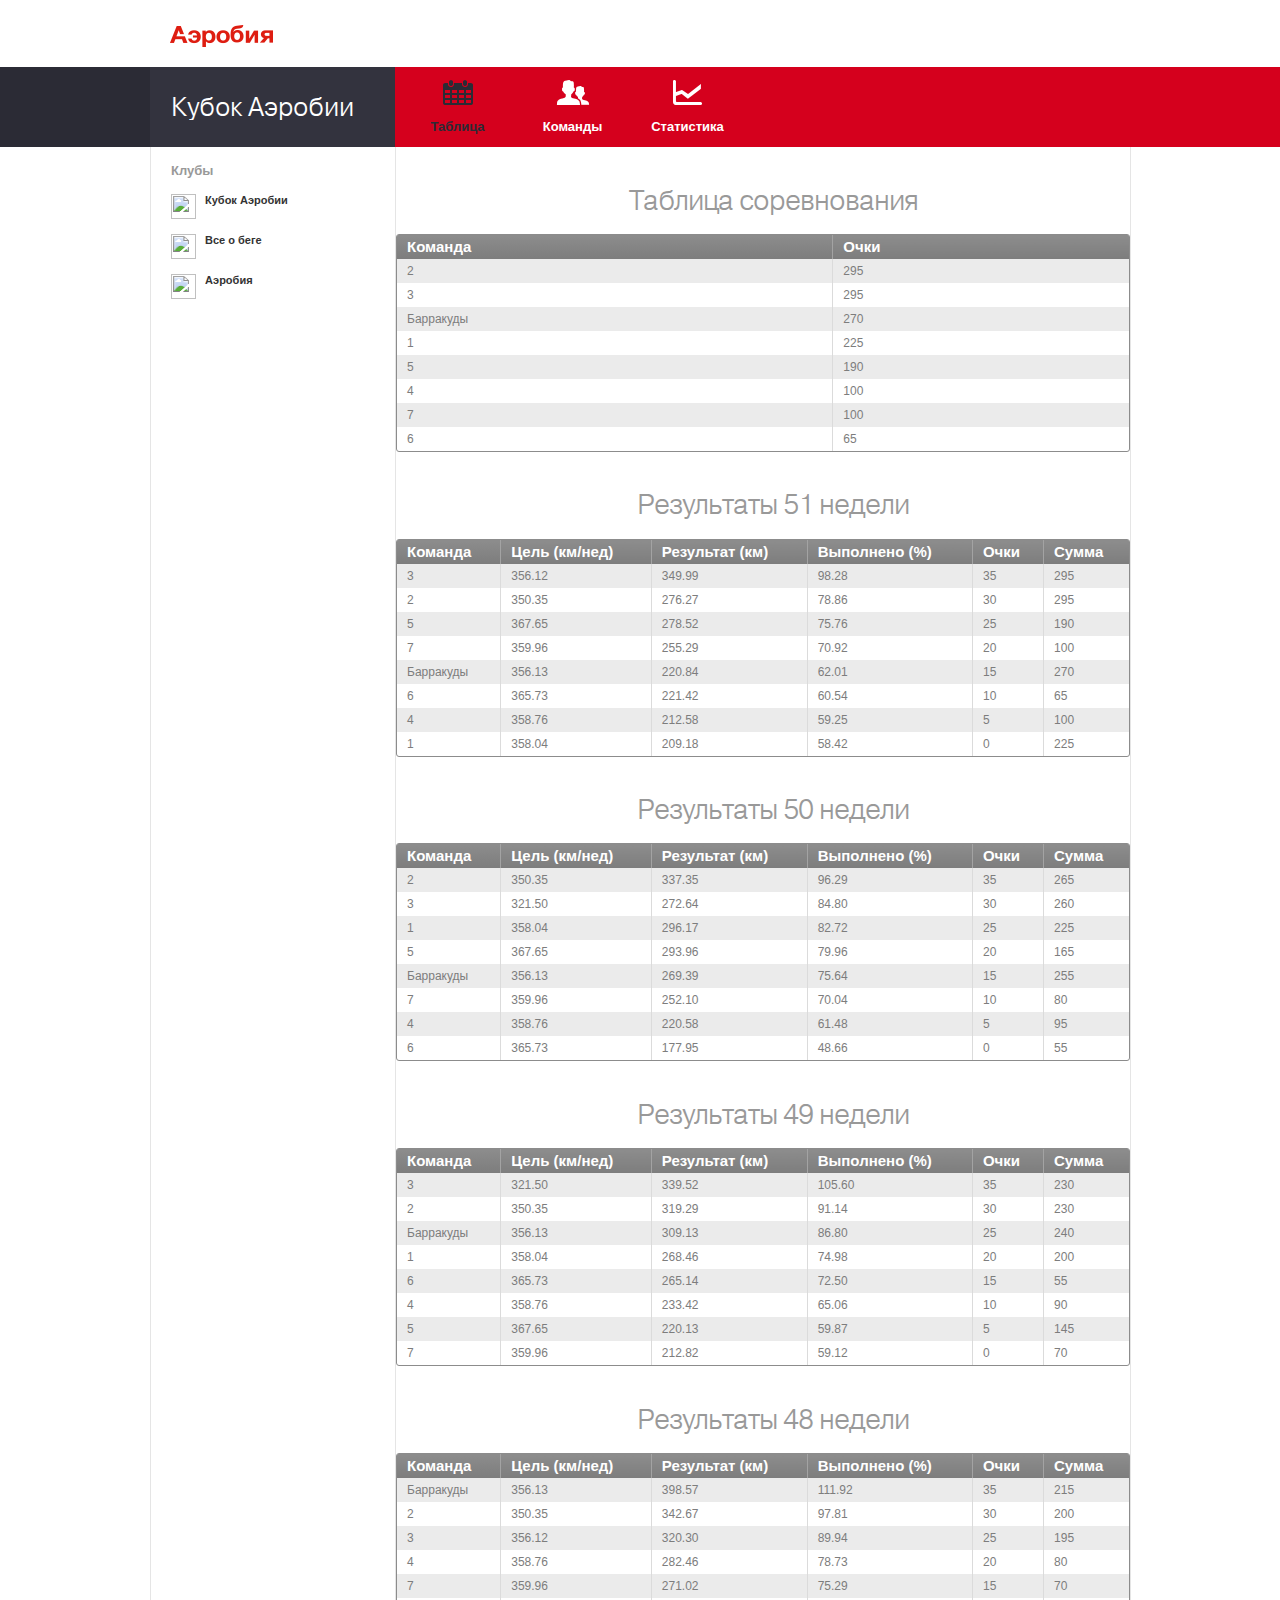
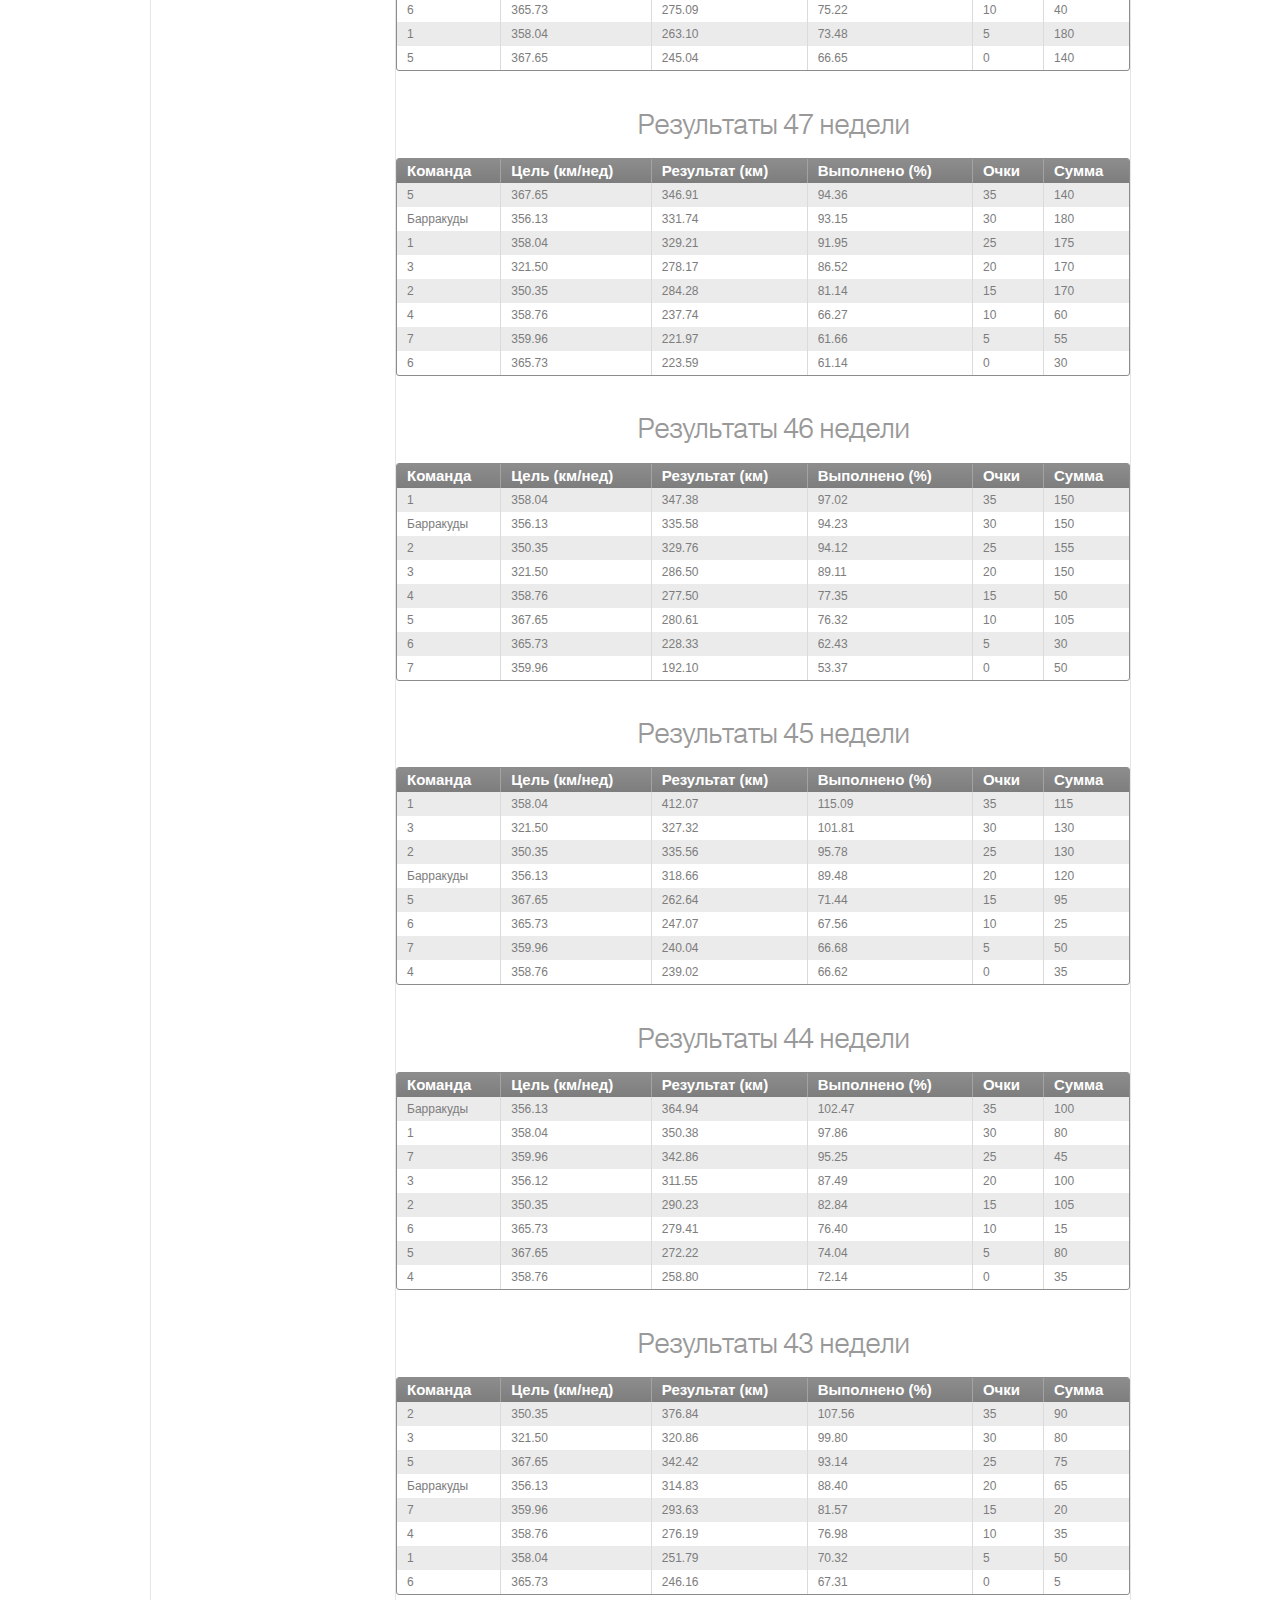
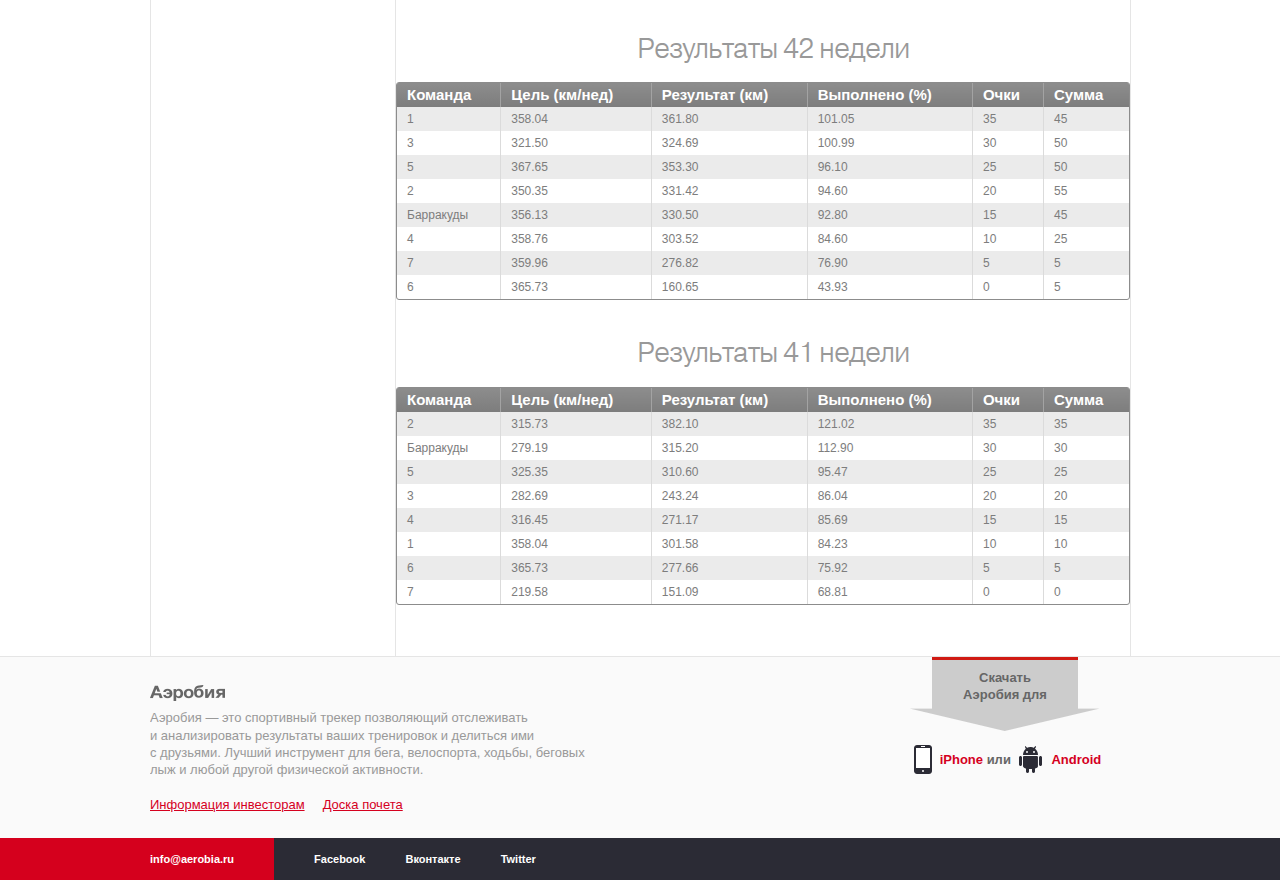
==== html/index.html @ 33ae4dfa "add longest distance runner to stats" ====
﻿<!DOCTYPE html>
<html lang="ru">
<head>
  <title>Соревнования на Кубок Аэробии | Таблица</title>
  <meta content="http://aerobia.ru/assets/aerobia-2ebacfbc9d1c2bc03bfab224ec470e42.gif" property="og:image" />
  <link href="assets/application-1fd0a358e6b9e12ee7c6518fefc54274.css" media="screen" rel="stylesheet" type="text/css" />
<style type="text/css">
.datagrid table { border-collapse: collapse; text-align: left; width: 100%; } .datagrid {font: normal 12px/150% Arial, Helvetica, sans-serif; background: #fff; overflow: hidden; border: 1px solid #8C8C8C; -webkit-border-radius: 3px; -moz-border-radius: 3px; border-radius: 3px; }.datagrid table td, .datagrid table th { padding: 3px 10px; }.datagrid table thead th {background:-webkit-gradient( linear, left top, left bottom, color-stop(0.05, #8C8C8C), color-stop(1, #7D7D7D) );background:-moz-linear-gradient( center top, #8C8C8C 5%, #7D7D7D 100% );filter:progid:DXImageTransform.Microsoft.gradient(startColorstr='#8C8C8C', endColorstr='#7D7D7D');background-color:#8C8C8C; color:#FFFFFF; font-size: 15px; font-weight: bold; border-left: 1px solid #A3A3A3; } .datagrid table thead th:first-child { border: none; }.datagrid table tbody td { color: #7D7D7D; border-left: 1px solid #DBDBDB;font-size: 12px;font-weight: normal; }.datagrid table tbody .alt td { background: #EBEBEB; color: #7D7D7D; }.datagrid table tbody td:first-child { border-left: none; }.datagrid table tbody tr:last-child td { border-bottom: none; }.datagrid table tfoot td div { border-top: 1px solid #8C8C8C;background: #EBEBEB;} .datagrid table tfoot td { padding: 3px 10px; font-size: 12px; background:-webkit-gradient( linear, left top, left bottom, color-stop(0.05, #8C8C8C), color-stop(1, #7D7D7D)); color:#FFFFFF } .datagrid table tfoot td div{ padding: 2px; }.datagrid table tfoot td ul { margin: 0; padding:0; list-style: none; text-align: right; }.datagrid table tfoot  li { display: inline; }.datagrid table tfoot li a { text-decoration: none; display: inline-block;  padding: 2px 8px; margin: 1px;color: #F5F5F5;border: 1px solid #8C8C8C;-webkit-border-radius: 3px; -moz-border-radius: 3px; border-radius: 3px; background:-webkit-gradient( linear, left top, left bottom, color-stop(0.05, #8C8C8C), color-stop(1, #7D7D7D) );background:-moz-linear-gradient( center top, #8C8C8C 5%, #7D7D7D 100% );filter:progid:DXImageTransform.Microsoft.gradient(startColorstr='#8C8C8C', endColorstr='#7D7D7D');background-color:#8C8C8C; }.datagrid table tfoot ul.active, .datagrid table tfoot ul a:hover { text-decoration: none;border-color: #7D7D7D; color: #F5F5F5; background: none; background-color:#8C8C8C;}div.dhtmlx_window_active, div.dhx_modal_cover_dv { position: fixed !important; }
</style>
</head>
<body>

<header>
  <div>
    <strong class="logo ru"><a href="index.html">Aerobia</a></strong>
  </div>
</header>

  <aside class="current user">
    <div>
      <div>
        <div class="name">
          <div>
            <strong>Кубок Аэробии</strong>
          </div>
        </div>
        <nav>
            <ul>
                <li class="workouts active"><a href="index.html"><span></span>Таблица</a></li>
                <!-- li class="users"><a href="workouts.html"><span></span>Тренировки</a></li -->
                <li class="friends"><a href="teams.html"><span></span>Команды</a></li>
                <li class="statistics"><a href="statistics.html"><span></span>Статистика</a></li>
            </ul>
        </nav>
      </div>
    </div>
  </aside>


<div class="middle">
  <div class="block">
  <div class="section">
    <table>
      <tr>
        <td class="aside">
          <!-- nav class="sub"><ul><li class="active"><span>Моя лента</span></li> <li><a href="http://aerobia.ru/favorites">Избранное</a></li></ul> <ul><li><a href="http://aerobia.ru/posts/best">Лучшее</a></li> <li><a href="http://aerobia.ru/posts">Общая лента</a></li></ul></nav -->
          <aside class="clubs separate">
  <h3><a href="http://aerobia.ru/my/clubs">Клубы</a></h3>
  <ul>
      <li>
        <a href="http://aerobia.ru/clubs/413" class="avatar"><img src="http://cdn.aerobia.ru/entities/413_cup3_thumbnail.jpg" /></a>
        <div>
          <b><a href="http://aerobia.ru/clubs/413">Кубок Аэробии</a></b>
        </div>
      </li>
      <li>
        <a href="http://aerobia.ru/clubs/153" class="avatar"><img src="http://cdn.aerobia.ru/entities/153_Boston-Running-Routes_thumbnail.jpg" /></a>
        <div>
          <b><a href="http://aerobia.ru/clubs/153">Все о беге</a></b>
        </div>
      </li>
      <li>
        <a href="http://aerobia.ru/clubs/190" class="avatar"><img src="http://cdn.aerobia.ru/entities/190_aerobia-watch-1_(1)_thumbnail.jpg" /></a>
        <div>
          <b><a href="http://aerobia.ru/clubs/190">Аэробия</a></b>
        </div>
      </li>
<!--      <li>
        <a href="http://aerobia.ru/clubs/388" class="avatar"><img src="http://cdn.aerobia.ru/entities/388_club1_thumbnail.jpg" /></a>
        <div>
          <b><a href="http://aerobia.ru/clubs/388">Веселые картинки</a></b>
        </div>
      </li>
      <li>
        <a href="http://aerobia.ru/clubs/389" class="avatar"><img src="http://cdn.aerobia.ru/entities/389_club2_thumbnail.jpg" /></a>
        <div>
          <b><a href="http://aerobia.ru/clubs/389">Мурзилки</a></b>
        </div>
      </li>
      <li>
        <a href="http://aerobia.ru/clubs/390" class="avatar"><img src="http://cdn.aerobia.ru/entities/390_club3_thumbnail.jpg" /></a>
        <div>
          <b><a href="http://aerobia.ru/clubs/390">Крокодил</a></b>
        </div>
      </li>
      <li>
        <a href="http://aerobia.ru/clubs/391" class="avatar"><img src="http://cdn.aerobia.ru/entities/391_club4_thumbnail.jpg" /></a>
        <div>
          <b><a href="http://aerobia.ru/clubs/391">Ленивые тюлени</a></b>
        </div>
      </li> -->
  </ul>
</aside>


        </td>
        <td>
                        <br />
            <br />
            <center>
                <h1>Таблица соревнования</h1>
            </center>
            <div class="datagrid"><table>
               <thead><tr><th>Команда</th><th>Очки</th></tr></thead>
               <tbody>
                 <tr class="alt"><td>2</td><td>295</td></tr>
                 <tr><td>3</td><td>295</td></tr>
                 <tr class="alt"><td>Барракуды</td><td>270</td></tr>
                 <tr><td>1</td><td>225</td></tr>
                 <tr class="alt"><td>5</td><td>190</td></tr>
                 <tr><td>4</td><td>100</td></tr>
                 <tr class="alt"><td>7</td><td>100</td></tr>
                 <tr><td>6</td><td>65</td></tr>
               </tbody>
            </table></div>
            <br />
            <br />
                        <center>
                <h1>Результаты 51 недели</h1>
            </center>
            <div class="datagrid"><table>
               <thead><tr><th>Команда</th><th>Цель (км/нед)</th><th>Результат (км)</th><th>Выполнено (%)</th><th>Очки</th><th>Сумма</th></tr></thead>
               <tbody>
                 <tr class="alt"><td>3</td><td>356.12</td><td>349.99</td><td>98.28</td><td>35</td><td>295</td></tr>
                 <tr><td>2</td><td>350.35</td><td>276.27</td><td>78.86</td><td>30</td><td>295</td></tr>
                 <tr class="alt"><td>5</td><td>367.65</td><td>278.52</td><td>75.76</td><td>25</td><td>190</td></tr>
                 <tr><td>7</td><td>359.96</td><td>255.29</td><td>70.92</td><td>20</td><td>100</td></tr>
                 <tr class="alt"><td>Барракуды</td><td>356.13</td><td>220.84</td><td>62.01</td><td>15</td><td>270</td></tr>
                 <tr><td>6</td><td>365.73</td><td>221.42</td><td>60.54</td><td>10</td><td>65</td></tr>
                 <tr class="alt"><td>4</td><td>358.76</td><td>212.58</td><td>59.25</td><td>5</td><td>100</td></tr>
                 <tr><td>1</td><td>358.04</td><td>209.18</td><td>58.42</td><td>0</td><td>225</td></tr>
               </tbody>
            </table></div>
            <br />
            <br />
            <center>
                <h1>Результаты 50 недели</h1>
            </center>
            <div class="datagrid"><table>
               <thead><tr><th>Команда</th><th>Цель (км/нед)</th><th>Результат (км)</th><th>Выполнено (%)</th><th>Очки</th><th>Сумма</th></tr></thead>
               <tbody>
                 <tr class="alt"><td>2</td><td>350.35</td><td>337.35</td><td>96.29</td><td>35</td><td>265</td></tr>
                 <tr><td>3</td><td>321.50</td><td>272.64</td><td>84.80</td><td>30</td><td>260</td></tr>
                 <tr class="alt"><td>1</td><td>358.04</td><td>296.17</td><td>82.72</td><td>25</td><td>225</td></tr>
                 <tr><td>5</td><td>367.65</td><td>293.96</td><td>79.96</td><td>20</td><td>165</td></tr>
                 <tr class="alt"><td>Барракуды</td><td>356.13</td><td>269.39</td><td>75.64</td><td>15</td><td>255</td></tr>
                 <tr><td>7</td><td>359.96</td><td>252.10</td><td>70.04</td><td>10</td><td>80</td></tr>
                 <tr class="alt"><td>4</td><td>358.76</td><td>220.58</td><td>61.48</td><td>5</td><td>95</td></tr>
                 <tr><td>6</td><td>365.73</td><td>177.95</td><td>48.66</td><td>0</td><td>55</td></tr>
               </tbody>
            </table></div>
            <br />
            <br />
            <center>
                <h1>Результаты 49 недели</h1>
            </center>
            <div class="datagrid"><table>
               <thead><tr><th>Команда</th><th>Цель (км/нед)</th><th>Результат (км)</th><th>Выполнено (%)</th><th>Очки</th><th>Сумма</th></tr></thead>
               <tbody>
                 <tr class="alt"><td>3</td><td>321.50</td><td>339.52</td><td>105.60</td><td>35</td><td>230</td></tr>
                 <tr><td>2</td><td>350.35</td><td>319.29</td><td>91.14</td><td>30</td><td>230</td></tr>
                 <tr class="alt"><td>Барракуды</td><td>356.13</td><td>309.13</td><td>86.80</td><td>25</td><td>240</td></tr>
                 <tr><td>1</td><td>358.04</td><td>268.46</td><td>74.98</td><td>20</td><td>200</td></tr>
                 <tr class="alt"><td>6</td><td>365.73</td><td>265.14</td><td>72.50</td><td>15</td><td>55</td></tr>
                 <tr><td>4</td><td>358.76</td><td>233.42</td><td>65.06</td><td>10</td><td>90</td></tr>
                 <tr class="alt"><td>5</td><td>367.65</td><td>220.13</td><td>59.87</td><td>5</td><td>145</td></tr>
                 <tr><td>7</td><td>359.96</td><td>212.82</td><td>59.12</td><td>0</td><td>70</td></tr>
               </tbody>
            </table></div>
            <br />
            <br />
            <center>
                <h1>Результаты 48 недели</h1>
            </center>
            <div class="datagrid"><table>
               <thead><tr><th>Команда</th><th>Цель (км/нед)</th><th>Результат (км)</th><th>Выполнено (%)</th><th>Очки</th><th>Сумма</th></tr></thead>
               <tbody>
                 <tr class="alt"><td>Барракуды</td><td>356.13</td><td>398.57</td><td>111.92</td><td>35</td><td>215</td></tr>
                 <tr><td>2</td><td>350.35</td><td>342.67</td><td>97.81</td><td>30</td><td>200</td></tr>
                 <tr class="alt"><td>3</td><td>356.12</td><td>320.30</td><td>89.94</td><td>25</td><td>195</td></tr>
                 <tr><td>4</td><td>358.76</td><td>282.46</td><td>78.73</td><td>20</td><td>80</td></tr>
                 <tr class="alt"><td>7</td><td>359.96</td><td>271.02</td><td>75.29</td><td>15</td><td>70</td></tr>
                 <tr><td>6</td><td>365.73</td><td>275.09</td><td>75.22</td><td>10</td><td>40</td></tr>
                 <tr class="alt"><td>1</td><td>358.04</td><td>263.10</td><td>73.48</td><td>5</td><td>180</td></tr>
                 <tr><td>5</td><td>367.65</td><td>245.04</td><td>66.65</td><td>0</td><td>140</td></tr>
               </tbody>
            </table></div>
            <br />
            <br />
            <center>
                <h1>Результаты 47 недели</h1>
            </center>
            <div class="datagrid"><table>
               <thead><tr><th>Команда</th><th>Цель (км/нед)</th><th>Результат (км)</th><th>Выполнено (%)</th><th>Очки</th><th>Сумма</th></tr></thead>
               <tbody>
                 <tr class="alt"><td>5</td><td>367.65</td><td>346.91</td><td>94.36</td><td>35</td><td>140</td></tr>
                 <tr><td>Барракуды</td><td>356.13</td><td>331.74</td><td>93.15</td><td>30</td><td>180</td></tr>
                 <tr class="alt"><td>1</td><td>358.04</td><td>329.21</td><td>91.95</td><td>25</td><td>175</td></tr>
                 <tr><td>3</td><td>321.50</td><td>278.17</td><td>86.52</td><td>20</td><td>170</td></tr>
                 <tr class="alt"><td>2</td><td>350.35</td><td>284.28</td><td>81.14</td><td>15</td><td>170</td></tr>
                 <tr><td>4</td><td>358.76</td><td>237.74</td><td>66.27</td><td>10</td><td>60</td></tr>
                 <tr class="alt"><td>7</td><td>359.96</td><td>221.97</td><td>61.66</td><td>5</td><td>55</td></tr>
                 <tr><td>6</td><td>365.73</td><td>223.59</td><td>61.14</td><td>0</td><td>30</td></tr>
               </tbody>
            </table></div>
            <br />
            <br />
            <center>
                <h1>Результаты 46 недели</h1>
            </center>
            <div class="datagrid"><table>
               <thead><tr><th>Команда</th><th>Цель (км/нед)</th><th>Результат (км)</th><th>Выполнено (%)</th><th>Очки</th><th>Сумма</th></tr></thead>
               <tbody>
                 <tr class="alt"><td>1</td><td>358.04</td><td>347.38</td><td>97.02</td><td>35</td><td>150</td></tr>
                 <tr><td>Барракуды</td><td>356.13</td><td>335.58</td><td>94.23</td><td>30</td><td>150</td></tr>
                 <tr class="alt"><td>2</td><td>350.35</td><td>329.76</td><td>94.12</td><td>25</td><td>155</td></tr>
                 <tr><td>3</td><td>321.50</td><td>286.50</td><td>89.11</td><td>20</td><td>150</td></tr>
                 <tr class="alt"><td>4</td><td>358.76</td><td>277.50</td><td>77.35</td><td>15</td><td>50</td></tr>
                 <tr><td>5</td><td>367.65</td><td>280.61</td><td>76.32</td><td>10</td><td>105</td></tr>
                 <tr class="alt"><td>6</td><td>365.73</td><td>228.33</td><td>62.43</td><td>5</td><td>30</td></tr>
                 <tr><td>7</td><td>359.96</td><td>192.10</td><td>53.37</td><td>0</td><td>50</td></tr>
               </tbody>
            </table></div>
            <br />
            <br />
            <center>
                <h1>Результаты 45 недели</h1>
            </center>
            <div class="datagrid"><table>
               <thead><tr><th>Команда</th><th>Цель (км/нед)</th><th>Результат (км)</th><th>Выполнено (%)</th><th>Очки</th><th>Сумма</th></tr></thead>
               <tbody>
                 <tr class="alt"><td>1</td><td>358.04</td><td>412.07</td><td>115.09</td><td>35</td><td>115</td></tr>
                 <tr><td>3</td><td>321.50</td><td>327.32</td><td>101.81</td><td>30</td><td>130</td></tr>
                 <tr class="alt"><td>2</td><td>350.35</td><td>335.56</td><td>95.78</td><td>25</td><td>130</td></tr>
                 <tr><td>Барракуды</td><td>356.13</td><td>318.66</td><td>89.48</td><td>20</td><td>120</td></tr>
                 <tr class="alt"><td>5</td><td>367.65</td><td>262.64</td><td>71.44</td><td>15</td><td>95</td></tr>
                 <tr><td>6</td><td>365.73</td><td>247.07</td><td>67.56</td><td>10</td><td>25</td></tr>
                 <tr class="alt"><td>7</td><td>359.96</td><td>240.04</td><td>66.68</td><td>5</td><td>50</td></tr>
                 <tr><td>4</td><td>358.76</td><td>239.02</td><td>66.62</td><td>0</td><td>35</td></tr>
               </tbody>
            </table></div>
            <br />
            <br />
            <center>
                <h1>Результаты 44 недели</h1>
            </center>
            <div class="datagrid"><table>
               <thead><tr><th>Команда</th><th>Цель (км/нед)</th><th>Результат (км)</th><th>Выполнено (%)</th><th>Очки</th><th>Сумма</th></tr></thead>
               <tbody>
                 <tr class="alt"><td>Барракуды</td><td>356.13</td><td>364.94</td><td>102.47</td><td>35</td><td>100</td></tr>
                 <tr><td>1</td><td>358.04</td><td>350.38</td><td>97.86</td><td>30</td><td>80</td></tr>
                 <tr class="alt"><td>7</td><td>359.96</td><td>342.86</td><td>95.25</td><td>25</td><td>45</td></tr>
                 <tr><td>3</td><td>356.12</td><td>311.55</td><td>87.49</td><td>20</td><td>100</td></tr>
                 <tr class="alt"><td>2</td><td>350.35</td><td>290.23</td><td>82.84</td><td>15</td><td>105</td></tr>
                 <tr><td>6</td><td>365.73</td><td>279.41</td><td>76.40</td><td>10</td><td>15</td></tr>
                 <tr class="alt"><td>5</td><td>367.65</td><td>272.22</td><td>74.04</td><td>5</td><td>80</td></tr>
                 <tr><td>4</td><td>358.76</td><td>258.80</td><td>72.14</td><td>0</td><td>35</td></tr>
               </tbody>
            </table></div>
            <br />
            <br />
            <center>
                <h1>Результаты 43 недели</h1>
            </center>
            <div class="datagrid"><table>
               <thead><tr><th>Команда</th><th>Цель (км/нед)</th><th>Результат (км)</th><th>Выполнено (%)</th><th>Очки</th><th>Сумма</th></tr></thead>
               <tbody>
                 <tr class="alt"><td>2</td><td>350.35</td><td>376.84</td><td>107.56</td><td>35</td><td>90</td></tr>
                 <tr><td>3</td><td>321.50</td><td>320.86</td><td>99.80</td><td>30</td><td>80</td></tr>
                 <tr class="alt"><td>5</td><td>367.65</td><td>342.42</td><td>93.14</td><td>25</td><td>75</td></tr>
                 <tr><td>Барракуды</td><td>356.13</td><td>314.83</td><td>88.40</td><td>20</td><td>65</td></tr>
                 <tr class="alt"><td>7</td><td>359.96</td><td>293.63</td><td>81.57</td><td>15</td><td>20</td></tr>
                 <tr><td>4</td><td>358.76</td><td>276.19</td><td>76.98</td><td>10</td><td>35</td></tr>
                 <tr class="alt"><td>1</td><td>358.04</td><td>251.79</td><td>70.32</td><td>5</td><td>50</td></tr>
                 <tr><td>6</td><td>365.73</td><td>246.16</td><td>67.31</td><td>0</td><td>5</td></tr>
               </tbody>
            </table></div>
            <br />
            <br />
            <center>
                <h1>Результаты 42 недели</h1>
            </center>
            <div class="datagrid"><table>
               <thead><tr><th>Команда</th><th>Цель (км/нед)</th><th>Результат (км)</th><th>Выполнено (%)</th><th>Очки</th><th>Сумма</th></tr></thead>
               <tbody>
                 <tr class="alt"><td>1</td><td>358.04</td><td>361.80</td><td>101.05</td><td>35</td><td>45</td></tr>
                 <tr><td>3</td><td>321.50</td><td>324.69</td><td>100.99</td><td>30</td><td>50</td></tr>
                 <tr class="alt"><td>5</td><td>367.65</td><td>353.30</td><td>96.10</td><td>25</td><td>50</td></tr>
                 <tr><td>2</td><td>350.35</td><td>331.42</td><td>94.60</td><td>20</td><td>55</td></tr>
                 <tr class="alt"><td>Барракуды</td><td>356.13</td><td>330.50</td><td>92.80</td><td>15</td><td>45</td></tr>
                 <tr><td>4</td><td>358.76</td><td>303.52</td><td>84.60</td><td>10</td><td>25</td></tr>
                 <tr class="alt"><td>7</td><td>359.96</td><td>276.82</td><td>76.90</td><td>5</td><td>5</td></tr>
                 <tr><td>6</td><td>365.73</td><td>160.65</td><td>43.93</td><td>0</td><td>5</td></tr>
               </tbody>
            </table></div>
            <br />
            <br />
            <center>
                <h1>Результаты 41 недели</h1>
            </center>
            <div class="datagrid"><table>
               <thead><tr><th>Команда</th><th>Цель (км/нед)</th><th>Результат (км)</th><th>Выполнено (%)</th><th>Очки</th><th>Сумма</th></tr></thead>
               <tbody>
                 <tr class="alt"><td>2</td><td>315.73</td><td>382.10</td><td>121.02</td><td>35</td><td>35</td></tr>
                 <tr><td>Барракуды</td><td>279.19</td><td>315.20</td><td>112.90</td><td>30</td><td>30</td></tr>
                 <tr class="alt"><td>5</td><td>325.35</td><td>310.60</td><td>95.47</td><td>25</td><td>25</td></tr>
                 <tr><td>3</td><td>282.69</td><td>243.24</td><td>86.04</td><td>20</td><td>20</td></tr>
                 <tr class="alt"><td>4</td><td>316.45</td><td>271.17</td><td>85.69</td><td>15</td><td>15</td></tr>
                 <tr><td>1</td><td>358.04</td><td>301.58</td><td>84.23</td><td>10</td><td>10</td></tr>
                 <tr class="alt"><td>6</td><td>365.73</td><td>277.66</td><td>75.92</td><td>5</td><td>5</td></tr>
                 <tr><td>7</td><td>219.58</td><td>151.09</td><td>68.81</td><td>0</td><td>0</td></tr>
               </tbody>
            </table></div>
            <br />
            <br />
            <br />
        </td>
      </tr>
    </table>
  </div>
</div>


</div>

<footer>
  <div>

    <p class="download">
  <span>Скачать<br> Аэробия для</span> <a href="https://itunes.apple.com/ru/app/aerobia/id566375588?ls=1&amp;mt=8" class="iphone">iPhone</a> или <a href="https://play.google.com/store/apps/details?id=lv.scada.aerobia" class="android">Android</a>
</p>

    <div class="description">
      <h3 class="aerobia ru">Аэробия</h3>
      Аэробия&nbsp;&mdash; это спортивный трекер позволяющий отслеживать и&nbsp;анализировать результаты ваших тренировок и&nbsp;делиться ими с&nbsp;друзьями. Лучший инструмент для бега, велоспорта, ходьбы, беговых лыж и&nbsp;любой другой физической активности.

    </div>

    <a href="http://aerobia.ru/investor">Информация инвесторам</a>&nbsp;&nbsp;&nbsp;&nbsp;
    <a href="http://aerobia.ru/wall">Доска почета</a>
  </div>
</footer>

<div class="foobar">
  <div>
    <div>
      <!--p class="copyright"><a href="http://www.scada.lv/" class="scada" target="_blank">Сервис создан в <i>Scada</i></a></p-->
      <ul>
        <li class="feedback"><a href="mailto:info@aerobia.ru">info@aerobia.ru</a></li>
        <li><a href="http://www.facebook.com/Aerobia" target="_blank">Facebook</a></li>
        <li><a href="http://vk.com/aerobia" target="_blank">Вконтакте</a></li>
        <li><a href="https://twitter.com/Aerobiaru" target="_blank">Twitter</a></li>
        <!--li class="terms"><a href="http://aerobia.ru/terms_of_service">Пользовательское соглашение</a></li-->
      </ul>
    </div>
  </div>
</div>


</body>
</html>
---- html/assets/application-1fd0a358e6b9e12ee7c6518fefc54274.css ----
html,body,div,span,object,iframe,h1,h2,h3,h4,h5,h6,p,blockquote,pre,abbr,address,cite,code,del,dfn,em,img,ins,kbd,q,samp,small,strong,sub,sup,var,b,i,dl,dt,dd,ol,ul,li,fieldset,form,label,legend,table,caption,tbody,tfoot,thead,tr,th,td,article,aside,figure,footer,header,hgroup,menu,nav,section,menu,time,mark,audio,video{margin:0;padding:0;border:0;outline:0;font-size:100%;vertical-align:baseline;background:transparent}h1,h2,h3,h4,h5,h6{font-weight:normal}article,aside,figure,figcaption,footer,header,hgroup,nav,section{display:block}ul{list-style:none}ol{list-style-position:inside}blockquote,q{quotes:none}blockquote:before,blockquote:after,q:before,q:after{content:'';content:none;display:none}i,em,var{font-style:normal}table{border-collapse:collapse;border-spacing:0;font-size:1em}hr{display:block;height:1px;border:0;border-top:1px solid #e0ddde;margin:20px 0;padding:0}input,select{vertical-align:middle}table{empty-cells:show;font-size:1em}table th{vertical-align:top;text-align:left;font-weight:normal}table td{vertical-align:top}select,input,textarea{font:99% sans-serif}a:hover,a:active{outline:none}:focus{outline:0}::-moz-selection{background:#fff2a8;color:#000;text-shadow:none}::selection{background:#fff2a8;color:#000;text-shadow:none}img{border:0;-ms-interpolation-mode:bicubic;vertical-align:middle}svg:not(:root){overflow:hidden}sub,sup{font-size:75%;line-height:0;position:relative;vertical-align:baseline}sup{top:-0.5em}sub{bottom:-0.25em}figure{margin:0}fieldset{border:0;margin:0;padding:0}legend{border:0;*margin-left:-7px;padding:0;white-space:normal}button,input,select,textarea{font-size:100%;margin:0;vertical-align:baseline;*vertical-align:middle}button,input{line-height:normal}button,input[type="button"],input[type="reset"],input[type="submit"]{cursor:pointer;-webkit-appearance:button;*overflow:visible}button[disabled],input[disabled]{cursor:default}input[type="checkbox"],input[type="radio"]{box-sizing:border-box;padding:0;*width:13px;*height:13px}input[type="search"]{-webkit-appearance:textfield;-moz-box-sizing:content-box;-webkit-box-sizing:content-box;box-sizing:content-box}input[type="search"]::-webkit-search-decoration,input[type="search"]::-webkit-search-cancel-button{-webkit-appearance:none}button::-moz-focus-inner,input::-moz-focus-inner{border:0;padding:0}textarea{overflow:auto;vertical-align:top;resize:vertical}.chromeframe{position:absolute;top:0;z-index:50;padding:.2em 0;width:100%;text-align:center;background:#CCC;color:#000}.hidden{display:none}.invisible{visibility:hidden}.visuallyhidden{position:absolute !important;clip:rect(1px 1px 1px 1px);clip:rect(1px, 1px, 1px, 1px)}.clear{clear:both}.clearfix:after{content:'.';display:block;height:0;clear:both;visibility:hidden}.clearfix{zoom:1}@font-face{font-family:'PragmaticaLight-Reg';src:url("../fonts/23F7FC_0_0.eot");src:url("../fonts/23F7FC_0_0.eot?") format("embedded-opentype"),url("../fonts/23F7FC_0_0.woff") format("woff"),url("../fonts/23F7FC_0_0.ttf") format("truetype")}@font-face{font-family:'icons';src:url("../fonts/fontawesome-webfont.eot?v=4.3.0");src:url("../fonts/fontawesome-webfont.eot?") format("embedded-opentype"),url("../fonts/fontawesome-webfont.woff2?v=4.3.0") format("woff2"),url("../fonts/fontawesome-webfont.woff?v=4.3.0") format("woff"),url("../fonts/fontawesome-webfont.ttf?v=4.3.0") format("truetype"),url("../fonts/fontawesome-webfont.svg?v=4.3.0") format("svg");font-weight:normal;font-style:normal}html{-webkit-font-smoothing:antialiased}html{font-size:100%}body{background:#FFF;color:#333;font:normal 13px/1.33 'Helvetica Neue', Helvetica, Arial, Tahoma, sans-serif}hr{clear:both}.i::before{display:inline-block;font-family:icons;text-rendering:auto;-moz-osx-font-smoothing:grayscale;-webkit-font-smoothing:antialiased}.i-comment::before{content:"\f075"}.i-like::before{content:"\f164"}.i-best::before{content:"\f02e"}.i-delete::before{content:"\f1f8"}.i-edit::before{content:"\f040"}.i-cancel::before{content:"\f00d"}.i-unlink::before{content:"\f127"}.i-favorite::before{content:"\f005"}.i-mail::before{content:"\f0e0"}.clickable{-webkit-user-select:none;-khtml-user-select:none;-moz-user-select:none;-ms-user-select:none;-o-user-select:none;user-select:none;cursor:pointer}a{color:#D5001E}a:hover,a:focus{color:#000}a.mention{color:#333;font-weight:bold;text-decoration:none}a.mention:hover,a.mention:focus{color:#000;text-decoration:underline}a.inherit,a.inherit:hover,a.inherit:focus{color:inherit;text-decoration:none}a.value{color:inherit;text-decoration:none}a.value:hover,a.value:focus{color:inherit;text-decoration:underline}a.iphone,a.android{display:inline-block;margin-left:5px;padding-left:26px;height:29px;background:url(mobile-5bdda84961dd72a1cecf2cad92606eaf.png) no-repeat 0 0;font-size:13px;text-decoration:none;line-height:29px}a.iphone.android,a.android.android{padding-left:32px;background-position:0 -39px}a.iphone:hover,a.android:hover{text-decoration:underline}a.editor{display:inline-block;padding-left:20px;height:18px;line-height:18px;background:url(icons-8de8df1d8214b55b916466f46935df7b.png) no-repeat 0 -2484px;color:#666;font-size:11px;font-weight:bold;text-decoration:none;white-space:nowrap}a.editor:hover{background-position:0 -2514px;color:#333}a.tool,span.tool{color:#A2A2A6;font-size:11px;font-weight:normal;text-decoration:none}a.tool:hover,a.tool:focus,span.tool:hover,span.tool:focus{color:#333}a.tool.icon.only,span.tool.icon.only{display:block;width:18px;height:18px;background:url(icons-8de8df1d8214b55b916466f46935df7b.png) no-repeat 9999px 9999px;white-space:nowrap;text-indent:-9999px}a.tool.icon.only.print,span.tool.icon.only.print{background-position:0 -479px}a.tool.icon.only.print:hover,span.tool.icon.only.print:hover{background-position:0 -509px}a.tool.icon.only.export,span.tool.icon.only.export{background-position:0 -419px}a.tool.icon.only.export:hover,span.tool.icon.only.export:hover{background-position:0 -449px}a.tool.icon.only.add,span.tool.icon.only.add{background-position:1px -599px}a.tool.icon.only.edit,span.tool.icon.only.edit{width:22px;height:22px;background-position:3px -957px;background-color:#FFF}a.tool.icon.only.edit:hover,span.tool.icon.only.edit:hover{background-position:3px -987px}a.tool.icon.only.delete,a.tool.icon.only.remove,span.tool.icon.only.delete,span.tool.icon.only.remove{background-position:0 -569px}a.tool.icon.only.delete,a.tool.icon.only.add,a.tool.icon.only.remove,span.tool.icon.only.delete,span.tool.icon.only.add,span.tool.icon.only.remove{background-color:#C7C7CA}a.tool.icon.only.delete:hover,a.tool.icon.only.add:hover,a.tool.icon.only.remove:hover,span.tool.icon.only.delete:hover,span.tool.icon.only.add:hover,span.tool.icon.only.remove:hover{background-color:#7F7F85}a.tool.icon.only.destroy,a.tool.icon.only.insert,a.tool.icon.only.edit2,span.tool.icon.only.destroy,span.tool.icon.only.insert,span.tool.icon.only.edit2{width:36px;height:24px;background-color:rgba(43,43,54,0.9)}a.tool.icon.only.edit2,span.tool.icon.only.edit2{background-position:50% -1701px}a.tool.icon.only.edit2:hover,span.tool.icon.only.edit2:hover{background-position:50% -1731px}a.tool.icon.only.destroy,span.tool.icon.only.destroy{background-position:50% -866px}a.tool.icon.only.destroy:hover,span.tool.icon.only.destroy:hover{background-position:50% -896px}a.tool.icon.only.insert,span.tool.icon.only.insert{background-position:50% -1446px}a.tool.icon.only.insert:hover,span.tool.icon.only.insert:hover{background-position:50% -1476px}a.tool-elevation{display:block;float:right;margin-bottom:-2px;width:16px;height:16px;background:url(icons-8de8df1d8214b55b916466f46935df7b.png) no-repeat 0 -2545px}a.tool2,span.tool2{font-size:11px;font-weight:bold;line-height:16px;white-space:nowrap}a.tool2.icon,span.tool2.icon{padding-left:20px;background:url(icons-8de8df1d8214b55b916466f46935df7b.png) no-repeat 9999px 9999px}a.tool2.icon.comment,span.tool2.icon.comment{background-position:0 -1420px}a.tool2.icon.like,span.tool2.icon.like{padding-left:18px;background-position:0 -1392px}button.tool4{padding:0;border:none;background:none;-webkit-appearance:none}a.tool4,span.tool4{-webkit-border-radius:2px;-moz-border-radius:2px;border-radius:2px;display:inline-block;padding:0 7px;height:28px;line-height:28px;border:1px solid #CCC;background:#FFF;text-decoration:none;text-align:left;color:#999;font-size:11px;font-weight:bold;white-space:nowrap;vertical-align:middle}a.tool4.icon,span.tool4.icon{padding-left:29px;background:#FFF url(icons-8de8df1d8214b55b916466f46935df7b.png) no-repeat 9999px 9999px}a.tool4.icon.edit,span.tool4.icon.edit{background-position:6px -1699px}a.tool4.icon.destroy,span.tool4.icon.destroy{background-position:6px -864px}a.tool4.icon.cancel,span.tool4.icon.cancel{background-position:6px -1939px}a.tool4.icon.actions,span.tool4.icon.actions{background-position:6px -164px}a.tool4.icon.only,span.tool4.icon.only{padding:0;width:28px;text-indent:-9999px}a.tool4.i,span.tool4.i{padding-left:0}a.tool4.i::before,span.tool4.i::before{width:28px;font-size:14px;font-weight:normal;text-align:center;vertical-align:top}a.tool4.i-only,span.tool4.i-only{padding:0;width:28px;overflow:hidden}a.tool4.i-only::before,span.tool4.i-only::before{display:block}a.tool4.attention,span.tool4.attention{color:#D5001D}a.tool4.strong,span.tool4.strong{border-color:#D5001D}a.tool4:hover,span.tool4:hover{background-color:#FAFAFA;color:#666;text-decoration:none}a.tool4.active,span.tool4.active{color:#D5001D}a.option{display:inline-block;padding-left:5px;padding-right:5px;height:24px;line-height:24px;background:rgba(43,43,54,0.9) url(icons-8de8df1d8214b55b916466f46935df7b.png) no-repeat 9999px 9999px;color:#FFF;text-decoration:none;white-space:nowrap;vertical-align:middle}a.option.icon.only{padding:0;width:36px;text-indent:-9999px}a.option.icon.only.edit{background-position:50% -1701px}a.option.icon.only.edit:hover{background-position:50% -1731px}a.option.icon.only.destroy{background-position:50% -866px}a.option.icon.only.destroy:hover{background-position:50% -896px}a.option.icon.only.insert{background-position:50% -1446px}a.option.icon.only.insert:hover{background-position:50% -1476px}a.option2{-webkit-border-radius:15px;-moz-border-radius:15px;border-radius:15px;display:inline-block;padding-left:10px;padding-right:10px;height:30px;line-height:30px;background:#FFF url(icons-8de8df1d8214b55b916466f46935df7b.png) no-repeat 9999px 9999px;background-color:rgba(255,255,255,0.7);color:#2B2B35;text-decoration:none;white-space:nowrap;vertical-align:middle}a.option2.icon.only{padding:0;width:30px;text-indent:-9999px}a.option2.icon.only.edit{background-position:50% -954px}a.option2.icon.only:hover{background-color:#FFF}span.upload-option{display:inline-block;vertical-align:middle}span.upload-option span.upload{position:relative;z-index:1;cursor:pointer}span.upload-option span.upload span{display:block;padding-left:5px;padding-right:5px;height:24px;line-height:24px;background:rgba(43,43,54,0.9) url(icons-8de8df1d8214b55b916466f46935df7b.png) no-repeat 9999px 9999px;color:#FFF;white-space:nowrap}span.upload-option.icon span span{padding-left:24px;background-position:3px -1446px}span.upload-option.icon:hover span span{background-position:3px -1476px}span.upload-option.icon.only span span{padding:0;width:36px;background-position:50% -1446px;text-indent:-9999px}span.upload-option.icon.only:hover span span{background-position:50% -1476px}span.upload-option2{display:inline-block;vertical-align:middle}span.upload-option2 span.upload{position:relative;z-index:1;cursor:pointer}span.upload-option2 span.upload span{-webkit-border-radius:15px;-moz-border-radius:15px;border-radius:15px;display:block;padding-left:10px;padding-right:10px;height:30px;line-height:30px;background:#FFF url(icons-8de8df1d8214b55b916466f46935df7b.png) no-repeat 9999px 9999px;background-color:rgba(255,255,255,0.7);color:#2B2B35;white-space:nowrap}span.upload-option2.icon span span{padding-left:30px;background-position:10px -1789px}span.upload-option2.icon.only span span{padding:0;width:30px;background-position:50% -1789px;text-indent:-9999px}span.upload-option2:hover span span{background-color:#FFF}a.tool3{display:inline-block;padding:7px 12px;border:1px solid transparent;background:url(button_icons-b25623d790e0b70f6c70fa12be751579.png) no-repeat 9999px 9999px;color:#666666;font-size:11px;font-weight:bold;line-height:normal;text-decoration:none}a.tool3:hover{border-color:#D1D2D6}a.tool3.photos{padding-left:32px;background-position:7px -317px}a.map{position:relative;z-index:1;display:block;padding:10px 100px 10px 10px;width:100px;min-height:35px;background:#A2A2A6 url(maps-0cf3faef47d9b96a5a7e748e59fb86af.png) no-repeat 9999px 9999px;color:#FFF;font-size:13px;text-decoration:none}a.map i{display:none}a.map.google{background-position:100% 10px}a.map.yandex{background-position:100% -104px}a.map:before{content:'';display:block;position:absolute;top:100%;right:12px;z-index:1;width:18px;height:10px;background:url(triangle-b4cd63483bc2ad893c1ebd800c029109.png) no-repeat 0 100%}a.map:hover,a.map:active,a.map:focus{-webkit-box-shadow:inset 0 0 10px rgba(0,0,0,0.5);-moz-box-shadow:inset 0 0 10px rgba(0,0,0,0.5);box-shadow:inset 0 0 10px rgba(0,0,0,0.5)}a.feedback{display:block;position:fixed;right:0;top:50%;z-index:150;margin-top:-71px;width:40px;height:142px;background:#2B2A37 url(feedback-b56503d8b6df34dd0c98b7f5391e58dd.png) no-repeat 0 50%;white-space:nowrap;text-indent:-9999px}a.feedback:hover,a.feedback:active,a.feedback:focus{width:42px}a.mobile{display:block;padding:5px;background:#E5E5E5;text-align:center;text-decoration:none;color:#666666}a.mobile b{font-weight:normal;text-decoration:underline}a.mobile:hover{color:#333;text-decoration:none}b a,p.controls a,h4 a,h5 a,span.controls a,ul.actions a,ul.summary a,div.controls a,div.achievement a,div.more a,div.toggle-fields a{color:#333}b a:hover,b a:focus,p.controls a:hover,p.controls a:focus,h4 a:hover,h4 a:focus,h5 a:hover,h5 a:focus,span.controls a:hover,span.controls a:focus,ul.actions a:hover,ul.actions a:focus,ul.summary a:hover,ul.summary a:focus,div.controls a:hover,div.controls a:focus,div.achievement a:hover,div.achievement a:focus,div.more a:hover,div.more a:focus,div.toggle-fields a:hover,div.toggle-fields a:focus{color:#000}h3 a,ul.actions2-simple a{color:#999}h3 a:hover,h3 a:focus,ul.actions2-simple a:hover,ul.actions2-simple a:focus{color:#999}h1 a,h2 a,h3 a,h4 a,h5 a,b a,span.datetime a,ul.actions a,ul.actions2-simple a{text-decoration:none}h1 a:hover,h2 a:hover,h3 a:hover,h4 a:hover,h5 a:hover,b a:hover,span.datetime a:hover,ul.actions a:hover,ul.actions2-simple a:hover{text-decoration:underline}input,select,textarea{font:normal 13px 'Helvetica Neue', Helvetica, Arial, Tahoma, sans-serif}select,textarea,input[type=text],input[type=search],input[type=url],input[type=email],input[type=number],input[type=password]{-webkit-box-shadow:inset 0 0 3px rgba(0,0,0,0.45);-moz-box-shadow:inset 0 0 3px rgba(0,0,0,0.45);box-shadow:inset 0 0 3px rgba(0,0,0,0.45);border:none;font-size:13px;color:#333}select:focus,textarea:focus,input[type=text]:focus,input[type=search]:focus,input[type=url]:focus,input[type=email]:focus,input[type=number]:focus,input[type=password]:focus{-webkit-box-shadow:inset 0 0 3px rgba(0,0,0,0.85);-moz-box-shadow:inset 0 0 3px rgba(0,0,0,0.85);box-shadow:inset 0 0 3px rgba(0,0,0,0.85)}select.stretch,textarea.stretch,input[type=text].stretch,input[type=search].stretch,input[type=url].stretch,input[type=email].stretch,input[type=number].stretch,input[type=password].stretch{-webkit-box-sizing:border-box;-moz-box-sizing:border-box;box-sizing:border-box;width:100%}select.invalid,textarea.invalid,input[type=text].invalid,input[type=search].invalid,input[type=url].invalid,input[type=email].invalid,input[type=number].invalid,input[type=password].invalid{background-color:#F6C5C5}select.invalid:focus,textarea.invalid:focus,input[type=text].invalid:focus,input[type=search].invalid:focus,input[type=url].invalid:focus,input[type=email].invalid:focus,input[type=number].invalid:focus,input[type=password].invalid:focus{-webkit-box-shadow:inset 0 0 3px #D5001D;-moz-box-shadow:inset 0 0 3px #D5001D;box-shadow:inset 0 0 3px #D5001D}select.success,textarea.success,input[type=text].success,input[type=search].success,input[type=url].success,input[type=email].success,input[type=number].success,input[type=password].success{background-color:#cfecda}select.success:focus,textarea.success:focus,input[type=text].success:focus,input[type=search].success:focus,input[type=url].success:focus,input[type=email].success:focus,input[type=number].success:focus,input[type=password].success:focus{-webkit-box-shadow:inset 0 0 3px #009A3D;-moz-box-shadow:inset 0 0 3px #009A3D;box-shadow:inset 0 0 3px #009A3D}select[disabled],textarea[disabled],input[type=text][disabled],input[type=search][disabled],input[type=url][disabled],input[type=email][disabled],input[type=number][disabled],input[type=password][disabled]{background-color:#E5E5E5;color:#BBB}select,input[type=text],input[type=url],input[type=email],input[type=number],input[type=password]{padding:9px 6px}input[type=search]{padding:7px 20px 7px 6px;background:url(input-a98bbea6bd7edf872ba5a9dd8789642f.png) no-repeat 100% -75px}input[type=number],input[size='7']{width:70px}input.date{width:150px;background-image:url(input-a98bbea6bd7edf872ba5a9dd8789642f.png);background-repeat:no-repeat;background-position:100% 10px}input.separate{margin-right:15px}input.ti{padding-top:13px;padding-bottom:13px;visibility:hidden}input.loading{background:url(ajax-loader-8ae80bfae7d7b6df843d775969f204b1.gif) no-repeat 95% 50%}select{background:#FFF url(icons-8de8df1d8214b55b916466f46935df7b.png) no-repeat 100% 8px;-webkit-padding-end:20px;-webkit-border-radius:0;-moz-border-radius:0;border-radius:0;-webkit-appearance:none}textarea{padding-left:5px;overflow:auto;line-height:18px}textarea.autogrow{overflow:hidden}textarea.grown{overflow:hidden;resize:none}::-webkit-input-placeholder,input.placeholder{color:#BBB}button,a.button,a.sport,span.button,span.upload span.button,input[type=submit]{-webkit-transition:0.1s linear all;-moz-transition:0.1s linear all;-ms-transition:0.1s linear all;-o-transition:0.1s linear all;transition:0.1s linear all;display:inline-block;padding:11px 23px 12px;border:none;background-color:#A2A2A6;text-decoration:none;text-align:center;color:#FFF;font-size:11px;font-weight:bold;line-height:normal;white-space:nowrap;cursor:pointer;overflow:visible}button,a.button,span.button,span.upload span.button,input[type=submit]{-webkit-border-radius:2px;-moz-border-radius:2px;border-radius:2px}button,input[type=submit]{color:#FFF}button i,a.button i,a.sport i,input[type=submit] i,span.upload span.button i{font-weight:normal}button:hover,button:active,button:focus,a.button:hover,a.button:active,a.button:focus,a.sport:hover,a.sport:active,a.sport:focus,input[type=submit]:hover,input[type=submit]:active,input[type=submit]:focus,span.upload span.button:hover,span.upload span.button:active,span.upload span.button:focus{-webkit-box-shadow:inset 0 0 10px rgba(0,0,0,0.5);-moz-box-shadow:inset 0 0 10px rgba(0,0,0,0.5);box-shadow:inset 0 0 10px rgba(0,0,0,0.5)}button:hover,a.button:hover,a.sport:hover,input[type=submit]:hover,span.upload span.button:hover{color:#FFF;text-decoration:none}button:active,a.button:active,a.sport:active,input[type=submit]:active,span.upload span.button:active{position:relative;top:1px;z-index:1}button.hidden,a.button.hidden,a.sport.hidden,input[type=submit].hidden,span.upload span.button.hidden{display:none}button.warning,button.new,button.sport.active,a.button.warning,a.button.new,a.button.sport.active,a.sport.warning,a.sport.new,a.sport.sport.active,input[type=submit].warning,input[type=submit].new,input[type=submit].sport.active,span.upload span.button.warning,span.upload span.button.new,span.upload span.button.sport.active{background-color:#D6171E}button.strong,a.button.strong,a.sport.strong,input[type=submit].strong,span.upload span.button.strong{background-color:#2A2B35}button.strong:hover,a.button.strong:hover,a.sport.strong:hover,input[type=submit].strong:hover,span.upload span.button.strong:hover{color:#CCC}button.destroy,a.button.destroy,a.sport.destroy,input[type=submit].destroy,span.upload span.button.destroy{background-color:#D5001D}button.disabled,a.button.disabled,a.sport.disabled,input[type=submit].disabled,span.upload span.button.disabled{background-color:#E4E4E5;cursor:default}button.disabled:hover,button.disabled:active,a.button.disabled:hover,a.button.disabled:active,a.sport.disabled:hover,a.sport.disabled:active,input[type=submit].disabled:hover,input[type=submit].disabled:active,span.upload span.button.disabled:hover,span.upload span.button.disabled:active{-webkit-box-shadow:inset 0 0 0 transparent;-moz-box-shadow:inset 0 0 0 transparent;box-shadow:inset 0 0 0 transparent}button.sport,a.button.sport,a.sport.sport,input[type=submit].sport,span.upload span.button.sport{padding:0}button.more,a.button.more,a.sport.more,input[type=submit].more,span.upload span.button.more{background-color:#F0F0F0;color:#666}button.more:hover,a.button.more:hover,a.sport.more:hover,input[type=submit].more:hover,span.upload span.button.more:hover{color:#333}button.small,a.button.small,a.sport.small,input[type=submit].small,span.upload span.button.small{padding:4px 10px 5px}button.enter,a.button.enter,a.sport.enter,input[type=submit].enter,span.upload span.button.enter{padding:10px 5px}button{padding:0}button span{display:block;padding:4px 15px}button.simple{padding:11px 23px 12px}span.button{background-color:#E4E4E5;cursor:default}a.button.wait,span.button.wait{-moz-transition:none;-webkit-transition:none;-o-transition:color 0 ease-in;transition:none;background-repeat:no-repeat;background-position:13px 50%}a.button.vkontakte,a.button.odnoklassniki,a.button.facebook,a.button.social,span.button.vkontakte,span.button.odnoklassniki,span.button.facebook,span.button.social{padding-left:38px;padding-right:7px;width:155px;text-align:left;white-space:nowrap}a.button.vkontakte,span.button.vkontakte{background:#5B80A8 url(social_icons-1c05ca24d338d930742cbb267c263673.png) no-repeat 6px -65px}a.button.vkontakte.wait,span.button.vkontakte.wait{background-image:url(spinner_vkontakte-b016f277235e0ca1eba655152633f496.gif)}a.button.facebook,span.button.facebook{background:#425595 url(social_icons-1c05ca24d338d930742cbb267c263673.png) no-repeat 6px 3px}a.button.facebook.wait,span.button.facebook.wait{background-image:url(spinner_facebook-c22d766c1e962ece655760202d520055.gif)}a.button.twitter,span.button.twitter{background:#00ACED url(social_icons-1c05ca24d338d930742cbb267c263673.png) no-repeat 6px -135px}a.button.odnoklassniki,span.button.odnoklassniki{background:#F98B10 url(social_icons-1c05ca24d338d930742cbb267c263673.png) no-repeat 6px -205px}a.button.icon,span.button.icon{padding:11px 7px 12px 38px;background-image:url(button_icons-b25623d790e0b70f6c70fa12be751579.png);background-repeat:no-repeat;background-position:9999px 9999px;text-align:left}a.button.icon.only,span.button.icon.only{padding-left:0;padding-right:0;width:21px;text-align:left;text-indent:-9999px}a.button.icon.only.edit,a.button.icon.only.destroy,a.button.icon.only.geolocation,span.button.icon.only.edit,span.button.icon.only.destroy,span.button.icon.only.geolocation{background-image:url(icons-8de8df1d8214b55b916466f46935df7b.png);background-repeat:no-repeat}a.button.icon.only.edit,span.button.icon.only.edit{background-position:50% -1077px}a.button.icon.only.destroy,span.button.icon.only.destroy{background-position:50% -897px}a.button.icon.only.geolocation,span.button.icon.only.geolocation{background-position:50% -1547px}a.button.icon.workout,span.button.icon.workout{background-position:10px 8px}a.button.icon.import,span.button.icon.import{background-position:8px -35px}a.button.icon.export,span.button.icon.export{background-position:8px -353px}a.button.icon.email,span.button.icon.email{background-position:10px -150px}a.button.icon.previous,span.button.icon.previous{background-position:3px -76px}a.button.icon.next,span.button.icon.next{background-position:3px -116px}a.button.icon.backward,span.button.icon.backward{background-position:3px -196px}a.button.icon.forward,span.button.icon.forward{background-position:3px -236px}a.button.icon.gallery,span.button.icon.gallery{background-position:8px -312px}a.button.icon.vkontakte.only,a.button.icon.facebook.only,a.button.icon.odnoklassniki.only,a.button.icon.social.only,span.button.icon.vkontakte.only,span.button.icon.facebook.only,span.button.icon.odnoklassniki.only,span.button.icon.social.only{width:38px;background-image:url(social_icons-1c05ca24d338d930742cbb267c263673.png)}a.button.icon.vkontakte,span.button.icon.vkontakte{background-color:#5B80A8;background-position:6px -66px}a.button.icon.facebook,span.button.icon.facebook{background-color:#425595;background-position:6px 4px}a.button.icon.odnoklassniki,span.button.icon.odnoklassniki{background-color:#F98B10;background-position:6px -205px;margin-left:4px}a.button.icon.message,span.button.icon.message{background-image:url(icons-8de8df1d8214b55b916466f46935df7b.png);background-repeat:no-repeat;background-position:10px -2235px}a.button.stretch{display:block;text-align:center}a.button.stretch.icon{text-align:left}a.button.loading{cursor:default}a.button.loading:hover,a.button.loading:active,a.button.loading:focus{-webkit-box-shadow:none;-moz-box-shadow:none;box-shadow:none}span.upload{display:block;overflow:hidden}span.upload input{-ms-filter:"progid:DXImageTransform.Microsoft.Alpha(Opacity = 0)";filter:progid:DXImageTransform.Microsoft.gradient(enabled = false);filter:alpha(opacity=0);-khtml-opacity:0;-moz-opacity:0;opacity:0;position:absolute;top:0;right:0;margin:0;border:solid transparent;border-width:0 0 100px 200px;-moz-transform:translate(-300px, 0) scale(4);direction:ltr;cursor:pointer}span.upload span.button{float:left;position:relative;z-index:1;padding:7px;overflow:hidden}span.upload span.button.small{padding:4px 10px 5px}span.upload i{float:left;padding:6px;max-width:188px;color:#999;font-size:11px;overflow:hidden;text-overflow:ellipsis;white-space:nowrap}label.invalid,span.invalid{color:#D5001D}span.error{color:#999;font-size:10px}i.hint,p.hint,table.hint{color:#999;font-size:11px}a.hint{color:#999;text-decoration:none}a.hint:hover,a.hint:focus{color:#999}p.hint{padding-top:3px}table.hint td{padding:0 0 0 10px;vertical-align:middle;line-height:1.17}table.hint td:first-child{padding-left:0}table.form th{padding:21px 10px 21px 2px;font-weight:bold}table.form th i{font-weight:normal}table.form td{padding:14px 20px 14px 0}table.form td p.info{color:#666;font-size:11px}table.form td.merge{padding-right:10px}table.form tr th,table.form tr td{border-top:1px solid #EDEDEE}table.form tr:first-child th,table.form tr:first-child td{border-top:none}table.form tr.actions a{margin-right:10px}table.form tr.actions input{margin-right:15px}table.form tr.middle th,table.form tr.middle td{vertical-align:middle}table.form table.hint td{padding:0 0 0 10px}table.form table.hint td:first-child{padding-left:0}table.form p.destroy{padding:3px 0;font-size:11px}table.form p.destroy a{color:#666}table.form p.destroy a a:hover{color:#333}table.form div.boolean{padding:7px 0}table.form div.avatar{overflow:hidden;padding-bottom:5px}table.form div.avatar div.preview{position:relative;z-index:1;float:left;margin-right:15px;width:64px;height:64px;line-height:0;zoom:1}table.form div.avatar div.preview img{width:100%}table.form div.avatar div.preview span.progress{display:block;position:absolute;bottom:0;z-index:1;width:100%;height:0;background:#D5001D url(spinner_avatar-e4c9809f7454c2af6f986b5ec8f0172c.gif) no-repeat 9999px 9999px}table.form div.avatar div.preview span.progress.complete{background-position:50% 50%}table.form div.avatar div.tools{padding:5px 0 0;white-space:nowrap}table.form div.avatar div.tools a,table.form div.avatar div.tools span.upload{margin:0 7px 0 0}table.form div.avatar div.tools a.button,table.form div.avatar div.tools span.upload{display:inline-block;vertical-align:middle}table.form div.avatar div.tools a.button,table.form div.avatar div.tools span.button{padding:4px 10px 5px}table.form div.avatar div.tools a.hidden{display:none}table.form div.user img{width:40px;height:40px}table.form.vertical th,table.form.vertical td{border-left:1px solid #EDEDEE}table.form.vertical th:first-child,table.form.vertical td:first-child{border-left:none}table.form.vertical th{padding:14px 20px 10px 20px}table.form.vertical td{padding:0 20px 14px 20px}table.form.vertical tr td{border-top:none}table.checkboxes{border-bottom:1px solid #EDEDEE}table.checkboxes th,table.checkboxes td{padding:15px 10px}table.checkboxes th{font-weight:bold}table.checkboxes td.boolean{text-align:center}table.checkboxes td.checked{background-color:#F7F7F7}table.checkboxes tr th,table.checkboxes tr td{border-top:1px solid #EDEDEE;border-left:1px solid #EDEDEE}table.checkboxes tr th:first-child,table.checkboxes tr td:first-child,table.checkboxes tr td.merge{border-left:none}table.checkboxes tr td.merge{padding-left:0}table.checkboxes tbody td.boolean{vertical-align:middle}fieldset{margin-bottom:15px}fieldset legend{padding-bottom:10px;padding-left:20px;font-size:16px;color:#999}form.autosubmit input[type=submit],form.autosubmit div.actions{position:absolute;left:-9999px}form.horizontal input[type=submit]{padding:10px 23px}form.search{position:relative;z-index:1}form.search input[type=submit]{-ms-filter:"progid:DXImageTransform.Microsoft.Alpha(Opacity = 0)";filter:progid:DXImageTransform.Microsoft.gradient(enabled = false);filter:alpha(opacity=0);-khtml-opacity:0;-moz-opacity:0;opacity:0;position:absolute;top:0;right:0;z-index:1;padding:0;width:29px;height:29px}form.search input[type=search]{width:184px}form.field div.action{overflow:hidden}form.field div.action input[type=submit]{float:left}form.field div.action span.controls{float:right;padding-top:10px}form.inline-edit{margin-bottom:-1px}form.inline-edit input[type=text]{margin:0;padding:0;border:none;border-bottom:1px dotted transparent;width:100%;color:#999;outline:none;-webkit-appearance:none}form.inline-edit input[type=text],form.inline-edit input[type=text]:hover,form.inline-edit input[type=text]:focus{-webkit-box-shadow:none;-moz-box-shadow:none;box-shadow:none}form.inline-edit input[type=text]:hover,form.inline-edit input[type=text]:focus{border-bottom-color:#B3B3B3}form.inline-edit input[type=text].disabled{background:none}form.inline-edit input[type=submit]{position:absolute;left:-9999px}form.inline-edit input.h1{font-size:28px;font-family:'PragmaticaLight-Reg', 'Helvetica Neue', Helvetica, Arial, sans-serif;line-height:1.3;letter-spacing:-1px}form.inline-edit ::-webkit-input-placeholder,form.inline-edit input.placeholder{color:#999}ul.checkboxes{padding-top:7px}ul.checkboxes li{padding-bottom:7px;white-space:nowrap}ol.radio{margin-right:-15px;list-style:none}ol.radio li{display:inline-block;margin-right:15px;padding:7px 0;white-space:nowrap}ol.radio2{list-style:none}ol.radio2>li{padding:10px 0 10px 21px;border-top:1px solid #E5E5E5;text-indent:-21px}ol.radio2>li input[type=checkbox],ol.radio2>li input[type=radio]{margin-left:-3px;width:19px}ol.radio2>li p{margin-top:8px;color:#999;font-size:11px;text-indent:0}ol.radio2>li:first-child{border-top:none}ol.gender{margin-left:-20px}ol.gender li{display:inline-block;margin-left:20px;white-space:nowrap}ol.gender li input{-ms-filter:"progid:DXImageTransform.Microsoft.Alpha(Opacity = 0)";filter:progid:DXImageTransform.Microsoft.gradient(enabled = false);filter:alpha(opacity=0);-khtml-opacity:0;-moz-opacity:0;opacity:0;position:absolute;z-index:1}ol.gender li label{display:block;padding-left:30px;height:32px;line-height:32px;background:url(gender-07a48865a04fcb1eb7de20b21143bb2a.png) no-repeat 0 -120px;color:#A2A2A6;font-weight:bold;cursor:pointer}ol.gender li.female label{background-position:0 0}ol.gender li:hover label{background-position:0 -160px;color:#333}ol.gender li:hover.female label{background-position:0 -40px}ol.gender li.checked label{background-position:0 -200px;color:#333}ol.gender li.checked.female label{background-position:0 -80px}ol.progress{margin:0 -20px;list-style:none}ol.progress b{font-weight:normal}ol.progress img{width:25px;height:25px}ol.progress table{margin-top:2px}ol.progress table td{padding-right:5px;vertical-align:middle}ol.progress table:first-child{margin-top:0}ol.progress div.title,ol.progress div.importing,ol.progress div.error{padding:4px 0}ol.progress div.tools{padding:2px 0}ol.progress div.importing{padding-left:25px;background:url(spinner_modal-ee2966fe922a91cf6e60f30e222f136f.gif) no-repeat 0 50%;color:#999}ol.progress div.error{color:#D5001D}ol.progress li{padding:10px 20px;border-top:1px solid #E5E5E5}ol.progress li:first-child{border-top:none}ol.progress li:hover{background-color:#F0F0F0}ol.progress li.uploading div.title{padding:0 0 3px;overflow:hidden}ol.progress li.uploading div.title i{float:right}ol.progress li.uploading div.title b{float:left}ol.progress li.uploaded{overflow:hidden}ol.progress li.uploaded div.title{float:left;padding:0}ol.progress li.uploaded div.importing,ol.progress li.uploaded div.tools,ol.progress li.uploaded div.error{float:right}ol.progress li.imported div.title{padding:0}ol.progress li.error{overflow:hidden}ol.progress li.error p{color:#D5001D;font-size:11px}ol.progress li.error div.title{float:left}ol.progress li.error div.tools{float:right}ol.steps{clear:both;position:relative;z-index:1;margin:0 35px 25px;height:18px;border-bottom:1px solid #7F7F7F;list-style:none;counter-reset:li}ol.steps li{position:absolute;top:0;z-index:1;margin-left:-50px;width:100px;color:#CCC;text-align:center;font-size:11px;counter-increment:step}ol.steps li a{display:block;color:#CCC;text-decoration:none}ol.steps li a:hover{color:#FFF}ol.steps li a:before,ol.steps li div:before{-webkit-border-radius:50%;-moz-border-radius:50%;border-radius:50%;content:counter(step);display:block;margin:0 auto 10px;width:33px;height:33px;line-height:33px;border:1px solid #7F7F7F;background-color:#4F4F57;color:#FFF;font-size:13px;font-weight:bold}ol.steps li.i2{left:50%}ol.steps li.last-child{right:0;margin:0 -50px 0 0}ol.steps li.active,ol.steps li.active a,ol.steps li.active a:hover{color:#FFF;font-weight:bold}ol.steps li.clickable:hover{color:#FFF}ol.steps li.active a:before,ol.steps li.active div:before,ol.steps li.complete a:before,ol.steps li.complete div:before{border-color:#D5001D;background-color:#D5001D}div.steps{margin-bottom:15px;padding:15px 20px;height:60px;background-color:#4F4F57}ol.cloneable{margin:-5px 0 0 0;position:relative;z-index:1;list-style:none;zoom:1}ol.cloneable a.cloneable-minus{display:block;position:absolute;top:5px;right:47px;z-index:1;width:20px;height:20px;background:url(icons-8de8df1d8214b55b916466f46935df7b.png) no-repeat 50% -2363px;white-space:nowrap;text-indent:-9999px;visibility:hidden}ol.cloneable a.cloneable-minus:hover{background-position:50% -2393px}ol.cloneable a.cloneable-plus{-ms-filter:"progid:DXImageTransform.Microsoft.Alpha(Opacity = 30)";filter:progid:DXImageTransform.Microsoft.gradient(enabled = false);filter:alpha(opacity=30);-khtml-opacity:0.3;-moz-opacity:0.3;opacity:0.3;display:block;width:40px;height:31px;border:1px dashed #ACACAC;background:url(icons-8de8df1d8214b55b916466f46935df7b.png) no-repeat 50% -1572px;white-space:nowrap;text-indent:-9999px}ol.cloneable a.cloneable-plus:hover{-ms-filter:"progid:DXImageTransform.Microsoft.Alpha(Opacity = 100)";filter:progid:DXImageTransform.Microsoft.gradient(enabled = false);filter:alpha(opacity=100);-khtml-opacity:1;-moz-opacity:1;opacity:1}ol.cloneable li{position:relative;z-index:1;padding:5px 67px 0 0}ol.cloneable li.cloneable-plus{position:absolute;bottom:0;right:0;z-index:1;padding-right:0}ol.cloneable li:hover a.cloneable-minus{visibility:visible}ul.switches{float:left;max-width:692px;margin-bottom:30px;border-top:1px solid #E5E5E5;border-left:1px solid #E5E5E5}ul.switches li{float:left;position:relative;z-index:1;width:172px;border-right:1px solid #E5E5E5;border-bottom:1px solid #E5E5E5;color:#999;font-weight:bold}ul.switches li label{display:block;padding:7px 12px 5px 35px;min-height:33px;line-height:1.1}ul.switches li label.checked{background-color:#FAFAFA;color:#666}ul.switches li label.checked i{background-position:2px -278px}ul.switches li input[type=radio],ul.switches li input[type=checkbox]{-ms-filter:"progid:DXImageTransform.Microsoft.Alpha(Opacity = 0)";filter:progid:DXImageTransform.Microsoft.gradient(enabled = false);filter:alpha(opacity=0);-khtml-opacity:0;-moz-opacity:0;opacity:0;display:block;position:absolute;top:0;right:0;z-index:1;cursor:pointer}ul.switches li i{display:block;position:absolute;top:7px;left:7px;z-index:1;width:21px;height:21px;background:#A2A2A6 url(button_icons-b25623d790e0b70f6c70fa12be751579.png) no-repeat 9999px 9999px}ul.ui-autocomplete{-webkit-box-shadow:0 0 4px rgba(0,0,0,0.24);-moz-box-shadow:0 0 4px rgba(0,0,0,0.24);box-shadow:0 0 4px rgba(0,0,0,0.24);position:absolute;z-index:102 !important;max-height:300px;background:#FFF;overflow-y:auto;overflow-x:hidden}ul.ui-autocomplete li a{display:block;padding:5px;color:#999;overflow:hidden;text-decoration:none}ul.ui-autocomplete li a:hover{background:#F7F7F7;color:#666}ul.ui-autocomplete li a.ui-state-hover,ul.ui-autocomplete li a.ui-state-focus{background:#F7F7F7;color:#666}ul.ui-autocomplete li.ui-menu-user{border-top:1px solid #E5E5E5}ul.ui-autocomplete li.ui-menu-user:first-child{border-top:none}ul.ui-autocomplete li.ui-menu-user a{padding:12px}ul.ui-autocomplete li.ui-menu-user a b{color:#333}ul.ui-autocomplete li.ui-menu-user a span{display:block}ul.ui-autocomplete li.ui-menu-user a p{padding:5px 0 0 12px;overflow:hidden}ul.ui-autocomplete li.ui-menu-user a img.avatar{float:left;width:50px;height:50px}ul.actions{font-size:11px;line-height:16px}ul.actions li{display:inline-block;white-space:nowrap}ul.actions li i.icon{display:inline-block}ul.actions li i.icon.likes{background-position:100% -1360px;padding-left:0;padding-right:16px}ul.actions li a.tool2{color:#999;font-weight:normal}ul.actions li a.tool2:hover{color:#999}ul.actions li:before{content:'\00B7';display:inline;padding:0 2px;font-size:12px}ul.actions li:first-child:before{content:none}ul.actions li.datetime,ul.actions li time{color:#999}ul.actions li.hidden{display:none}ul.actions2{font-size:11px;line-height:16px}ul.actions2 li{display:inline-block;margin-right:7px;white-space:nowrap}ul.actions2 li.hidden{display:none}ul.meta{font-size:11px;line-height:16px}ul.meta a.datetime,ul.meta span.datetime,ul.meta time{color:#999;text-decoration:none}ul.meta a.datetime:hover{color:#999;text-decoration:underline}ul.meta i.icon{display:block}ul.meta select.customselect{padding:0;width:18px;height:16px;font-size:10px}ul.meta>li{float:left}ul.ti-list{-webkit-box-shadow:inset 0 0 3px rgba(0,0,0,0.45);-moz-box-shadow:inset 0 0 3px rgba(0,0,0,0.45);box-shadow:inset 0 0 3px rgba(0,0,0,0.45);padding:4px 1px 1px 4px;font-size:13px;cursor:text;overflow:hidden}ul.ti-list input{padding:3px 0;min-width:20px;width:100px;height:19px;border:none;line-height:19px;background-color:transparent;-webkit-appearance:caret}ul.ti-list input,ul.ti-list input:focus,ul.ti-list input:active{-webkit-box-shadow:none;-moz-box-shadow:none;box-shadow:none}ul.ti-list li{float:left;position:relative;z-index:1;display:block;margin:0 3px 3px 0;padding:0 18px 0 3px;height:25px;line-height:25px;color:#333;white-space:nowrap;overflow:hidden}ul.ti-list li span{position:absolute;top:0;right:3px;line-height:23px;font-size:18px;cursor:pointer}ul.ti-list li span:hover{color:#757578}ul.ti-list li.ti-token{-webkit-border-radius:2px;-moz-border-radius:2px;border-radius:2px;background-color:#A2A2A6;color:#FFF}ul.ti-list li.ti-selected-token{-ms-filter:"progid:DXImageTransform.Microsoft.Alpha(Opacity = 60)";filter:progid:DXImageTransform.Microsoft.gradient(enabled = false);filter:alpha(opacity=60);-khtml-opacity:0.6;-moz-opacity:0.6;opacity:0.6}ul.ti-list li>div{max-width:200px;overflow:hidden;text-overflow:ellipsis}ul.ti-list.ti-users{padding:5px 2px 2px 5px}ul.ti-list.ti-users li{margin:0 3px 3px 0;padding:3px 18px 3px 3px}ul.ti-list.ti-users li img{position:relative;top:-1px;z-index:1;margin-right:2px;width:25px;height:25px}ul.ti-list.ti-users li span{line-height:30px}ul.ti-list.ti-focused{-webkit-box-shadow:inset 0 0 3px rgba(0,0,0,0.85);-moz-box-shadow:inset 0 0 3px rgba(0,0,0,0.85);box-shadow:inset 0 0 3px rgba(0,0,0,0.85)}ul.ti-list.ti-disabled span{color:#CFCFCF;cursor:default}dl.options{position:relative;z-index:30;font-size:11px;font-weight:bold}dl.options dd{position:absolute;right:0;z-index:30;min-width:100%}dl.options dd a{display:block;padding:0 7px;height:30px;color:#999;line-height:30px;text-decoration:none;white-space:nowrap}dl.options dd a:hover{background-color:#A2A2A6;color:#FFF}dl.options dd:before{content:'';display:block;height:6px;line-height:6px;font-size:0}dl.options dd>div{-webkit-border-radius:3px;-moz-border-radius:3px;border-radius:3px;border:1px solid #CCC;background:#FFF;overflow:hidden}div.ti-dropdown{position:absolute;z-index:102 !important}div.ti-dropdown ul{max-height:300px;overflow:auto}div.ti-dropdown ul li{padding:5px;height:25px;line-height:25px;border-top:1px solid #E5E5E5;color:#333;overflow:hidden;white-space:nowrap;cursor:pointer}div.ti-dropdown ul li b{background:#FFFF99;font-weight:normal}div.ti-dropdown ul li img{float:left;margin-right:2px;width:25px;height:25px}div.ti-dropdown ul li.ti-selected{background:#F7F7F7}div.ti-dropdown ul li:hover{background:#F7F7F7;color:#999}div.ti-dropdown ul li:first-child{border-top:none}div.ti-dropdown ul,div.ti-dropdown p{-webkit-box-shadow:0 2px 5px rgba(0,0,0,0.15);-moz-box-shadow:0 2px 5px rgba(0,0,0,0.15);box-shadow:0 2px 5px rgba(0,0,0,0.15);border:1px solid #B2B2B2;border-top:none;background:#FFF}div.ti-dropdown>p{padding:3px;color:#999;font-size:11px}dl.select{display:inline-block;padding-left:1px;text-align:left;font-size:11px}dl.select a,dl.select a:hover{color:#333;text-decoration:none}dl.select dt{-webkit-transition:0.1s linear all;-moz-transition:0.1s linear all;-ms-transition:0.1s linear all;-o-transition:0.1s linear all;transition:0.1s linear all;display:block;padding:11px 33px 12px 23px;border:none;background:#A2A2A6 url(icons.png) no-repeat 100% 8px;text-decoration:none;color:#FFF;font-weight:bold;line-height:normal;white-space:nowrap;cursor:pointer}dl.select dt:hover,dl.select dt:active,dl.select dt:focus{-webkit-box-shadow:inset 0 0 10px rgba(0,0,0,0.5);-moz-box-shadow:inset 0 0 10px rgba(0,0,0,0.5);box-shadow:inset 0 0 10px rgba(0,0,0,0.5)}dl.select dt:hover{color:#FFF;text-decoration:none}dl.select dd{position:absolute;z-index:1;white-space:nowrap}dl.select dd ul{-webkit-box-shadow:0 0 4px rgba(0,0,0,0.24);-moz-box-shadow:0 0 4px rgba(0,0,0,0.24);box-shadow:0 0 4px rgba(0,0,0,0.24);max-height:210px;border:1px solid #C3C3C3;background:#FFF;overflow:auto}dl.select dd ul li a{display:block;padding:4px 23px 5px}dl.select dd ul li a:hover{background-color:#A2A2A6;color:#FFF}dl.select dd ul li.selected{display:none}dl.search-preview{-webkit-box-shadow:0 2px 5px rgba(0,0,0,0.5);-moz-box-shadow:0 2px 5px rgba(0,0,0,0.5);box-shadow:0 2px 5px rgba(0,0,0,0.5);position:absolute;z-index:10;background:#FFF;visibility:hidden}dl.search-preview ul{position:relative;padding-top:4px;max-height:210px;border-top:1px solid #F2F2F2;background:#FFF;overflow-y:auto;overflow-x:hidden}dl.search-preview ul li a{display:block;padding:6px 7px;color:#999;text-overflow:ellipsis;text-decoration:none;overflow:hidden;white-space:nowrap}dl.search-preview ul li a b{color:#333}dl.search-preview ul li a p{display:inline;overflow:hidden}dl.search-preview ul li a img.avatar{margin-right:5px;width:30px;height:30px}dl.search-preview ul li a.selected{background:#33333E}dl.search-preview ul li a.selected,dl.search-preview ul li a.selected b{color:#FFF}dl.search-preview dt{color:#999;font-size:14px;white-space:nowrap;overflow:hidden;text-overflow:ellipsis}dl.search-preview dt i{max-width:65%;display:inline-block;color:#333;text-overflow:ellipsis;vertical-align:bottom;overflow:hidden}dl.search-preview dt a{display:block;padding:7px;color:#999;text-decoration:none}dl.search-preview dt a.selected{background:#33333E}dl.search-preview dt a.selected,dl.search-preview dt a.selected i{color:#FFF}dl.search-preview dd>p{background:url(spinner_button-f9a5eeb43f32631baed7a342622cd47a.gif) no-repeat 9999px 9999px;margin-right:7px;padding:6px 0 6px 7px;color:#999;font-size:11px;overflow:hidden}dl.search-preview dd>p i{padding-right:5px}dl.search-preview dd>p a{color:#999}dl.search-preview dd>p a:hover{color:#333}dl.search-preview dd.loading>p{background-position:100% 50%}dl.search-preview dd.loading>p a{display:none}div.multiple-select{position:relative;z-index:1;overflow:hidden;width:694px;zoom:1}div.multiple-select a.multiple-add{position:absolute;left:333px;top:100px;z-index:1;display:block;width:30px;height:30px;background:url(button_icons-b25623d790e0b70f6c70fa12be751579.png) no-repeat 50% -478px}div.multiple-select a.multiple-add:hover{background-position:50% -518px}div.multiple-select ul{-webkit-box-shadow:inset 0 0 3px rgba(0,0,0,0.45);-moz-box-shadow:inset 0 0 3px rgba(0,0,0,0.45);box-shadow:inset 0 0 3px rgba(0,0,0,0.45);float:left;padding:15px;width:297px;height:200px;overflow:auto}div.multiple-select ul li{padding:5px}div.multiple-select ul li label{-webkit-user-select:none;-khtml-user-select:none;-moz-user-select:none;-ms-user-select:none;-o-user-select:none;user-select:none;display:block;cursor:pointer}div.multiple-select ul li label:hover span.multiple-checkbox,div.multiple-select ul li label:active span.multiple-checkbox,div.multiple-select ul li label:focus span.multiple-checkbox{-webkit-box-shadow:inset 0 0 10px rgba(0,0,0,0.5);-moz-box-shadow:inset 0 0 10px rgba(0,0,0,0.5);box-shadow:inset 0 0 10px rgba(0,0,0,0.5)}div.multiple-select ul li span.multiple-title{display:block;width:250px;white-space:nowrap;overflow:hidden;text-overflow:ellipsis}div.multiple-select ul li span.multiple-title img{margin-right:7px;width:35px;height:35px}div.multiple-select ul li span.multiple-checkbox{-webkit-border-radius:3px;-moz-border-radius:3px;border-radius:3px;display:block;float:right;margin-top:7px;width:32px;height:22px;background:#A2A2A6 url(icons-8de8df1d8214b55b916466f46935df7b.png) no-repeat 50% -1821px;overflow:hidden}div.multiple-select ul li span.multiple-checkbox input{position:absolute;left:-30px}div.multiple-select ul li.placeholder{visibility:hidden}div.multiple-select ul li.occupied{-ms-filter:"progid:DXImageTransform.Microsoft.Alpha(Opacity = 50)";filter:progid:DXImageTransform.Microsoft.gradient(enabled = false);filter:alpha(opacity=50);-khtml-opacity:0.5;-moz-opacity:0.5;opacity:0.5}div.multiple-select ul li.disabled span.multiple-checkbox{visibility:hidden}div.multiple-select ul li.disabled label{cursor:default}div.multiple-select ul.multiple-selected{float:right}div.multiple-select ul.multiple-selected li span.multiple-checkbox{background-color:#D5001D;background-position:50% -1851px}div.multiple-select div.transfer{-webkit-box-shadow:0 0 3px rgba(0,0,0,0.45);-moz-box-shadow:0 0 3px rgba(0,0,0,0.45);box-shadow:0 0 3px rgba(0,0,0,0.45);position:absolute;z-index:1;padding:5px;background:#FFF}div.multiple-select div.transfer img{margin-right:7px;width:35px;height:35px}div.multiple-select div.transfer span.multiple-checkbox{display:none}div.flash.error{padding:15px 20px;background-color:#DD7281;color:#FFF;font-size:18px}div.mapbar a.button,div.mapbar dl.select{margin-left:5px}div.mapbar a.button,div.mapbar dl.select dt{padding:4px 10px 5px;background-color:#4C4C53}div.mapbar dl.select dt{padding-right:20px;background-position:100% 3px}div.mapbar dl.select dd ul li a{padding-right:23px;padding-left:10px}div.mapbar select.select-map{font-size:11px;color:#fff;background:#4C4C53 url(icons.png) no-repeat 100% 3px;padding:5px 22px 5px 10px;cursor:pointer}div.progress{height:10px;line-height:0;background:#DCDCDD}div.progress>div{width:0;height:10px;line-height:0;background:#95959A}div.image-progress{position:absolute;z-index:2;height:3px;line-height:0;background:#2B2B35 url(spinner_aerobia-765403ed7be1ade8ce6c0ec9024ff6d8.gif) no-repeat 9999px 9999px}div.image-progress>div{width:0;height:3px;line-height:0;background:#D5001D}div.image-progress.complete{-ms-filter:"progid:DXImageTransform.Microsoft.Alpha(Opacity = 60)";filter:progid:DXImageTransform.Microsoft.gradient(enabled = false);filter:alpha(opacity=60);-khtml-opacity:0.6;-moz-opacity:0.6;opacity:0.6;background-color:#2B2B35;background-position:50% 50%}div.image-progress.complete>div{display:none}div.period-progress{overflow:hidden}div.period-progress i{display:block;float:right;height:18px;font-size:11px;color:#999}div.period-progress i:first-child{float:left}div.period-progress>div{clear:both;background:#E5E5E5}div.period-progress>div div{background:#D5001D}div.period-progress>div,div.period-progress>div div{height:7px;line-height:0}div.toolbar,div.tools,ul.tools{white-space:nowrap}div.toolbar a,div.tools a,ul.tools a{margin-left:7px;color:#999;font-size:11px}div.toolbar a:hover,div.tools a:hover,ul.tools a:hover{color:#666666}div.toolbar a.button,div.tools a.button,ul.tools a.button{margin-left:0;color:#FFF}div.toolbar a.button:hover,div.tools a.button:hover,ul.tools a.button:hover{color:#FFF}div.toolbar a.button,div.toolbar span.button,div.tools a.button,div.tools span.button,ul.tools a.button,ul.tools span.button{padding:4px 23px 5px}div.toolbar.short a.button,div.tools.short a.button,ul.tools.short a.button{padding-left:10px;padding-right:10px}div.filter{margin-bottom:30px}div.filter a.button,div.filter a.button.icon,div.filter span.button,div.filter span.button.icon{padding:4px 0 5px}div.filter div.previous{float:left;padding-right:20px;border-right:1px solid #E5E5E5}div.filter div.next{float:right;padding-left:20px;border-left:1px solid #E5E5E5}div.filter div.pages{display:block;text-align:center}div.filter div.pages a.button{width:70px}div.filter div.pages a.button.active{background-color:#2B2B35}div.filter div.bar{padding:0 20px;border-top:1px solid #E5E5E5;border-bottom:1px solid #E5E5E5;background:#FAFAFA;overflow:hidden}div.filter div.bar>div{padding-top:17px;padding-bottom:17px}div.filter-simple{padding:15px 20px;border-top:1px solid #E5E5E5;border-bottom:1px solid #E5E5E5;background:#FAFAFA;overflow:hidden}div.filter-simple a.button{padding-top:4px;padding-bottom:5px}div.filter-simple a.button.active{background-color:#2B2B35}div.filter-simple p.position{float:right;color:#999;line-height:22px;white-space:nowrap}div.filter-simple p.position i{display:inline-block;padding:0 2px;min-width:18px;background:#E8E8E8;color:#333;text-align:center}div.filter-simple:first-child{border-top:none}div.bar2{padding-right:7px;line-height:14px;font-size:11px}div.bar2 i{color:#999}div.bar2 span{position:absolute;top:0;left:100%;z-index:1;padding-left:15px}div.bar2>div{position:relative;z-index:1;height:14px;background:#CCC;white-space:nowrap}div.bar2>div:before{content:'';display:block;position:absolute;right:-8px;top:0;z-index:1;width:8px;height:14px;background:url(bar-27b721a9451f10508ebc06e847519118.png) no-repeat 0 0}div.bar2.current div,div.bar2.active div{background-color:#D01A12}div.bar2.current div:before,div.bar2.active div:before{background-position:0 -15px}div.bar-small{font-size:11px;font-weight:bold;line-height:16px}div.bar-small div{height:2px;border-bottom:2px solid #CCC;line-height:0}div.bar-small.current div,div.bar-small.active div{border-bottom-color:#D5001D}div.tabs{padding:17px 20px 13px;border-bottom:1px solid #E5E5E5;background:#FAFAFA;overflow:hidden}div.tabs a.button{display:block;padding:4px 0 5px}div.tabs a.button.active{background-color:#2B2B35}div.tabs ul li{float:left;margin:0 4px 4px 0}div.field{margin-bottom:15px}div.field div.label{margin-bottom:3px}div.agree{padding-left:21px;text-indent:-21px}div.agree input[type=checkbox]{margin-left:-3px;width:19px}div.actions a{margin-right:10px}div.actions input[type=button],div.actions input[type=submit]{margin-right:15px}div.actions.center{text-align:center}div.actions.center a:first-child{margin-left:10px}div.actions.center input:first-child{margin-left:15px}div.social-login{margin:5px 0 15px;padding-top:14px;border-top:1px solid #EDEDEE}div.social-login i{display:block;margin-top:-24px;padding-bottom:16px;font-weight:bold;line-height:16px;text-align:center}div.social-login i span{padding:0 5px;background:#FFF;color:#999}div.social-login a{display:block;float:left}div.social-login a.facebook{float:right}div.social-login>div{overflow:hidden}div.pagination{overflow:hidden}div.pagination a{color:#999;text-decoration:none}div.pagination a:hover,div.pagination a:focus{color:#333;text-decoration:underline}div.pagination a.page,div.pagination span.page,div.pagination a.previous,div.pagination a.next,div.pagination span.previous,div.pagination span.next{-webkit-border-radius:2px;-moz-border-radius:2px;border-radius:2px}div.pagination a,div.pagination span.page,div.pagination span.gap,div.pagination span.previous,div.pagination span.next{display:inline-block;height:22px;line-height:22px}div.pagination a.page,div.pagination span.page{padding:0 5px;min-width:11px;text-align:center}div.pagination a.previous,div.pagination a.next,div.pagination span.previous,div.pagination span.next{-webkit-transition:0.1s linear all;-moz-transition:0.1s linear all;-ms-transition:0.1s linear all;-o-transition:0.1s linear all;transition:0.1s linear all;margin-left:5px;width:21px;background:#A2A2A6 url(button_icons-b25623d790e0b70f6c70fa12be751579.png) no-repeat 9999px 9999px;text-decoration:none;color:#FFF;font-size:11px;font-weight:bold;white-space:nowrap;text-indent:-9999px;cursor:pointer}div.pagination a.previous.previous,div.pagination a.next.previous,div.pagination span.previous.previous,div.pagination span.next.previous{background-position:3px -76px}div.pagination a.previous.next,div.pagination a.next.next,div.pagination span.previous.next,div.pagination span.next.next{background-position:3px -116px}div.pagination a.previous:hover,div.pagination a.previous:active,div.pagination a.previous:focus,div.pagination a.next:hover,div.pagination a.next:active,div.pagination a.next:focus{-webkit-box-shadow:inset 0 0 10px rgba(0,0,0,0.5);-moz-box-shadow:inset 0 0 10px rgba(0,0,0,0.5);box-shadow:inset 0 0 10px rgba(0,0,0,0.5)}div.pagination a.previous:hover,div.pagination a.next:hover{color:#FFF;text-decoration:none}div.pagination span.page{background-color:#D0D0D2;color:#666}div.pagination span.gap{color:#999}div.pagination span.previous,div.pagination span.next{background-color:#E4E4E5}div.pagination p.nav{float:right;padding-left:40px}div.pagination p.pages{overflow:hidden;text-align:right}div.searcher{position:absolute;z-index:10}div.searcher ul{max-height:300px;background:#FFF;overflow-y:auto;overflow-x:hidden}div.searcher ul li{border-top:1px solid #E5E5E5}div.searcher ul li:first-child{border-color:transparent}div.searcher ul li a{display:block;padding:12px;color:#999;overflow:hidden;text-decoration:none}div.searcher ul li a b{color:#333}div.searcher ul li a span{display:block}div.searcher ul li a p{padding:5px 0 0 12px;overflow:hidden}div.searcher ul li a img.avatar{float:left;width:50px;height:50px}div.searcher ul li a:hover{color:#999}div.searcher ul li a:hover{background:#F7F7F7}div.searcher>div{-webkit-box-shadow:0 2px 5px rgba(0,0,0,0.5);-moz-box-shadow:0 2px 5px rgba(0,0,0,0.5);box-shadow:0 2px 5px rgba(0,0,0,0.5)}div.searcher>div>p{border-top:1px solid #E5E5E5;background:#F7F7F7 url(spinner_button-f9a5eeb43f32631baed7a342622cd47a.gif) no-repeat 9999px 9999px;padding:12px;font-size:11px;overflow:hidden}div.searcher>div>p i{display:block;float:right;color:#999}div.searcher.loading>div>p{background-position:12px 50%}div.searcher.loading>div>p a{display:none}div.slider{-webkit-border-radius:3px;-moz-border-radius:3px;border-radius:3px;-webkit-box-shadow:inset 0 1px 3px rgba(0,0,0,0.3);-moz-box-shadow:inset 0 1px 3px rgba(0,0,0,0.3);box-shadow:inset 0 1px 3px rgba(0,0,0,0.3);position:relative;margin:3px;height:6px;border-right:1px solid #CCC;background-color:#F0F0F0;text-align:left;line-height:0;font-size:0}div.slider a.ui-slider-handle{position:absolute;top:-5px;z-index:2;margin-left:-7px;width:14px;height:14px;background:url(input-a98bbea6bd7edf872ba5a9dd8789642f.png) no-repeat 0 -200px;cursor:default;line-height:0;font-size:0}div.slider div.ui-slider-range{-webkit-border-radius:3px;-moz-border-radius:3px;border-radius:3px;-webkit-box-shadow:inset 0 1px 3px rgba(0,0,0,0.3);-moz-box-shadow:inset 0 1px 3px rgba(0,0,0,0.3);box-shadow:inset 0 1px 3px rgba(0,0,0,0.3);display:block;position:absolute;top:0;z-index:1;height:6px;border-left:1px solid #CEAC67;background-color:#D6141E;line-height:0;font-size:0}div.slider div.ui-slider-range-min{left:0}div.slider div.ui-slider-range-max{right:0}div.pac-container{-webkit-box-shadow:0 0 4px rgba(0,0,0,0.24);-moz-box-shadow:0 0 4px rgba(0,0,0,0.24);box-shadow:0 0 4px rgba(0,0,0,0.24);background:#FFF;border:none;overflow:hidden}div.pac-container div.pac-item{padding:5px}div.pac-container div.pac-item:hover,div.pac-container div.pac-item.pac-selected{background:#F7F7F7}div.locator{margin-bottom:11px;padding-bottom:1px}div.locator input.location{display:block;margin-bottom:10px;padding:7px 6px 7px 24px;background:#FFF url(icons-8de8df1d8214b55b916466f46935df7b.png) no-repeat 4px -1509px}div.locator input.location[disabled]{background-color:#E5E5E5}div.locator p{padding-bottom:5px;color:#666;font-size:11px}div.locator p b{font-weight:normal}div.locator div.map{margin-bottom:10px;background:#F1F1F1}div.locator div.map div.mapbar{left:auto;right:5px;top:5px;margin:0;padding:0;width:auto}div.editor{border:1px solid #CCC}div.editor div.mentions{-webkit-box-shadow:none;-moz-box-shadow:none;box-shadow:none}div.editor-tools{padding:8px 0 8px 5px;min-height:28px;background:#F0F0F0;overflow:hidden}div.editor-tools span.editor-tools{float:left;margin-right:8px;height:26px;border:1px solid #CCC;border-left:none;font-size:0;white-space:nowrap}div.editor-tools span.editor-tool{display:inline-block;width:26px;height:26px;border-left:1px solid #CCC;background:#F6F6F6 url(markup-c2a767230aaf58ca1c1251d676af2563.png) no-repeat 999px 999px;font-size:11px;overflow:hidden;text-indent:100%;cursor:pointer}div.editor-tools span.editor-tool.editor-tool-b{background-position:50% -2px}div.editor-tools span.editor-tool.editor-tool-i{background-position:50% -32px}div.editor-tools span.editor-tool.editor-tool-a{background-position:50% -61px}div.editor-tools span.editor-tool.editor-tool-h2{background-position:50% -122px}div.editor-tools span.editor-tool.editor-tool-h3{background-position:50% -152px}div.editor-tools span.editor-tool.editor-tool-h4{background-position:50% -182px}div.editor-tools span.editor-tool.editor-tool-h5{background-position:50% -212px}div.editor-tools span.editor-tool.editor-tool-ul{background-position:50% -302px}div.editor-tools span.editor-tool.editor-tool-ol{background-position:50% -272px}div.editor-tools span.editor-tool.editor-tool-q{background-position:50% -332px}div.editor-tools span.editor-tool.editor-tool-hr{background-position:50% -362px}div.editor-tools span.editor-tool:hover{-webkit-box-shadow:inset 0 0 5px rgba(0,0,0,0.1);-moz-box-shadow:inset 0 0 5px rgba(0,0,0,0.1);box-shadow:inset 0 0 5px rgba(0,0,0,0.1)}#flash{position:fixed;top:-3px;left:50%;margin-left:-480px;height:1px;width:960px;z-index:1000;text-align:center}#flash>li{-webkit-box-shadow:0 0 5px rgba(0,0,0,0.4);-moz-box-shadow:0 0 5px rgba(0,0,0,0.4);box-shadow:0 0 5px rgba(0,0,0,0.4);-ms-filter:"progid:DXImageTransform.Microsoft.Alpha(Opacity = 90)";filter:progid:DXImageTransform.Microsoft.gradient(enabled = false);filter:alpha(opacity=90);-khtml-opacity:0.9;-moz-opacity:0.9;opacity:0.9;display:inline-block;margin-bottom:5px;padding:7px 10px;min-width:255px;color:#FFF;cursor:pointer}#flash>li:hover{-ms-filter:"progid:DXImageTransform.Microsoft.Alpha(Opacity = 100)";filter:progid:DXImageTransform.Microsoft.gradient(enabled = false);filter:alpha(opacity=100);-khtml-opacity:1;-moz-opacity:1;opacity:1}#flash>li.notice{background:#009A3D}#flash>li.alert{background:#FF7D00}#flash>li.error{background:#D5001D}#flash>li.info{background:#008CD2}#flash>li.wait{padding-left:35px;background:url(http://aerobia.ru/assets/wait.gif) #A2A2A6 no-repeat 10px 12px;text-align:left}#flash>li a,#flash>li a:hover{color:#000}#flash>li em{font-style:italic}#flash>li p{padding-top:3px;font-size:10px;text-align:left}html[lang=ru] a.feedback{background-image:url(feedback_ru-0659bc56fc6f162feed852d6d42dcccf.png)}div.modal-overlay{position:fixed;top:0;left:0;z-index:100;width:100%;height:100%;background-color:#2B2B35}table.modal{position:absolute;top:0;left:0;z-index:100;width:100%;height:100%}table.modal.modal-scrollable{position:fixed}table.modal td.modal{vertical-align:middle}table.modal table.modal-wrapper{margin:0 auto}div.modal{position:absolute;z-index:100}div.modal-window div.modal-tools{display:none;position:relative;z-index:1}div.modal-window div.modal-tools a.modal-close{position:absolute;top:0;right:0;z-index:1}.modal.default div.modal-window>div{-webkit-box-shadow:0 0 10px rgba(0,0,0,0.5);-moz-box-shadow:0 0 10px rgba(0,0,0,0.5);box-shadow:0 0 10px rgba(0,0,0,0.5);border-top:3px solid #D5001D;background-color:#FFF}.modal.default div.modal-tools a.modal-close{display:block;top:3px;right:3px;width:16px;height:16px;background:url(icons.png) no-repeat 0 -60px;text-indent:-9999px;font-size:11px;white-space:nowrap}.modal.default div.modal-tools a.modal-close:hover{background-position:0 -30px}.modal.default div.modal-content{padding-bottom:1px}.modal.default select,.modal.default textarea,.modal.default input[type=text],.modal.default input[type=url],.modal.default input[type=email],.modal.default input[type=number],.modal.default input[type=password]{background-color:#E5E5E5}.modal.default select.invalid,.modal.default textarea.invalid,.modal.default input[type=text].invalid,.modal.default input[type=url].invalid,.modal.default input[type=email].invalid,.modal.default input[type=number].invalid,.modal.default input[type=password].invalid{background-color:#F6C5C5}.modal.default p.empty{margin-left:auto;margin-right:auto;max-width:489px}.modal.default table.form td.last-child{padding-right:0}.modal.default ul.ti-list{background-color:#E5E5E5}.modal.default div.header{padding:15px 20px;background:#4F4F57;color:#FFF;overflow:hidden}.modal.default div.header a{color:#FFF}.modal.default div.header a:hover{color:#FFF}.modal.default div.header h1{float:left;margin:0;font-size:30px;color:#FFF}.modal.default div.header ul{float:right;padding-top:15px}.modal.default div.header ul li{display:inline-block;margin-left:5px}.modal.default div.header div.destroy{float:right;padding-top:15px}.modal.default div.header form.search{float:right;margin-top:9px}.modal.default div.header form.search input[type=search]{width:250px;background-color:#4B4B55;background-position:100% -155px;color:#FFF}.modal.default div.section{padding:15px 20px}.modal.default div.section.no-padding{padding:0}.modal.default div.section.overflow{margin-bottom:15px;max-height:400px;overflow:auto}.modal.default div.wait{padding:15px 30px 15px 55px;background:#4F4F57 url(spinner_modal-ee2966fe922a91cf6e60f30e222f136f.gif) no-repeat 30px 18px;color:#FFF}.modal.default div.success{padding:15px 30px;background:#4F4F57;color:#FFF}.modal.default div.steps{margin:-15px -20px 0;padding:0 20px 20px}.modal.default div.mentions{background-color:#E5E5E5}.modal.default div.mentions div.mentions-mask b,.modal.default div.mentions div.mentions-mask i{background-color:#CCC}.modal.default div.mentions.invalid{background-color:#F6C5C5}.modal.video iframe{display:block}.modal.video div.modal-tools a.modal-close{display:block;position:fixed;top:18px;right:18px;z-index:101;width:25px;height:25px;background:url(enlarger-7a26ccd0430af2c7e42f983198b1a2c7.png) no-repeat 0 0;white-space:nowrap;text-indent:-9999px}.modal.video div.modal-tools a.modal-close:hover{background-position:0 -30px}.modal.video div.modal-window>div{padding:8px;background-color:#FFF}select.customselect{visibility:hidden}div.customselect *{margin:0;padding:0}div.customselect img{float:left;height:29px;margin:1px 5px 1px 0;border:1px solid transparent}div.customselect select{position:absolute;left:-9999px;visibility:visible}div.customselect a,div.customselect a:hover{color:#333;text-decoration:none}div.customselect dl{position:relative;z-index:1;white-space:nowrap}div.customselect dl.active{z-index:20}div.customselect dl.focus dt{border-color:#333}div.customselect dl span.custom,div.customselect dl span.custom span{display:block;background-repeat:no-repeat;background-position:-2px 50%}div.customselect dl span.custom span{padding-left:27px}div.customselect dl dt a,div.customselect dl dd a{display:block;padding:0 25px 0 10px;height:33px;line-height:33px;overflow:hidden;text-overflow:ellipsis}div.customselect dl dt{display:block}div.customselect dl dt a{padding-left:0;background:#E5E5E5 url(icons.png) no-repeat 100% 8px}div.customselect dl dt a>span{display:block;padding-left:10px;overflow:hidden;text-overflow:ellipsis}div.customselect dl dt span.custom{background-position:-2px 50%}div.customselect dl dt span.custom span{background-position:999px 999px}div.customselect dl dd{position:absolute;top:34px;z-index:10}div.customselect dl dd ul{-webkit-box-shadow:0 0 4px rgba(0,0,0,0.24);-moz-box-shadow:0 0 4px rgba(0,0,0,0.24);box-shadow:0 0 4px rgba(0,0,0,0.24);padding:5px 0;max-height:310px;border:1px solid #C3C3C3;background:#FFF;overflow:auto}div.customselect dl dd ul li a.active{background:#E4E4E5}div.customselect dl dd ul li a span.custom span{background-position:999px 999px}div.customselect dl dd ul li a:hover{background-color:#A2A2A6;color:#FFF}div.customselect dl dd ul li.selected a span.custom,div.customselect dl dd ul li a:hover span.custom{background-position:999px 999px}div.customselect dl dd ul li.selected a span.custom span,div.customselect dl dd ul li a:hover span.custom span{background-position:-2px 50%}div.customselect dl dd ul li.selected a{background-color:#2B2B35;color:#FFF}div.customselect dl dd ul li.separator{margin:5px 0;border-top:1px solid #C3C3C3;line-height:0}div.customselect dl.simple dt a{-webkit-box-shadow:inset 0 0 3px rgba(0,0,0,0.45);-moz-box-shadow:inset 0 0 3px rgba(0,0,0,0.45);box-shadow:inset 0 0 3px rgba(0,0,0,0.45)}div.customselect dl.simple dt a:focus,div.customselect dl.simple.focus dt a{-webkit-box-shadow:inset 0 0 3px rgba(0,0,0,0.85);-moz-box-shadow:inset 0 0 3px rgba(0,0,0,0.85);box-shadow:inset 0 0 3px rgba(0,0,0,0.85)}div.customselect dl.simple.invalid dt a{background-color:#F6C5C5}div.customselect dl.simple.invalid.focus dt a,div.customselect dl.simple.invalid dt a:focus{-webkit-box-shadow:inset 0 0 3px #D5001D;-moz-box-shadow:inset 0 0 3px #D5001D;box-shadow:inset 0 0 3px #D5001D}div.customselect dl.filter img{margin-left:-9px}div.customselect dl.filter:hover dt a,div.customselect dl.filter.focus dt a{background-color:#88888d}div.customselect dl.filter dt{border:none;font-size:11px;font-weight:bold}div.customselect dl.filter dt a{padding-right:33px;background:#A2A2A6 url(input-a98bbea6bd7edf872ba5a9dd8789642f.png) no-repeat 100% -110px;color:#FFF}div.customselect dl.filter dt a:hover{color:#FFF}div.customselect dl.filter dt a>span{border-right:2px solid #FFF}div.customselect dl.filter dt span.custom{background-position:999px 999px}div.customselect dl.filter dt span.custom span{background-position:-2px 50%}div.customselect dl.filter dd{top:34px}div.customselect dl.filter dd a{padding-right:43px}div.customselect dl.category-filter dt{border:none;font-size:11px;font-weight:bold}div.customselect dl.category-filter dt a{padding-right:35px;border:2px solid #FFF;background:#D5001D url(input-a98bbea6bd7edf872ba5a9dd8789642f.png) no-repeat 100% -110px;color:#FFF}div.customselect dl.category-filter dt a:hover{color:#FFF}div.customselect dl.category-filter dt a>span{border-right:2px solid #FFF}div.customselect dl.category-filter dt span.custom{background-position:999px 999px}div.customselect dl.category-filter dt span.custom span{background-position:-2px 50%}div.customselect dl.category-filter dd{top:35px}div.customselect dl.category-filter dd a{padding-right:43px}div.customselect dl.category-filter dd ul{-webkit-box-shadow:0 0 4px rgba(0,0,0,0.24);-moz-box-shadow:0 0 4px rgba(0,0,0,0.24);box-shadow:0 0 4px rgba(0,0,0,0.24);border-top:none}div.customselect dl.icons{font-size:11px;font-weight:bold}div.customselect dl.icons dt a,div.customselect dl.icons dd a{height:auto;line-height:normal}div.customselect dl.icons dt{width:auto !important;border:none}div.customselect dl.icons dt a{background:url(icons-8de8df1d8214b55b916466f46935df7b.png) no-repeat 100% 6px;padding:0 22px 0 5px;height:auto;line-height:normal;border:1px solid transparent;color:#666666}div.customselect dl.icons dt a:hover{border-color:#D1D2D6;color:#666666}div.customselect dl.icons dt span{padding:7px 0 7px 22px;background:url(icons-8de8df1d8214b55b916466f46935df7b.png) no-repeat 9999px 9999px;text-overflow:clip}div.customselect dl.icons dt span.privacy-friends{background-position:5px -1165px}div.customselect dl.icons dt span.privacy-all{background-position:5px -1235px}div.customselect dl.icons dt span.privacy-me{background-position:5px -1295px}div.customselect dl.icons dd{top:30px;right:0}div.customselect dl.icons dd a{padding:7px 22px 7px 27px;background:url(icons-8de8df1d8214b55b916466f46935df7b.png) no-repeat 9999px 9999px}div.customselect dl.icons dd a.privacy-friends{background-position:5px -1164px}div.customselect dl.icons dd a.privacy-all{background-position:5px -1234px}div.customselect dl.icons dd a.privacy-me{background-position:5px -1294px}div.customselect dl.icons dd ul{min-width:113px;border-color:#A2A2A6}div.customselect dl.icons dd ul li a:hover{background-color:#A2A2A6;color:#FFF}div.customselect dl.icons dd ul li.selected a{background-color:#2B2B35;color:#FFF}div.customselect dl.icons dd ul li a:hover.privacy-friends,div.customselect dl.icons dd ul li.selected a.privacy-friends{background-position:5px -1204px}div.customselect dl.icons dd ul li a:hover.privacy-all,div.customselect dl.icons dd ul li.selected a.privacy-all{background-position:5px -1264px}div.customselect dl.icons dd ul li a:hover.privacy-me,div.customselect dl.icons dd ul li.selected a.privacy-me{background-position:5px -1324px}div.customselect dl.icons dd ul li.selected{display:none}div.customselect dl.icons.active dt a{border-color:#D1D2D6;color:#666666}.ui-helper-hidden-accessible{border:0;clip:rect(0 0 0 0);height:1px;margin:-1px;overflow:hidden;padding:0;position:absolute;width:1px}.ui-datepicker .ui-widget input,.ui-datepicker .ui-widget select,.ui-datepicker .ui-widget textarea,.ui-datepicker .ui-widget button{font-size:1em}.ui-datepicker .ui-widget-content{border:1px solid #AAA;background:#FFF;color:#333}.ui-datepicker .ui-widget-content a{color:#333}.ui-datepicker .ui-widget-header{background:#D6171E;color:#FFF;font-weight:bold}.ui-datepicker .ui-widget-header a{color:#FFF}.ui-datepicker .ui-helper-hidden{display:none}.ui-datepicker .ui-helper-hidden-accessible{position:absolute !important;clip:rect(1px 1px 1px 1px);clip:rect(1px, 1px, 1px, 1px)}.ui-datepicker .ui-helper-reset{margin:0;padding:0;border:0;outline:0;line-height:1.3;text-decoration:none;font-size:100%;list-style:none}.ui-datepicker .ui-helper-clearfix:before,.ui-datepicker .ui-helper-clearfix:after{content:'';display:table}.ui-datepicker .ui-helper-clearfix:after{clear:both}.ui-datepicker .ui-helper-clearfix{zoom:1}.ui-datepicker .ui-helper-zfix{width:100%;height:100%;top:0;left:0;position:absolute;opacity:0;filter:Alpha(Opacity=0)}.ui-datepicker .ui-state-disabled{cursor:default !important}.ui-datepicker .ui-icon{display:block;text-indent:-99999px;overflow:hidden;background-repeat:no-repeat}.ui-datepicker .ui-widget-overlay{position:absolute;top:0;left:0;width:100%;height:100%}.ui-datepicker .ui-state-default,.ui-datepicker .ui-widget-content .ui-state-default,.ui-datepicker .ui-widget-header .ui-state-default{border:1px solid #E5E5E5;background:#E5E5E5;font-weight:normal;color:#333}.ui-datepicker .ui-state-default a,.ui-datepicker .ui-state-default a:link,.ui-datepicker .ui-state-default a:visited{color:#333;text-decoration:none}.ui-datepicker .ui-state-hover,.ui-datepicker .ui-widget-content .ui-state-hover,.ui-datepicker .ui-state-focus,.ui-datepicker .ui-widget-content .ui-state-focus{border:1px solid #A2A2A6;background:#E5E5E5;font-weight:normal;color:#333}.ui-datepicker .ui-widget-header .ui-state-hover,.ui-datepicker .ui-widget-header .ui-state-focus{border:none;background-color:transparent}.ui-datepicker .ui-state-hover a,.ui-datepicker .ui-state-hover a:hover{color:#333;text-decoration:none}.ui-datepicker .ui-state-active,.ui-datepicker .ui-widget-content .ui-state-active,.ui-datepicker .ui-widget-header .ui-state-active{border:1px solid #A2A2A6;background:#A2A2A6;font-weight:normal;color:#FFF}.ui-datepicker .ui-state-active a,.ui-datepicker .ui-state-active a:link,.ui-datepicker .ui-state-active a:visited{color:#FFF;text-decoration:none}.ui-datepicker .ui-widget a:active,.ui-datepicker .ui-widget input:active,.ui-datepicker .ui-widget select:active{outline:none}.ui-datepicker .ui-state-highlight,.ui-datepicker .ui-widget-content .ui-state-highlight,.ui-datepicker .ui-widget-header .ui-state-highlight{border:1px solid #A2A2A6;background:#FFF;color:#333}.ui-datepicker .ui-state-highlight a,.ui-datepicker .ui-widget-content .ui-state-highlight a,.ui-datepicker .ui-widget-header .ui-state-highlight a{color:#333}.ui-datepicker .ui-icon{width:16px;height:16px;background-image:url(ui/ui-icons_222222_256x240-2499d6545510a6df09704bddf580cc6f.png)}.ui-datepicker .ui-widget-header .ui-icon{background-image:url(ui/ui-icons_ffffff_256x240-824c107e0d4cca362bbfc8848f02bfa2.png)}.ui-datepicker .ui-state-active .ui-icon{background-image:url(ui/ui-icons_454545_256x240-edd770fc920a56a37aa06b2f03367700.png)}.ui-datepicker .ui-state-highlight .ui-icon{background-image:url(ui/ui-icons_2e83ff_256x240-fe17533514d6ce604d78473c778f2d40.png)}.ui-datepicker .ui-state-error .ui-icon,.ui-datepicker .ui-state-error-text .ui-icon{background-image:url(ui/ui-icons_cd0a0a_256x240-28198ae9c8f4bf69bc280c020d13a0c7.png)}.ui-datepicker .ui-icon-carat-1-n{background-position:0 0}.ui-datepicker .ui-icon-carat-1-ne{background-position:-16px 0}.ui-datepicker .ui-icon-carat-1-e{background-position:-32px 0}.ui-datepicker .ui-icon-carat-1-se{background-position:-48px 0}.ui-datepicker .ui-icon-carat-1-s{background-position:-64px 0}.ui-datepicker .ui-icon-carat-1-sw{background-position:-80px 0}.ui-datepicker .ui-icon-carat-1-w{background-position:-96px 0}.ui-datepicker .ui-icon-carat-1-nw{background-position:-112px 0}.ui-datepicker .ui-icon-carat-2-n-s{background-position:-128px 0}.ui-datepicker .ui-icon-carat-2-e-w{background-position:-144px 0}.ui-datepicker .ui-icon-triangle-1-n{background-position:0 -16px}.ui-datepicker .ui-icon-triangle-1-ne{background-position:-16px -16px}.ui-datepicker .ui-icon-triangle-1-e{background-position:-32px -16px}.ui-datepicker .ui-icon-triangle-1-se{background-position:-48px -16px}.ui-datepicker .ui-icon-triangle-1-s{background-position:-64px -16px}.ui-datepicker .ui-icon-triangle-1-sw{background-position:-80px -16px}.ui-datepicker .ui-icon-triangle-1-w{background-position:-96px -16px}.ui-datepicker .ui-icon-triangle-1-nw{background-position:-112px -16px}.ui-datepicker .ui-icon-triangle-2-n-s{background-position:-128px -16px}.ui-datepicker .ui-icon-triangle-2-e-w{background-position:-144px -16px}.ui-datepicker .ui-icon-arrow-1-n{background-position:0 -32px}.ui-datepicker .ui-icon-arrow-1-ne{background-position:-16px -32px}.ui-datepicker .ui-icon-arrow-1-e{background-position:-32px -32px}.ui-datepicker .ui-icon-arrow-1-se{background-position:-48px -32px}.ui-datepicker .ui-icon-arrow-1-s{background-position:-64px -32px}.ui-datepicker .ui-icon-arrow-1-sw{background-position:-80px -32px}.ui-datepicker .ui-icon-arrow-1-w{background-position:-96px -32px}.ui-datepicker .ui-icon-arrow-1-nw{background-position:-112px -32px}.ui-datepicker .ui-icon-arrow-2-n-s{background-position:-128px -32px}.ui-datepicker .ui-icon-arrow-2-ne-sw{background-position:-144px -32px}.ui-datepicker .ui-icon-arrow-2-e-w{background-position:-160px -32px}.ui-datepicker .ui-icon-arrow-2-se-nw{background-position:-176px -32px}.ui-datepicker .ui-icon-arrowstop-1-n{background-position:-192px -32px}.ui-datepicker .ui-icon-arrowstop-1-e{background-position:-208px -32px}.ui-datepicker .ui-icon-arrowstop-1-s{background-position:-224px -32px}.ui-datepicker .ui-icon-arrowstop-1-w{background-position:-240px -32px}.ui-datepicker .ui-icon-arrowthick-1-n{background-position:0 -48px}.ui-datepicker .ui-icon-arrowthick-1-ne{background-position:-16px -48px}.ui-datepicker .ui-icon-arrowthick-1-e{background-position:-32px -48px}.ui-datepicker .ui-icon-arrowthick-1-se{background-position:-48px -48px}.ui-datepicker .ui-icon-arrowthick-1-s{background-position:-64px -48px}.ui-datepicker .ui-icon-arrowthick-1-sw{background-position:-80px -48px}.ui-datepicker .ui-icon-arrowthick-1-w{background-position:-96px -48px}.ui-datepicker .ui-icon-arrowthick-1-nw{background-position:-112px -48px}.ui-datepicker .ui-icon-arrowthick-2-n-s{background-position:-128px -48px}.ui-datepicker .ui-icon-arrowthick-2-ne-sw{background-position:-144px -48px}.ui-datepicker .ui-icon-arrowthick-2-e-w{background-position:-160px -48px}.ui-datepicker .ui-icon-arrowthick-2-se-nw{background-position:-176px -48px}.ui-datepicker .ui-icon-arrowthickstop-1-n{background-position:-192px -48px}.ui-datepicker .ui-icon-arrowthickstop-1-e{background-position:-208px -48px}.ui-datepicker .ui-icon-arrowthickstop-1-s{background-position:-224px -48px}.ui-datepicker .ui-icon-arrowthickstop-1-w{background-position:-240px -48px}.ui-datepicker .ui-icon-arrowreturnthick-1-w{background-position:0 -64px}.ui-datepicker .ui-icon-arrowreturnthick-1-n{background-position:-16px -64px}.ui-datepicker .ui-icon-arrowreturnthick-1-e{background-position:-32px -64px}.ui-datepicker .ui-icon-arrowreturnthick-1-s{background-position:-48px -64px}.ui-datepicker .ui-icon-arrowreturn-1-w{background-position:-64px -64px}.ui-datepicker .ui-icon-arrowreturn-1-n{background-position:-80px -64px}.ui-datepicker .ui-icon-arrowreturn-1-e{background-position:-96px -64px}.ui-datepicker .ui-icon-arrowreturn-1-s{background-position:-112px -64px}.ui-datepicker .ui-icon-arrowrefresh-1-w{background-position:-128px -64px}.ui-datepicker .ui-icon-arrowrefresh-1-n{background-position:-144px -64px}.ui-datepicker .ui-icon-arrowrefresh-1-e{background-position:-160px -64px}.ui-datepicker .ui-icon-arrowrefresh-1-s{background-position:-176px -64px}.ui-datepicker .ui-icon-arrow-4{background-position:0 -80px}.ui-datepicker .ui-icon-arrow-4-diag{background-position:-16px -80px}.ui-datepicker .ui-icon-extlink{background-position:-32px -80px}.ui-datepicker .ui-icon-newwin{background-position:-48px -80px}.ui-datepicker .ui-icon-refresh{background-position:-64px -80px}.ui-datepicker .ui-icon-shuffle{background-position:-80px -80px}.ui-datepicker .ui-icon-transfer-e-w{background-position:-96px -80px}.ui-datepicker .ui-icon-transferthick-e-w{background-position:-112px -80px}.ui-datepicker .ui-icon-folder-collapsed{background-position:0 -96px}.ui-datepicker .ui-icon-folder-open{background-position:-16px -96px}.ui-datepicker .ui-icon-document{background-position:-32px -96px}.ui-datepicker .ui-icon-document-b{background-position:-48px -96px}.ui-datepicker .ui-icon-note{background-position:-64px -96px}.ui-datepicker .ui-icon-mail-closed{background-position:-80px -96px}.ui-datepicker .ui-icon-mail-open{background-position:-96px -96px}.ui-datepicker .ui-icon-suitcase{background-position:-112px -96px}.ui-datepicker .ui-icon-comment{background-position:-128px -96px}.ui-datepicker .ui-icon-person{background-position:-144px -96px}.ui-datepicker .ui-icon-print{background-position:-160px -96px}.ui-datepicker .ui-icon-trash{background-position:-176px -96px}.ui-datepicker .ui-icon-locked{background-position:-192px -96px}.ui-datepicker .ui-icon-unlocked{background-position:-208px -96px}.ui-datepicker .ui-icon-bookmark{background-position:-224px -96px}.ui-datepicker .ui-icon-tag{background-position:-240px -96px}.ui-datepicker .ui-icon-home{background-position:0 -112px}.ui-datepicker .ui-icon-flag{background-position:-16px -112px}.ui-datepicker .ui-icon-calendar{background-position:-32px -112px}.ui-datepicker .ui-icon-cart{background-position:-48px -112px}.ui-datepicker .ui-icon-pencil{background-position:-64px -112px}.ui-datepicker .ui-icon-clock{background-position:-80px -112px}.ui-datepicker .ui-icon-disk{background-position:-96px -112px}.ui-datepicker .ui-icon-calculator{background-position:-112px -112px}.ui-datepicker .ui-icon-zoomin{background-position:-128px -112px}.ui-datepicker .ui-icon-zoomout{background-position:-144px -112px}.ui-datepicker .ui-icon-search{background-position:-160px -112px}.ui-datepicker .ui-icon-wrench{background-position:-176px -112px}.ui-datepicker .ui-icon-gear{background-position:-192px -112px}.ui-datepicker .ui-icon-heart{background-position:-208px -112px}.ui-datepicker .ui-icon-star{background-position:-224px -112px}.ui-datepicker .ui-icon-link{background-position:-240px -112px}.ui-datepicker .ui-icon-cancel{background-position:0 -128px}.ui-datepicker .ui-icon-plus{background-position:-16px -128px}.ui-datepicker .ui-icon-plusthick{background-position:-32px -128px}.ui-datepicker .ui-icon-minus{background-position:-48px -128px}.ui-datepicker .ui-icon-minusthick{background-position:-64px -128px}.ui-datepicker .ui-icon-close{background-position:-80px -128px}.ui-datepicker .ui-icon-closethick{background-position:-96px -128px}.ui-datepicker .ui-icon-key{background-position:-112px -128px}.ui-datepicker .ui-icon-lightbulb{background-position:-128px -128px}.ui-datepicker .ui-icon-scissors{background-position:-144px -128px}.ui-datepicker .ui-icon-clipboard{background-position:-160px -128px}.ui-datepicker .ui-icon-copy{background-position:-176px -128px}.ui-datepicker .ui-icon-contact{background-position:-192px -128px}.ui-datepicker .ui-icon-image{background-position:-208px -128px}.ui-datepicker .ui-icon-video{background-position:-224px -128px}.ui-datepicker .ui-icon-script{background-position:-240px -128px}.ui-datepicker .ui-icon-alert{background-position:0 -144px}.ui-datepicker .ui-icon-info{background-position:-16px -144px}.ui-datepicker .ui-icon-notice{background-position:-32px -144px}.ui-datepicker .ui-icon-help{background-position:-48px -144px}.ui-datepicker .ui-icon-check{background-position:-64px -144px}.ui-datepicker .ui-icon-bullet{background-position:-80px -144px}.ui-datepicker .ui-icon-radio-on{background-position:-96px -144px}.ui-datepicker .ui-icon-radio-off{background-position:-112px -144px}.ui-datepicker .ui-icon-pin-w{background-position:-128px -144px}.ui-datepicker .ui-icon-pin-s{background-position:-144px -144px}.ui-datepicker .ui-icon-play{background-position:0 -160px}.ui-datepicker .ui-icon-pause{background-position:-16px -160px}.ui-datepicker .ui-icon-seek-next{background-position:-32px -160px}.ui-datepicker .ui-icon-seek-prev{background-position:-48px -160px}.ui-datepicker .ui-icon-seek-end{background-position:-64px -160px}.ui-datepicker .ui-icon-seek-start{background-position:-80px -160px}.ui-datepicker .ui-icon-seek-first{background-position:-80px -160px}.ui-datepicker .ui-icon-stop{background-position:-96px -160px}.ui-datepicker .ui-icon-eject{background-position:-112px -160px}.ui-datepicker .ui-icon-volume-off{background-position:-128px -160px}.ui-datepicker .ui-icon-volume-on{background-position:-144px -160px}.ui-datepicker .ui-icon-power{background-position:0 -176px}.ui-datepicker .ui-icon-signal-diag{background-position:-16px -176px}.ui-datepicker .ui-icon-signal{background-position:-32px -176px}.ui-datepicker .ui-icon-battery-0{background-position:-48px -176px}.ui-datepicker .ui-icon-battery-1{background-position:-64px -176px}.ui-datepicker .ui-icon-battery-2{background-position:-80px -176px}.ui-datepicker .ui-icon-battery-3{background-position:-96px -176px}.ui-datepicker .ui-icon-circle-plus{background-position:0 -192px}.ui-datepicker .ui-icon-circle-minus{background-position:-16px -192px}.ui-datepicker .ui-icon-circle-close{background-position:-32px -192px}.ui-datepicker .ui-icon-circle-triangle-e{background-position:-48px -192px}.ui-datepicker .ui-icon-circle-triangle-s{background-position:-64px -192px}.ui-datepicker .ui-icon-circle-triangle-w{background-position:-80px -192px}.ui-datepicker .ui-icon-circle-triangle-n{background-position:-96px -192px}.ui-datepicker .ui-icon-circle-arrow-e{background-position:-112px -192px}.ui-datepicker .ui-icon-circle-arrow-s{background-position:-128px -192px}.ui-datepicker .ui-icon-circle-arrow-w{background-position:-144px -192px}.ui-datepicker .ui-icon-circle-arrow-n{background-position:-160px -192px}.ui-datepicker .ui-icon-circle-zoomin{background-position:-176px -192px}.ui-datepicker .ui-icon-circle-zoomout{background-position:-192px -192px}.ui-datepicker .ui-icon-circle-check{background-position:-208px -192px}.ui-datepicker .ui-icon-circlesmall-plus{background-position:0 -208px}.ui-datepicker .ui-icon-circlesmall-minus{background-position:-16px -208px}.ui-datepicker .ui-icon-circlesmall-close{background-position:-32px -208px}.ui-datepicker .ui-icon-squaresmall-plus{background-position:-48px -208px}.ui-datepicker .ui-icon-squaresmall-minus{background-position:-64px -208px}.ui-datepicker .ui-icon-squaresmall-close{background-position:-80px -208px}.ui-datepicker .ui-icon-grip-dotted-vertical{background-position:0 -224px}.ui-datepicker .ui-icon-grip-dotted-horizontal{background-position:-16px -224px}.ui-datepicker .ui-icon-grip-solid-vertical{background-position:-32px -224px}.ui-datepicker .ui-icon-grip-solid-horizontal{background-position:-48px -224px}.ui-datepicker .ui-icon-gripsmall-diagonal-se{background-position:-64px -224px}.ui-datepicker .ui-icon-grip-diagonal-se{background-position:-80px -224px}                                                                                                                                                                                                                                                                                                                                                                                                                                                                                                                                                                                                                                                                                                                                                                                                                                                                                                                                                                                                                                                                                                                                                                                                                                                                                                                                                                                                                                                                                                                                                                                                                                                                                                                                                                                                                                                                                                                                                                                                                                                                                                                                                                                                                                                                                                                                                                                                                                                                                                                                                                                                                                                                                                                                                                                                                                                                                                                                                                                                                                                                                                                                                                                                                                                                                                                                                                                                                                                                                                                                                                                                                                                                                                                                                                                                                                                                                                                                                                                                                                                                                                                                                                                                                                                                                                                                                                                                                                                                                                                                                                                                                                                                                                                                                                                                                                                                                                                                                                                                                                                                                                                                                                                                                                                                                                                                                                                                                                                                                                                                                                                                                                                                                                                                                                                                                                                                                                                                                                                                                                                                                                                                                                                                                                                                                                                                                                                                                                                                                                                                                                                                                                                                                                                                                                                                                                                                                                                                                                                                                                                                                                                                                                                                                                                                                                                                                                                                                                                                                                                                                                                                                                                                                                                                                                                                                                                                                                                                                                                                                                                                                                                                                                                                                                                                                                                                                                                                                                                                                                                                                                                                                                                                                                                                                                                                                                                                                                                                                                                                                                                                                                                                                                                                                                                                                                                                                                                                                                                                                                                                                                                                                                                                                                                                                                                                                                                                                                                                                                                                                                                                                                                                                                                                                                                                                                                                                                                                                                                                                                                                                                                                                                                                                                                                                                                                                                                                                                                                                                                                                                                                                                                                                                                                                                                                                                                                                                                                                                                                                                                                                                                                                                                                                                                                                                                                                                                                                                                                                                                                                                                                                                                                                                                                                                                                                                                                                                                                                                                                                                                                                                                                                                                                                                                                                                                                                                                                                                                                                                                                                                                                                                                                                                                                                                                                                                                                                                                                                                                                                                                                                                                                                                                                                                                                                                                                                                                                                                                                                                                                                                                                                                                                                                                                                                                                                                                                                                                                                                                                                                                                                                                                                                                                                                                                                                                                                                                                                                                                                                                                                                                                                                                                                                                                                                                                                                                                                                                                                                                                                                                                                                                                                                                                                                                                                                                                                                                                                                                                                                                                                                                                                                                                                                                                                                                                                                                                                                                                                                                                                                                                                                                                                                                                                                                                                                                                                                                                                                                                                                                                                                                                                                                                                                                                                                                                                                                                                                                                                                                                                                                                                                                                                                                                                                                                                                                                                                                                                                                                                                                                                                                                                                                                                                                                                                                                                                                                                                                                                                                                                                                                                                                                                                                                                                                                                                                                                                                                                                                                                                                                                                                                                                                                                                                                                                                                                                                                                                                                                                                                                                                                                                                                                                                                                                                                                                                                                                                                                                                                                                                                                                                                                                                                                                                                                                                                                                                                                                                                                                                                                                                                                                                                                                                                                                                                                                                                                                                                                                                                                                                                                                                                                                                                                                                                                                                                                                                                                                                                                                                                                                                                                                                                                                                                                                                                                                                                                                                                                                                                                                                                                                                                                                                                                                                                                                                                                                                                                                                                                                                                                                                                                                                                                                                                                                                                                                                                                                                                                                                                                                                                                                                                                                                                                                                                                                                                                                                                                                                                                                                                                                                                                                                                                                                                                                                                                                                                                                                                                                                                                                                                                                                                                                                                                                                                                                                                                                                                                                                                                                                                                                                                                                                                                                                                                                                                                                                                                                                                                                                                                                                                                                                                                                                                                                                                                                                                                                                                                                                                                                                                                                                                                                                                                                                                                                                                                                                                                                                                                                                                                                                                                                                                                                                                                                                                                                                                                                                                                                                                                                                                                                                                                                                                                                                                                                                                                                                                                                                                                                                                                                                                                                                                                                                                                                                                                                                                                                                                                                                                                                                                                                                                                                                                                                                                                                                                                                                                                                                                                                                                                                                                                                                                                                                                                                                                                                                                                                                                                                                                                                                                                                                                                                                                                                                                                                                                                                                                                                                                                                                                                                                                                                                                                                                                                                                                                                                                                                                                                                                                                                                                                                                                                                                                                                                                                                                                                                                                                                                                                                                                                                                                                                                                                                                                                                                                                                                                                                                                                                                                                                                                                                                                                                                                                                                                                                                                                                                                                                                                                                                                                                                                                                                                                                                                                                                                                                                                                                                                                                                                                                                                                                                                                                                                                                                                                                                                                                                                                                                                                                                                                                                                                                                                                                                                                                                                                                                                                                                                                                                                                                                                                                                                                                                                                                                                                                                                                                                                                                                                                                                                                                                                                                                                                                                                                                                                                                                                                                                                                                                                                                                                                                                                                                                                                                                                                                                                                                                                                                                                                                                                                                                                                                                                                                                                                                                                                                                                                                                                                                                                                                                                                                                                                                                                                                                                                                                                                                                                                                                                                                                                                                                                                                                                                                                                                                                                                                                                                                                                                                                                                                                                                                                                                                                                                                                                                                                                                                                                                                                                                                                                                                                                                                                                                                                                                                                                                                                                                                                                                                                                                                                                                                                                                                                                                                                                                                                                                                                                                                                                                                                                                                                                                                                                                                                                                                                                                                                                                                                                                                                                                                                                                                                                                                                                                                                                                                                                                                                                                                                                                                                                                                                                                                                                                                                                                                                                                                                                                                                                                                                                                                                                                                                                                                                                                                                                                                                                                                                                                                                                                                                                                                                                                                                                                                                                                                                                                                                                                                                                                                                                                                                                                                                                                                                                                                                                                                                                                                                                                                                                                                                                                                                                                                                                                                                                                                                                                                                                                                                                                                                                                                                                                                                                                                                                                                                                                                                                                                                                                                                                                                                                                                                                                                                                                                                                                                                                                                                                                                                                                                                                                                                                                                                                                                                                                                                                                                                                                                                                                                                                                                                                                                                                                                                                                                                                                                                                                                                                                                                                                                                                                                                                                                                                                                                                                                                                                                                                                                                                                                                                                                                                                                                                                                                                                                                                                                                                                                                                                                                                                                                                                                                                                                                                                                                                                                                                                                                                                                                                                                                                                                                                                                                                                                                                                                                                                                                                                                                                                                                                                                                                                                                                                                                                                                                                                                                                                                                                                                                                                                                                                                                                                                                                                                                                                                                                                                                                                                                                                                                                                                                                                                                                                                                                                                                                                                                                                                                                                                                                                                                                                                                                                                                                                                                                                                                                                                                                                                                                                                                                                                                                                                                                                                                                                                                                                                                                                                                                                                                                                                                                                                                                                                                                                                                                                                                                                                                                                                                                                                                                                                                                                                                                                                                                                                                                                                                                                                                                                                                                                                                                                                                                                                                                                                                                                                                                                                                                                                                                                                                                                                                                                                                                                                                                                                                                                                                                                                                                                                                                                                                                                                                                                                                                                                                                                                                                                                                                                                                                                                                                                                                                                                                                                                                                                                                                                                                                                                                                                                                                                                                                                                                                                                                                                                                                                                                                                                                                                                                                                                                                                                                                                                                                                                                                                                                                                                                                                                                                                                                                                                                                                                                                                                                                                                                                                                                                                                                                                                                                                                                                                                                                                                                                                                                                                                                                                                                                                                                                                                                                                                                                                                                                                                                                                                                                                                                                                                                                                                                                                                                                                                                                                                                                                                                                                                                                                                                                                                                                                                                                                                                                                                                                                                                                                                                                                                                                                                                                                                                                                                                                                                                                                                                                                                                                                                                                                                                                                                                                                                                                                                                                                                                                                                                                                                                                                                                                                                                                                                                                                                                                                                                                                                                                                                                                                                                                                                                                                                                                                                                                                                                                                                                                                                                                                                                                                                                                                                                                                                                                                                                                                                                                                                                                                                                                                                                                                                                                                                                                                                                                                                                                                                                                                                                                                                                                                                                                                                                                                                                                                                                                                                                                                                                                                                                                                                                                                                                                                                                                                                                                                                                                                                                                                                                                                                                                                                                                                                                                                                                                                                                                                                                                                                                                                                                                                                                                                                                                                                                                                                                                                                                                                                                                                                                                                                                                                                                                                                                                                                                                                                                                                                                                                                                                                                                                                                                                                                                                                                                                                                                                                                                                                                                                                                                                                                                                                                                                                                                                                                                                                                                                                                                                                                                                                                                                                                                                                                                                                                                                                                                                                                                                                                                                                                                                                                                                                                                                                                                                                                                                                                                                                                                                                                                                                                                                                                                                                                                                                                                                                                                                                                                                                                                                                                                                                                                                                                                                                                                                                                                                                                                                                                                                                                                                                                                                                                                                                                                                                                                                                                                                                                                                                                                                                                                                                                                                                                                                                                                                                                                                                                                                                                                                                                                                                                                                                                                                                                                                                                                                                                                                                                                                                                                                                                                                                                                                                                                                                                                                                                                                                                                                                                                                                                                                                                                                                                                                                                                                                                                                                                                                                                                                                                                                                                                                                                                                                                                                                                                                                                                                                                                                                                                                                                                                                                                                                                                                                                                                                                                                                                                                                                                                                                                                                                                                                                                                                                                                                                                                                                                                                                                                                                                                                                                                                                                                                                                                                                                                                                                                                                                                                                                                                                                                                                                                                                                                                                                                                                                                                                                                                                                                                                                                                                                                                                                                                                                                                                                                                                                                                                                                                                                                                                                                                                                                                                                                                                                                                                                                                                                                                                                                                                                                                                                                                                                                                                                                                                                                                                                                                                                                                                                                                                                                                                                                                                                                                                                                                                                                                                                                                                                                                                                                                                                                                                                                                                                                                                                                                                                                                                                                                                                                                                                                                                                                                                                                                                                                                                                                                                                                                                                                                                                                                                                                                                                                                                                                                                                                                                                                                                                                                                                                                                                                                                                                                                                                                                                                                                                                                                                                                                                                                                                                                                                                                                                                                                                                                                                                                                                                                                                                                                                                                                                                                                                                                                                                                                                                                                                                                                                                                                                                                                                                                                                                                                                                                                                                                                                                                                                                                                                                                                                                                                                                                                                                                                                                                                                                                                                                                                                                                                                                                                                                                                                                                                                                                                                                                                                                                                                                                                                                                                                                                                                                                                                                                                                                                                                                                                                                                                                                                                                                                                                                                                                                                                                                                                                                                                                                                                                                                                                                                                                                                                                                                                                                                                                                                                                                                                                                                                                                                                                                                                                                                                                                                                                                                                                                                                                                                                                                                                                                                                                                                                                                                                                                                                                                                                                                                                                                                                                                                                                                                                                                                                                                                                                                                                                                                                                                                                                                                                                                                                                                                                                                                                                                                                                                                                                                                                                                                                                                                                                                                                                                                                                                                                                                                                                                                                                                                                                                                                                                                                                                                                                                                                                                                                                                                                                                                                                                                                                                                                                                                                                                                                                                                                                                                                                                                                                                                                                                                                                                                                                                                                                                                                                                                                                                                                                                                                                                                                                                                                                                                                                                                                                                                                                                                                                                                                                                                                                                                                                                                                                                                                                                                                                                                                                                                                                                                                                                                                                                                                                                                                                                                                                                                                                                                                                                                                                                                                                                                                                                                                                                                                                                                                                                                                                                                                                                                                                                                                                                                                                                                                                                                                                                                                                                                                                                                                                                                                                                                                                                                                                                                                                                                                                                                                                                                                                                                                                                                                                                                                                                                                                                                                                                                                                                                                                                                                                                                                                                                                                                                                                                                                                                                                                                                                                                                                                                                                                                                                                                                                                                                                                                                                                                                                                                                                                                                                                                                                                                                                                                                                                                                                                                                                                                                                                                                                                                                                                                                                                                                                                                                                                                                                                                                                                                                                                                                                                                                                                                                                                                                                                                                                                                                                                                                                                                                                                                                                                                                                                                                                                                                                                                                                                                                                                                                                                                                                                                                                                                                                                                                                                                                                                                                                                                                                                                                                                                                                                                                                                                                                                                                                                                                                                                                                                                                                                                                                                                                                                                                                                                                                                                                                                                                                                                                                                                                                                                                                                                                                                                                                                                                                                                                                                                                                                                                                                                                                                                                                                                                                                                                                                                                                                                                                                                                                                                                                                                                                                                                                                                                                                                                                                                                                                                                                                                                                                                                                                                                                                                                                                                                                                                                                                                                                                                                                                                                                                                                                                                                                                                                                                                                                                                                                                                                                                                                                                                                                                                                                                                                                                                                                                                                                                                                                                                                                                                                                                                                                                                                                                                                                                                                                                                                                                                                                                                                                                                                                                                                                                                                                                                                                                                                                                                                                                                                                                                                                                                                                                                                                                                                                                                                                                                                                                                                                                                                                                                                                                                           /*!
* jQuery UI Datepicker @VERSION
* http://jqueryui.com
*
* Copyright 2012 jQuery Foundation and other contributors
* Released under the MIT license.
* http://jquery.org/license
*
* http://docs.jquery.com/UI/Datepicker#theming
*/.ui-datepicker{-webkit-box-shadow:0 0 4px rgba(0,0,0,0.24);-moz-box-shadow:0 0 4px rgba(0,0,0,0.24);box-shadow:0 0 4px rgba(0,0,0,0.24);margin-top:2px;width:17em;display:none;background:#FFF;font-weight:normal;color:#333;font-size:11px}.ui-datepicker .ui-datepicker-calendar{margin:0;border-color:#CCC;border-style:solid;border-width:0 1px 1px}.ui-datepicker .ui-datepicker-header{position:relative;padding:.2em 0}.ui-datepicker .ui-datepicker-prev,.ui-datepicker .ui-datepicker-next{position:absolute;top:2px;width:1.8em;height:1.8em;cursor:pointer}.ui-datepicker .ui-datepicker-prev{left:2px}.ui-datepicker .ui-datepicker-next{right:2px}.ui-datepicker .ui-datepicker-prev span,.ui-datepicker .ui-datepicker-next span{display:block;position:absolute;left:50%;margin-left:-8px;top:50%;margin-top:-8px}.ui-datepicker .ui-datepicker-title{margin:0 2.3em;line-height:1.8em;text-align:center;white-space:nowrap}.ui-datepicker .ui-datepicker-title select{margin:1px;padding-top:3px;padding-bottom:3px;padding-left:3px;background-position:100% 2px;font-size:1em}.ui-datepicker select.ui-datepicker-month-year{width:100%}.ui-datepicker select.ui-datepicker-month,.ui-datepicker select.ui-datepicker-year{width:49%}.ui-datepicker table{width:100%;font-size:.9em;border-collapse:collapse;margin:0 0 .4em}.ui-datepicker th{padding:.7em .3em;text-align:center;font-weight:bold;border:0}.ui-datepicker td{border:0;padding:1px}.ui-datepicker td span,.ui-datepicker td a{display:block;padding:.2em;text-align:right;text-decoration:none}.ui-datepicker .ui-datepicker-buttonpane{background-image:none;margin:.7em 0 0 0;padding:0 .2em;border-left:0;border-right:0;border-bottom:0}.ui-datepicker .ui-datepicker-buttonpane button{float:right;margin:.5em .2em .4em;cursor:pointer;padding:.2em .6em .3em .6em;width:auto;overflow:visible}.ui-datepicker .ui-datepicker-buttonpane button.ui-datepicker-current{float:left}.ui-datepicker.ui-datepicker-multi{width:auto}.ui-datepicker-multi .ui-datepicker-group{float:left}.ui-datepicker-multi .ui-datepicker-group table{width:95%;margin:0 auto .4em}.ui-datepicker-multi-2 .ui-datepicker-group{width:50%}.ui-datepicker-multi-3 .ui-datepicker-group{width:33.3%}.ui-datepicker-multi-4 .ui-datepicker-group{width:25%}.ui-datepicker-multi .ui-datepicker-group-last .ui-datepicker-header{border-left-width:0}.ui-datepicker-multi .ui-datepicker-group-middle .ui-datepicker-header{border-left-width:0}.ui-datepicker-multi .ui-datepicker-buttonpane{clear:left}.ui-datepicker-row-break{clear:both;width:100%;font-size:0em}.ui-datepicker-rtl{direction:rtl}.ui-datepicker-rtl .ui-datepicker-prev{right:2px;left:auto}.ui-datepicker-rtl .ui-datepicker-next{left:2px;right:auto}.ui-datepicker-rtl .ui-datepicker-prev:hover{right:1px;left:auto}.ui-datepicker-rtl .ui-datepicker-next:hover{left:1px;right:auto}.ui-datepicker-rtl .ui-datepicker-buttonpane{clear:right}.ui-datepicker-rtl .ui-datepicker-buttonpane button{float:left}.ui-datepicker-rtl .ui-datepicker-buttonpane button.ui-datepicker-current{float:right}.ui-datepicker-rtl .ui-datepicker-group{float:right}.ui-datepicker-rtl .ui-datepicker-group-last .ui-datepicker-header{border-right-width:0;border-left-width:1px}.ui-datepicker-rtl .ui-datepicker-group-middle .ui-datepicker-header{border-right-width:0;border-left-width:1px}.jcrop-holder{direction:ltr;text-align:left}.jcrop-vline,.jcrop-hline{background:#FFF url(Jcrop.gif) top left repeat;font-size:0;position:absolute}.jcrop-vline{height:100%;width:1px !important}.jcrop-hline{height:1px !important;width:100%}.jcrop-vline.right{right:0}.jcrop-hline.bottom{bottom:0}.jcrop-handle{background-color:#333;border:1px #eee solid;font-size:1px}.jcrop-tracker{height:100%;width:100%;-webkit-tap-highlight-color:transparent;-webkit-touch-callout:none;-webkit-user-select:none}.jcrop-handle.ord-n{left:50%;margin-left:-4px;margin-top:-4px;top:0}.jcrop-handle.ord-s{bottom:0;left:50%;margin-bottom:-4px;margin-left:-4px}.jcrop-handle.ord-e{margin-right:-4px;margin-top:-4px;right:0;top:50%}.jcrop-handle.ord-w{left:0;margin-left:-4px;margin-top:-4px;top:50%}.jcrop-handle.ord-nw{left:0;margin-left:-4px;margin-top:-4px;top:0}.jcrop-handle.ord-ne{margin-right:-4px;margin-top:-4px;right:0;top:0}.jcrop-handle.ord-se{bottom:0;margin-bottom:-4px;margin-right:-4px;right:0}.jcrop-handle.ord-sw{bottom:0;left:0;margin-bottom:-4px;margin-left:-4px}.jcrop-dragbar.ord-n,.jcrop-dragbar.ord-s{height:7px;width:100%}.jcrop-dragbar.ord-e,.jcrop-dragbar.ord-w{height:100%;width:7px}.jcrop-dragbar.ord-n{margin-top:-4px}.jcrop-dragbar.ord-s{bottom:0;margin-bottom:-4px}.jcrop-dragbar.ord-e{margin-right:-4px;right:0}.jcrop-dragbar.ord-w{margin-left:-4px}.jcrop-light .jcrop-vline,.jcrop-light .jcrop-hline{background:#FFF;filter:Alpha(opacity=70) !important;opacity:0.7 !important}.jcrop-light .jcrop-handle{-moz-border-radius:3px;-webkit-border-radius:3px;background-color:#000;border-color:#FFF;border-radius:3px}.jcrop-dark .jcrop-vline,.jcrop-dark .jcrop-hline{background:#000;filter:Alpha(opacity=70) !important;opacity:0.7 !important}.jcrop-dark .jcrop-handle{-moz-border-radius:3px;-webkit-border-radius:3px;background-color:#FFF;border-color:#000;border-radius:3px}.jcrop-holder img,img.jcrop-preview{max-width:none}div.enlarger a.enlarger-close{display:block;position:fixed;top:18px;right:18px;z-index:101;width:25px;height:25px;background:url(enlarger-7a26ccd0430af2c7e42f983198b1a2c7.png) no-repeat 0 0;white-space:nowrap;text-indent:-9999px}div.enlarger a.enlarger-close:hover{background-position:0 -30px}div.enlarger div.enlarger-nav a{display:block;position:absolute;top:0;z-index:1;width:8px;height:100%;white-space:nowrap;text-indent:-9999px}div.enlarger div.enlarger-nav a span{display:block;position:absolute;top:50%;z-index:1;margin-top:-25px;width:50px;height:50px;background:url(enlarger-7a26ccd0430af2c7e42f983198b1a2c7.png) no-repeat 9999px 9999px}div.enlarger div.enlarger-nav a.enlarger-previous{left:-50px;padding-right:49px}div.enlarger div.enlarger-nav a.enlarger-previous span{left:0;background-position:0 -254px}div.enlarger div.enlarger-nav a.enlarger-previous:hover span{background-position:0 -314px}div.enlarger div.enlarger-nav a.enlarger-previous.enlarger-disabled span{background-position:0 -374px}div.enlarger div.enlarger-nav a.enlarger-next{right:-50px;padding-left:49px}div.enlarger div.enlarger-nav a.enlarger-next span{right:0;background-position:100% -74px}div.enlarger div.enlarger-nav a.enlarger-next:hover span{background-position:100% -134px}div.enlarger div.enlarger-nav a.enlarger-next.enlarger-disabled span{background-position:100% -194px}div.enlarger div.enlarger-nav a.enlarger-disabled{cursor:default}div.enlarger div.enlarger-tools{position:fixed;bottom:20px;right:20px;z-index:100}div.enlarger div.enlarger-tools a{color:#FFF;text-decoration:none}div.enlarger div.enlarger-tools a:hover{color:#FFF;text-decoration:underline}div.enlarger div.enlarger-tools a.enlarger-edit{background:url(enlarger-7a26ccd0430af2c7e42f983198b1a2c7.png) no-repeat 100% -440px;padding:17px 25px 0 0}div.enlarger div.enlarger-tools a.enlarger-edit:hover{background-position:100% -490px}div.enlarger div.enlarger-title{position:fixed;top:20px;left:50px;right:50px;z-index:100;color:#FFF;font-size:14px;font-weight:bold;text-align:center;text-shadow:0 0 2px #2B2B35;text-overflow:ellipsis;white-space:nowrap;overflow:hidden}div.enlarger div.enlarger-image{overflow:hidden}div.enlarger div.enlarger-image img{width:100%}div.enlarger div.enlarger-container{display:none;position:fixed;top:50%;left:50%;z-index:100;padding:8px;background:#FFF url(spinner_aerobia-765403ed7be1ade8ce6c0ec9024ff6d8.gif) no-repeat 9999px 9999px}div.enlarger-overlay{position:fixed;top:0;left:0;z-index:100;width:100%;height:100%;background:#2B2B35 url(spinner_aerobia-765403ed7be1ade8ce6c0ec9024ff6d8.gif) no-repeat 50% 50%}.formatted p,article.post div.body p{margin:0 0 15px}.formatted h1,.formatted h2,.formatted h3,.formatted h4,article.post div.body h1,article.post div.body h2,article.post div.body h3,article.post div.body h4{margin:0 0 10px;padding:0;color:#333;font-size:13px;font-weight:bold;font-family:'Helvetica Neue', Helvetica, Arial, Tahoma, sans-serif;letter-spacing:normal}.formatted li,article.post div.body li{margin-bottom:5px}.formatted ul,.formatted ol,article.post div.body ul,article.post div.body ol{padding:0;margin:0 0 15px 25px}.formatted ul ul,.formatted ul ol,.formatted ol ol,.formatted ol ul,article.post div.body ul ul,article.post div.body ul ol,article.post div.body ol ol,article.post div.body ol ul{margin-bottom:0}.formatted ul,article.post div.body ul{list-style:disc}.formatted ol,article.post div.body ol{list-style:decimal}.formatted dl,article.post div.body dl{margin-bottom:15px}.formatted dt,article.post div.body dt{font-weight:bold}.formatted dd,article.post div.body dd{margin-left:9px}.formatted strong,article.post div.body strong{font-weight:bold}.formatted em,article.post div.body em{font-style:italic}.formatted abbr,article.post div.body abbr{font-size:90%;text-transform:uppercase;border-bottom:1px dotted #DDD;cursor:help}.formatted mark,article.post div.body mark{background:#FFF2A8}.formatted hr,article.post div.body hr{margin:18px 0;border:none;border-top:1px dotted #E5E5E5}.formatted blockquote,article.post div.body blockquote{padding:0 0 0 15px;margin:0 0 20px;border-left:5px solid #EEE}.formatted table,article.post div.body table{margin-bottom:15px}.formatted table th,article.post div.body table th{padding:0 5px 2px;border-left:1px dotted #E5E5E5;color:#999;font-size:11px}.formatted table td,article.post div.body table td{padding:5px;border-top:1px dotted #E5E5E5;border-left:1px dotted #E5E5E5}.formatted table th:first-child,.formatted table td:first-child,article.post div.body table th:first-child,article.post div.body table td:first-child{border-left:none}.formatted dl.newfeatures,article.post div.body dl.newfeatures{margin:15px 0}.formatted dl.newfeatures dt,article.post div.body dl.newfeatures dt{margin-bottom:2px;padding-left:20px;background:url(mdash-ee5a3d4769681b7569bed19871991c9a.png) no-repeat 0 8px;font-weight:normal}.formatted dl.newfeatures dd,article.post div.body dl.newfeatures dd{margin:0 0 15px 0;padding-left:20px}.formatted div.todo,article.post div.body div.todo{float:right;margin-left:100px;padding:10px;width:250px;background:#F0F0F0}.formatted div.todo h4,article.post div.body div.todo h4{margin:0 0 20px;padding:10px;background:#c9041d;color:#fff;font-size:13px;font-weight:bold}.formatted div.todo ul,article.post div.body div.todo ul{margin:20px;padding:0}.formatted div.todo ul li,article.post div.body div.todo ul li{margin:10px 0;list-style-type:square}html,body{height:100%}body{min-width:990px;background:#FAFAFA}body.blank{min-width:0;background:#FFF}h1,h2{margin-bottom:15px;color:#999;font-size:28px;letter-spacing:-1px}h1 a,h2 a{color:#999;text-decoration:none}h1 a:hover,h2 a:hover{color:#666666;text-decoration:none}h3{margin-bottom:10px;color:#999;font-size:13px;font-weight:bold}h4{font-weight:bold;color:#999}h5{font-weight:bold}h1,h2{font-family:'PragmaticaLight-Reg', 'Helvetica Neue', Helvetica, Arial, sans-serif}h3.aerobia{height:19px;line-height:19px;background:url(logo_small-d679a7624fe2eb73aeddbfa88a0f6e33.png) no-repeat 0 0;font-size:18px;text-indent:-9999px;white-space:nowrap}h3.aerobia.en{background:url(logo_small_en-85b077574dfc0363b0c2c86f802f4666.png) no-repeat 0 0}i.icon{display:block;padding-left:20px;background:url(icons-8de8df1d8214b55b916466f46935df7b.png) no-repeat 9999px 9999px;line-height:16px;white-space:nowrap}i.icon.privacy-friends{background-position:0 -1170px}i.icon.privacy-all,i.icon.privacy-public{background-position:0 -1240px}i.icon.privacy-me,i.icon.privacy-private{background-position:0 -1300px}i.icon.likes{background-position:0 -1360px}i.icon.only{padding:0;width:16px;height:16px;text-indent:-9999px}input.captcha{display:none}ul.languages li{display:inline-block}ul.languages li a{-webkit-transition:0.1s linear all;-moz-transition:0.1s linear all;-ms-transition:0.1s linear all;-o-transition:0.1s linear all;transition:0.1s linear all;display:block;width:70px;height:20px;line-height:20px;border:1px solid #3B3B43;background-color:#2B2B35;color:#FFF;font-size:11px;font-weight:bold;text-align:center}ul.languages li a:hover{border-color:#4B4B55;color:#FFF;text-decoration:none}table.user td{padding-left:15px;vertical-align:middle}table.user td:first-child{padding-left:0;vertical-align:top}div.priview.link,div.priview.video,a.priview.link,a.priview.video{display:block;margin-top:10px;padding:5px;background:#F7F7F7;color:#333;font-size:11px;text-decoration:none}div.priview.link h5,div.priview.video h5,a.priview.link h5,a.priview.video h5{color:#333}div.priview.link p.host,div.priview.video p.host,a.priview.link p.host,a.priview.video p.host{color:#666}div.priview.link p.description,div.priview.video p.description,a.priview.link p.description,a.priview.video p.description{margin-top:5px}div.priview.video,a.priview.video{overflow:hidden}div.priview.video iframe,a.priview.video iframe{margin-bottom:10px}div.priview.video img.thumbnail,div.priview.video a.thumbnail,a.priview.video img.thumbnail,a.priview.video a.thumbnail{float:left;margin-right:10px}div.priview.video a.thumbnail,a.priview.video a.thumbnail{position:relative;z-index:1;zoom:1;cursor:pointer}div.priview.video a.thumbnail i,a.priview.video a.thumbnail i{position:absolute;bottom:5px;left:5px;width:35px;height:26px;background:url(play-7872fcf0c727c8108d43141f67b014c4.png) no-repeat 0 0}div.priview.video p.description,a.priview.video p.description{overflow:hidden}a.link.priview:hover h5,a.video.priview:hover h5{text-decoration:underline}div.overlay{-ms-filter:"progid:DXImageTransform.Microsoft.Alpha(Opacity = 40)";filter:progid:DXImageTransform.Microsoft.gradient(enabled = false);filter:alpha(opacity=40);-khtml-opacity:0.4;-moz-opacity:0.4;opacity:0.4;position:absolute;z-index:100;width:100px;height:100px;background-color:#fff}div.sign-up{width:480px}div.sign-up input[type=text],div.sign-up input[type=email],div.sign-up input[type=password]{width:238px}div.sign-up input[type=submit]{min-width:116px}div.sign-up table.form{width:100%}div.sign-up table.form td{width:250px;padding-right:0}div.sign-up div.actions{padding:14px 0;border-top:1px solid #EDEDEE;overflow:hidden}div.sign-up div.actions a{margin:0}div.sign-up div.actions input[type=submit]{float:right;margin:0}div.sign-up div.actions div.agree,div.sign-up div.actions div.links{float:left;width:209px}div.sign-up div.actions div.links{padding-top:7px;font-weight:bold}div.middle{background:#FFF}div.text{width:800px}div.foobar{min-width:980px;height:42px;background:#2B2B35;color:#9E9EAB}div.foobar a{color:#FFF;font-weight:bold;text-decoration:none}div.foobar a:hover{color:#FFF;text-decoration:underline}div.foobar a.scada{display:block;padding-left:30px;background:url(scada-af38ad63a0c533c0bb51de1356f4bfb3.png) no-repeat 0 50%;color:#9E9EAB;font-weight:normal}div.foobar a.scada i{color:#FFF;font-weight:bold}div.foobar a.scada:hover{color:#9E9EAB;text-decoration:none}div.foobar a.scada:hover i{color:#FFF;text-decoration:underline}div.foobar p.copyright{float:right;padding:5px 20px;height:32px;line-height:32px}div.foobar ul li{float:left;padding-left:40px;height:42px;line-height:42px}div.foobar ul li.feedback{padding:0 40px 0 0;background:#D5001D;white-space:nowrap;overflow:hidden}div.foobar ul li.terms{padding-left:80px}div.foobar ul li.terms a{color:#898996}div.foobar ul li.terms a:hover{color:#898996}div.foobar>div{position:relative;left:-50%;z-index:5;height:42px;background:#D5001D}div.foobar>div>div{position:absolute;right:-490px;z-index:1;width:980px;height:42px;background:#2B2B35;font-size:11px;overflow:hidden}div.gallery-inline{position:relative;z-index:1;zoom:1;width:449px}div.gallery-inline span.quantity.gallery{display:block;position:absolute;bottom:0;right:0;z-index:2;min-width:15px}div.gallery-inline div.nav{display:none}div.gallery-inline a.photo img{position:relative;visibility:hidden}div.gallery-inline div.photos-2,div.gallery-inline div.photos-3,div.gallery-inline div.photos-4{position:relative;z-index:1;zoom:1;overflow:hidden}div.gallery-inline div.photos-2 a,div.gallery-inline div.photos-3 a,div.gallery-inline div.photos-4 a{position:absolute;z-index:1;display:block;overflow:hidden}div.gallery-inline div.photos-2 a img,div.gallery-inline div.photos-3 a img,div.gallery-inline div.photos-4 a img{width:100%}div.gallery-inline div.photos-2 a.hidden,div.gallery-inline div.photos-3 a.hidden,div.gallery-inline div.photos-4 a.hidden{display:none}div.gallery-inline div.photos-1 a{display:block;overflow:hidden}div.gallery-inline div.photos-1 a.photo-1{width:449px;max-height:316px}div.gallery-inline div.photos-1 a.photo-1 img{width:100%}div.gallery-inline div.photos-2{height:223px}div.gallery-inline div.photos-2 a.photo-1,div.gallery-inline div.photos-2 a.photo-2{width:223px;height:223px}div.gallery-inline div.photos-2 a.photo-1{top:0;left:0}div.gallery-inline div.photos-2 a.photo-2{top:0;left:226px}div.gallery-inline div.photos-3{height:309px}div.gallery-inline div.photos-3 a.photo-1,div.gallery-inline div.photos-3 a.photo-2{width:153px;height:153px}div.gallery-inline div.photos-3 a.photo-1{top:0;left:0}div.gallery-inline div.photos-3 a.photo-2{top:156px;left:0}div.gallery-inline div.photos-3 a.photo-3{left:156px;width:293px;height:100%}div.gallery-inline div.photos-3 a.photo-1 img,div.gallery-inline div.photos-3 a.photo-2 img{width:auto;height:100%}div.gallery-inline div.photos-3 a.photo-3 img{width:auto;height:100%}div.gallery-inline div.photos-4{height:316px}div.gallery-inline div.photos-4 a.photo-1{top:0;width:449px;height:216px}div.gallery-inline div.photos-4 a.photo-2,div.gallery-inline div.photos-4 a.photo-3,div.gallery-inline div.photos-4 a.photo-4{top:220px;width:147px;height:96px}div.gallery-inline div.photos-4 a.photo-2{left:0}div.gallery-inline div.photos-4 a.photo-3{left:151px}div.gallery-inline div.photos-4 a.photo-4{left:302px}div.users.liked{padding:5px 0;width:745px;overflow:hidden}div.users.liked ul.grid{float:left;border-top:1px solid #E5E5E5;border-left:1px solid #E5E5E5;overflow:hidden}div.users.liked ul.grid>li{float:left;padding:12px;width:223px;height:64px;border-top:none;border-right:1px solid #E5E5E5;border-bottom:1px solid #E5E5E5;border-left:none;overflow:hidden}div.users.liked ul.grid>li:hover{background:#F7F7F7}div.users.liked ul.grid>li a.avatar{float:left}div.users.liked ul.grid>li h4{overflow:hidden;text-overflow:ellipsis;white-space:nowrap}div.users.liked ul.grid>li p{color:#999}div.users.liked ul.grid>li div.info,div.users.liked ul.grid>li div.tools{margin-left:77px}div.users.liked ul.grid>li div.info{height:42px;overflow:hidden}div.users.liked div.pagination{clear:both;padding-top:10px}div.users.liked div.pagination p.pages{text-align:left}div.likes{margin-top:1px;padding:5px 10px;background-color:#F0F0F0;font-size:11px}aside h3,section h3{margin-bottom:15px;font-size:13px;font-weight:bold}footer{border-top:1px solid #E5E5E5}footer>div{margin:0 auto;padding:25px 0;width:980px;overflow:hidden}footer p.download{float:right;margin-top:-25px;width:250px;color:#666;font-weight:bold;text-align:center}footer p.download span{display:block;margin:0 auto;padding-top:12px;width:190px;height:76px;background:url(download-0c2d704af40f138fd43905968c1f529f.png) no-repeat 0 0;line-height:17px}footer div.description{width:450px;color:#999;line-height:1.33}footer div.description h3{margin-bottom:8px;color:#666;font-size:18px;font-weight:bold}form.post{border-bottom:4px solid #F6F6F6;background:url(spinner_aerobia_gray-55068647bc5a42c5c71b5d40345f14e3.gif) no-repeat -9999px -9999px}form.post ::-webkit-input-placeholder,form.post input.placeholder{color:#E5E5E5}form.post p.controls a.active,form.post p.controls a.active:hover{text-decoration:none;color:#333}form.post ol.photos img{width:85px;height:85px}form.post ol.photos div.menu{padding-left:5px}form.post ol.photos li.add,form.post ol.photos li.add span{width:95px;height:95px}form.post ol.photos div.progress b{padding-top:12px}form.post ol.photos div.progress>div{width:85px;height:85px}form.post div.w{clear:both;padding:20px;border-bottom:1px solid #E5E5E5;background:#FAFAFA}form.post div.post-tools{margin:-12px 0 8px;text-align:right}form.post div.mentions textarea{background:transparent}form.post div.identity{margin-bottom:3px}form.post div.overlay{-ms-filter:"progid:DXImageTransform.Microsoft.Alpha(Opacity = 60)";filter:progid:DXImageTransform.Microsoft.gradient(enabled = false);filter:alpha(opacity=60);-khtml-opacity:0.6;-moz-opacity:0.6;opacity:0.6;background:#FAFAFA url(spinner_aerobia_gray-55068647bc5a42c5c71b5d40345f14e3.gif) no-repeat 50% 50%}form.post div.options a.active{display:none}form.post div.action{margin:5px 0 0;zoom:1}form.post div.action input{margin:0;padding:8px 10px;float:left}form.post div.action select{position:absolute;padding-top:6px;padding-bottom:6px;background-position:100% 6px}form.post div.action a.tool3,form.post div.action div.customselect{margin-right:5px;float:left}form.post div.action>div{float:right}form.post div.action>div.options{float:left}form.post div.action:after{content:'.';display:block;height:0;clear:both;visibility:hidden}form.post div.destroy{margin-top:15px;font-size:11px;text-align:center}form.post div.wait{background:url(spinner_button-f9a5eeb43f32631baed7a342622cd47a.gif) no-repeat 50% 50%;min-height:20px}form.post div.priview{margin:5px 0 0}form.post div.priview a.delete{float:right}form.post div.priview.link,form.post div.priview.video{background:#FFF;border:1px solid #E5E5E5}form.post.short ::-webkit-input-placeholder,form.post.short input.placeholder,form.post.edit ::-webkit-input-placeholder,form.post.edit input.placeholder{color:#BBB}form.post.short div.mentions textarea,form.post.short div.mentions div.mentions-mask{min-height:18px}form.post.short div.mentions>div{min-height:18px}form.post.short div.full,form.post.short div.post-tools{display:none}form.post-editor{padding:20px}form.post-editor input.tags{visibility:hidden}form.post-editor input.title{font-weight:bold}form.post-editor select{width:50%}form.post-editor ol.photos{margin-bottom:-8px}form.post-editor ol.photos img{width:85px;height:85px}form.post-editor ol.photos div.menu{padding-left:5px}form.post-editor ol.photos li.add,form.post-editor ol.photos li.add span{width:95px;height:95px}form.post-editor ol.photos div.progress b{padding-top:12px}form.post-editor ol.photos div.progress>div{width:85px;height:85px}form.post-editor div.options{margin:5px 0 15px}form.post-editor div.options a.active{display:none}form.post-editor div.mentions>div,form.post-editor div.mentions textarea,form.post-editor div.mentions div.mentions-mask{min-height:330px}form.post-editor div.mentions textarea,form.post-editor div.mentions div.mentions-mask,form.post-editor div.mentions div.textarea-mask{width:437px}form.post-editor div.priview{margin-top:5px}form.post-editor div.priview a.delete{float:right}form.post-editor div.priview.link,form.post-editor div.priview.video{background:#FFF;border:1px solid #E5E5E5}form.post-editor div.field div.label{padding-bottom:5px}form.post-editor div.action{margin-bottom:20px;padding-top:20px;border-top:1px solid #E5E5E5;overflow:hidden}form.post-editor div.action button.simple{float:left;margin-right:10px;padding:8px 16px 9px}form.post-editor div.action a.button{float:right;margin:0;padding:8px 16px 9px}form.post-editor div.action span.links{float:right;padding-top:7px}ul.posts{background:#E5E5E5}ul.posts>li{margin-top:1px;padding:15px 20px;border-top:4px solid #F6F6F6;background:#FFF}ul.posts>li:first-child{margin-top:0;border-top:none}ul.posts span.label.now{display:block;float:right}ul.posts a.priview,ul.posts div.priview,ul.posts div.achievement,ul.posts div.likes:first-child{margin-top:15px}ul.posts section.comments:first-child>div{padding-top:15px}div.post-menu{position:relative;z-index:5;margin-left:auto;width:36px}div.post-menu ul{-webkit-box-shadow:0 0 5px rgba(0,0,0,0.4);-moz-box-shadow:0 0 5px rgba(0,0,0,0.4);box-shadow:0 0 5px rgba(0,0,0,0.4);display:none;position:absolute;top:30px;right:0;z-index:5;min-width:160px;background:#FFF;white-space:nowrap}div.post-menu ul a{display:block;padding:0 8px;height:30px;line-height:30px;color:#666666;font-size:11px;font-weight:bold;text-decoration:none;white-space:nowrap}div.post-menu ul a:hover{background-color:#FAFAFA;color:#666}div.post-menu ul a.i-delete{color:#D5001E}div.post-menu ul a::before{width:30px;height:30px;padding-right:3px;text-align:center;font-size:14px;font-weight:normal;vertical-align:top}div.post-menu ul>li{border-top:1px solid #F2F2F2}div.post-menu ul>li:first-child{border-top:none}div.post-menu ul::before{content:'';position:absolute;top:-40px;right:0;left:0;height:40px}div.post-menu>span{display:block;position:relative;top:-10px;left:12px;z-index:1;width:36px;height:40px;color:#CCC;line-height:36px;text-align:center}div.post-menu>span::before{content:"\f078";display:block;width:36px;height:36px;font-size:14px;font-family:icons;text-rendering:auto;-moz-osx-font-smoothing:grayscale;-webkit-font-smoothing:antialiased}div.post-menu:hover ul{display:block}div.post-menu:hover>span{color:#A2A2A6}div.post form.post{width:449px;border:none}div.post form.post div.w{padding:0;border-bottom:none;background:#FFF}div.post form.post div.mentions textarea,div.post form.post div.mentions div.mentions-mask{max-height:300px}div.post form.post div.mentions textarea{overflow:auto}div.post form.post div.mentions div.mentions-mask{overflow:hidden}div.post form.post div.priview.link,div.post form.post div.priview.video{background:#F7F7F7;border:none}section.posts p.empty,section.posts ul.empty{padding:350px 20px 100px;background:url(power-0c0058c77979c5cb6d66a51d9ea43c65.png) no-repeat 50% 112px}section.posts p.empty.home,section.posts ul.empty.home{background:url(empty_home-239a401bf7f954f53077cd33d066396e.gif) no-repeat 50% 50%;padding-top:260px}div.block section.posts div.actions{margin-top:15px}section.post{padding:15px 20px 20px}section.post div.likes:first-child{margin-top:15px}section.post section.comments:first-child>div{padding-top:15px}section.post.single{padding-top:5px}section.post.single div.post-menu>span{top:0;height:36px}section.post.single div.post-menu>ul{top:40px}section.post-participants{margin-bottom:-10px}section.post-participants a.loading{display:block;background:url(spinner_modal-ee2966fe922a91cf6e60f30e222f136f.gif) no-repeat 50% 50%;white-space:nowrap;text-indent:-9999px}section.post-participants section.comments{display:none}section.post-participants section.comments>div{padding-top:10px}section.post-participants>ul>li{padding:10px 0;border-top:1px solid #E5E5E5;font-size:11px}section.post-participants>ul>li a.avatar{float:left;margin-right:10px}section.post-participants>ul>li ul.actions2{float:left}section.post-participants>ul>li ul.meta{float:right;padding-top:7px}section.post-participants>ul>li:first-child{border-top:none}section.post-participants>ul>li>div{overflow:hidden}section.post-participants>ul>li>div>div{overflow:hidden}section.post-participants>div.more{padding:10px 0;border-top:1px solid #E5E5E5;font-size:11px}section.post-participants>div.more a{color:#999}section.post-participants>div.more a:hover{color:#333}article.post a.more{font-size:11px}article.post a.tool4.publish{padding-left:5px;padding-right:5px;border-color:#A2A2A6;background-color:#A2A2A6;color:#FFF}article.post a.tool4.publish:hover,article.post a.tool4.publish:active,article.post a.tool4.publish:focus{border-color:#2A2B35;background-color:#2A2B35}article.post a.button.stretch{margin-top:15px;padding:8px 23px 9px}article.post a.button.stretch:hover{-webkit-box-shadow:none;-moz-box-shadow:none;box-shadow:none;background-color:#292B34}article.post p.distance{margin:15px 0 0;color:#999;font-size:12px}article.post h4{margin:15px 0 0;color:#333;font-size:13px}article.post h4+div.body{margin-top:5px}article.post span.shares a.twitter,article.post span.shares a.odnoklassniki{-webkit-transition:opacity 0.25s ease-in-out;-moz-transition:opacity 0.25s ease-in-out;-ms-transition:opacity 0.25s ease-in-out;-o-transition:opacity 0.25s ease-in-out;transition:opacity 0.25s ease-in-out;visibility:hidden;opacity:0}article.post span.shares:hover a.twitter,article.post span.shares:hover a.odnoklassniki{visibility:visible;opacity:1}article.post span.map{display:block;position:relative}article.post span.map span.map-place,article.post span.map span.map-sport{display:block}article.post span.map span.map-place{position:absolute;top:152px;left:0;right:0;z-index:2;text-align:center;text-overflow:ellipsis;overflow:hidden}article.post span.map span.map-place span{display:inline-block;padding:0 12px;height:36px;line-height:36px;background:rgba(43,43,53,0.8);color:#fff;font-size:13px;font-weight:bold}article.post span.map span.map-sport{position:absolute;top:50%;left:50%;z-index:2;margin:-73px 0 0 -30px;width:60px;height:75px;background:url(sport_marker_plain-b2cd70518a65f0b50482ede0e695c179.png) no-repeat 0 0}article.post span.map img.map{position:relative;top:-25px;z-index:1;width:449px}article.post span.map,article.post span.map a{display:block;height:250px;overflow:hidden}article.post span.map.small,article.post span.map a.small{height:150px}article.post span.map.small img.map,article.post span.map a.small img.map{top:-75px}article.post table.user{width:100%}article.post table.user a{font-weight:bold}article.post table.user i{color:#666666;white-space:nowrap}article.post table.user br{display:none}article.post table.user span.datetime,article.post table.user time{color:#999;font-size:11px}article.post table.user td.post-menu{padding:0 0 0 5px;vertical-align:top}article.post table.user td.datetime{text-align:right;vertical-align:bottom}article.post table.user td:first-child{width:1%}article.post table.user.small{font-size:11px}article.post table.user.small img{width:30px;height:30px}article.post table.user.small td{padding-left:10px}article.post table.user.small td:first-child{padding-left:0}article.post table.overview td{width:49%}article.post table.overview td.overview-sport{width:2%}article.post a.inherit:hover table.overview{-webkit-box-shadow:inset 0 0 10px rgba(0,0,0,0.05);-moz-box-shadow:inset 0 0 10px rgba(0,0,0,0.05);box-shadow:inset 0 0 10px rgba(0,0,0,0.05)}article.post span.map,article.post table.overview,article.post div.tags,article.post div.meta,article.post div.body,article.post div.workout,article.post div.crosslink,article.post div.gallery-inline{margin-top:15px}article.post div.body{width:449px;word-wrap:break-word}article.post div.body img{max-width:100%}article.post div.body iframe{margin-top:5px}article.post div.body br+br+iframe{margin-top:0}article.post div.content{overflow:hidden}article.post div.gallery img{width:361px}article.post div.video.priview{padding:0;background:transparent}article.post div.video.priview iframe{display:block;margin:0}article.post div.tags{font-size:11px}article.post div.meta:after{content:'.';display:block;height:0;clear:both;visibility:hidden}article.post div.meta ul.actions,article.post div.meta ul.actions2{float:left}article.post div.meta ul.actions2 a{font-weight:bold}article.post div.meta ul.meta{float:right;padding-top:7px}article.post div.meta ul.meta>li{padding:0 0 0 7px}article.post div.meta div.customselect{margin:-3px 0}article.post div.meta div.customselect dl{line-height:16px}article.post div.meta div.customselect dl dt a{padding-left:0;padding-right:0;width:16px;height:20px;background:url(icons-8de8df1d8214b55b916466f46935df7b.png) no-repeat 9999px 9999px}article.post div.meta div.customselect dl dt a span{padding:0;height:20px;text-indent:-9999px}article.post div.meta div.customselect dl dt a span.privacy-friends{background-position:0 -1168px}article.post div.meta div.customselect dl dt a span.privacy-all,article.post div.meta div.customselect dl dt a span.privacy-public{background-position:0 -1238px}article.post div.meta div.customselect dl dt a span.privacy-me,article.post div.meta div.customselect dl dt a span.privacy-private{background-position:0 -1298px}article.post div.meta div.customselect dl.active dt a,article.post div.meta div.customselect dl dt a:hover{background-color:#A2A2A6;background-position:50% -1105px;border-color:#A2A2A6}article.post div.meta div.customselect dl.active dt a span,article.post div.meta div.customselect dl dt a:hover span{background:none}article.post div.meta div.customselect dl dd{top:22px}article.post div.meta div.customselect dl dd ul{-webkit-box-shadow:none;-moz-box-shadow:none;box-shadow:none;padding:0;border-width:1px 0}article.post div.meta div.customselect dl dd ul li{border-left:1px solid #A2A2A6;border-right:1px solid #A2A2A6}article.post div.meta div.customselect dl dd ul li a{padding:0 10px;height:24px;line-height:24px;background-image:none;color:#666666}article.post div.meta div.customselect dl dd ul li a:hover{background-color:#A2A2A6;color:#FFF}article.post div.meta div.customselect dl dd ul li.selected{display:block;border-left-color:#2B2B35;border-right-color:#2B2B35}article.post div.meta div.customselect dl dd ul li.selected a,article.post div.meta div.customselect dl dd ul li.selected a:hover{background-color:#2B2B35;color:#FFF;cursor:default}article.post div.meta div.customselect dl dd ul li:first-child{border-top:none}article.post div.meta.single{clear:both;margin-top:0;border-top:none}article.post>div.tools{padding-top:5px;overflow:hidden;text-align:right}article.post>div.tools span.draft{display:block;float:left;padding-top:5px;color:#999;font-size:13px;font-weight:bold}section.comments a.record-follow{display:inline-block;margin-bottom:10px;color:#999;font-size:11px;font-weight:bold;line-height:16px;text-decoration:none}section.comments a.record-follow:hover{text-decoration:underline}section.comments a.record-follow:hover,section.comments a.record-follow:focus{color:#999}section.comments form,section.comments ul.comments>li{margin-top:1px;padding:10px;background-color:#F0F0F0}section.comments ul.comments>li{overflow:hidden}section.comments ul.comments>li a.delete{visibility:hidden;float:right;position:relative;top:-5px;left:5px}section.comments ul.comments>li>div{max-width:429px}section.comments ul.comments>li:hover{background:#F7F7F7}section.comments ul.comments>li:hover a.delete{visibility:visible}section.comments ul.comments a.avatar{float:left;margin-right:13px}section.comments ul.comments a.avatar img{width:45px;height:45px}section.comments ul.comments div.body{margin-left:58px;font-size:11px}section.comments ul.comments div.body p{margin-bottom:3px;min-height:23px;word-wrap:break-word}section.comments form input[type=text],section.comments form textarea{background-color:#E5E5E5}section.comments form input[type=text]:focus,section.comments form textarea:focus{background-color:#FFF}section.comments form input[type=text][disabled],section.comments form textarea[disabled]{background-color:#E5E5E5}section.comments form textarea{line-height:1.33;height:57px;padding-top:8px;padding-bottom:7px;resize:none}section.comments form div.mentions textarea{padding:0;height:18px}section.comments form div.mentions textarea,section.comments form div.mentions textarea:focus,section.comments form div.mentions textarea[disabled]{background-color:transparent}section.comments form div.mentions textarea,section.comments form div.mentions div.mentions-mask{width:419px}section.comments form div.mentions>div,section.comments form div.mentions textarea,section.comments form div.mentions div.mentions-mask{min-height:18px;font-size:13px;line-height:18px}section.comments form div.actions{position:absolute;left:-9999px}section.comments form div.overlay{-ms-filter:"progid:DXImageTransform.Microsoft.Alpha(Opacity = 60)";filter:progid:DXImageTransform.Microsoft.gradient(enabled = false);filter:alpha(opacity=60);-khtml-opacity:0.6;-moz-opacity:0.6;opacity:0.6;background:#F0F0F0 url(spinner_modal-ee2966fe922a91cf6e60f30e222f136f.gif) no-repeat 50% 50%}section.comments form.mobile div.actions{position:static;margin:5px 0 0 !important;padding:0;text-align:right}section.comments form.mobile div.actions input[type=submit]{margin:0}section.comments div.likes{position:relative;z-index:1}section.comments div.more{margin-top:1px;font-size:11px}section.comments div.more a{display:block;padding:5px 10px;background-color:#F0F0F0}section.comments>ul.actions{float:right;padding-top:1px}section.comments.separate{margin:15px 0;padding:0 20px}div.comments-wrapper section.comments{margin-bottom:15px;padding:15px 20px 0;border-top:1px solid #E5E5E5}div.comments-wrapper:first-child section.comments{border-top:none}article.events div.calendar{border-bottom:1px solid #E5E5E5}article.events div.calendar td{height:70px}article.events div.empty{padding:350px 20px 100px;background:url(power-0c0058c77979c5cb6d66a51d9ea43c65.png) no-repeat 50% 112px;color:#999;text-align:center}form.event input.search{-webkit-box-shadow:none;-moz-box-shadow:none;box-shadow:none;position:absolute;top:17px;left:42px;z-index:2;padding:4px 6px;width:350px;border:1px solid #999;background:#FFF !important;font-size:12px}form.event a.tool3.photos{margin-top:8px}form.event ol.photos img{width:85px;height:85px}form.event ol.photos div.menu{padding-left:5px}form.event ol.photos li.add,form.event ol.photos li.add span{width:95px;height:95px}form.event ol.photos div.progress b{padding-top:12px}form.event ol.photos div.progress>div{width:85px;height:85px}form.event ol.cloneable{overflow:hidden}form.event ol.cloneable a.cloneable-minus{right:5px}form.event ol.cloneable input[type=text]{width:30px}form.event ol.cloneable li{float:left;padding-right:25px}form.event ol.cloneable li.cloneable-plus{position:static;padding-right:0}form.event fieldset.location{margin-bottom:5px}form.event fieldset.location input[type=text]{width:210px}form.event fieldset.location table.form{width:auto}form.event fieldset.location table.form th{width:auto}form.event fieldset.location table.form td{vertical-align:middle}form.event div.steps{margin-bottom:0}form.event div.map{z-index:1;height:335px;background:#F1F1F1}form.event div.location{position:relative;z-index:1}form.event div.event-post{margin-top:15px;padding:0 20px}form.event div.mentions textarea{background:transparent}form.event div.mentions textarea,form.event div.mentions div.mentions-mask{width:450px}form.event div.actions{padding-top:20px;border-top:1px solid #E5E5E5}aside.event p.timezone{text-align:right;font-size:11px;color:#999}aside.events h3 label input{float:right;margin-left:5px}aside.events ul li{margin-bottom:10px;overflow:hidden;line-height:1}aside.events ul li a{font-size:11px}aside.events ul li p{font-size:11px;color:#999}aside.events ul li a.sport{margin-right:9px;float:left}aside.events ul li>div{overflow:hidden}aside.events ul li#me-participating{max-height:175px;overflow:hidden}aside.events div.more{margin-top:10px;font-size:11px}aside.events div.more a{color:#999}aside.events div.more a:hover{color:#333}div.event.form{width:500px}div.event.form table.form{width:100%}div.event.form table.form th{width:137px}div.event.form dl.customselect dt,div.event.form dl.customselect dd{width:311px !important}div.event.form div.location{margin:0 -20px}div.event.form div.event-post{padding:0}div.event.form div.event-post table.form{border-top:1px solid #E5E5E5}article.event p.beta{-webkit-border-radius:4px;-moz-border-radius:4px;border-radius:4px;border:4px solid #a2a2a6;font-size:13px;color:#999;font-weight:bold;padding:15px 5px 15px 83px;margin:28px 21px;background-position:16px 18px;position:relative}article.event p.beta .triangle{left:22px;top:-13px;width:23px;height:13px;position:absolute;background:url(popup_triangle-08a2a6a977893efdad86623fa92698cd.png) no-repeat}article.event p.show a{color:#999;font-size:11px}article.event .location-description{margin:0 0 10px}article.event .location-description h3{margin:17px 0 5px}article.event h3 i{float:right}article.event ul.menu{width:auto;padding:0}article.event dl.event dt{font-weight:bold;margin-bottom:10px}article.event dl.event dt img{width:25px;height:25px;background-color:#D6171E}article.event dl.event ul.summary li{font-weight:bold}article.event dl.event ul.summary li p{font-weight:normal}article.event dl.event i{font-weight:normal;white-space:normal;word-wrap:break-word}article.event div.content{overflow:hidden}article.event div.content div.body{width:437px}article.event div.content div.body img{max-width:100%}article.event section.post.wide div.meta{padding:15px 15px 0 13px}article.event.event-description article.post div.body:first-child,article.event.event-description article.post div.gallery-inline:first-child{margin-top:0}article.event table.participant-list td{vertical-align:middle}article.event table.participant-list .tools{float:right}article.event div.participants ul li{margin-bottom:8px}article.event div.participants ul li td,article.event div.creator td{color:#333;padding-left:8px;vertical-align:middle}article.event div.participants ul li td a,article.event div.creator td a{font-size:11px}article.event div.participants ul li td:first-child,article.event div.creator td:first-child{vertical-align:top;padding-left:0}article.event div.participants ul li img,article.event div.creator img{width:35px;height:35px}article.event div.creator{margin-top:20px}article.event div.creator span{font-size:11px;color:#999}article.event div.countdown{padding-left:20px;color:#999;font-size:11px;font-weight:normal}article.event div.countdown time{display:block;color:#666;font-size:13px;font-weight:bold}#event-filter #select_sport,#event-filter #select_country,#event-filter #select_city{width:211px}ul.notices>li{padding:15px 20px;border-top:1px solid #E5E5E5;overflow:hidden}ul.notices>li img.avatar{float:left;margin-right:15px;width:50px;height:50px}ul.notices>li time{color:#999;display:block}ul.notices>li div.body{overflow:hidden;line-height:1.4;word-wrap:break-word;max-width:372px}ul.notices>li div.parent{margin-top:10px}ul.notices>li div.parent img.sport{float:left;margin-right:5px;width:20px;height:20px;background-color:#D6171E}ul.notices>li div.parent span.datetime{color:#999}ul.notices>li div.parent>span{display:table-cell;height:20px;vertical-align:middle;line-height:1;overflow:hidden}ul.notices>li:first-child{border-top:none}ul.notices>li>a{display:block;margin:-15px -20px;padding:15px 20px;text-decoration:none;color:inherit;overflow:hidden}ul.notices>li>a.new{background:#F0F0F0}ul.notices>li>a:hover{background:#F7F7F7}span.challenge-datetime{display:block;font-size:11px;color:#999}dl.challenge dt{font-weight:bold;padding-top:5px;margin-bottom:10px}dl.challenge dt img{width:25px;height:25px;background-color:#D6171E}dl.challenge dt>span{display:block;margin-top:6px}dl.challenge dt>span:first-child{margin-top:0}ul.challenge-result>li{margin-top:8px;overflow:hidden}ul.challenge-result>li:first-child{margin-top:0}ul.challenge-users li{margin-bottom:5px}ul.challenge-users li img{width:25px;height:25px}form.challenge a.tool3.photos{margin-top:8px}form.challenge ol.photos img{width:85px;height:85px}form.challenge ol.photos div.menu{padding-left:5px}form.challenge ol.photos li.add,form.challenge ol.photos li.add span{width:95px;height:95px}form.challenge ol.photos div.progress b{padding-top:12px}form.challenge ol.photos div.progress>div{width:85px;height:85px}form.challenge ol.cloneable select{width:246px}form.challenge table.form{width:100%}form.challenge table.form th{width:137px}form.challenge table.form td{vertical-align:middle}form.challenge fieldset.post{margin:0;padding:15px 20px 7px;border-top:1px solid #E5E5E5;border-bottom:1px solid #E5E5E5}form.challenge div.toggle-fields{margin-top:5px;font-size:11px;white-space:nowrap}form.challenge div.steps{margin-bottom:0}form.challenge div.mentions textarea{width:450px;background:transparent}form.challenge div.actions{padding-top:20px;border-top:1px solid #E5E5E5}.modal form.challenge{width:449px}.modal form.challenge fieldset.post{padding:15px 0 7px}form.challenge-clubs{margin:15px 0;padding:0 20px;width:694px}form.challenge-clubs select{width:327px}form.challenge-clubs div.multiple-select{width:694px}form.challenge-clubs div.multiple-select a.multiple-add{position:absolute;left:333px;top:100px;z-index:1}form.challenge-clubs div.multiple-select ul{padding:15px;width:297px}form.challenge-clubs div.field-club{float:left}form.challenge-clubs div.title{float:right;padding-top:15px;width:327px;text-align:right}form.challenge-clubs div.title h3{margin:0;float:left;text-align:left}form.challenge-clubs div.title p{padding-top:2px;color:#999;font-size:11px}form.challenge-clubs div.customselect-readonly{float:left;margin-bottom:15px;padding:1px;width:325px;background:#A2A2A6;color:#FFF;font-size:11px;font-weight:bold;line-height:31px;white-space:nowrap;overflow:hidden;text-overflow:ellipsis}form.challenge-clubs div.customselect-readonly img{float:left;width:29px;height:29px;border:1px solid transparent;margin-right:5px}.modal form.challenge-clubs{margin:0;padding:0}div.challenge-summary{margin-bottom:5px;color:#999;font-size:13px;overflow:hidden}div.challenge-summary span.sports{float:left;margin-right:8px;text-decoration:none;white-space:nowrap}div.challenge-summary span.sports a.sport{margin-left:1px}div.challenge-summary span.sports a.sport:first-child{margin-left:0}div.challenge-summary span{display:table-cell;height:25px;line-height:1;vertical-align:middle}div.challenge-winners h3{border-top:3px solid #F6F6F6;margin:0;padding:11px 20px 15px}div.challenge-winners ol{padding:20px;border-bottom:1px solid #E5E5E5;list-style:none}div.challenge-winners ol li{margin-top:25px}div.challenge-winners ol li:first-child{margin-top:0}div.challenge-winners blockquote{margin-top:15px;padding:15px 35px;background:#F0F0F0 url(quotes-1ab709fdf948257ae1e01ef1056e7895.png) no-repeat 13px 15px;color:#666;font-size:11px;line-height:1.45}div.challenge-winners table.user p{min-height:102px;font-size:18px}div.challenge-winners table.result{width:100%;white-space:nowrap}div.challenge-winners table.result th,div.challenge-winners table.result td{padding:0;text-align:center}div.challenge-winners table.result th{padding:0;font-size:11px;text-align:center}div.challenge-winners table.result td{padding:0;font-size:36px;text-align:center;font-weight:bold;line-height:1}div.challenge-winners table.result th:first-child,div.challenge-winners table.result th:last-child,div.challenge-winners table.result th.last-child{width:1%}div.challenge-winners table.user.winner{width:100%}div.challenge-winners table.user.winner a.avatar{display:block;width:152px;height:152px;overflow:hidden}div.challenge-winners table.user.winner a.avatar img{margin-left:-19px;height:152px}dl.challenge-result{margin-top:7px;width:230px}dl.challenge-result dt{margin-top:10px;font-size:11px}dl.challenge-result dt a{font-weight:bold}dl.challenge-result dt:first-child{margin-top:0}dl.challenge-result dd{margin-top:2px}aside.challenge ul.summary i{font-weight:bold;color:#333;white-space:normal}aside.challenge ul.summary li{color:#333}aside.challenge p.timezone{text-align:right;font-size:11px;color:#999}aside.challenge table.user{margin-top:18px}aside.challenge table.user span{font-size:11px;color:#999}aside.challenge table.user img{width:35px;height:35px}aside.challenge table.user td{color:#333;padding-left:8px;vertical-align:middle}aside.challenge table.user td a{font-size:11px}aside.challenge table.user td:first-child{vertical-align:top;padding-left:0}aside.challenge-prize div.description,aside.challenge-rules div.description{color:#333}aside.challenge-prize div.image,aside.challenge-rules div.image{margin:23px 0;min-height:182px;text-align:center}aside.challenge-prize p{margin-top:10px}aside.challenges>ul>li{margin-bottom:15px;overflow:hidden;line-height:1.1;font-size:11px}aside.challenges>ul>li h5{margin-bottom:2px}aside.challenges>ul>li span.sports{margin-right:9px;float:left}aside.challenges>ul>li span.datetime{color:#999}aside.challenges>ul>li>div{overflow:hidden}aside.challenges ul.challenges-participating>li{padding-top:15px;border-top:1px solid #E5E5E5}aside.challenges ul.challenges-participating>li:first-child{padding-top:0;border-top:none}aside.challenges ul.challenge-result{margin-top:9px;padding-left:5px}aside.challenges ul.challenge-result a.avatar{float:left}aside.challenges ul.challenge-result div.bar-small{margin-left:30px}aside.challenges div.more{margin-top:10px;font-size:11px}aside.challenges div.more a{color:#999}aside.challenges div.more a:hover{color:#333}aside.challenges-promotion>ul{margin-right:-20px}aside.challenges-promotion>ul>li{margin-bottom:20px;padding:20px 20px 0 0;border-top:1px solid #E5E5E5}aside.challenges-promotion>ul>li a.image{display:block;margin-bottom:10px;text-align:center}aside.challenges-promotion>ul>li h5{margin-bottom:7px}aside.challenges-promotion>ul>li span.quantity{display:block;margin-top:10px}aside.challenges-promotion>ul>li span.datetime{margin-top:7px;line-height:25px}aside.challenges-promotion>ul>li span.hidden{display:none}aside.challenges-promotion>ul>li div.period-progress{margin-top:7px}aside.challenges-promotion>ul>li:first-child{padding-top:0;border-top:none}section.challenge-post article.post div.body:first-child,section.challenge-post article.post div.gallery-inline:first-child{margin-top:0}section.challenge-post div.prize{margin:15px 0 0 0}section.challenge-post div.prize span{color:#999;font-weight:bold}section.challenges table.list span.quantity{display:block;margin-top:2px;float:right}section.challenges table.list span.datetime{margin-top:5px;line-height:25px}section.challenges table.list span.label{display:block;position:absolute;z-index:1;padding:0 3px;background:#D6171E;color:#FFF;font-size:10px;font-weight:bold}section.challenges table.list span.hidden{display:none}section.challenges table.list h5{margin-bottom:7px}section.challenges table.list p{margin-top:7px}section.challenges table.list a.sponsor{display:block;float:right;margin-top:-22px}section.challenges table.list a.sponsor img{height:22px}section.challenges table.list td{padding:15px 5px}section.challenges table.list td.last-child{padding-right:20px}section.challenges table.list div.info{min-height:50px}section.challenges table.list div.period-progress{margin-top:5px;width:230px}section.challenges div.filter-simple{border-top:none}section.challenges div.filter-simple a.button{padding-left:0;padding-right:0;width:90px}section.challenges div.pagination,article.challenge div.pagination{border-top:1px solid #E5E5E5;padding:18px 20px 18px 0}section.challenge-winner{border-top:1px solid #E5E5E5;border-bottom:4px solid #F6F6F6}section.challenge-winner h3,section.challenge-winner p{margin-bottom:13px}section.challenge-winner h3{font-size:18px;font-weight:normal}section.challenge-winner p{font-size:16px}section.challenge-winner a.avatar{display:block;width:152px;height:152px;overflow:hidden}section.challenge-winner a.avatar img{margin-left:-19px;height:152px}section.challenge-winner span.result{font-size:30px;font-weight:bold;white-space:nowrap}section.challenge-winner span.result abbr{color:#999;font-size:24px;font-weight:normal}section.challenge-winner table td{padding-left:20px;vertical-align:middle}section.challenge-winner table td:first-child{padding-left:0}section.challenge-winner:first-child{border-top:none}section.challenge-winner>div{border-bottom:1px solid #E5E5E5;padding:20px}article.challenge h3{margin:10px 0;padding:0 20px}article.challenge a.distance{display:block;padding:0 13px;height:33px;line-height:33px;background:#D0D0D2;color:#2B2A35;font-size:18px;text-decoration:none;text-align:right}article.challenge a.distance:hover{color:#2B2A35;text-decoration:underline}article.challenge table.list{border-top:1px solid #E5E5E5}article.challenge table.list td{vertical-align:middle}article.challenge table.list td.pos,article.challenge table.list td.data{color:#A2A1A6;font-size:18px}article.challenge table.list td.data{color:#A2A1A6;font-size:18px;line-height:33px;white-space:nowrap}article.challenge table.list td.result{font-size:18px;line-height:0.8;white-space:nowrap;vertical-align:bottom;text-align:right}article.challenge table.list td.result abbr{color:#999}article.challenge table.list td.last-child{padding-right:20px}article.challenge table.list tr.current td{background:transparent}article.challenge table.list tr.current div.bar2>div{background-color:#D5001D}article.challenge table.list tr.current div.bar2>div:before{background-position:0 -15px}article.challenge table.list tr:hover td{background-color:#F9F9F9}article.challenge table.list:first-child{border-top:none}article.challenge table.challenge-users td{padding:0 0 5px 10px;vertical-align:middle}article.challenge table.challenge-users td:first-child{padding-left:0}article.challenge table.challenge-users td.result{color:#999;text-align:right;white-space:nowrap}article.challenge table.challenge-users td.avatar img{width:25px;height:25px}article.challenge table.challenge-results{border-top:1px solid #E5E5E5}article.challenge table.challenge-results a.tool{display:block;float:right;visibility:hidden}article.challenge table.challenge-results>tbody>tr>td{padding:15px 5px;border-top:1px solid #E5E5E5}article.challenge table.challenge-results>tbody>tr>td.pos{padding-right:10px;padding-left:20px;color:#A2A1A6;font-size:18px;line-height:50px}article.challenge table.challenge-results>tbody>tr>td.last-child{padding-right:20px}article.challenge table.challenge-results>tbody>tr>td.info{height:34px}article.challenge table.challenge-results>tbody>tr>td.more{text-align:right;vertical-align:bottom}article.challenge table.challenge-results>tbody>tr.info>td{padding-bottom:0}article.challenge table.challenge-results>tbody>tr.info>td.image{padding-bottom:15px}article.challenge table.challenge-results>tbody>tr.info>td.club{padding-bottom:10px}article.challenge table.challenge-results>tbody>tr.merge>td{padding-bottom:5px}article.challenge table.challenge-results>tbody>tr.result>td{padding-top:2px;border:none}article.challenge table.challenge-results>tbody>tr.result>td.value{font-size:18px;line-height:0.8;white-space:nowrap;vertical-align:bottom;text-align:right}article.challenge table.challenge-results>tbody>tr.result>td.value abbr{color:#999}article.challenge table.challenge-results>tbody:first-child td{border:none}article.challenge table.challenge-results>tbody:hover a.tool{visibility:visible}article.challenge table.challenge-results>tbody:hover>tr>td{background-color:#F9F9F9}article.challenge table.challenge-results div.more{font-size:11px}article.challenge table.challenge-results div.more a{color:#999}article.challenge table.challenge-results div.more a:hover{color:#333}article.challenge div.filter-simple{border-top:1px solid #E5E5E5}article.challenge div.filter-simple a.button{padding-left:0;padding-right:0;width:70px}article.challenge div.filter-simple+table.list,article.challenge div.filter-simple+table.challenge-results{border-top:none}article.challenge div.info{min-height:37px}article.challenge:first-child table.challenge-results,article.challenge:first-child div.filter-simple{border-top:none}#challenges-filter #select_sport,#challenges-filter #select-type{width:240px}#challenges-filter #select-gender{width:179px}.inventory-description i{font-weight:bold;color:#333}#inventories .empty{padding:350px 20px 100px;background:url(power.png) no-repeat 50% 112px;color:#999;text-align:center}.inventories .list .inventory-group{overflow:hidden}.inventories .list .inventory-group>div{float:left;border-bottom:1px solid #E5E5E5;border-left:1px solid #E5E5E5;width:244px;min-height:226px;text-align:center;padding-top:20px}.inventories .list .inventory-group>div.item:hover{background-color:#fafafa}.inventories .list .inventory-group>div>a{display:block;height:150px;overflow:hidden}.inventories .list .inventory-group>div img{width:200px;height:200px;margin-top:-25px}.inventories .list .inventory-group>div .image-placeholder{width:200px;height:150px;background-color:#eee;margin:0 auto}.inventories .list .inventory-group>div p{max-height:34px;overflow:hidden;margin-top:10px}.inventories .list .inventory-group>div p a{color:#333;font-weight:bold;text-decoration:none}.inventories .list .inventory-group>div .distance{color:#999}.inventories .list .inventory-group>div:first-child{border-left:0}.inventories .total-distance{color:#999;padding:15px 0 30px 20px}.inventories article.post div.body{margin-top:0}.inventories .content img.inventory-image{max-width:100%;margin:15px 0 15px}form.inventory{width:449px}form.inventory div.mentions textarea{background:transparent}form.inventory table{width:100%}form.inventory table th{width:137px}form.inventory table td{padding:14px 0}form.inventory table td.last-child{vertical-align:middle}form.inventory fieldset.post{margin:0;padding:15px 0 7px;border-top:1px solid #EDEDEE;border-bottom:1px solid #EDEDEE}form.inventory ol.photos img{width:85px;height:85px}form.inventory ol.photos div.menu{padding-left:5px}form.inventory ol.photos li.add,form.inventory ol.photos li.add span{width:95px;height:95px}form.inventory ol.photos div.progress b{padding-top:12px}form.inventory ol.photos div.progress>div{width:85px;height:85px}form.inventory a.tool3.photos{margin-top:8px}aside.inventory li{margin-bottom:12px}aside.inventory li>a,aside.inventory div.description{display:table-cell;vertical-align:top}aside.inventory div.description{padding-left:10px;line-height:1.17;vertical-align:middle}aside.inventory div.description a{color:#333;font-size:11px;font-weight:bold;text-decoration:none}aside.inventory div.description a:hover{text-decoration:underline}aside.inventory div.description i{display:block;margin-top:5px;color:#999;font-size:11px}form.club input.ti{visibility:hidden}form.club span.destroy{float:left;padding:8px 0}form.club ol.radio2{margin-top:-5px;border-bottom:1px solid #E5E5E5}form.club table.form{margin-bottom:15px;width:100%;border-bottom:1px solid #EDEDEE}form.club table.form th{width:170px}form.club div.field div.label{margin-bottom:10px;font-weight:bold}form.club div.field:first-child{margin-top:15px}form.club div.field.agree{padding-bottom:15px;border-bottom:1px solid #EDEDEE}form.club div.actions{margin-top:20px !important}.modal form.club{width:440px}table.club td{padding-left:10px;vertical-align:middle}table.club td span.quantity{display:block;margin-top:2px;color:#999;font-size:11px}table.club td b{display:block;max-width:130px;max-height:36px;color:#999;overflow:hidden;text-overflow:ellipsis}table.club td.avatar{width:64px;vertical-align:top}table.club td:first-child{padding-left:0}div.grid table.club{width:100%}aside.clubs>ul>li{margin-bottom:15px;overflow:hidden;line-height:1.1;font-size:11px}aside.clubs>ul>li b{display:block;margin-bottom:2px}aside.clubs>ul>li a.avatar{float:left;margin-right:9px}aside.clubs>ul>li a.avatar img{width:25px;height:25px}aside.clubs>ul>li span.quantity,aside.clubs>ul>li span.datetime{color:#999}aside.clubs>ul>li>div{overflow:hidden}a.messages-more{display:block;margin-top-:1px;padding:5px 20px;background:#F6F6F6;color:#999;font-size:11px;text-align:center;text-decoration:none}a.messages-more:hover{color:#999;text-decoration:underline}ul.conversations>li{position:relative;z-index:1;padding:15px 20px;min-height:30px;border-top:1px solid #E5E5E5;font-size:11px}ul.conversations>li b{display:block;margin-bottom:3px;margin-right:20px;white-space:nowrap;overflow:hidden;text-overflow:ellipsis}ul.conversations>li p{line-height:14px;white-space:nowrap;overflow:hidden;text-overflow:ellipsis}ul.conversations>li p.reply:before{content:'';display:inline-block;width:14px;height:12px;background:url(icons-8de8df1d8214b55b916466f46935df7b.png) no-repeat 50% -1887px;vertical-align:middle}ul.conversations>li time{float:right;margin-left:5px;color:#999;white-space:nowrap}ul.conversations>li span.quantity{-webkit-border-radius:7px;-moz-border-radius:7px;border-radius:7px;display:block;position:absolute;right:20px;top:15px;z-index:1;padding:0 3px;min-width:9px;height:15px;line-height:14px;background-color:#A2A2A6;color:#FFF;font-size:11px;font-weight:bold;text-align:center}ul.conversations>li span.avatar{float:left;padding-right:10px;width:30px;height:30px}ul.conversations>li span.avatar img{width:30px;height:30px}ul.conversations>li span.avatar.couple,ul.conversations>li span.avatar.multi{position:relative}ul.conversations>li span.avatar.couple img,ul.conversations>li span.avatar.multi img{position:absolute}ul.conversations>li span.avatar.couple img.i1{top:3px;left:3px;z-index:3}ul.conversations>li span.avatar.couple img.i2{top:-3px;left:-3px;z-index:2}ul.conversations>li span.avatar.multi img.i1{top:3px;left:3px;z-index:3}ul.conversations>li span.avatar.multi img.i2{top:0;left:0;z-index:2}ul.conversations>li span.avatar.multi img.i3{top:-3px;left:-3px;z-index:1}ul.conversations>li div.info{overflow:hidden}ul.conversations>li>a{display:block;margin:-15px -20px;padding:15px 20px;min-height:30px}ul.conversations>li>a,ul.conversations>li:hover>a,ul.conversations>li:focus>a{color:inherit;text-decoration:none}ul.conversations>li:hover{background-color:#F9F9F9}ul.conversations>li:first-child{border-top:none}ul.conversations>li.active{background-color:#F0F0F0}ul.messages li{padding:15px 20px;border-top:1px solid #E5E5E5;overflow:hidden}ul.messages li a.avatar{float:left;margin-right:15px}ul.messages li a.avatar img{width:50px;height:50px}ul.messages li span.datetime{float:right;padding-top:2px;color:#999;font-size:11px}ul.messages li p{margin-top:5px;width:384px;word-wrap:break-word}ul.messages li div.content{overflow:hidden}ul.messages li:first-child{border-top:none}form.message,form.message2{padding:15px 20px}form.message div.field,form.message2 div.field{margin-bottom:5px}form.message div.action,form.message2 div.action{margin-right:-20px;overflow:hidden}form.message div.action div.submit,form.message2 div.action div.submit{float:right;position:relative;z-index:1;padding-right:20px;visibility:hidden}form.message div.action div.submit label,form.message2 div.action div.submit label{margin-right:20px;color:#999;font-size:11px}form.message div.action div.submit label i,form.message2 div.action div.submit label i{font-size:14px}form.message div.action div.submit input[type=submit],form.message2 div.action div.submit input[type=submit]{padding-left:0;padding-right:0;width:100px}form.message div.action div.submit.on,form.message2 div.action div.submit.on{left:120px}form.message div.action div.submit.ready,form.message2 div.action div.submit.ready{-webkit-transition:0.15s linear all;-moz-transition:0.15s linear all;-ms-transition:0.15s linear all;-o-transition:0.15s linear all;transition:0.15s linear all;visibility:visible}.modal form.message2{padding:0;width:449px}form.message{border-top:1px solid #E5E5E5;background:#FAFAFA}form.message:first-child{border-top:none}form.message2 img.avatar{float:left;margin-right:15px;width:50px;height:50px}form.message2 textarea{float:right;width:377px}form.message2 div.field{zoom:1}form.message2 div.field:after{content:'.';display:block;height:0;clear:both;visibility:hidden}form.conversation{padding:15px 20px}.modal form.conversation{padding:0;width:449px}div.all{margin-top:10px;font-size:11px}div.all a{color:#999}div.all a:hover{color:#333}aside.conversations ul.conversations{margin:-15px -20px 0}aside.conversations ul.conversations li{border-top:none;border-bottom:1px solid #E5E5E5}aside.conversation-participants{border-bottom:4px solid #F6F6F6}aside.conversation-participants ul{padding:5px 20px;background:#FAFAFA;border-bottom:1px solid #E5E5E5}aside.conversation-participants ul li{display:inline}aside.conversation-toolbar{border-bottom:4px solid #F6F6F6}aside.conversation-toolbar p{padding:7px 0;color:#999}aside.conversation-toolbar p a{color:#999}aside.conversation-toolbar p a:hover{color:#333}aside.conversation-toolbar dl.options{float:right}aside.conversation-toolbar>div{padding:5px 20px;border-bottom:1px solid #E5E5E5;zoom:1}aside.conversation-toolbar>div:after{content:'.';display:block;height:0;clear:both;visibility:hidden}section.conversations ul.conversations{width:489px}section.conversations ul.conversations>li{min-height:40px;font-size:12px}section.conversations ul.conversations>li b{margin-bottom:10px}section.conversations ul.conversations>li span.avatar{padding-right:15px;width:40px;height:40px}section.conversations ul.conversations>li span.avatar img{width:40px;height:40px}p.info,dl.bests dt,ol.photos div.progress i,aside.user div.name strong,aside.user div.header strong{font-family:'PragmaticaLight-Reg', 'Helvetica Neue', Helvetica, Arial, sans-serif}h1 a.tag,h2 a.tag{display:block;overflow:hidden;text-overflow:ellipsis;max-width:449px}img.sport{background-color:#DCDCDD}img.hrm{margin-left:5px}span.highlight{background:#FFF2A8}span.time,span.datetime{white-space:nowrap}span.time b,span.datetime b{font-weight:bold}span.datetime.controls{font-weight:bold}span.time.ago{color:#666;font-size:11px}span.shares{display:block;margin:-2px 0;height:20px;font-size:0;white-space:nowrap}span.shares a{display:inline-block;margin:0 2px;width:20px;height:20px;background:url(social_sharing-9a95cc123dfa9c6d8e0fd42b8f377b5f.png) no-repeat -2px -2px;overflow:hidden}span.shares a.facebook{background-position:-2px -2px}span.shares a.vkontakte{background-position:-2px -27px}span.shares a.twitter{background-position:-2px -52px}span.shares a.odnoklassniki{background-position:-2px -77px}span.shares a.facebook:hover{background-position:-27px -2px}span.shares a.vkontakte:hover{background-position:-27px -27px}span.shares a.twitter:hover{background-position:-27px -52px}span.shares a.odnoklassniki:hover{background-position:-27px -77px}div.preload{width:16px;height:36px;background:url(spinner_button-f9a5eeb43f32631baed7a342622cd47a.gif) no-repeat 50%;margin:0 auto}div.loader{width:16px;height:14px;background:url(spinner_green_bg-4af0ee5aefa570edbf51e9eee4778e61.gif) no-repeat 0 50%}span.quantity.badge{-webkit-border-radius:50%;-moz-border-radius:50%;border-radius:50%;display:inline-block;background:#D5001D;min-width:37px;height:37px;line-height:37px;color:#FFF;font-size:18px;font-weight:bold;text-align:center}span.quantity.gallery{display:inline-block;padding:0 2px 0 25px;height:24px;line-height:24px;background:url(icons-8de8df1d8214b55b916466f46935df7b.png) no-repeat 5px -926px;background-color:rgba(43,43,54,0.9);color:#FFF;font-size:11px;font-weight:bold;white-space:nowrap}span.quantity.icon{display:inline-block;color:#999;font-size:16px;white-space:nowrap}span.quantity.icon.hidden{display:none}span.quantity.icon.users{padding-left:21px;background:url(icons-8de8df1d8214b55b916466f46935df7b.png) no-repeat 0 -1608px}span.quantity.icon.users.reverse{padding:0 21px 0 0;background:url(icons-8de8df1d8214b55b916466f46935df7b.png) no-repeat 100% -1608px}span.label.now{background:url(label-1fae19d94e289b0827542c46a89e3735.png) no-repeat 100% 0;color:#FFF;padding:0 11px 0 6px;line-height:17px;font-size:9px;font-weight:bold}span.label.completed{display:inline-block;padding:0 20px;height:27px;line-height:27px;background:#D5001D;color:#FFF;font-size:11px;font-weight:bold}p.download{color:#666;line-height:29px;font-weight:bold}p.empty{padding:50px 0;color:#999;text-align:center}p.info{color:#999;font-size:24px}p.time.ago{color:#666;font-size:11px}p.suggestions{margin-bottom:15px}p.help{margin:10px 0}p.help a{display:inline-block;padding-left:23px;min-height:16px;background:url(icons-8de8df1d8214b55b916466f46935df7b.png) no-repeat 0 -810px;color:#666;font-size:11px}p.help a:hover{background-position:0 -840px;color:#333}p.beta{padding-left:57px;background:url(beta-845f607609ea27026848985bde41409e.gif) no-repeat 0 50%;color:#999;font-size:11px;line-height:1.2}p.beta a{color:#999}p.beta a:hover{color:#666666}p.datetime{color:#666;font-size:11px}ul.menu{margin:20px 0;padding:0 20px}ul.menu a{display:block}ul.menu li{margin-bottom:10px}ul.menu li.simple{text-align:center}ul.menu li.simple a{display:inline;color:#999}ul.menu li.simple a:hover,ul.menu li.simple a:focus{color:#333}ul.info{color:#999;overflow:hidden}ul.info>li{float:left;padding-right:15px;white-space:nowrap;line-height:16px}ul.info>li i{display:inline-block;margin-right:-4px;padding-right:4px;width:16px;height:16px;background:url(icons-8de8df1d8214b55b916466f46935df7b.png) no-repeat 999px 999px;text-indent:-9999px}ul.info>li.workouts i{background-position:0 -270px}ul.info>li.time i{background-position:0 -300px}ul.info>li.distance i{background-position:0 -330px}ul.friends>li{padding:15px 20px;border-top:1px solid #E5E5E5;overflow:hidden}ul.friends>li a.avatar,ul.friends>li img.avatar{float:left}ul.friends>li h4{color:#333}ul.friends>li h4.overflowed{max-width:125px;overflow:hidden;text-overflow:ellipsis}ul.friends>li a.tool{float:right;margin-top:-3px}ul.friends>li p{color:#999}ul.friends>li ul.info,ul.friends>li div.info{margin-left:77px}ul.friends>li div.tools{float:right;margin-top:-3px}ul.friends>li div.tools a.button{padding-left:5px;padding-right:5px;min-width:80px;text-align:center}ul.friends>li div.info{padding-top:3px;min-height:42px}ul.friends>li.private,ul.friends>li.private h4{color:#999}ul.friends>li:first-child{border-top:none}ul.friends>li:hover{background:#F7F7F7}ul.invitations li.title{font-weight:bold;color:#999}ul.invitations li.title:hover{background-color:#fff}ul.invitations div.tools{text-align:center}ul.invitations div.tools a.link{display:block;margin:9px 0 0}ul.exports{margin:0 -20px}ul.exports h3{margin-bottom:3px;font-size:13px;font-weight:bold}ul.exports a.file,ul.exports a.garmin,ul.exports a.polar,ul.exports a.tcx,ul.exports a.gpx{display:block;margin-bottom:21px;height:180px;border:1px solid #DEDEE0;white-space:nowrap;text-indent:-9999px}ul.exports a.file:hover,ul.exports a.file:focus,ul.exports a.garmin:hover,ul.exports a.garmin:focus,ul.exports a.polar:hover,ul.exports a.polar:focus,ul.exports a.tcx:hover,ul.exports a.tcx:focus,ul.exports a.gpx:hover,ul.exports a.gpx:focus{border:1px solid #C4C4C7}ul.exports a.file{background:url(file-95d83e1ccc3b74a0e8fa7da86368b84e.png) no-repeat 50% 50%}ul.exports a.garmin{background:url(garmin-0cdf65ee2898f3c3d06281261a900e50.png) no-repeat 50% 50%}ul.exports a.polar{background:url(polar-d86e9d04b0b963a4c5942dbbc0dc7402.gif) no-repeat 50% 50%}ul.exports a.tcx{background:url(tcx-f54fdad23de80ab1bf075ecc7c0fefc9.png) no-repeat 50% 50%}ul.exports a.gpx{background:url(gpx-fad96890518785ec30e1c17fbd466f58.png) no-repeat 50% 50%}ul.exports span.gpx{display:block;margin-bottom:21px;height:180px;border:1px solid #F5F5F6;background:url(gpx_soon-86dd4e07d8c7e834d11c507a92d2d835.png) no-repeat 50% 50%;white-space:nowrap;text-indent:-9999px}ul.exports p{color:#666;line-height:1.5}ul.exports li{display:inline-block;padding:10px 20px;width:232px;vertical-align:top}ul.exports li.soon p{color:#D6D6D6}ul.imports{margin-left:-1px;border-bottom:1px solid #E5E5E5;background:url(grid-a04c08181a695843defb1b12232e6b7d.gif) repeat;overflow:hidden}ul.imports li{float:left;margin-left:1px;color:#999;font-size:11px}ul.imports li h3{margin-bottom:5px;color:#333;font-size:13px;font-weight:bold}ul.imports li a,ul.imports li>div{display:block;padding:35px 20px 0 20px;width:204px;height:84px}ul.imports li a:before,ul.imports li>div:before{content:'';float:right;display:block;background:url(import-bea5e8effa3f742eaec946216fbed45c.png) no-repeat 9999px 9999px;width:50px;height:50px}ul.imports li a:hover{background:#FAFAFA}ul.imports li.file a:before{background-position:7px -50px}ul.imports li.garmin a:before{background-position:0 0}ul.imports li.polar a:before{background-position:5px -150px}ul.imports li.timex a:before{background-position:5px -200px}ul.imports li.garmin-connect>a:before{background-position:0 -100px}ul.imports li.garmin-connect>div:before{background-position:0 -250px}ul.activities>li{padding:15px 20px;border-top:1px solid #E5E5E5}ul.activities:first-child li:first-child{border-top:none}ul.activities span.label.now{display:block;float:right;margin-left:3px}ul.activities ul.actions{margin-top:10px}ul.activities h4{margin-bottom:6px;padding-bottom:6px;border-bottom:1px solid #E5E5E5;color:#333;font-size:13px;line-height:1.2;overflow:hidden}ul.activities div.activity{overflow:hidden}ul.activities div.activity a.avatar{float:left;margin-right:12px}ul.activities div.activity div.gallery{float:right;margin-left:10px;position:relative;z-index:1;zoom:1}ul.activities div.activity div.gallery img{padding:5px;width:53px;height:53px;border:1px solid #E5E5E5;background-color:#FFF}ul.activities div.activity div.gallery span.quantity.gallery{display:block;position:absolute;bottom:6px;left:50%;z-index:10;margin-left:-21px;min-width:15px}ul.activities div.activity div.gallery a.tool{display:block;position:absolute;bottom:15px;right:21px;z-index:2;visibility:hidden}ul.activities div.activity div.gallery div.nav{display:none}ul.activities div.activity div.gallery div.overlay{-ms-filter:"progid:DXImageTransform.Microsoft.Alpha(Opacity = 70)";filter:progid:DXImageTransform.Microsoft.gradient(enabled = false);filter:alpha(opacity=70);-khtml-opacity:0.7;-moz-opacity:0.7;opacity:0.7;background:#2B2B35 url(spinner_modal-ee2966fe922a91cf6e60f30e222f136f.gif) 50% 50% no-repeat}ul.activities div.activity div.gallery a:hover img{border-color:#A3A2A6}ul.activities div.activity div.gallery:hover a.tool{visibility:visible}ul.activities div.activity div.notes{margin-top:7px;font-size:11px}ul.activities div.activity div.info{padding-top:3px;overflow:hidden}ul.activities div.activity div.info p a{font-weight:bold}ul.activities div.activity div.info p i{color:#666666;white-space:nowrap}ul.activities div.activity div.info p br{display:none}ul.activities div.achievement{margin-top:10px}ul.activities section.comments:first-child,ul.activities div.likes:first-child{margin-top:20px}ul.summary{margin:4px 0}ul.summary li{margin:3px 0;padding:8px 10px 9px;min-height:18px;background:#F0F0F0;line-height:18px;zoom:1}ul.summary li i{font-weight:normal;float:right;padding-left:5px;white-space:nowrap}ul.summary li span.achievement{display:inline-block;width:16px;height:18px;background:url(icons-8de8df1d8214b55b916466f46935df7b.png) no-repeat 1px -1050px;white-space:nowrap;text-indent:-999px}ul.summary li div.best{float:left;position:relative;z-index:1;line-height:1.2}ul.summary li div.best>div{display:none;position:absolute;bottom:-15px;left:100%;z-index:1;padding-left:10px;width:165px}ul.summary li div.best>div>div{-webkit-box-shadow:0 0 5px rgba(0,0,0,0.4);-moz-box-shadow:0 0 5px rgba(0,0,0,0.4);box-shadow:0 0 5px rgba(0,0,0,0.4);padding:10px 12px;background:#2B2B35;color:#FFF;font-size:11px;white-space:normal}ul.summary li div.best>div>span{display:block;position:absolute;bottom:20px;left:5px;width:5px;height:11px;background:url(arrows-54353df51e39694ba6586aa312087840.gif) no-repeat 0 -7px}ul.summary li div.best a{color:#999}ul.summary li div.best a:hover{color:#FFF}ul.summary li div.best p{margin-bottom:10px}ul.summary li div.best:hover{z-index:10}ul.summary li div.best:hover>div{display:block}ul.summary li:after{content:'.';display:block;height:0;clear:both;visibility:hidden}ul.summary li>a{font-size:11px;font-weight:bold;display:block;margin:-8px -10px -9px;padding:8px 10px 9px;text-decoration:none;overflow:hidden}ul.summary li.removed span.achievement{background-position:1px -540px}ul.summary li.unvisible{-ms-filter:"progid:DXImageTransform.Microsoft.Alpha(Opacity = 50)";filter:progid:DXImageTransform.Microsoft.gradient(enabled = false);filter:alpha(opacity=50);-khtml-opacity:0.5;-moz-opacity:0.5;opacity:0.5}ul.summary li>a:hover,ul.summary.hoverable li:hover{background-color:#DBDBDB}ul.participants li{margin-bottom:8px;overflow:hidden}ul.participants li img{width:35px;height:35px}ul.participants li a.avatar{float:left;margin-right:8px}ul.participants li div{display:table-cell;height:35px;vertical-align:middle;line-height:1}ul.participants li.deactive{-ms-filter:"progid:DXImageTransform.Microsoft.Alpha(Opacity = 50)";filter:progid:DXImageTransform.Microsoft.gradient(enabled = false);filter:alpha(opacity=50);-khtml-opacity:0.5;-moz-opacity:0.5;opacity:0.5}ol.photos{margin:0 -8px;overflow:hidden}ol.photos a:hover img{border-color:#A3A2A6}ol.photos div.menu{position:absolute;bottom:6px;left:3px;z-index:10;overflow:hidden;visibility:hidden}ol.photos div.menu a.tool{float:left;display:block;margin-left:3px}ol.photos li{position:relative;z-index:1;float:left;margin:8px;list-style:none;zoom:1}ol.photos li:hover a.tool,ol.photos li:hover div.menu{visibility:visible}ol.photos li.ui-sortable-helper{-webkit-box-shadow:0 0 10px rgba(0,0,0,0.4);-moz-box-shadow:0 0 10px rgba(0,0,0,0.4);box-shadow:0 0 10px rgba(0,0,0,0.4);cursor:move}ol.photos li.ui-sortable-helper a{cursor:move}ol.photos li.ui-sortable-placeholder{visibility:visible !important;background:#E5E5E5}ol.photos li>a.tool{display:block;position:absolute;bottom:6px;left:50%;z-index:10;margin-left:-18px;visibility:hidden}ol.photos li.add{position:relative;z-index:1;border:1px dashed #E5E5E5;background:#FFF;overflow:hidden;zoom:1}ol.photos li.add input{-ms-filter:"progid:DXImageTransform.Microsoft.Alpha(Opacity = 0)";filter:progid:DXImageTransform.Microsoft.gradient(enabled = false);filter:alpha(opacity=0);-khtml-opacity:0;-moz-opacity:0;opacity:0;position:absolute;top:0;right:0;margin:0;border:solid transparent;border-width:0 0 100px 200px;-moz-transform:translate(-300px, 0) scale(4);direction:ltr;cursor:pointer}ol.photos li.add span{-ms-filter:"progid:DXImageTransform.Microsoft.Alpha(Opacity = 30)";filter:progid:DXImageTransform.Microsoft.gradient(enabled = false);filter:alpha(opacity=30);-khtml-opacity:0.3;-moz-opacity:0.3;opacity:0.3;display:block;background:url(add_small-7732f410d6e94b9a4c4a721a2cfd0880.png) no-repeat 50% 50%;white-space:nowrap;text-indent:-9999px}ol.photos li.add:hover{border-color:#A3A2A6}ol.photos li.add:hover span{-ms-filter:"progid:DXImageTransform.Microsoft.Alpha(Opacity = 100)";filter:progid:DXImageTransform.Microsoft.gradient(enabled = false);filter:alpha(opacity=100);-khtml-opacity:1;-moz-opacity:1;opacity:1}ol.photos img,ol.photos div.progress{padding:5px;border:1px solid #E5E5E5;background-color:#FFF}ol.photos div.progress{height:auto;line-height:1.33}ol.photos div.progress b,ol.photos div.progress i{position:relative;z-index:2;display:block;white-space:nowrap}ol.photos div.progress i{font-size:28px;text-align:center;line-height:50px}ol.photos div.progress b{margin:0 5px;font-size:11px;overflow:hidden;text-overflow:ellipsis;text-align:center}ol.photos div.progress span{display:block;position:absolute;bottom:0;left:0;z-index:1;width:100%;background-color:#D5001D}ol.photos div.progress>div{position:relative;width:auto;height:auto;background:#2B2B35 url(spinner_avatar-e4c9809f7454c2af6f986b5ec8f0172c.gif) no-repeat 9999px 9999px;color:#FFF;line-height:1.33}ol.photos div.progress.clickable{cursor:pointer}ol.photos div.progress.error b{white-space:normal}ol.photos div.progress.error i{display:none}ol.photos div.progress.error span{display:none}ol.photos div.progress.error>div{background-color:#D5001D}ol.photos div.progress.complete b,ol.photos div.progress.complete i,ol.photos div.progress.complete span{display:none}ol.photos div.progress.complete>div{background-color:#D5001D;background-position:50% 50%}.tooltip-finish{background:transparent;border:0}dl.placemark{position:absolute;top:0;left:0;z-index:1;width:20px;height:20px;font-size:11px}dl.placemark dt{width:20px;height:20px;color:#fff;font-size:9px;line-height:20px;cursor:pointer;text-align:center}dl.placemark dd{display:none}dl.bests dt{margin-bottom:10px;color:#999;font-size:22px;font-family:'PragmaticaLight-Reg', 'Helvetica Neue', Helvetica, Arial, sans-serif;overflow:hidden}dl.bests dt i{float:right;padding-top:6px;line-height:1;white-space:nowrap}dl.bests dt img{width:25px;height:25px;background-color:#D6171E}dl.bests dt a.sport{background-color:#D6171E}dl.bests dt a.sport img{background-color:transparent}dl.bests dt span{color:#333;font-family:'Helvetica Neue', Helvetica, Arial, sans-serif;font-size:11px;font-weight:bold}dl.bests dt span img{margin-right:9px}dl.bests dd{margin-bottom:15px}form.privacy div.description{margin:20px 0;padding:0 20px;color:#999;font-weight:bold;line-height:1.33}form.workout a.plus,form.feedback a.plus{-ms-filter:"progid:DXImageTransform.Microsoft.Alpha(Opacity = 60)";filter:progid:DXImageTransform.Microsoft.gradient(enabled = false);filter:alpha(opacity=60);-khtml-opacity:0.6;-moz-opacity:0.6;opacity:0.6;display:block;float:left;width:40px;height:31px;border:1px dashed #ACACAC;background:url(icons-8de8df1d8214b55b916466f46935df7b.png) no-repeat 50% -1572px;white-space:nowrap;text-indent:-9999px}form.workout a.plus:hover,form.feedback a.plus:hover{-ms-filter:"progid:DXImageTransform.Microsoft.Alpha(Opacity = 100)";filter:progid:DXImageTransform.Microsoft.gradient(enabled = false);filter:alpha(opacity=100);-khtml-opacity:1;-moz-opacity:1;opacity:1}form.workout table.form,form.feedback table.form{width:100%}form.workout table.form th,form.feedback table.form th{width:170px}form.workout table.form td.middle,form.feedback table.form td.middle{vertical-align:middle}form.workout table.form td#inventory-select select,form.feedback table.form td#inventory-select select{float:left;margin-right:10px}form.workout div.customselect dl dt,form.workout div.customselect dl dd{width:317px !important}form#workouts_form td.inventory-select select{float:left;margin-right:10px}form#workouts_form a.plus{-ms-filter:"progid:DXImageTransform.Microsoft.Alpha(Opacity = 70)";filter:progid:DXImageTransform.Microsoft.gradient(enabled = false);filter:alpha(opacity=70);-khtml-opacity:0.7;-moz-opacity:0.7;opacity:0.7;display:none;float:left;width:40px;height:31px;border:1px dashed #ACACAC;background:url(icons-8de8df1d8214b55b916466f46935df7b.png) no-repeat 50% -1572px;white-space:nowrap;text-indent:-9999px}form#workouts_form a.plus:hover{-ms-filter:"progid:DXImageTransform.Microsoft.Alpha(Opacity = 100)";filter:progid:DXImageTransform.Microsoft.gradient(enabled = false);filter:alpha(opacity=100);-khtml-opacity:1;-moz-opacity:1;opacity:1}form.import fieldset{padding:25px 20px;border-top:1px solid #E5E5E5;border-bottom:1px solid #E5E5E5;background:#F0F0F0}form.user.parametrs{margin:15px 20px;background-color:#FAFAFA}form.user.parametrs h3{margin:0;padding:18px 20px;border-top:8px solid #D01A12;background:#4F4F57;color:#FFF;font-size:18px;font-weight:normal}form.user.parametrs ol.gender{margin:0;overflow:hidden}form.user.parametrs ol.gender li{margin:0;float:left}form.user.parametrs ol.gender li.female{float:right}form.user.parametrs table.form th{padding-top:27px;padding-bottom:27px;width:155px}form.user.parametrs table.form td{padding-top:20px;padding-bottom:20px}form.user.parametrs table.form.vertical{border-top:1px solid #EDEDEE;border-bottom:1px solid #EDEDEE}form.user.parametrs table.form.vertical th,form.user.parametrs table.form.vertical td{text-align:center}form.user.parametrs table.form.vertical td{padding-top:0;padding-right:0}form.user.parametrs table.form.vertical th{padding-bottom:10px}form.user.parametrs table.form.vertical th.weight,form.user.parametrs table.form.vertical th.height{padding-top:131px}form.user.parametrs table.form.vertical th.weight{background:url(weight-72ffc11e0d4f3f9611f4a91f07b459fe.png) no-repeat 50% 45px}form.user.parametrs table.form.vertical th.height{background:url(height-d1aa6b893e3e5b7619d900c18821db04.png) no-repeat 50% 20px}form.user.parametrs div.actions{margin:0;padding:20px;border-top:1px solid #EDEDEE}form.photo fieldset{margin-bottom:20px}form.photo ol.photos{margin:0;padding:17px 12px;background:#f0f0f0;border-top:1px solid #E5E5E5;border-bottom:1px solid #E5E5E5}form.photo ol.photos img{width:91px;height:91px}form.photo ol.photos div.progress b{padding-top:15px}form.photo ol.photos div.progress>div{width:91px;height:91px}form.photo div.actions{margin-top:30px;text-align:center}form.photo div.error{font-size:12px}table.list{width:100%}table.list a.button{padding-left:13px;padding-right:13px}table.list a.sport img{width:25px;height:25px}table.list span.time,table.list span.datetime{display:block}table.list th{padding:10px 5px;border-bottom:1px solid #E5E5E5;color:#999}table.list td{padding:10px 5px;border-top:1px solid #E5E5E5}table.list tr.separate td{padding-top:14px;background:url(separator-93a074903c25eeccbd6bb1899eeaab84.gif) repeat-x 0 0}table.list tr:first-child td{border-top:none}table.list tr:hover div.tools.invisible{visibility:visible}table.list thead th{padding:5px;background-color:#FAFAFA;font-size:11px}table.list tbody tr:hover td{background-color:#F9F9F9}table.list tbody tr.active a.sport{background-color:#D6171E}table.list tbody tr.active td{background-color:#F0F0F0}table.list tbody tr.active td.title{font-weight:bold}table.list tbody tr.current td{background-color:#FAFAFA}table.list tbody tr.ellipsis td{padding:6px 0 10px;background:transparent;text-align:center;line-height:1}table.list tbody tr.with-photos a.sport{background-image:url(icons-8de8df1d8214b55b916466f46935df7b.png);background-repeat:no-repeat;background-position:100% -1020px}table.list div.truncate{white-space:nowrap;overflow:hidden;text-overflow:ellipsis}table.list div.tools{padding-right:15px}table.list div.tools a.button{-moz-transition:none;-webkit-transition:none;-o-transition:color 0 ease-in;transition:none}table.list div.tools.invisible{visibility:hidden}div.grid{margin-bottom:10px;margin-left:-1px}div.grid ul{border-bottom:1px solid #E5E5E5;background:url(grid-a04c08181a695843defb1b12232e6b7d.gif) repeat;overflow:hidden}div.grid ul li{float:left;margin-left:1px;padding:15px 20px 15px 20px;width:204px}div.grid ul li:hover{background:#FAFAFA}table.summary{width:100%;border-top:1px solid #E5E5E5;font-size:11px;line-height:1}table.summary td{padding:10px 4px;border-bottom:1px solid #E5E5E5;vertical-align:middle}table.summary td.pos{width:1%}table.summary td.image{width:1%}table.summary td.data{text-align:right;white-space:nowrap}table.summary tr.current td{background-color:#FAFAFA}table.summary tr.ellipsis td{text-align:center;padding:1px 0 5px;line-height:1}table.overview{width:100%;background:#F7F7F7}table.overview img.sport{background-color:#D6171E}table.overview b{display:block;padding-top:8px;color:#666;font-size:28px;font-weight:normal;font-family:'PragmaticaLight-Reg', 'Helvetica Neue', Helvetica, Arial, sans-serif;line-height:1;white-space:nowrap}table.overview b:before{content:'\00a0';display:inline-block;width:33px;min-height:25px;background:url(labels-a8ffebf25437777baae9c05f952ea077.png) no-repeat 9999px 9999px}table.overview td{padding:17px;border-left:1px solid #E5E5E5;color:#999;font-size:14px;vertical-align:bottom;text-align:right}table.overview td:first-child{border:none}table.overview td.overview-sport{width:2%}table.overview td.overview-sport img{width:60px;height:60px}table.overview td.overview-time b:before{background-position:0 0}table.overview td.overview-calories b:before{background-position:0 -200px}table.overview td.overview-distance b:before{background-position:0 -400px}div.load-more{margin:11px 0;padding:0 20px;min-height:35px;text-align:center}div.load-more p{position:absolute;z-index:1;padding:9px 0;color:#999;white-space:nowrap}div.identities{padding:5px 20px;border-bottom:1px solid #E5E5E5;background:#F7F7F7;zoom:1}div.identities span{display:block;margin-right:5px;max-width:430px;height:25px;font-size:11px;color:#999;line-height:25px;overflow:hidden;text-overflow:ellipsis;white-space:nowrap}div.identities span b{color:#333}div.identities ul{float:left;margin-right:5px}div.identities ul li{white-space:nowrap}div.identities ul li a{display:block;color:#333;font-weight:bold;text-decoration:none}div.identities ul li a:hover,div.identities ul li a:focus{color:#000}div.identities ul li.active a,div.identities ul li.active div{padding-right:10px;background:url(icons-8de8df1d8214b55b916466f46935df7b.png) no-repeat 24px -1678px}div.identities ul li.deactive{display:none;position:absolute;z-index:50;margin-left:-6px}div.identities ul li.deactive a{-webkit-box-shadow:0 0 4px rgba(0,0,0,0.24);-moz-box-shadow:0 0 4px rgba(0,0,0,0.24);box-shadow:0 0 4px rgba(0,0,0,0.24);clear:both;padding:5px;border:1px solid #C3C3C3;background:#FFF}div.identities ul li.deactive>div{padding-top:3px}div.identities ul:hover li.deactive{display:block}div.identities:after{content:'.';display:block;height:0;clear:both;visibility:hidden}div.coming-soon{padding:200px 0;color:#999;font-size:16px;text-align:center}div.frgtd{width:auto !important}div.achievement{position:relative;z-index:1;padding:2px 0 0 24px;min-height:17px;background:url(text_icons-bcb389b35f43c41ee819fd9a4b9f8175.png) no-repeat 0 0;zoom:1}div.achievement a.bests{display:block;position:absolute;top:0;left:0;z-index:1;width:20px;height:20px;white-space:nowrap;text-indent:-9999px}div.under-construction{position:absolute;left:50%;z-index:5;margin:255px 0 0 -240px;padding:47px 5px 63px;width:470px;border-bottom:5px solid #D5001D;background:#2B2B35;background:rgba(43,43,53,0.8);color:#FFF;font-size:18px;text-align:center}div.under-construction h2{margin-bottom:28px;color:#FFF}div.description{margin-bottom:17px;line-height:1.5}div.description h1,div.description h2,div.description h3,div.description p.info{line-height:1.33}div.description p{margin-bottom:15px}div.calendar th{padding:5px;width:14%;border-bottom:1px solid #E5E5E5;border-left:1px solid #E5E5E5;background-color:#FAFAFA;color:#999;font-size:11px;position:relative}div.calendar td{width:14%;height:35px;border-top:1px solid #E5E5E5;border-left:1px solid #E5E5E5;color:#666}div.calendar th:first-child,div.calendar td:first-child{border-left:none}div.calendar tr:first-child td{border-top:none}div.calendar td.today{background-color:#FFF5CC}div.calendar td.notmonth{color:#CCC}div.calendar table{width:100%;font-size:12px}div.calendar i{display:block;float:left;padding:5px}div.calendar a.event-note{width:15px;height:15px;display:block;float:right;margin:2px 2px 0 0;background-image:url(icons-8de8df1d8214b55b916466f46935df7b.png);background-repeat:no-repeat;background-position:100% -1643px;text-indent:-9999px}div.calendar ul{margin-left:20px;padding:5px 5px 0;zoom:1}div.calendar ul li{float:left;position:relative;z-index:1;margin:0 5px 5px 0;color:#333}div.calendar ul li:hover{z-index:11}div.calendar ul li:hover div.info{display:block}div.calendar ul li a.sport{display:block}div.calendar ul li a.sport img{width:25px;height:25px}div.calendar ul li div.info{display:none;position:absolute;bottom:30px;right:0;z-index:1;min-width:215px;border-top:4px solid #D5001D;background:#FFF;line-height:1.5;white-space:nowrap}div.calendar ul li div.info p.title{padding-bottom:3px;font-weight:bold;line-height:1.2;white-space:normal}div.calendar ul li div.info>div{padding:10px 14px;border:1px solid #CCC;border-top:none}div.calendar ul li.with-photos a.sport{background-image:url(icons-8de8df1d8214b55b916466f46935df7b.png);background-repeat:no-repeat;background-position:100% -1020px}div.calendar ul:after{content:'.';display:block;height:0;clear:both;visibility:hidden}div.placemark{display:none;position:absolute;top:0;left:0;z-index:100}div.placemark>span{display:block;position:absolute;bottom:-5px;left:15px;z-index:1;width:12px;height:12px;line-height:0;background:url(workout_lap_bubble-84221fbaf9ce70773bc1c78bdd7dd652.png) no-repeat 0 100%}div.placemark>div{position:absolute;bottom:5px;left:25px;z-index:2;-webkit-box-shadow:0 0 5px rgba(0,0,0,0.4);-moz-box-shadow:0 0 5px rgba(0,0,0,0.4);box-shadow:0 0 5px rgba(0,0,0,0.4);background:#2B2B35;color:#FFF;font-size:11px;white-space:nowrap}div.placemark>div table th,div.placemark>div table td{padding:2px 5px;text-align:left;border-top:1px solid #404049}div.placemark>div table th{color:#999}div.placemark>div table td{padding-left:10px;background:#778469;border-color:#849078}div.placemark>div table tr:first-child th,div.placemark>div table tr:first-child td{padding-top:5px;border:none}div.placemark>div table tr:last-child th,div.placemark>div table tr:last-child td,div.placemark>div table tr.last-child th,div.placemark>div table tr.last-child td{padding-bottom:5px}div.map{position:relative;z-index:1;height:800px;background:#A2A2A6}div.map.shadow:before{content:'';display:block;position:absolute;z-index:9;width:100%;height:7px;line-height:0;background:url(shadow-04119d35da727e612e5aef3ee06945ae.png) repeat-x}div.map div.mapbar{position:absolute;left:50%;z-index:2;margin-left:-490px;padding-top:10px;width:980px;text-align:right}div.map div.map-sport{position:absolute;top:0;right:0;bottom:0;left:0;z-index:2;background:rgba(43,43,53,0.85);color:#FFF}div.map div.map-sport>div{position:absolute;top:50%;right:0;left:0;z-index:1;margin-top:-60px;text-align:center}div.map div.map-sport>div img{background-color:#D6171E}div.map div.map-sport>div span{display:block;padding-top:17px;font-size:32px}div.map div.leaflet-map-pane,div.map div.leaflet-control-container{z-index:1}div.map div.gm-sport-marker{margin:-63px 0 0 -19px;width:60px;height:80px;background:url(sport_marker-45f02b1d8cb7e9fa7b534aca07d88e0b.png) no-repeat 0 0}div.map div.ya-sport-marker{width:60px;height:80px;background:url(sport_marker-45f02b1d8cb7e9fa7b534aca07d88e0b.png) no-repeat 0 0}div.map div.ya-sport-marker>div{width:60px;height:80px;background-repeat:no-repeat;background-position:50% 0}div.blank{padding-bottom:80px;background:#2C2C36 url(blank-6315c5a6cde80e72d326676c67cd9ea0.jpg) repeat 50% 0}div.blank header,div.blank div.middle{background:none}div.blank table.middle{margin:0 auto}div.blank table.middle>tbody>tr>td{height:670px;vertical-align:middle}div.blank table.middle div.middle{-webkit-box-shadow:0 0 10px rgba(0,0,0,0.5);-moz-box-shadow:0 0 10px rgba(0,0,0,0.5);box-shadow:0 0 10px rgba(0,0,0,0.5);border-top:3px solid #D5001D;background-color:#FFF}div.blank table.middle div.middle div.header{padding:15px 30px;background:#4F4F57;color:#FFF;overflow:hidden}div.blank table.middle div.middle div.header a{color:#FFF}div.blank table.middle div.middle div.header a:hover{color:#FFF}div.blank table.middle div.middle div.header h1{float:left;margin:0;color:#FFF;font-size:36px}div.blank table.middle div.middle div.header ul{float:right;padding-top:23px}div.blank table.middle div.middle div.header ul li{display:inline-block;margin-left:5px}div.blank table.middle div.middle div.section{padding:16px 30px}div.blank table.middle div.sign-up div.section{padding-top:1px}div.middle{background:#FFF}div.countdown{color:#999;font-size:11px;font-weight:normal}div.countdown time{display:block;color:#666;font-size:13px;font-weight:bold}div.block h1,div.block h2{padding-left:20px}div.block span.quantity.badge{display:block;float:right;margin-right:20px}div.block form.search{margin:15px 0 20px 20px;width:210px}div.block td.aside,div.block td.additional{width:244px}div.block td.aside aside,div.block td.additional aside{width:204px}div.block td.aside nav.sub,div.block td.additional nav.sub{width:244px}div.block td.aside aside.friends.requests,div.block td.additional aside.friends.requests{width:auto}div.block td.aside p.help{padding:0 20px}div.block td.aside div.countdown{padding:0 20px}div.block td.aside aside{margin:15px 20px 20px 0;padding:0 0 0 20px}div.block td.aside aside.separate{border-top:1px solid #E5E5E5;padding-top:15px}div.block td.aside aside.separate:first-child{padding-top:0;border-top:none}div.block td.aside aside.add-photos{padding-top:70px}div.block td.additional div.locator div.map{height:350px}div.block td.additional aside{margin:15px 0 20px 20px;padding:0 20px 0 0}div.block td.additional aside.separate{border-top:1px solid #E5E5E5;padding-top:15px}div.block td.additional aside.friends.requests+aside.separate,div.block td.additional aside.separate:first-child{padding-top:0;border-top:none}div.block td.additional aside.friends.requests{margin:0 0 20px;padding:15px 10px 1px 20px}div.block td.content ol.radio2 li{padding-right:20px;padding-left:41px}div.block td.content form.inline-edit{margin-right:20px;margin-left:20px}div.block td.content div.field{padding-right:20px;padding-left:20px}div.block td.content div.field ol.radio2{margin-right:-20px;margin-left:-20px}div.block table.form{width:100%}div.block table.form th{padding-left:20px;width:220px}div.block table.checkboxes{width:100%}div.block table.checkboxes th{padding-left:20px;width:190px}div.block table.checkboxes td.boolean{width:110px}div.block table.list th:first-child,div.block table.list td:first-child{padding-left:20px}div.block div.section,div.block div.header>div{margin:0 auto;width:981px;padding-left:1px}div.block div.section>table,div.block div.header>div>table{width:100%;border-right:1px solid #E5E5E5}div.block div.section>table>tbody>tr>td,div.block div.header>div>table>tbody>tr>td{border-left:1px solid #E5E5E5}div.block div.section.separate>table>tbody>tr>td,div.block div.header>div.separate>table>tbody>tr>td{padding-top:20px}div.block div.header{border-bottom:1px solid #E5E5E5}div.block div.header>div>table>tbody>tr>td{padding-top:30px}div.block div.header a.bests{float:right;display:block;margin:-7px 20px 0 0;color:#999;font-size:11px;font-weight:bold;text-decoration:none;text-transform:uppercase;text-align:center;cursor:pointer}div.block div.header a.bests i{display:block;width:28px;height:35px;background:url(navigation_icons-161a9ad3f351945e93e539ef62ec3ff5.png) no-repeat 50% -400px}div.block div.header a.bests:hover{color:#666666}div.block div.header a.tool4{float:right;margin-right:20px}div.block div.header span.completed{display:block;float:right;margin:4px 20px 0 0}div.block div.header p.beta{float:right;margin-top:4px;padding-right:20px}div.block div.header td.aside,div.block div.header td.additional{height:52px}div.block div.header td.additional a.button{display:block;margin:-7px 20px 0}div.block div.header td.content form.search{width:449px}div.block div.header td.content form.search input[type=search]{width:423px}div.block div.header form.search,div.block div.header form.calendar{margin:0 0 0 20px}div.block div.header form.calendar select{margin-right:5px}div.block div.header div.filter{float:right;margin:-5px 20px 5px 0}div.block div.header div.filter div.customselect dl.active{z-index:101}div.block div.header div.filter div.customselect dl dt a{background-color:#FFF}div.block div.header div.toolbar{float:right;margin-top:7px}div.block div.header div.toolbar a{margin-right:15px}div.block div.header div.toolbar div.nav{display:inline-block;margin-right:15px;padding-left:5px}div.block div.header div.toolbar div.nav a,div.block div.header div.toolbar div.nav span{margin-right:5px}div.block div.header div.toolbar.compare-to{padding-right:40px}div.block div.header div.toolbar.compare-to a{padding:4px 0 5px;width:77px;margin-right:3px}div.block div.header div.toolbar.compare-to a.active{background-color:#2B2B35}div.block div.footer{overflow:hidden;padding:10px 20px;margin-bottom:5px;border-top:1px solid #EDEDEE}div.block div.footer p.total{float:left;color:#999;line-height:21px;white-space:nowrap}div.block div.actions{margin:30px 0;padding:0 20px;text-align:center}div.block div.actions a:first-child{margin-left:10px}div.block div.actions input:first-child{margin-left:15px}div.block section{width:auto}div.block section.cropper{width:740px}div.block section>div.description{margin:20px 0;padding:0 20px;color:#999;font-weight:bold;line-height:1.33}div.block section.connections,div.block section.sign-up{margin-top:10px}div.block section.connections div.error,div.block section.sign-up div.error{margin-top:-10px}div.social.friends{width:785px}div.social.friends h3{margin-bottom:15px}div.social.friends ul.friends{float:left;border-top:1px solid #E5E5E5;border-left:1px solid #E5E5E5;overflow:hidden}div.social.friends ul.friends>li{float:left;padding:12px;width:223px;height:64px;border-top:none;border-right:1px solid #E5E5E5;border-bottom:1px solid #E5E5E5;border-left:none;overflow:hidden}div.social.friends ul.friends>li input[type=checkbox]{float:right}div.social.friends div.checkable-list{margin-right:-17px;max-height:400px;overflow:auto}div.social.friends div.checkable-list ul.friends{max-width:744px}div.social.friends div.tools{float:right}div.social.friends div.tools a.select-all{padding-left:5px;padding-right:5px;min-width:100px;text-align:center}div.social.friends div.actions{padding-top:20px}div.social.friends div.pagination{margin-top:10px}div.social.friends div.pagination p.pages{text-align:left}div.workout.form,div.feedback.form{width:550px}div.workout.import{width:824px}div.workout.imports{width:735px}div.workout.imports div.section{margin-bottom:-1px;padding:0;overflow:hidden}div.workout.location{width:650px;position:relative}div.workout.location fieldset{margin-bottom:0}div.workout.location .location-modal-section{display:none}div.workout.location #place_search{width:250px;position:absolute;top:76px;left:42px;z-index:2;padding:3px 6px;font-size:12px;background:#fff;border:1px solid #999;-webkit-box-shadow:none;-moz-box-shadow:none;box-shadow:none}div.workout.location #map_container{height:350px;z-index:1}div.workout.location .mapbar{z-index:2;top:76px;position:absolute;right:46px}div.workout.location input[name=query]{width:250px;float:left}div.workout.location table.form{width:100%}div.workout.location table.form td i{padding:2px 0 0 7px;font-size:11px;color:#666;float:left}div.workout.location .recent span{font-weight:bold;display:block;margin-bottom:5px}div.video.show{margin-bottom:-1px;width:640px}div.video.show h1{width:600px;white-space:nowrap;overflow:hidden;text-overflow:ellipsis}div.video.show iframe{display:block}div.video.show div.section{padding:0}div.charts{position:relative;z-index:1}div.charts h4{margin-bottom:20px}div.charts ul.tabs{margin:0 auto;width:980px;height:22px;overflow:hidden}div.charts ul.tabs li{display:block;float:left;margin-right:4px;height:27px;line-height:22px}div.charts ul.tabs a{display:block;padding:0 5px;min-width:87px;height:27px;background-color:#65656D;color:#A7A7AB;font-size:11px;font-weight:bold;line-height:22px;text-align:center;text-decoration:none}div.charts ul.tabs a:hover{color:#A7A7AB}div.charts ul.tabs a:hover,div.charts ul.tabs a:active,div.charts ul.tabs a:focus{background-color:#4c4c53}div.charts ul.tabs a.active,div.charts ul.tabs a.active:hover,div.charts ul.tabs a.active:active,div.charts ul.tabs a.active:focus{background-color:#2B2B35;cursor:default}div.charts ul.legend{height:13px;font-size:11px;line-height:13px;text-align:center}div.charts ul.legend li{display:inline-block;padding:0 10px;white-space:nowrap}div.charts ul.legend li a{display:block;text-decoration:none}div.charts ul.legend li a:hover{-ms-filter:"progid:DXImageTransform.Microsoft.Alpha(Opacity = 80)";filter:progid:DXImageTransform.Microsoft.gradient(enabled = false);filter:alpha(opacity=80);-khtml-opacity:0.8;-moz-opacity:0.8;opacity:0.8}div.charts ul.legend li a.active span{background-position:-1px -241px}div.charts ul.legend li a.zoom{color:#FFF;text-decoration:underline}div.charts ul.legend li a.zoom:hover{color:#FFF}div.charts ul.legend li span{-webkit-border-radius:3px;-moz-border-radius:3px;border-radius:3px;background:url(icons-8de8df1d8214b55b916466f46935df7b.png) no-repeat 9999px 9999px;display:inline-block;margin-right:5px;width:13px;height:13px;vertical-align:top}div.charts div.xaxis{margin:0 auto;width:160px;height:22px;line-height:22px;font-size:11px;overflow:hidden}div.charts div.xaxis a{display:block;float:left;width:80px;background:#65656D;color:#A7A7AB;text-decoration:none;text-align:center}div.charts div.xaxis a:hover{color:#A7A7AB}div.charts div.xaxis a:hover,div.charts div.xaxis a:active,div.charts div.xaxis a:focus{-webkit-box-shadow:inset 0 0 10px rgba(0,0,0,0.5);-moz-box-shadow:inset 0 0 10px rgba(0,0,0,0.5);box-shadow:inset 0 0 10px rgba(0,0,0,0.5)}div.charts div.xaxis a.active{background:#2B2B35;cursor:default}div.charts div.xaxis a.active:hover,div.charts div.xaxis a.active:active,div.charts div.xaxis a.active:focus{-webkit-box-shadow:none;-moz-box-shadow:none;box-shadow:none}div.charts div.tools{position:absolute;top:0;right:0;z-index:10}div.charts div.tools>a,div.charts div.tools>dl{display:block;float:left;margin-left:7px}div.charts div.tools dl:hover dd{display:block}div.charts div.tools dl:hover span.export{background-position:0 -449px}div.charts div.tools dl dd{display:none;position:absolute;z-index:10;margin-left:-7px}div.charts div.tools dl dd a{display:block;margin:0;padding:0 10px;height:25px;line-height:25px;color:#FFF;text-decoration:none}div.charts div.tools dl dd a:hover{background-color:#23232c;color:#FFF;text-decoration:none}div.charts div.tools dl dd>div{padding-top:7px;background:url(arrows-54353df51e39694ba6586aa312087840.gif) no-repeat 2px 0}div.charts div.tools dl dd>div>ul{background:#2B2B35;color:#FFF}div.charts div.tools ul li{border-top:1px solid #3b3b44}div.charts div.tools ul li:first-child{border:none}div.invite{width:505px}div.invite div.actions{margin-top:30px}div.cropper{width:760px}div.cropper div.image{width:460px;text-align:center}div.cropper div.actions{margin-top:30px}div.cropper div.jcrop-holder{z-index:1;margin:0 auto}div.photos{width:620px}div.photos ol.photos{margin:0 -20px}div.gmmarker div.gmmarker-info{position:absolute;bottom:7px;left:-16px;height:49px;cursor:default;white-space:nowrap}div.gmmarker div.gmmarker-info>span{display:block;position:absolute;bottom:-7px;left:19px;width:13px;height:7px;background:url(people_marker-82b95dca0ea94e8b8008d35e5017984f.png) no-repeat -18px -49px}div.gmmarker div.gmmarker-info img.gmmarker-sport{display:block;margin:-4px 3px 0 0;width:20px;height:20px;float:left}div.gmmarker div.gmmarker-info a.gmmarker-avatar{display:block;float:left}div.gmmarker div.gmmarker-info a.gmmarker-avatar img{border:5px solid #FFF;width:39px;height:39px}div.gmmarker div.gmmarker-info>div{height:49px;background:#2B2B35;overflow:hidden;color:#D3D3E2;font-size:11px}div.gmmarker div.gmmarker-info>div a{color:#D3D3E2}div.gmmarker div.gmmarker-info>div a:hover{color:#FFF}div.gmmarker div.gmmarker-info>div i{display:none}div.gmmarker div.gmmarker-info>div span{display:block}div.gmmarker div.gmmarker-info>div>div{display:none;margin-left:49px;padding:8px 10px 0 9px;line-height:16px}div.gmmarker div.gmmarker-info:hover a.gmmarker-avatar img{border-color:#DE1C10}div.gmmarker div.gmmarker-info:hover>span{background-position:-18px -109px}div.gmmarker div.gmmarker-info:hover>div>div{display:block}div.gmcluster>div{padding:8px 8px 0 0;background:url(people_marker-82b95dca0ea94e8b8008d35e5017984f.png) no-repeat 0 -125px}div.gmcluster>div i{position:absolute;bottom:0;left:0;padding:2px;min-width:13px;background:#FFF;text-align:center}div.gmcluster>div img{border:5px solid #FFF;height:39px}div.gmcluster>div>div{height:49px;color:#2B2B35;font-size:11px;overflow:hidden}div.gmcluster>div:hover i{color:#D5001D}div.textarea{position:relative;z-index:2}div.mentions{-webkit-box-shadow:inset 0 0 3px rgba(0,0,0,0.45);-moz-box-shadow:inset 0 0 3px rgba(0,0,0,0.45);box-shadow:inset 0 0 3px rgba(0,0,0,0.45);padding:5px 4px;background:#fff;overflow:hidden}div.mentions>div{position:relative;z-index:1}div.mentions>div,div.mentions textarea,div.mentions div.mentions-mask{min-height:110px}div.mentions textarea{-webkit-box-shadow:none;-moz-box-shadow:none;box-shadow:none;position:absolute;top:0;left:0;z-index:2;margin:0;padding:0;max-width:100%;background:transparent;border:none;overflow:hidden;-webkit-appearance:none;resize:none}div.mentions textarea.invalid{-webkit-box-shadow:none;-moz-box-shadow:none;box-shadow:none;background:transparent}div.mentions textarea,div.mentions div.mentions-mask,div.mentions div.textarea-mask{width:439px;font-size:13px;line-height:18px}div.mentions div.mentions-mask,div.mentions div.textarea-mask{white-space:pre;white-space:pre-wrap;white-space:pre-line;white-space:-pre-wrap;white-space:-o-pre-wrap;white-space:-moz-pre-wrap;white-space:-hp-pre-wrap;word-wrap:break-word;color:transparent}div.mentions div.mentions-mask b,div.mentions div.textarea-mask b{background-color:#E5E5E5;font-weight:normal}div.mentions div.mentions-mask i,div.mentions div.textarea-mask i{border-bottom:1px solid #D5001D;background-color:#E5E5E5;font-weight:normal}div.mentions div.textarea-mask{position:absolute;top:0;left:0;z-index:1;visibility:hidden}div.mentions-autocomplete{position:absolute;right:5px;left:5px;z-index:50}div.mentions-autocomplete>div{-webkit-box-shadow:0 0 5px rgba(0,0,0,0.15);-moz-box-shadow:0 0 5px rgba(0,0,0,0.15);box-shadow:0 0 5px rgba(0,0,0,0.15);display:none;position:absolute;left:0;right:0;z-index:50;border:1px solid #CCC;background:#FFF}div.mentions-autocomplete ul li{padding:5px;height:25px;line-height:25px;border-top:1px solid #eee;overflow:hidden;white-space:nowrap;cursor:pointer}div.mentions-autocomplete ul li:first-child{border-top:none}div.mentions-autocomplete ul li:hover,div.mentions-autocomplete ul li.active{background-color:#f2f2f2}div.mentions-autocomplete ul li img{float:left;margin-right:5px;width:25px;height:25px}div.mentions-autocomplete ul li em{font-weight:bold;font-style:none}div.mentions-autocomplete ul li b{background:#ffff99;font-weight:normal}div.crosslink{padding:10px;border:1px solid #E5E5E5;background:#FAFAFA;overflow:hidden}div.crosslink a.image{float:left;margin-right:15px}div.crosslink img.sport{background-color:#A2A2A6}div.crosslink h5,div.crosslink div.sport{margin-bottom:7px}div.crosslink p{margin-top:7px;color:#999}div.crosslink p+p{margin-top:0}div.crosslink p.description{color:#333;font-size:11px;overflow:hidden}div.crosslink div.tools{float:right;padding-left:5px}div.crosslink div.tools a.button{margin-bottom:6px}div.crosslink div.tools p{margin:2px 0 0;font-size:11px;text-align:center;white-space:nowrap}div.crosslink div.sport{white-space:nowrap}div.crosslink>div{overflow:hidden}div.identity{white-space:nowrap}div.identity img{margin-right:5px}header{background:#FFF}header>div{margin:0 auto;width:980px;height:67px;font-size:14px}header strong.logo{float:left;width:235px;padding:11px 0 0 10px}header strong.logo a{display:block;width:161px;height:45px;background:url(logo-4384a5ce0447def38a035aea4cfc8f21.png) no-repeat 10px 50%;white-space:nowrap;text-indent:-9999px}header strong.logo.en a{background-image:url(logo_en-e2c0f8bddbbe31a6fd359d7203296053.png)}header nav{float:left;width:488px;height:67px;border-left:1px solid #E5E5E5;font-weight:bold}header nav a{color:#333;text-decoration:none}header nav a:hover,header nav a:focus{color:#000;text-decoration:underline}header nav i{display:block;position:absolute;top:-26px;left:50%;margin-left:-10px;padding:0 3px;height:14px;line-height:14px;background:#5CC4B2;color:#FFF;font-size:9px;font-weight:bold;text-transform:uppercase}header nav i:before{content:'';display:block;position:absolute;left:50%;bottom:-6px;margin-left:-3px;border:3px solid transparent;border-top-color:#5CC4B2;line-height:0}header nav ul{padding:26px 0 0 5px}header nav ul li{float:left;position:relative;z-index:1;padding:0 8px 5px 15px}header nav ul li.ticker{float:right;position:relative;top:-4px;z-index:1}header nav ul li.ticker a{display:block;padding:0 8px;height:21px;line-height:21px;background:#E5E5E5;color:#666666;font-size:11px;font-weight:normal}header nav ul li.ticker a:hover{background:#D5D5D5;color:#666666;text-decoration:none}header nav ul li.disable{color:#CCC}header p.download{float:left;padding:14px 30px 0;width:417px;height:61px;border-left:1px solid #E5E5E5;text-align:right}header p.download br{display:none}header div.user{float:right;padding:26px 0 0 20px;width:224px;height:41px;border-left:1px solid #E5E5E5}header div.user a{color:#333;text-decoration:none}header div.user a:hover,header div.user a:focus{color:#000;text-decoration:underline}header div.user dl:hover dd{display:block}header div.user dl dt{padding:0 0 12px 46px;font-weight:bold;white-space:nowrap;overflow:hidden;text-overflow:ellipsis}header div.user dl dt img{height:40px}header div.user dl dt a:first-child{display:block;position:absolute;z-index:1;margin:-12px 0 0 -46px}header div.user dl dd{display:none;position:absolute;z-index:10;width:223px;font-size:12px}header div.user dl dd a{color:#FFF;text-decoration:none}header div.user dl dd a:hover{background-color:#23232C;color:#FFF;text-decoration:none}header div.user dl dd>div{padding-top:7px;background:url(arrows-54353df51e39694ba6586aa312087840.gif) no-repeat 9px 0}header div.user dl dd>div>ul{background:#2B2B35;color:#FFF}header div.user ul.user-menu>li{border-top:1px solid #3b3b44}header div.user ul.user-menu>li:first-child{border:none}header div.user ul.user-menu>li>a{display:block;padding-left:35px;height:34px;background-image:url(icons-8de8df1d8214b55b916466f46935df7b.png);background-repeat:no-repeat;background-position:9999px 9999px;line-height:34px}header div.user ul.user-menu>li.entities{padding:5px}header div.user ul.user-menu>li.entities a{display:block;padding:5px 5px;overflow:hidden}header div.user ul.user-menu>li.entities a img{float:left;margin-right:5px;width:25px;height:25px}header div.user ul.user-menu>li.entities a span{display:block;width:188px;line-height:25px;overflow:hidden;text-overflow:ellipsis}header div.user ul.user-menu>li.entities ul{padding-top:5px}header div.user ul.user-menu>li.entities ul li{margin:0 -5px}header div.user ul.user-menu>li.profile a{background-position:8px -122px}header div.user ul.user-menu>li.settings a{background-position:8px -162px}header div.user ul.user-menu>li.sign-out a{background-position:8px -202px}header div.enter{float:right;position:relative;z-index:10;padding:5px 20px 15px 20px;width:204px;min-height:62px;background:#2B2B35;color:#FFF;font-size:11px}header div.enter h4{color:#FFF}header div.enter ul{margin-left:-14px;padding-top:10px;overflow:hidden}header div.enter ul a.button{display:block;padding-left:5px;padding-right:5px;background-color:#4F4F57;text-align:center}header div.enter ul li{float:left;padding-left:14px;width:95px}header div.enter table{width:100%}header div.enter table th,header div.enter table td{padding-top:20px;vertical-align:bottom}header div.enter table th{padding-right:10px;color:#95959A}header div.enter table td{width:122px}header div.enter table a{display:block;float:left}header div.enter table a.facebook{float:right}header div.gosearch{position:relative}header div.gosearch form{-webkit-border-radius:3px;-moz-border-radius:3px;border-radius:3px;position:absolute;top:18px;right:265px;z-index:10;width:0;height:30px;padding-left:30px;border:1px solid #CCC;background:#FFF}header div.gosearch form a.close{display:none;position:absolute;top:3px;right:1px;z-index:1;width:24px;height:24px;line-height:24px;background:url(icons-8de8df1d8214b55b916466f46935df7b.png) no-repeat 50% -2361px;color:#FFF;text-decoration:none;overflow:hidden;white-space:nowrap;text-indent:24px}header div.gosearch form a.close:hover{background-position:50% -2391px}header div.gosearch form label{display:block;position:absolute;top:0;left:0;z-index:1;width:30px;height:30px;background:url(icons-8de8df1d8214b55b916466f46935df7b.png) no-repeat 50% -2418px;overflow:hidden;white-space:nowrap;text-indent:30px;cursor:pointer}header div.gosearch form input[type=submit]{position:absolute;left:-9999px}header div.gosearch form input[type=text],header div.gosearch form input[type=search]{-webkit-box-shadow:none;-moz-box-shadow:none;box-shadow:none;padding-right:0;padding-left:0;width:100%;border:none;background:#FFF}header div.gosearch form input[type=text]:focus,header div.gosearch form input[type=search]:focus{-webkit-box-shadow:none;-moz-box-shadow:none;box-shadow:none}header div.gosearch form dl.search-preview{display:none;left:2px;right:2px}header div.gosearch form.active div.w>a,header div.gosearch form.active dl.search-preview{display:block}header div.gosearch form>div.w{padding-right:30px;height:30px;overflow:hidden}nav.sub{margin:20px 0}nav.sub ul{margin-bottom:20px;padding:0 13px 0 20px;font-size:11px;font-weight:bold}nav.sub ul li{margin-bottom:10px;padding-right:7px;background:url(arrows-54353df51e39694ba6586aa312087840.gif) no-repeat 9999px 9999px}nav.sub ul li i{float:right}nav.sub ul li a,nav.sub ul li span{display:block;padding:10px 13px}nav.sub ul li a{background-color:#A2A2A6}nav.sub ul li a:hover{background-color:#7F7F85}nav.sub ul li a,nav.sub ul li a:hover{color:#FFF;text-decoration:none}nav.sub ul li .i::before{float:right;font-size:14px;font-weight:normal;text-align:center;vertical-align:top;line-height:1}nav.sub ul li.active{background-position:100% 4px}nav.sub ul li.active a,nav.sub ul li.active a:hover,nav.sub ul li.active span{background-color:#2B2B35;color:#FFF}nav.sub ul li>div{-ms-filter:"progid:DXImageTransform.Microsoft.Alpha(Opacity = 50)";filter:progid:DXImageTransform.Microsoft.gradient(enabled = false);filter:alpha(opacity=50);-khtml-opacity:0.5;-moz-opacity:0.5;opacity:0.5;padding:10px 13px;background-color:#A2A2A6;color:#FFF}nav.sub ul.sports li a,nav.sub ul.sports li span{padding-left:33px;background-repeat:no-repeat;background-position:5px 50%}nav.sub ul+ul{margin-top:30px}aside.category{min-width:980px;background:#D5001D}aside.category>div{position:relative;left:-50%;z-index:5;height:80px;background:#2B2B35}aside.category>div>div{position:absolute;right:-490px;z-index:1;width:980px;height:80px;background:#D5001D}aside.category>div>div>span,aside.category h1{display:block;position:absolute;top:0;left:0;z-index:2;padding-left:21px;width:224px;height:80px;line-height:80px;background:#2B2B35;color:#FFF;white-space:nowrap;overflow:hidden;text-overflow:ellipsis}aside.category h1 a{color:#FFF}aside.category h1 a:hover{color:#FFF}aside.category ul.nav{position:absolute;right:265px;top:0;z-index:1;padding-top:11px;color:#2B2B35;font-size:13px;font-weight:bold;overflow:hidden}aside.category ul.nav li{float:left;text-align:center}aside.category ul.nav li i{display:block;padding-bottom:10px;width:78px;height:30px;background:url(navigation_icons-161a9ad3f351945e93e539ef62ec3ff5.png) no-repeat 9999px 9999px}aside.category ul.nav li a{color:#FFF;text-decoration:none;cursor:pointer}aside.category ul.nav li a:hover{color:#FFF;text-decoration:underline}aside.category ul.nav li.bests i{background-position:50% -320px}aside.category ul.nav li.active i{background-position:50% -360px}aside.category form.search{padding:23px 0 0 265px;width:335px}aside.category form.search input[type=search]{background:#AB061D url(input-a98bbea6bd7edf872ba5a9dd8789642f.png) no-repeat 100% -153px;padding:9px 20px 9px 12px;color:#FFF;width:298px}aside.category form.search input[type=submit]{top:30px;height:33px}aside.category form.search div.searcher{width:330px}aside.category form.filter{position:absolute;top:23px;left:265px;z-index:1}aside.category form.filter div.customselect{float:left;margin-right:18px}aside.cover{min-width:980px;background:#D5001D;color:#FFF}aside.cover>div{position:relative;left:-50%;z-index:1;height:180px;background:#2B2B35}aside.cover>div>div{position:absolute;right:-490px;z-index:1;width:979px;height:180px;background:#33333E}aside.cover form{position:absolute;right:21px;bottom:15px;z-index:10;overflow:hidden}aside.cover form input[type=submit]{float:right}aside.cover form a{float:left;margin-right:15px;line-height:36px}aside.cover form div.overlay{background:#2B2B35}aside.cover div.avatar{display:block;position:absolute;top:63px;left:0;z-index:5;padding:10px 10px 0;width:224px;min-height:179px;background:#FFF;color:#333}aside.cover div.avatar img{display:block;width:224px}aside.cover div.avatar div.menu{position:absolute;right:20px;top:20px;z-index:1}aside.cover div.avatar div.menu a.tool{display:inline-block;vertical-align:middle}aside.cover div.cover,aside.cover div.cover-edit{position:relative;z-index:1;width:979px;height:180px}aside.cover div.cover img,aside.cover div.cover-edit img{position:relative;z-index:1}aside.cover div.cover div.image,aside.cover div.cover-edit div.image{display:block;width:979px;height:180px;overflow:hidden}aside.cover div.cover div.menu,aside.cover div.cover-edit div.menu{position:absolute;top:21px;right:21px;z-index:1}aside.cover div.cover div.image-progress,aside.cover div.cover div.image-progress>div,aside.cover div.cover-edit div.image-progress,aside.cover div.cover-edit div.image-progress>div{height:6px}aside.cover div.cover-edit{position:absolute;top:0;z-index:2}aside.cover div.cover-edit div.hint{position:absolute;top:73px;left:0;right:0;z-index:2;text-align:center}aside.cover div.cover-edit div.hint>div{-webkit-border-radius:3px;-moz-border-radius:3px;border-radius:3px;display:inline-block;padding:0 10px 0 30px;height:30px;line-height:30px;background:rgba(43,43,54,0.7) url(icons-8de8df1d8214b55b916466f46935df7b.png) no-repeat 10px -1758px;color:#FFF;font-size:11px;font-weight:bold}aside.cover div.cover-edit div.draggable{position:absolute;z-index:3;cursor:move}aside.cover div.cover div.menu,aside.cover div.avatar div.menu{-ms-filter:"progid:DXImageTransform.Microsoft.Alpha(Opacity = 0)";filter:progid:DXImageTransform.Microsoft.gradient(enabled = false);filter:alpha(opacity=0);-khtml-opacity:0;-moz-opacity:0;opacity:0;-webkit-transition:0.5s opacity ease-in-out;-moz-transition:0.5s opacity ease-in-out;-ms-transition:0.5s opacity ease-in-out;-o-transition:0.5s opacity ease-in-out;transition:0.5s opacity ease-in-out;visibility:hidden}aside.cover div.cover:hover div.menu,aside.cover div.avatar:hover div.menu{-ms-filter:"progid:DXImageTransform.Microsoft.Alpha(Opacity = 100)";filter:progid:DXImageTransform.Microsoft.gradient(enabled = false);filter:alpha(opacity=100);-khtml-opacity:1;-moz-opacity:1;opacity:1;visibility:visible}aside.cover div.cover.disabled div.menu,aside.cover div.avatar.disabled div.menu{visibility:hidden}aside.cover div.edit div.cover div.menu,aside.cover div.edit div.avatar div.menu{visibility:hidden}aside.cover div.overlay{z-index:4;background:#2B2B35 url(spinner_aerobia-765403ed7be1ade8ce6c0ec9024ff6d8.gif) no-repeat 50% 50%}aside.user{min-width:980px;background:#D5001D;color:#FFF}aside.user>div{position:relative;left:-50%;z-index:1;height:180px;background:#2B2B35}aside.user>div>div{position:absolute;right:-490px;z-index:1;width:980px;height:180px;background:#D5001D}aside.user.current>div,aside.user.current>div>div{height:80px}aside.user.current nav{padding-top:11px}aside.user a,aside.user a:hover{color:#FFF}aside.user nav{padding-left:235px;font-weight:bold}aside.user nav ul{overflow:hidden}aside.user nav ul li{float:left;margin-left:30px;width:85px;text-align:center}aside.user nav ul li a{display:block;text-decoration:none}aside.user nav ul li a:hover,aside.user nav ul li a:focus{text-decoration:underline}aside.user nav ul li span{display:block;padding-bottom:10px;height:30px;background:url(navigation_icons-161a9ad3f351945e93e539ef62ec3ff5.png) no-repeat 50% 9999px}aside.user nav ul li.users span{background-position:50% 0}aside.user nav ul li.workouts span{background-position:50% -40px}aside.user nav ul li.inventory span{background-position:50% -684px}aside.user nav ul li.friends span{background-position:50% -80px}aside.user nav ul li.statistics span{background-position:50% -120px}aside.user nav ul li.active.users span{background-position:50% -160px}aside.user nav ul li.active.workouts span{background-position:50% -200px}aside.user nav ul li.active.inventory span{background-position:50% -725px}aside.user nav ul li.active.friends span{background-position:50% -240px}aside.user nav ul li.active.statistics span{background-position:50% -280px}aside.user nav ul li.active a,aside.user nav ul li.active a:hover{color:#2B2B35}aside.user ul.tools{float:right;width:250px;text-align:center;padding-top:20px}aside.user ul.tools a.button{padding-left:0;padding-right:0;width:160px;border:2px solid #FFF}aside.user ul.tools li{margin-bottom:15px}aside.user div.avatar,aside.user div.name{position:absolute;top:0;left:0;z-index:1;padding-left:1px;width:244px;text-align:center}aside.user div.avatar{height:180px;background:#2B2B35}aside.user div.avatar i{display:block;position:absolute;top:145px;left:0;z-index:2;width:244px;color:#5D5C6A;font-weight:bold}aside.user div.avatar img.fix{position:relative;top:-8px;z-index:1;width:244px}aside.user div.avatar a{display:block;width:244px;height:180px;overflow:hidden}aside.user div.name{padding:10px 0 10px 1px;background:#33333E;text-align:left}aside.user div.name,aside.user div.name>div{height:60px}aside.user div.name>div{display:table-cell;padding-left:20px;vertical-align:middle}aside.user div.name strong{display:block;width:225px;font-size:26px;font-weight:normal;line-height:1;white-space:nowrap;overflow:hidden;text-overflow:ellipsis}aside.user div.header{padding:15px 0 0 266px;height:90px}aside.user div.header strong{display:block;margin-bottom:3px;font-size:26px;font-weight:normal;float:left;width:460px}aside.user div.header strong>span{float:left;margin-right:3px}aside.user div.header span.activity{display:inline-block;padding:0 6px;background-color:#A80017;font-size:11px;font-family:'Helvetica Neue', Helvetica, Arial, sans-serif;line-height:20px}aside.user p{clear:left}aside.description p.hint{font-size:1em}aside.description p{word-wrap:break-word}aside.description div.tools{float:right;margin-top:-2px;visibility:hidden}aside.description:hover div.tools{visibility:visible}aside.users{margin:15px 0;padding:0 20px}aside.friends ul.list li{margin-bottom:15px;overflow:hidden}aside.friends ul.list li a.avatar{float:left;margin-right:13px}aside.friends ul.list li h4{min-height:42px;width:127px;overflow:hidden;text-overflow:ellipsis}aside.friends ul.list li p{color:#999}aside.friends ul.grid{margin:0 0 -7px -7px;zoom:1}aside.friends ul.grid:after{content:'.';display:block;height:0;clear:both;visibility:hidden}aside.friends ul.grid li{float:left;position:relative;z-index:1;margin:0 0 7px 7px}aside.friends ul.grid li a.avatar img{width:63px;height:63px}aside.friends ul.grid li div.info{display:none;position:absolute;bottom:65px;right:50%;z-index:1;margin-right:-16px;padding-bottom:5px;min-width:50px}aside.friends ul.grid li div.info>div{-webkit-box-shadow:0 0 5px rgba(0,0,0,0.4);-moz-box-shadow:0 0 5px rgba(0,0,0,0.4);box-shadow:0 0 5px rgba(0,0,0,0.4);padding:2px 5px;background:#2B2B35;color:#FFF;font-size:11px;white-space:nowrap}aside.friends ul.grid li div.info>span{display:block;position:absolute;bottom:0;right:10px;width:11px;height:5px;background:url(arrows-54353df51e39694ba6586aa312087840.gif) no-repeat 50% -22px}aside.friends ul.grid li div.info a,aside.friends ul.grid li div.info a:hover,aside.friends ul.grid li div.info h4{color:#FFF}aside.friends ul.grid li:hover{z-index:5}aside.friends ul.grid li:hover div.info{display:block}aside.friends.requests{margin-top:0;padding-top:15px;padding-bottom:1px;background:#2B2B35;color:#FFF}aside.friends.requests h3{color:#D5001D}aside.friends.requests h4 a{color:#FFF}aside.friends.requests h4 a:hover{color:#F1F1F1}aside.workouts-latest{overflow:hidden;position:relative;z-index:1}aside.workouts-latest h3{margin-bottom:7px}aside.workouts-latest br,aside.workouts-latest i{display:none}aside.workouts-latest ul li{padding:8px 0;font-size:11px}aside.workouts-latest ul li img{width:35px;height:35px}aside.workouts-latest ul li td{color:#333;padding-left:8px;vertical-align:middle}aside.workouts-latest ul li td:first-child{vertical-align:top;padding-left:0}aside.workouts-latest ul li td a{color:#333}aside.workouts-latest ul li:first-child{border-top:none}aside.workouts-latest.overflowed{max-height:467px}aside.workouts-latest.overflowed:after{content:'';display:block;position:absolute;bottom:0;z-index:1;width:250px;height:30px;background:url(fade_bottom_white-e86539580406ccfa8be8a68391120896.png) repeat-x 0 0}aside.workouts-latest2 ul li{margin-bottom:15px;overflow:hidden;line-height:1.1;font-size:11px}aside.workouts-latest2 ul li h5{margin-bottom:2px}aside.workouts-latest2 ul li i{float:right;color:#999}aside.workouts-latest2 ul li>div{overflow:hidden}aside.workouts-latest2 span.sports{margin-right:8px;float:left}aside.workouts-latest2 span.datetime{color:#999}aside.invite ul li,aside.search ul li,aside.shares ul li{margin-bottom:20px}aside.invite ul a.button,aside.search ul a.button,aside.shares ul a.button{display:block;width:auto;white-space:normal}aside.invite div.description,aside.search div.description,aside.shares div.description{color:#999}aside.invite2 a.delete{float:right}aside.invite2 ul{margin-left:-10px;zoom:1}aside.invite2 ul li{float:left;margin-left:10px}aside.invite2 ul li a.button{padding-right:2px;width:57px}aside.invite2 ul:after{content:'.';display:block;height:0;clear:both;visibility:hidden}aside.shares a.button.banner{padding-top:4px;padding-bottom:5px}aside.shares ul li{margin-bottom:10px}aside.shares ul.share{margin-left:-12px;margin-bottom:-12px;overflow:hidden}aside.shares ul.share a.button,aside.shares ul.share span.button{padding-left:0;padding-right:0;width:42px;text-align:left;text-indent:-9999px}aside.shares ul.share a.button.vkontakte,aside.shares ul.share span.button.vkontakte{background-position:50% -65px}aside.shares ul.share a.button.facebook,aside.shares ul.share span.button.facebook{background-position:50% -285px}aside.shares ul.share a.button.twitter,aside.shares ul.share span.button.twitter{background-position:50% -135px}aside.shares ul.share a.button.odnoklassniki,aside.shares ul.share span.button.odnoklassniki{background-position:50% -205px}aside.shares ul.share span.button{-ms-filter:"progid:DXImageTransform.Microsoft.Alpha(Opacity = 10)";filter:progid:DXImageTransform.Microsoft.gradient(enabled = false);filter:alpha(opacity=10);-khtml-opacity:0.1;-moz-opacity:0.1;opacity:0.1}aside.shares ul.share li{margin:0 0 12px 12px;float:left}aside.filter ul.checkboxes{padding:0;overflow:hidden}aside.filter ul.checkboxes li{float:left;padding:0 5px 0 0;width:100px}aside.banner{position:relative;z-index:1}aside.banner a.close{display:block;position:absolute;top:1px;left:183px;left:1;width:20px;height:20px;background:#e5e5e5 url(icons-8de8df1d8214b55b916466f46935df7b.png) no-repeat 50% -2363px;white-space:nowrap;text-indent:100%;overflow:hidden}aside.banner a.close:hover{background-position:50% -2393px}aside.bests p.empty{padding:180px 0 0;background:url(cup-38180fdbea2bc0172ab798024b45fc4a.png) no-repeat 50% 20px}aside.weights>a.button,aside.friends>a.button{float:right}aside.statistics div.summary-header{padding:10px 0;font-size:11px;overflow:hidden}aside.statistics div.summary-header b{float:left;color:#D6171E}aside.statistics div.summary-header p.controls{float:right;text-align:right}aside.statistics div.summary-header p.controls a,aside.statistics div.summary-header p.controls span{margin-left:7px}aside.statistics div.summary-header p.controls span{font-weight:bold}aside.statistics div.more{margin-top:10px;font-size:11px}aside.statistics div.more a{color:#999}aside.statistics div.more a:hover{color:#333}aside.statistics div.customselect dl.filter dt{display:block;width:auto !important}aside.statistics div.customselect dl.filter dd{width:173px}aside.galleries a.preview{display:block;position:relative;z-index:1;margin:-7px;width:216px;zoom:1;border:1px solid #FFF;overflow:hidden}aside.galleries a.preview img{float:left;margin:6px;width:96px;height:96px}aside.galleries a.preview span.quantity.gallery{position:absolute;top:6px;right:6px;padding:0;width:27px;background-color:rgba(43,43,54,0.9)}aside.galleries a.preview.single{width:108px}aside.galleries a.preview:hover{border-color:#A3A2A6}aside.help{color:#666666}aside.help h3{color:#333;font-size:13px;font-family:'Helvetica Neue', Helvetica, Arial, Tahoma, sans-serif}aside.help.add-photos{background:url(help-7099bc741db62c0ff71e5f9707449cde.png) no-repeat 20px 0}aside.terms{font-size:11px;line-height:1.45}aside.terms p{margin-bottom:10px}section.connections table.form p{margin-bottom:10px}section.connections table.form th{padding:15px;width:180px;text-align:center}section.connections table.form td{vertical-align:middle}section.workouts table.list th,section.workouts table.list td{vertical-align:middle}section.workouts table.list td.title div.truncate{width:240px}section.imports{margin-bottom:20px;overflow:hidden}section.import section.export{margin-bottom:20px;padding:20px 20px 0}section.import section.export form.import fieldset{margin:0 -20px}section.import section.export div.description{padding:0 !important}section.garmin{width:550px}section.garmin iframe{width:100%;height:340px}section.garmin a.garmin{display:block;width:127px;height:35px;background:#3971B1 url(garmin_white-c61d7a1922529aa90dbda30800f4d978.png);white-space:nowrap;text-indent:-9999px}section.garmin p.garmin{padding:25px 20px 15px;background:#3971B1}section.garmin-plugin p.device{margin-bottom:15px}section.garmin-plugin ul.devices{height:210px;overflow:auto}section.garmin-plugin ul.devices li{margin-bottom:10px;padding-left:2px}section.garmin-plugin table.step{width:100%}section.garmin-plugin table.step>tbody>tr>td{height:255px;vertical-align:middle;text-align:center}section.garmin-plugin table.result>tbody>tr>td{padding:10px 0 10px 15px;vertical-align:middle}section.garmin-plugin table.result>tbody>tr>td:first-child{padding-left:0;vertical-align:top;text-align:center}section.garmin-plugin table.result span{display:block;padding-top:5px;width:120px;color:#999;font-size:11px}section.garmin-plugin div.step{padding:15px 20px}section.garmin-plugin div.step.plugin{padding-top:45px;padding-left:125px;background:url(plugin-c559c5f39812b6512b1aeb9009cf8f86.png) no-repeat 30px 45px;color:#666}section.garmin-plugin div.step table.list th:first-child,section.garmin-plugin div.step table.list td:first-child{padding-left:20px}section.garmin-plugin div.step table.list th.last-child,section.garmin-plugin div.step table.list td.last-child{padding-right:20px}section.garmin-plugin div.step div.list{margin:0 -20px;height:210px;overflow:auto}section.garmin-plugin div.step div.actions{margin:20px 20px 0}section.garmin-plugin div.progress{margin-top:35px}section.cropper div.images,div.cropper div.images{overflow:hidden}section.cropper ul.preview,div.cropper ul.preview{float:right;color:#666666;font-size:11px}section.cropper ul.preview li,div.cropper ul.preview li{margin-bottom:20px}section.cropper ul.preview div,div.cropper ul.preview div{margin-top:5px}section.cropper ul.preview div.avatar,div.cropper ul.preview div.avatar{width:64px;height:64px;overflow:hidden}section.cropper ul.preview div.medium,div.cropper ul.preview div.medium{width:250px;height:200px;overflow:hidden}section.cropper div.image{padding:0 20px}section.cropper div.actions{text-align:left}section.cropper div.actions input[type="submit"]{margin-left:0}section.galleries{padding:15px 20px 0}section.galleries ul{margin:-5px -20px 0 -20px;padding-top:4px;overflow:hidden}section.galleries ul li{float:left;padding:0 3px 0 14px;height:213px}section.galleries ul li img{padding:5px;width:150px;height:150px;border:1px solid #FFF}section.galleries ul li h4{margin:2px 6px;width:150px;color:#333;text-align:center;white-space:nowrap;overflow:hidden;text-overflow:ellipsis}section.galleries ul li span.quantity{display:block;color:#999;font-size:11px;text-align:center}section.galleries ul li div.nav{display:none}section.galleries ul li a:hover img{border-color:#A3A2A6}section.grabber table.list td{vertical-align:middle}section.grabber>div.overlay{background:#fcfcfc url(spinner_aerobia_gray-55068647bc5a42c5c71b5d40345f14e3.gif) no-repeat 50% 50%}article.friends{padding:0 20px}article.friends h3{margin-top:15px}article.friends ul.friends,article.friends div.pagination{margin:0 -20px}article.friends div.pagination{padding:15px 20px;border-top:1px solid #E5E5E5}article.friends div.search.result{margin-bottom:30px}article.friends ul.empty,article.friends div.empty{padding:350px 20px 100px;background:url(power-0c0058c77979c5cb6d66a51d9ea43c65.png) no-repeat 50% 112px;color:#999;text-align:center}article.friends ul.empty.home,article.friends div.empty.home{padding-top:260px;background:url(empty_friends-11c3af70bc6a65378ec397409fa6bad1.gif) no-repeat 50% 50%}aside.weather{-webkit-border-radius:3px;-moz-border-radius:3px;border-radius:3px;position:absolute;top:104px;right:0;z-index:8;padding:10px;width:130px;background:#2B2B35;background:rgba(43,43,53,0.9);color:#fff;font-size:11px}aside.weather img{float:left;margin-right:5px}aside.weather b{display:block;margin-bottom:2px;font-size:18px;font-weight:normal}aside.weather a{color:#6a6c72}aside.weather a:hover{color:#a7a7a9}aside.weather table{margin-bottom:7px;width:100%;color:#a7a7a9}aside.weather table td{text-align:right}aside.weather table th,aside.weather table td{padding-top:5px}aside.weather div.title{display:table-cell;padding-left:55px;width:75px;height:50px;text-align:right;vertical-align:middle;line-height:1.14}aside.weather div.additional{display:none;white-space:nowrap}aside.weather:hover div.additional{display:block}aside.weather:before{content:'';display:block;position:absolute;top:10px;left:10px;z-index:1;width:50px;height:50px;background:no-repeat top left;background-size:contain}aside.weather.weather-01:before,aside.weather.weather-01d:before{background-image:url(svg/weather/01d-3b589389c6ccd6c4c623fd9feea940fa.svg)}aside.weather.weather-01n:before{background-image:url(svg/weather/01n-39341d08bf963386941ca2f0ff45f861.svg)}aside.weather.weather-02:before,aside.weather.weather-02d:before{background-image:url(svg/weather/02d-c90cd392fae5b5ce2f8d51bbc81742ba.svg)}aside.weather.weather-02n:before{background-image:url(svg/weather/02n-5cd9e2470193bf9c9c292b74bd3d3a26.svg)}aside.weather.weather-03:before,aside.weather.weather-03d:before{background-image:url(svg/weather/03d-712a912086b83792cb7de06f8502ce54.svg)}aside.weather.weather-03n:before{background-image:url(svg/weather/03n-712a912086b83792cb7de06f8502ce54.svg)}aside.weather.weather-04:before,aside.weather.weather-04d:before{background-image:url(svg/weather/04d-124de7c7d4d356694df57bce46aa4cf6.svg)}aside.weather.weather-04n:before{background-image:url(svg/weather/04n-124de7c7d4d356694df57bce46aa4cf6.svg)}aside.weather.weather-09:before,aside.weather.weather-09d:before{background-image:url(svg/weather/09d-15290a24b0971ad5895470b04492ed4c.svg)}aside.weather.weather-09n:before{background-image:url(svg/weather/09n-15290a24b0971ad5895470b04492ed4c.svg)}aside.weather.weather-10:before,aside.weather.weather-10d:before{background-image:url(svg/weather/10d-5afdd8e329a04b2a5caa7c6f32dd3e18.svg)}aside.weather.weather-10n:before{background-image:url(svg/weather/10n-5afdd8e329a04b2a5caa7c6f32dd3e18.svg)}aside.weather.weather-11:before,aside.weather.weather-11d:before{background-image:url(svg/weather/11d-9a5d51a9ecd38dda05e87552566af800.svg)}aside.weather.weather-11n:before{background-image:url(svg/weather/11n-9a5d51a9ecd38dda05e87552566af800.svg)}aside.weather.weather-13:before,aside.weather.weather-13d:before{background-image:url(svg/weather/13d-392a2300671b9429f369fb12721c1e06.svg)}aside.weather.weather-13n:before{background-image:url(svg/weather/13n-392a2300671b9429f369fb12721c1e06.svg)}aside.weather.weather-50:before,aside.weather.weather-50d:before{background-image:url(svg/weather/50d-517146da480cd10527d0f522737bd6d4.svg)}aside.weather.weather-50n:before{background-image:url(svg/weather/50n-517146da480cd10527d0f522737bd6d4.svg)}article.workout div.workout>span{display:block;position:absolute;z-index:9;width:100%;height:7px;line-height:0;background:url(shadow-04119d35da727e612e5aef3ee06945ae.png) repeat-x}article.workout div.workout>div{position:relative;z-index:8;margin:0 auto;width:980px}article.workout div.workout>div>div{position:absolute;z-index:8;width:245px;background:#2B2B35;color:#FFF}article.workout div.workout a.map{position:absolute;left:20px;top:-80px;z-index:1}article.workout div.workout span.now{display:block;position:absolute;top:0;left:445px;z-index:1;width:160px;height:32px;line-height:32px;background:url(now-20b3f2a0d08a70d1733a2d9509d36dc6.png) no-repeat 50% 0;font-size:12px;font-weight:bold;text-align:center;text-transform:uppercase}article.workout div.workout table.data{width:100%;font-size:11px}article.workout div.workout table.data div.truncate{width:119px;white-space:nowrap;overflow:hidden;text-overflow:ellipsis}article.workout div.workout table.data th{padding:5px 5px 5px 20px;width:90px;border-bottom:1px solid #404049;color:#999;white-space:nowrap}article.workout div.workout table.data td{padding:5px 5px 5px 10px;border-bottom:1px solid #849078;background:#778469;color:#FFF}article.workout div.workout table.data tr:first-child td,article.workout div.workout table.data tr:first-child th{padding-top:25px}article.workout div.workout div.tools{margin-top:15px}article.workout div.workout div.tools a.button{background-color:#4F4F57;color:#A7A7AB}article.workout div.workout div.tools a.button:hover{color:#A7A7AB}article.workout div.workout div.tools{padding:0 19px 2px 13px;overflow:hidden}article.workout div.workout div.tools a.button,article.workout div.workout div.tools a.tool{display:block;float:left;margin-bottom:13px}article.workout div.workout div.tools a.button{padding-right:0;padding-left:0;width:97px}article.workout div.workout div.tools a.tool{width:85px;height:22px;line-height:22px;background-color:#4F4F57;color:#A7A7AB;text-align:center;font-weight:bold}article.workout div.workout div.tools a.tool.location{clear:both;float:none;width:auto;background-image:url(icons-8de8df1d8214b55b916466f46935df7b.png);background-repeat:no-repeat;background-position:5px -1502px;padding:10px 0}article.workout div.workout div.tools a.tool.destroy{float:right}article.workout div.workout div.tools a.tool.destroy:hover{background-position:50% -866px}article.workout div.workout div.tools a.tool.icon.only{width:22px;text-align:left}article.workout div.workout div.tools a.tool:hover{color:#A7A7AB}article.workout div.workout div.tools a.tool:hover,article.workout div.workout div.tools a.tool:active,article.workout div.workout div.tools a.tool:focus{-webkit-box-shadow:inset 0 0 10px rgba(0,0,0,0.5);-moz-box-shadow:inset 0 0 10px rgba(0,0,0,0.5);box-shadow:inset 0 0 10px rgba(0,0,0,0.5)}article.workout div.workout div.tools a.tool-stretch{width:206px}article.workout div.workout div.inventory{overflow:hidden;padding:15px 19px 15px 21px}article.workout div.workout div.inventory .title{font-size:11px;color:#999}article.workout div.workout div.inventory img{float:left;width:70px;margin-right:10px}article.workout div.workout div.inventory a{color:#fff;text-decoration:none;font-weight:bold}article.workout div.workout div.workout-elevation{padding:0 19px 10px 20px;font-size:11px}article.workout div.workout div.workout-elevation label,article.workout div.workout div.workout-elevation input{cursor:pointer}article.workout div.map{height:auto}article.workout div.map>div{height:840px}article.workout div.map.short>div{height:490px}article.workout div.map.medium>div{height:719px}article.workout div.charts{position:relative;z-index:2;margin-top:-229px}article.workout div.charts>div{padding-top:15px;min-height:192px;background-color:rgba(43,43,53,0.9)}article.workout div.charts div.chart{margin:0 auto;width:980px}article.activities div.actions{margin:0 0 30px;padding-top:30px;border-top:1px solid #E5E5E5}article.activities div.actions a{padding-left:0;padding-right:0;width:210px}article.activities p.empty{padding:350px 20px 100px;background:url(power-0c0058c77979c5cb6d66a51d9ea43c65.png) no-repeat 50% 112px}article.statistics{margin:20px 0 30px;padding:0 20px}article.statistics h4{text-align:center}article.statistics div.filter div.bar{margin:20px -20px 0}article.statistics div.charts{margin-bottom:30px}article.statistics div.charts p.empty{position:absolute;z-index:1;width:100%}article.statistics div.charts div.chart{height:300px}article.statistics a#delete_weight{margin-left:10px}article.statistics a.withings_import_link{float:right;margin-top:-30px;width:100px;height:29px}article.statistics a.withings_import_link.withings_connected{text-indent:-222222px;background:url(withings-d7a7945986381ba4526c511e68fb2573.gif) no-repeat}article.statistics a.withings_import_link.withings_not_connected{text-indent:-222222px;background:url(withings_not_connected-341328028e183cc3fe298fa881d82fbc.gif) no-repeat}article.description{margin:20px 0 30px;padding:0 20px}article.comparison table.comparison{width:100%}article.comparison table.comparison th,article.comparison table.comparison td{border-bottom:1px solid #E5E5E5;border-left:1px solid #E5E5E5}article.comparison table.comparison th:first-child,article.comparison table.comparison td:first-child{border-left:none}article.comparison table.comparison th{width:25%}article.comparison table.comparison th.tools{width:auto}article.comparison table.comparison th.tools a.tool.add{display:block;padding:110px 20px 15px;width:140px;background:url(add-1b7ed368dacb39034ffe10cc63431b45.png) no-repeat 50% 26px;font-weight:bold;text-align:center}article.comparison table.comparison td{padding:13px 20px}article.comparison table.comparison div.user{position:relative;z-index:1;padding:26px 20px 15px;text-align:center}article.comparison table.comparison div.user a.tool{position:absolute;top:8px;right:8px;z-index:1}article.comparison table.comparison div.user b{display:block;margin-top:20px}article.comparison table.bests{width:100%}article.comparison table.bests th,article.comparison table.bests td{padding:14px 20px 14px 0;border-top:1px solid #E5E5E5}article.comparison table.bests th{padding-left:20px;width:110px;font-weight:bold}article.comparison table.bests tr:first-child th,article.comparison table.bests tr:first-child td{border-top:none}article.comparison table.bests ul{margin-bottom:-6px;width:559px}article.comparison table.bests ul li{margin-bottom:6px}article.comparison table.bests ul li div.bar{margin-right:10px;width:448px;line-height:25px}article.comparison table.bests ul li div.bar div{position:relative;z-index:1;height:25px;min-width:1px;background-color:#A2A2A6;white-space:nowrap}article.comparison table.bests ul li div.bar div b{display:block;position:absolute;left:100%;top:0;z-index:1;padding-left:10px;font-weight:normal}article.comparison table.bests ul li div.bar div a,article.comparison table.bests ul li div.bar div i{display:block;padding:0 5px;color:#FFF;text-align:right}article.comparison table.bests ul li div.bar div a{text-decoration:none}article.comparison table.bests ul li div.bar div a:hover{background-color:#7F7F85}article.comparison table.bests ul li div.bar.current div{background-color:#D01A12}article.comparison table.bests ul li div.bar:hover{background-color:#FAFAFA}article.comparison div.filter{margin-bottom:0;padding:16px 20px;border-bottom:1px solid #E5E5E5;background:#FAFAFA}article.people div.people{margin:0 auto;width:980px}article.people div.people>div{position:absolute;z-index:2;width:250px;height:500px;border-top:1px solid #33323E;background:rgba(43,43,53,0.93);color:#D3D3E2;overflow:hidden}article.people div.people>div:after{content:'';display:block;position:absolute;bottom:0;z-index:1;width:250px;height:30px;background:url(fade_bottom-2d42eac353fb1ec770359e53b1c7aefc.png) repeat-x 0 0}article.people div.people>div a{color:#D3D3E2}article.people div.people>div a:hover{color:#D3D3E2}article.people div.people>div b a{color:#D3D3E2;text-decoration:none}article.people div.people>div b a:hover{color:#D3D3E2;text-decoration:underline}article.people div.people>div br,article.people div.people>div i{display:none}article.people div.people>div ul li{padding:8px;border-top:1px solid #33323E;font-size:11px}article.people div.people>div ul li img{width:50px;height:50px}article.people div.people>div ul li td{padding-left:8px;vertical-align:middle}article.people div.people>div ul li td:first-child{vertical-align:top;padding-left:0}article.people div.people>div ul li:first-child{border-top:none}article.people div.people>div ul li:hover{background:#33323E}article.bests table.list td{vertical-align:middle}article.bests table.list td.pos,article.bests table.list td.data{color:#A2A1A6;font-size:18px}article.bests table.list td.data{color:#A2A1A6;font-size:18px;line-height:33px;white-space:nowrap}article.bests table.list td.center a{text-align:center;font-size:13px;font-weight:bold;height:26px;line-height:26px}article.bests table.list td.date{font-size:13px}article.bests table.list td.unit{font-weight:bold;padding-left:0}article.bests table.list td.sport-type{vertical-align:top}article.bests table.list td.sport-type img{background-color:#D6171E}article.bests table.list td.sport-type span{font-weight:bold;display:block;margin-top:10px}article.bests table.list td.compare{width:234px;padding:0 10px 0 0;border-left:1px solid #E5E5E5}article.bests table.list td.compare td.data a{background-color:#f6f6f6}article.bests table.list td.user-name{font-size:11px}article.bests table.list tr.current td b a{color:#E8001E}article.bests table.list tr.current td b a:hover{color:#E8001E}article.bests table.list tr:hover div.tools{visibility:visible}article.bests table.list div.tools{visibility:hidden;text-align:right}article.bests table.list div.tools a.button{-moz-transition:none;-webkit-transition:none;-o-transition:color 0 ease-in;transition:none}article.bests table.bests-list{border-bottom:1px solid #E5E5E5}article.bests table.bests-list tr:hover td{background-color:#fff}article.bests a.best{display:block;padding:0 13px;height:33px;line-height:33px;background:#D0D0D2;color:#2B2A35;font-size:18px;text-decoration:none;text-align:right}article.bests a.best:hover{color:#2B2A35;text-decoration:underline}article.bests p.country{color:#A2A1A6}article.bests div.tabs ul{float:left;width:530px}article.bests div.tabs ul li{width:90px}article.bests div.tabs ul.view{float:right;width:auto}article.bests div.tabs ul.view li{width:70px;margin-right:0;margin-left:4px}#notifier{position:absolute;top:25px;z-index:10;margin-left:145px;width:95px}#notifier h5{margin-bottom:10px;color:#D5001D;font-size:13px}#notifier dl{float:right;position:relative;margin-right:15px}#notifier dt{padding-bottom:3px}#notifier dt i{-webkit-border-radius:8px;-moz-border-radius:8px;border-radius:8px;display:block;position:absolute;left:7px;top:-10px;z-index:1;padding:0 3px;min-width:9px;height:15px;line-height:14px;border:1px solid #FFF;background-color:#D6171E;color:#FFF;font-size:11px;font-weight:bold;text-align:center}#notifier dt a{display:block;width:20px;height:20px;background:#fff url(button_icons-b25623d790e0b70f6c70fa12be751579.png) no-repeat 9999px 9999px;white-space:nowrap;text-indent:-9999px;text-decoration:none}#notifier dt a i{text-indent:0}#notifier dt a.notifier-notices{background-position:0 -400px}#notifier dt a.notifier-notices.active,#notifier dt a.notifier-notices:hover{background-position:0 -440px}#notifier dt a.notifier-messages{background-position:0 -560px}#notifier dt a.notifier-messages.active,#notifier dt a.notifier-messages:hover{background-position:0 -600px}#notifier dd{display:none;position:absolute;left:-158px;z-index:10;width:334px;font-size:11px}#notifier dd>div{padding-top:7px;background:url(arrows-54353df51e39694ba6586aa312087840.gif) no-repeat 50% -50px}#notifier dd>div>div{-webkit-box-shadow:0 2px 5px rgba(0,0,0,0.14);-moz-box-shadow:0 2px 5px rgba(0,0,0,0.14);box-shadow:0 2px 5px rgba(0,0,0,0.14);border-top:4px solid #D5001D}#notifier dd>div>div>div{padding:10px 10px 0;background:#FFF;border:1px solid #CCC;border-top:none}#notifier ul.notices,#notifier ul.conversations{margin-bottom:-10px}#notifier ul.notices>li,#notifier ul.conversations>li{padding:10px}#notifier ul.notices>li img.avatar,#notifier ul.conversations>li img.avatar{margin-right:10px;width:30px;height:30px}#notifier ul.notices>li>a,#notifier ul.conversations>li>a{margin:-10px;padding:10px}#notifier ul.conversations>li span.quantity{top:10px;right:10px}#notifier div.all{padding:10px;border-top:1px solid #E5E5E5;text-align:center}#notifier div.loading{min-height:100px;background:url(spinner_aerobia_gray-55068647bc5a42c5c71b5d40345f14e3.gif) no-repeat 50% 50%}#notifier div.notifier-content{margin:0 -10px;border-top:1px solid #E5E5E5}#ya-site-results{padding:0 20px 20px}#ya-site-results .b-head,#ya-site-results .b-serp-item__number{display:none}#ya-site-results .b-body-items{padding:0;display:block}#ya-site-results .l-page_layout_70-30 .l-page__left{width:auto;padding:0}#ya-site-results .g-gap-horizontal{margin:0}
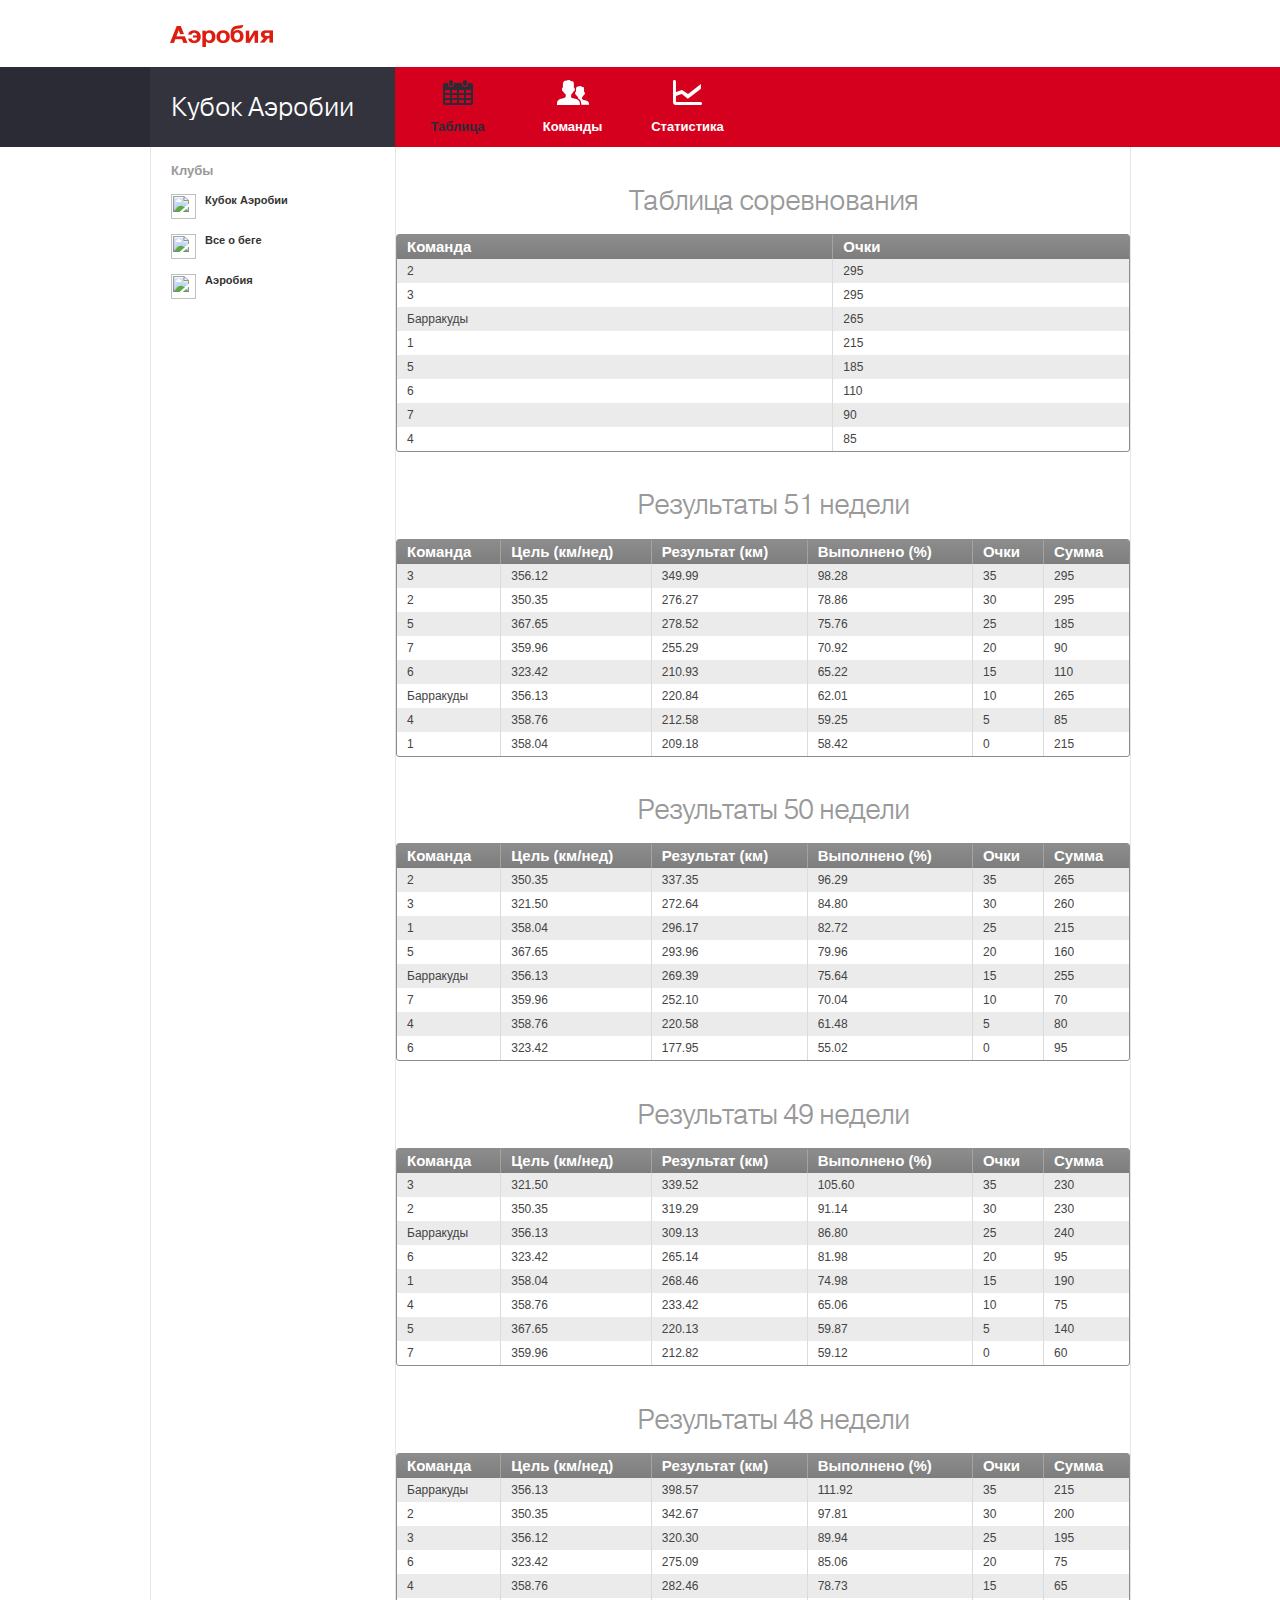
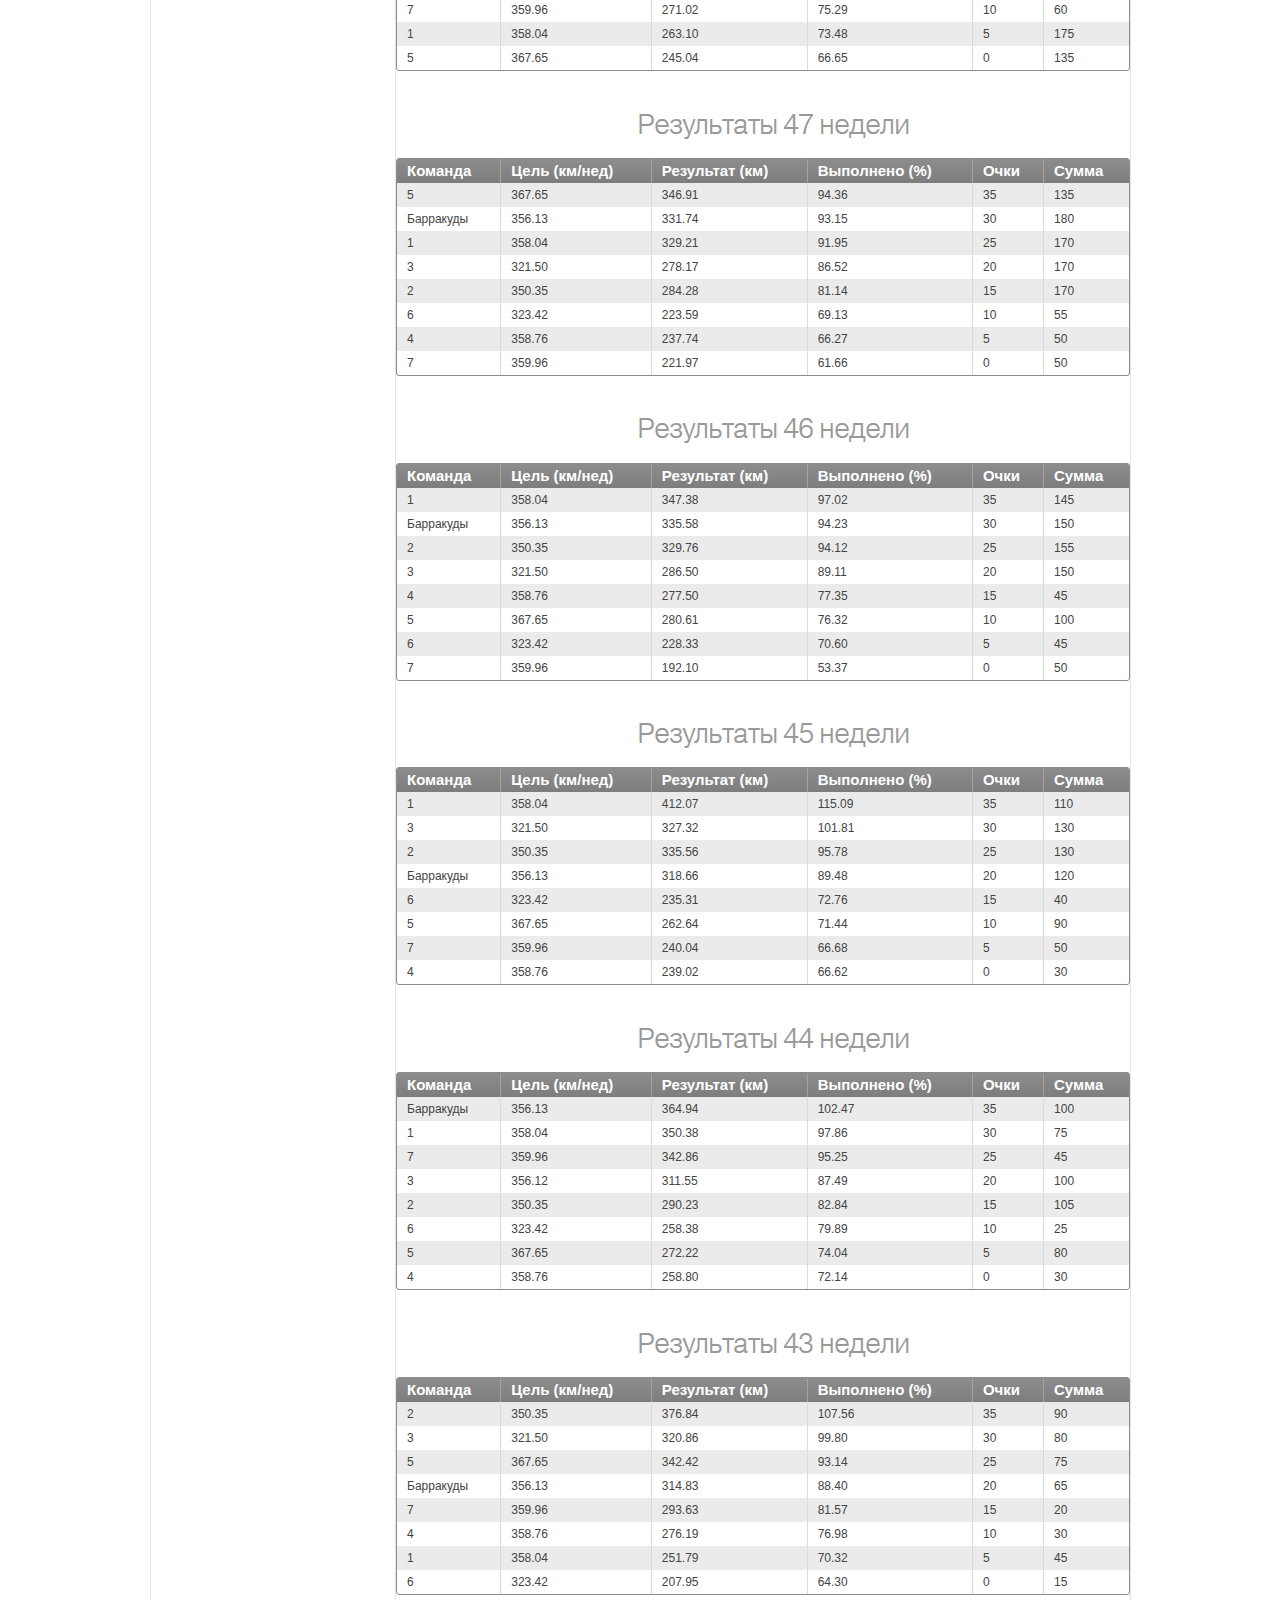
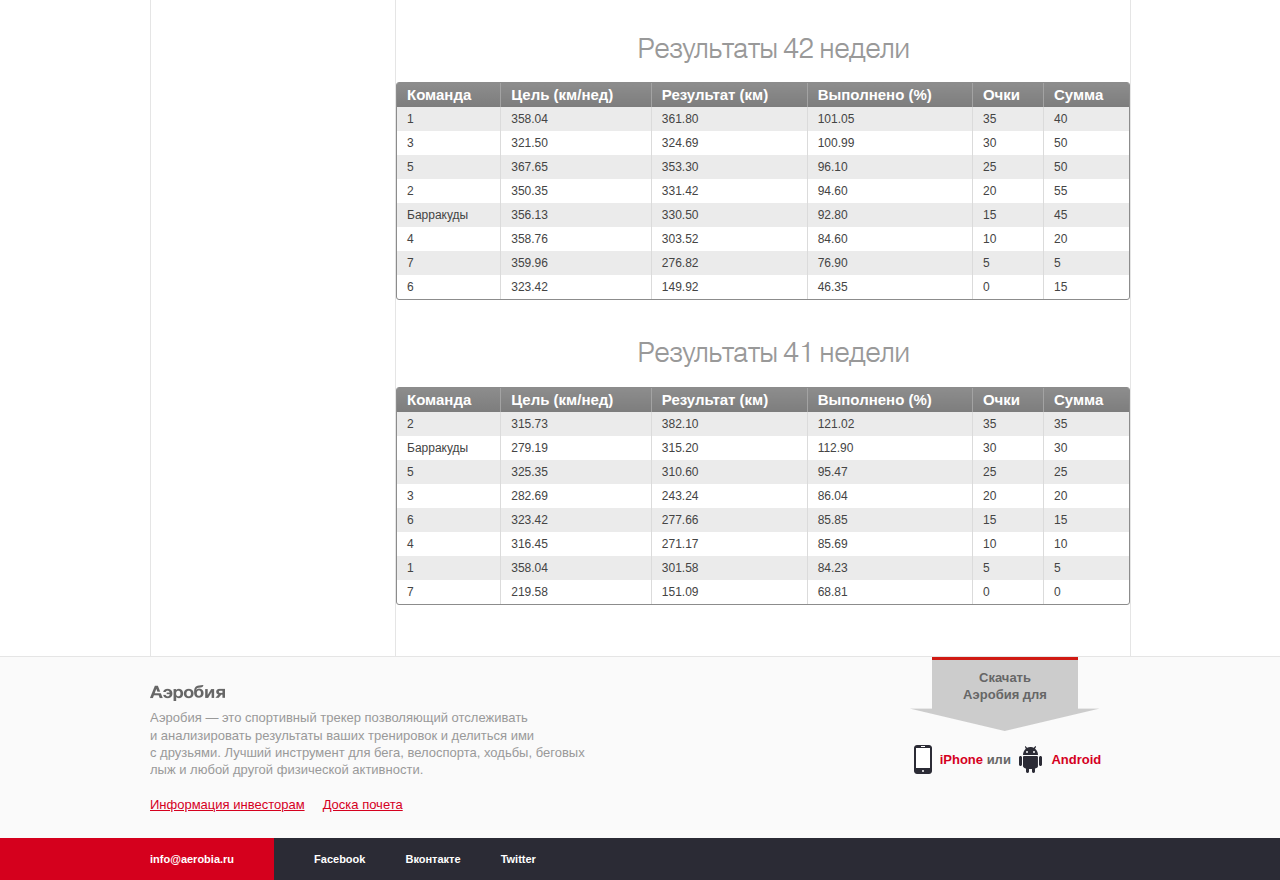
==== commit e3d50be7: "add sick leave. per-week teams and stats pages" ====
--- a/html/index.html
+++ b/html/index.html
@@ -5,7 +5,7 @@
   <meta content="http://aerobia.ru/assets/aerobia-2ebacfbc9d1c2bc03bfab224ec470e42.gif" property="og:image" />
   <link href="assets/application-1fd0a358e6b9e12ee7c6518fefc54274.css" media="screen" rel="stylesheet" type="text/css" />
 <style type="text/css">
-.datagrid table { border-collapse: collapse; text-align: left; width: 100%; } .datagrid {font: normal 12px/150% Arial, Helvetica, sans-serif; background: #fff; overflow: hidden; border: 1px solid #8C8C8C; -webkit-border-radius: 3px; -moz-border-radius: 3px; border-radius: 3px; }.datagrid table td, .datagrid table th { padding: 3px 10px; }.datagrid table thead th {background:-webkit-gradient( linear, left top, left bottom, color-stop(0.05, #8C8C8C), color-stop(1, #7D7D7D) );background:-moz-linear-gradient( center top, #8C8C8C 5%, #7D7D7D 100% );filter:progid:DXImageTransform.Microsoft.gradient(startColorstr='#8C8C8C', endColorstr='#7D7D7D');background-color:#8C8C8C; color:#FFFFFF; font-size: 15px; font-weight: bold; border-left: 1px solid #A3A3A3; } .datagrid table thead th:first-child { border: none; }.datagrid table tbody td { color: #7D7D7D; border-left: 1px solid #DBDBDB;font-size: 12px;font-weight: normal; }.datagrid table tbody .alt td { background: #EBEBEB; color: #7D7D7D; }.datagrid table tbody td:first-child { border-left: none; }.datagrid table tbody tr:last-child td { border-bottom: none; }.datagrid table tfoot td div { border-top: 1px solid #8C8C8C;background: #EBEBEB;} .datagrid table tfoot td { padding: 3px 10px; font-size: 12px; background:-webkit-gradient( linear, left top, left bottom, color-stop(0.05, #8C8C8C), color-stop(1, #7D7D7D)); color:#FFFFFF } .datagrid table tfoot td div{ padding: 2px; }.datagrid table tfoot td ul { margin: 0; padding:0; list-style: none; text-align: right; }.datagrid table tfoot  li { display: inline; }.datagrid table tfoot li a { text-decoration: none; display: inline-block;  padding: 2px 8px; margin: 1px;color: #F5F5F5;border: 1px solid #8C8C8C;-webkit-border-radius: 3px; -moz-border-radius: 3px; border-radius: 3px; background:-webkit-gradient( linear, left top, left bottom, color-stop(0.05, #8C8C8C), color-stop(1, #7D7D7D) );background:-moz-linear-gradient( center top, #8C8C8C 5%, #7D7D7D 100% );filter:progid:DXImageTransform.Microsoft.gradient(startColorstr='#8C8C8C', endColorstr='#7D7D7D');background-color:#8C8C8C; }.datagrid table tfoot ul.active, .datagrid table tfoot ul a:hover { text-decoration: none;border-color: #7D7D7D; color: #F5F5F5; background: none; background-color:#8C8C8C;}div.dhtmlx_window_active, div.dhx_modal_cover_dv { position: fixed !important; }
+.datagrid table { border-collapse: collapse; text-align: left; width: 100%; } .datagrid {font: normal 12px/150% Arial, Helvetica, sans-serif; background: #fff; overflow: hidden; border: 1px solid #8C8C8C; -webkit-border-radius: 3px; -moz-border-radius: 3px; border-radius: 3px; }.datagrid table td, .datagrid table th { padding: 3px 10px; }.datagrid table thead th {background:-webkit-gradient( linear, left top, left bottom, color-stop(0.05, #8C8C8C), color-stop(1, #7D7D7D) );background:-moz-linear-gradient( center top, #8C8C8C 5%, #7D7D7D 100% );filter:progid:DXImageTransform.Microsoft.gradient(startColorstr='#8C8C8C', endColorstr='#7D7D7D');background-color:#8C8C8C; color:#FFFFFF; font-size: 15px; font-weight: bold; border-left: 1px solid #A3A3A3; } .datagrid table thead th:first-child { border: none; }.datagrid table tbody td { color: #444444; border-left: 1px solid #DBDBDB;font-size: 12px;font-weight: normal; }.datagrid table tbody .alt td { background: #EBEBEB; color: #444444; }.datagrid table tbody td:first-child { border-left: none; }.datagrid table tbody tr:last-child td { border-bottom: none; }.datagrid table tfoot td div { border-top: 1px solid #8C8C8C;background: #EBEBEB;} .datagrid table tfoot td { padding: 3px 10px; font-size: 12px; background:-webkit-gradient( linear, left top, left bottom, color-stop(0.05, #8C8C8C), color-stop(1, #7D7D7D)); color:#FFFFFF } .datagrid table tfoot td div{ padding: 2px; }.datagrid table tfoot td ul { margin: 0; padding:0; list-style: none; text-align: right; }.datagrid table tfoot  li { display: inline; }.datagrid table tfoot li a { text-decoration: none; display: inline-block;  padding: 2px 8px; margin: 1px;color: #F5F5F5;border: 1px solid #8C8C8C;-webkit-border-radius: 3px; -moz-border-radius: 3px; border-radius: 3px; background:-webkit-gradient( linear, left top, left bottom, color-stop(0.05, #8C8C8C), color-stop(1, #7D7D7D) );background:-moz-linear-gradient( center top, #8C8C8C 5%, #7D7D7D 100% );filter:progid:DXImageTransform.Microsoft.gradient(startColorstr='#8C8C8C', endColorstr='#7D7D7D');background-color:#8C8C8C; }.datagrid table tfoot ul.active, .datagrid table tfoot ul a:hover { text-decoration: none;border-color: #7D7D7D; color: #F5F5F5; background: none; background-color:#8C8C8C;}div.dhtmlx_window_active, div.dhx_modal_cover_dv { position: fixed !important; }
 </style>
 </head>
 <body>
@@ -28,8 +28,8 @@
             <ul>
                 <li class="workouts active"><a href="index.html"><span></span>Таблица</a></li>
                 <!-- li class="users"><a href="workouts.html"><span></span>Тренировки</a></li -->
-                <li class="friends"><a href="teams.html"><span></span>Команды</a></li>
-                <li class="statistics"><a href="statistics.html"><span></span>Статистика</a></li>
+                <li class="friends"><a href="teams51.html"><span></span>Команды</a></li>
+                <li class="statistics"><a href="statistics51.html"><span></span>Статистика</a></li>
             </ul>
         </nav>
       </div>
@@ -105,12 +105,12 @@
                <tbody>
                  <tr class="alt"><td>2</td><td>295</td></tr>
                  <tr><td>3</td><td>295</td></tr>
-                 <tr class="alt"><td>Барракуды</td><td>270</td></tr>
-                 <tr><td>1</td><td>225</td></tr>
-                 <tr class="alt"><td>5</td><td>190</td></tr>
-                 <tr><td>4</td><td>100</td></tr>
-                 <tr class="alt"><td>7</td><td>100</td></tr>
-                 <tr><td>6</td><td>65</td></tr>
+                 <tr class="alt"><td>Барракуды</td><td>265</td></tr>
+                 <tr><td>1</td><td>215</td></tr>
+                 <tr class="alt"><td>5</td><td>185</td></tr>
+                 <tr><td>6</td><td>110</td></tr>
+                 <tr class="alt"><td>7</td><td>90</td></tr>
+                 <tr><td>4</td><td>85</td></tr>
                </tbody>
             </table></div>
             <br />
@@ -123,12 +123,12 @@
                <tbody>
                  <tr class="alt"><td>3</td><td>356.12</td><td>349.99</td><td>98.28</td><td>35</td><td>295</td></tr>
                  <tr><td>2</td><td>350.35</td><td>276.27</td><td>78.86</td><td>30</td><td>295</td></tr>
-                 <tr class="alt"><td>5</td><td>367.65</td><td>278.52</td><td>75.76</td><td>25</td><td>190</td></tr>
-                 <tr><td>7</td><td>359.96</td><td>255.29</td><td>70.92</td><td>20</td><td>100</td></tr>
-                 <tr class="alt"><td>Барракуды</td><td>356.13</td><td>220.84</td><td>62.01</td><td>15</td><td>270</td></tr>
-                 <tr><td>6</td><td>365.73</td><td>221.42</td><td>60.54</td><td>10</td><td>65</td></tr>
-                 <tr class="alt"><td>4</td><td>358.76</td><td>212.58</td><td>59.25</td><td>5</td><td>100</td></tr>
-                 <tr><td>1</td><td>358.04</td><td>209.18</td><td>58.42</td><td>0</td><td>225</td></tr>
+                 <tr class="alt"><td>5</td><td>367.65</td><td>278.52</td><td>75.76</td><td>25</td><td>185</td></tr>
+                 <tr><td>7</td><td>359.96</td><td>255.29</td><td>70.92</td><td>20</td><td>90</td></tr>
+                 <tr class="alt"><td>6</td><td>323.42</td><td>210.93</td><td>65.22</td><td>15</td><td>110</td></tr>
+                 <tr><td>Барракуды</td><td>356.13</td><td>220.84</td><td>62.01</td><td>10</td><td>265</td></tr>
+                 <tr class="alt"><td>4</td><td>358.76</td><td>212.58</td><td>59.25</td><td>5</td><td>85</td></tr>
+                 <tr><td>1</td><td>358.04</td><td>209.18</td><td>58.42</td><td>0</td><td>215</td></tr>
                </tbody>
             </table></div>
             <br />
@@ -141,12 +141,12 @@
                <tbody>
                  <tr class="alt"><td>2</td><td>350.35</td><td>337.35</td><td>96.29</td><td>35</td><td>265</td></tr>
                  <tr><td>3</td><td>321.50</td><td>272.64</td><td>84.80</td><td>30</td><td>260</td></tr>
-                 <tr class="alt"><td>1</td><td>358.04</td><td>296.17</td><td>82.72</td><td>25</td><td>225</td></tr>
-                 <tr><td>5</td><td>367.65</td><td>293.96</td><td>79.96</td><td>20</td><td>165</td></tr>
+                 <tr class="alt"><td>1</td><td>358.04</td><td>296.17</td><td>82.72</td><td>25</td><td>215</td></tr>
+                 <tr><td>5</td><td>367.65</td><td>293.96</td><td>79.96</td><td>20</td><td>160</td></tr>
                  <tr class="alt"><td>Барракуды</td><td>356.13</td><td>269.39</td><td>75.64</td><td>15</td><td>255</td></tr>
-                 <tr><td>7</td><td>359.96</td><td>252.10</td><td>70.04</td><td>10</td><td>80</td></tr>
-                 <tr class="alt"><td>4</td><td>358.76</td><td>220.58</td><td>61.48</td><td>5</td><td>95</td></tr>
-                 <tr><td>6</td><td>365.73</td><td>177.95</td><td>48.66</td><td>0</td><td>55</td></tr>
+                 <tr><td>7</td><td>359.96</td><td>252.10</td><td>70.04</td><td>10</td><td>70</td></tr>
+                 <tr class="alt"><td>4</td><td>358.76</td><td>220.58</td><td>61.48</td><td>5</td><td>80</td></tr>
+                 <tr><td>6</td><td>323.42</td><td>177.95</td><td>55.02</td><td>0</td><td>95</td></tr>
                </tbody>
             </table></div>
             <br />
@@ -160,11 +160,11 @@
                  <tr class="alt"><td>3</td><td>321.50</td><td>339.52</td><td>105.60</td><td>35</td><td>230</td></tr>
                  <tr><td>2</td><td>350.35</td><td>319.29</td><td>91.14</td><td>30</td><td>230</td></tr>
                  <tr class="alt"><td>Барракуды</td><td>356.13</td><td>309.13</td><td>86.80</td><td>25</td><td>240</td></tr>
-                 <tr><td>1</td><td>358.04</td><td>268.46</td><td>74.98</td><td>20</td><td>200</td></tr>
-                 <tr class="alt"><td>6</td><td>365.73</td><td>265.14</td><td>72.50</td><td>15</td><td>55</td></tr>
-                 <tr><td>4</td><td>358.76</td><td>233.42</td><td>65.06</td><td>10</td><td>90</td></tr>
-                 <tr class="alt"><td>5</td><td>367.65</td><td>220.13</td><td>59.87</td><td>5</td><td>145</td></tr>
-                 <tr><td>7</td><td>359.96</td><td>212.82</td><td>59.12</td><td>0</td><td>70</td></tr>
+                 <tr><td>6</td><td>323.42</td><td>265.14</td><td>81.98</td><td>20</td><td>95</td></tr>
+                 <tr class="alt"><td>1</td><td>358.04</td><td>268.46</td><td>74.98</td><td>15</td><td>190</td></tr>
+                 <tr><td>4</td><td>358.76</td><td>233.42</td><td>65.06</td><td>10</td><td>75</td></tr>
+                 <tr class="alt"><td>5</td><td>367.65</td><td>220.13</td><td>59.87</td><td>5</td><td>140</td></tr>
+                 <tr><td>7</td><td>359.96</td><td>212.82</td><td>59.12</td><td>0</td><td>60</td></tr>
                </tbody>
             </table></div>
             <br />
@@ -178,11 +178,11 @@
                  <tr class="alt"><td>Барракуды</td><td>356.13</td><td>398.57</td><td>111.92</td><td>35</td><td>215</td></tr>
                  <tr><td>2</td><td>350.35</td><td>342.67</td><td>97.81</td><td>30</td><td>200</td></tr>
                  <tr class="alt"><td>3</td><td>356.12</td><td>320.30</td><td>89.94</td><td>25</td><td>195</td></tr>
-                 <tr><td>4</td><td>358.76</td><td>282.46</td><td>78.73</td><td>20</td><td>80</td></tr>
-                 <tr class="alt"><td>7</td><td>359.96</td><td>271.02</td><td>75.29</td><td>15</td><td>70</td></tr>
-                 <tr><td>6</td><td>365.73</td><td>275.09</td><td>75.22</td><td>10</td><td>40</td></tr>
-                 <tr class="alt"><td>1</td><td>358.04</td><td>263.10</td><td>73.48</td><td>5</td><td>180</td></tr>
-                 <tr><td>5</td><td>367.65</td><td>245.04</td><td>66.65</td><td>0</td><td>140</td></tr>
+                 <tr><td>6</td><td>323.42</td><td>275.09</td><td>85.06</td><td>20</td><td>75</td></tr>
+                 <tr class="alt"><td>4</td><td>358.76</td><td>282.46</td><td>78.73</td><td>15</td><td>65</td></tr>
+                 <tr><td>7</td><td>359.96</td><td>271.02</td><td>75.29</td><td>10</td><td>60</td></tr>
+                 <tr class="alt"><td>1</td><td>358.04</td><td>263.10</td><td>73.48</td><td>5</td><td>175</td></tr>
+                 <tr><td>5</td><td>367.65</td><td>245.04</td><td>66.65</td><td>0</td><td>135</td></tr>
                </tbody>
             </table></div>
             <br />
@@ -193,14 +193,14 @@
             <div class="datagrid"><table>
                <thead><tr><th>Команда</th><th>Цель (км/нед)</th><th>Результат (км)</th><th>Выполнено (%)</th><th>Очки</th><th>Сумма</th></tr></thead>
                <tbody>
-                 <tr class="alt"><td>5</td><td>367.65</td><td>346.91</td><td>94.36</td><td>35</td><td>140</td></tr>
+                 <tr class="alt"><td>5</td><td>367.65</td><td>346.91</td><td>94.36</td><td>35</td><td>135</td></tr>
                  <tr><td>Барракуды</td><td>356.13</td><td>331.74</td><td>93.15</td><td>30</td><td>180</td></tr>
-                 <tr class="alt"><td>1</td><td>358.04</td><td>329.21</td><td>91.95</td><td>25</td><td>175</td></tr>
+                 <tr class="alt"><td>1</td><td>358.04</td><td>329.21</td><td>91.95</td><td>25</td><td>170</td></tr>
                  <tr><td>3</td><td>321.50</td><td>278.17</td><td>86.52</td><td>20</td><td>170</td></tr>
                  <tr class="alt"><td>2</td><td>350.35</td><td>284.28</td><td>81.14</td><td>15</td><td>170</td></tr>
-                 <tr><td>4</td><td>358.76</td><td>237.74</td><td>66.27</td><td>10</td><td>60</td></tr>
-                 <tr class="alt"><td>7</td><td>359.96</td><td>221.97</td><td>61.66</td><td>5</td><td>55</td></tr>
-                 <tr><td>6</td><td>365.73</td><td>223.59</td><td>61.14</td><td>0</td><td>30</td></tr>
+                 <tr><td>6</td><td>323.42</td><td>223.59</td><td>69.13</td><td>10</td><td>55</td></tr>
+                 <tr class="alt"><td>4</td><td>358.76</td><td>237.74</td><td>66.27</td><td>5</td><td>50</td></tr>
+                 <tr><td>7</td><td>359.96</td><td>221.97</td><td>61.66</td><td>0</td><td>50</td></tr>
                </tbody>
             </table></div>
             <br />
@@ -211,13 +211,13 @@
             <div class="datagrid"><table>
                <thead><tr><th>Команда</th><th>Цель (км/нед)</th><th>Результат (км)</th><th>Выполнено (%)</th><th>Очки</th><th>Сумма</th></tr></thead>
                <tbody>
-                 <tr class="alt"><td>1</td><td>358.04</td><td>347.38</td><td>97.02</td><td>35</td><td>150</td></tr>
+                 <tr class="alt"><td>1</td><td>358.04</td><td>347.38</td><td>97.02</td><td>35</td><td>145</td></tr>
                  <tr><td>Барракуды</td><td>356.13</td><td>335.58</td><td>94.23</td><td>30</td><td>150</td></tr>
                  <tr class="alt"><td>2</td><td>350.35</td><td>329.76</td><td>94.12</td><td>25</td><td>155</td></tr>
                  <tr><td>3</td><td>321.50</td><td>286.50</td><td>89.11</td><td>20</td><td>150</td></tr>
-                 <tr class="alt"><td>4</td><td>358.76</td><td>277.50</td><td>77.35</td><td>15</td><td>50</td></tr>
-                 <tr><td>5</td><td>367.65</td><td>280.61</td><td>76.32</td><td>10</td><td>105</td></tr>
-                 <tr class="alt"><td>6</td><td>365.73</td><td>228.33</td><td>62.43</td><td>5</td><td>30</td></tr>
+                 <tr class="alt"><td>4</td><td>358.76</td><td>277.50</td><td>77.35</td><td>15</td><td>45</td></tr>
+                 <tr><td>5</td><td>367.65</td><td>280.61</td><td>76.32</td><td>10</td><td>100</td></tr>
+                 <tr class="alt"><td>6</td><td>323.42</td><td>228.33</td><td>70.60</td><td>5</td><td>45</td></tr>
                  <tr><td>7</td><td>359.96</td><td>192.10</td><td>53.37</td><td>0</td><td>50</td></tr>
                </tbody>
             </table></div>
@@ -229,14 +229,14 @@
             <div class="datagrid"><table>
                <thead><tr><th>Команда</th><th>Цель (км/нед)</th><th>Результат (км)</th><th>Выполнено (%)</th><th>Очки</th><th>Сумма</th></tr></thead>
                <tbody>
-                 <tr class="alt"><td>1</td><td>358.04</td><td>412.07</td><td>115.09</td><td>35</td><td>115</td></tr>
+                 <tr class="alt"><td>1</td><td>358.04</td><td>412.07</td><td>115.09</td><td>35</td><td>110</td></tr>
                  <tr><td>3</td><td>321.50</td><td>327.32</td><td>101.81</td><td>30</td><td>130</td></tr>
                  <tr class="alt"><td>2</td><td>350.35</td><td>335.56</td><td>95.78</td><td>25</td><td>130</td></tr>
                  <tr><td>Барракуды</td><td>356.13</td><td>318.66</td><td>89.48</td><td>20</td><td>120</td></tr>
-                 <tr class="alt"><td>5</td><td>367.65</td><td>262.64</td><td>71.44</td><td>15</td><td>95</td></tr>
-                 <tr><td>6</td><td>365.73</td><td>247.07</td><td>67.56</td><td>10</td><td>25</td></tr>
+                 <tr class="alt"><td>6</td><td>323.42</td><td>235.31</td><td>72.76</td><td>15</td><td>40</td></tr>
+                 <tr><td>5</td><td>367.65</td><td>262.64</td><td>71.44</td><td>10</td><td>90</td></tr>
                  <tr class="alt"><td>7</td><td>359.96</td><td>240.04</td><td>66.68</td><td>5</td><td>50</td></tr>
-                 <tr><td>4</td><td>358.76</td><td>239.02</td><td>66.62</td><td>0</td><td>35</td></tr>
+                 <tr><td>4</td><td>358.76</td><td>239.02</td><td>66.62</td><td>0</td><td>30</td></tr>
                </tbody>
             </table></div>
             <br />
@@ -248,13 +248,13 @@
                <thead><tr><th>Команда</th><th>Цель (км/нед)</th><th>Результат (км)</th><th>Выполнено (%)</th><th>Очки</th><th>Сумма</th></tr></thead>
                <tbody>
                  <tr class="alt"><td>Барракуды</td><td>356.13</td><td>364.94</td><td>102.47</td><td>35</td><td>100</td></tr>
-                 <tr><td>1</td><td>358.04</td><td>350.38</td><td>97.86</td><td>30</td><td>80</td></tr>
+                 <tr><td>1</td><td>358.04</td><td>350.38</td><td>97.86</td><td>30</td><td>75</td></tr>
                  <tr class="alt"><td>7</td><td>359.96</td><td>342.86</td><td>95.25</td><td>25</td><td>45</td></tr>
                  <tr><td>3</td><td>356.12</td><td>311.55</td><td>87.49</td><td>20</td><td>100</td></tr>
                  <tr class="alt"><td>2</td><td>350.35</td><td>290.23</td><td>82.84</td><td>15</td><td>105</td></tr>
-                 <tr><td>6</td><td>365.73</td><td>279.41</td><td>76.40</td><td>10</td><td>15</td></tr>
+                 <tr><td>6</td><td>323.42</td><td>258.38</td><td>79.89</td><td>10</td><td>25</td></tr>
                  <tr class="alt"><td>5</td><td>367.65</td><td>272.22</td><td>74.04</td><td>5</td><td>80</td></tr>
-                 <tr><td>4</td><td>358.76</td><td>258.80</td><td>72.14</td><td>0</td><td>35</td></tr>
+                 <tr><td>4</td><td>358.76</td><td>258.80</td><td>72.14</td><td>0</td><td>30</td></tr>
                </tbody>
             </table></div>
             <br />
@@ -270,9 +270,9 @@
                  <tr class="alt"><td>5</td><td>367.65</td><td>342.42</td><td>93.14</td><td>25</td><td>75</td></tr>
                  <tr><td>Барракуды</td><td>356.13</td><td>314.83</td><td>88.40</td><td>20</td><td>65</td></tr>
                  <tr class="alt"><td>7</td><td>359.96</td><td>293.63</td><td>81.57</td><td>15</td><td>20</td></tr>
-                 <tr><td>4</td><td>358.76</td><td>276.19</td><td>76.98</td><td>10</td><td>35</td></tr>
-                 <tr class="alt"><td>1</td><td>358.04</td><td>251.79</td><td>70.32</td><td>5</td><td>50</td></tr>
-                 <tr><td>6</td><td>365.73</td><td>246.16</td><td>67.31</td><td>0</td><td>5</td></tr>
+                 <tr><td>4</td><td>358.76</td><td>276.19</td><td>76.98</td><td>10</td><td>30</td></tr>
+                 <tr class="alt"><td>1</td><td>358.04</td><td>251.79</td><td>70.32</td><td>5</td><td>45</td></tr>
+                 <tr><td>6</td><td>323.42</td><td>207.95</td><td>64.30</td><td>0</td><td>15</td></tr>
                </tbody>
             </table></div>
             <br />
@@ -283,14 +283,14 @@
             <div class="datagrid"><table>
                <thead><tr><th>Команда</th><th>Цель (км/нед)</th><th>Результат (км)</th><th>Выполнено (%)</th><th>Очки</th><th>Сумма</th></tr></thead>
                <tbody>
-                 <tr class="alt"><td>1</td><td>358.04</td><td>361.80</td><td>101.05</td><td>35</td><td>45</td></tr>
+                 <tr class="alt"><td>1</td><td>358.04</td><td>361.80</td><td>101.05</td><td>35</td><td>40</td></tr>
                  <tr><td>3</td><td>321.50</td><td>324.69</td><td>100.99</td><td>30</td><td>50</td></tr>
                  <tr class="alt"><td>5</td><td>367.65</td><td>353.30</td><td>96.10</td><td>25</td><td>50</td></tr>
                  <tr><td>2</td><td>350.35</td><td>331.42</td><td>94.60</td><td>20</td><td>55</td></tr>
                  <tr class="alt"><td>Барракуды</td><td>356.13</td><td>330.50</td><td>92.80</td><td>15</td><td>45</td></tr>
-                 <tr><td>4</td><td>358.76</td><td>303.52</td><td>84.60</td><td>10</td><td>25</td></tr>
+                 <tr><td>4</td><td>358.76</td><td>303.52</td><td>84.60</td><td>10</td><td>20</td></tr>
                  <tr class="alt"><td>7</td><td>359.96</td><td>276.82</td><td>76.90</td><td>5</td><td>5</td></tr>
-                 <tr><td>6</td><td>365.73</td><td>160.65</td><td>43.93</td><td>0</td><td>5</td></tr>
+                 <tr><td>6</td><td>323.42</td><td>149.92</td><td>46.35</td><td>0</td><td>15</td></tr>
                </tbody>
             </table></div>
             <br />
@@ -305,9 +305,9 @@
                  <tr><td>Барракуды</td><td>279.19</td><td>315.20</td><td>112.90</td><td>30</td><td>30</td></tr>
                  <tr class="alt"><td>5</td><td>325.35</td><td>310.60</td><td>95.47</td><td>25</td><td>25</td></tr>
                  <tr><td>3</td><td>282.69</td><td>243.24</td><td>86.04</td><td>20</td><td>20</td></tr>
-                 <tr class="alt"><td>4</td><td>316.45</td><td>271.17</td><td>85.69</td><td>15</td><td>15</td></tr>
-                 <tr><td>1</td><td>358.04</td><td>301.58</td><td>84.23</td><td>10</td><td>10</td></tr>
-                 <tr class="alt"><td>6</td><td>365.73</td><td>277.66</td><td>75.92</td><td>5</td><td>5</td></tr>
+                 <tr class="alt"><td>6</td><td>323.42</td><td>277.66</td><td>85.85</td><td>15</td><td>15</td></tr>
+                 <tr><td>4</td><td>316.45</td><td>271.17</td><td>85.69</td><td>10</td><td>10</td></tr>
+                 <tr class="alt"><td>1</td><td>358.04</td><td>301.58</td><td>84.23</td><td>5</td><td>5</td></tr>
                  <tr><td>7</td><td>219.58</td><td>151.09</td><td>68.81</td><td>0</td><td>0</td></tr>
                </tbody>
             </table></div>
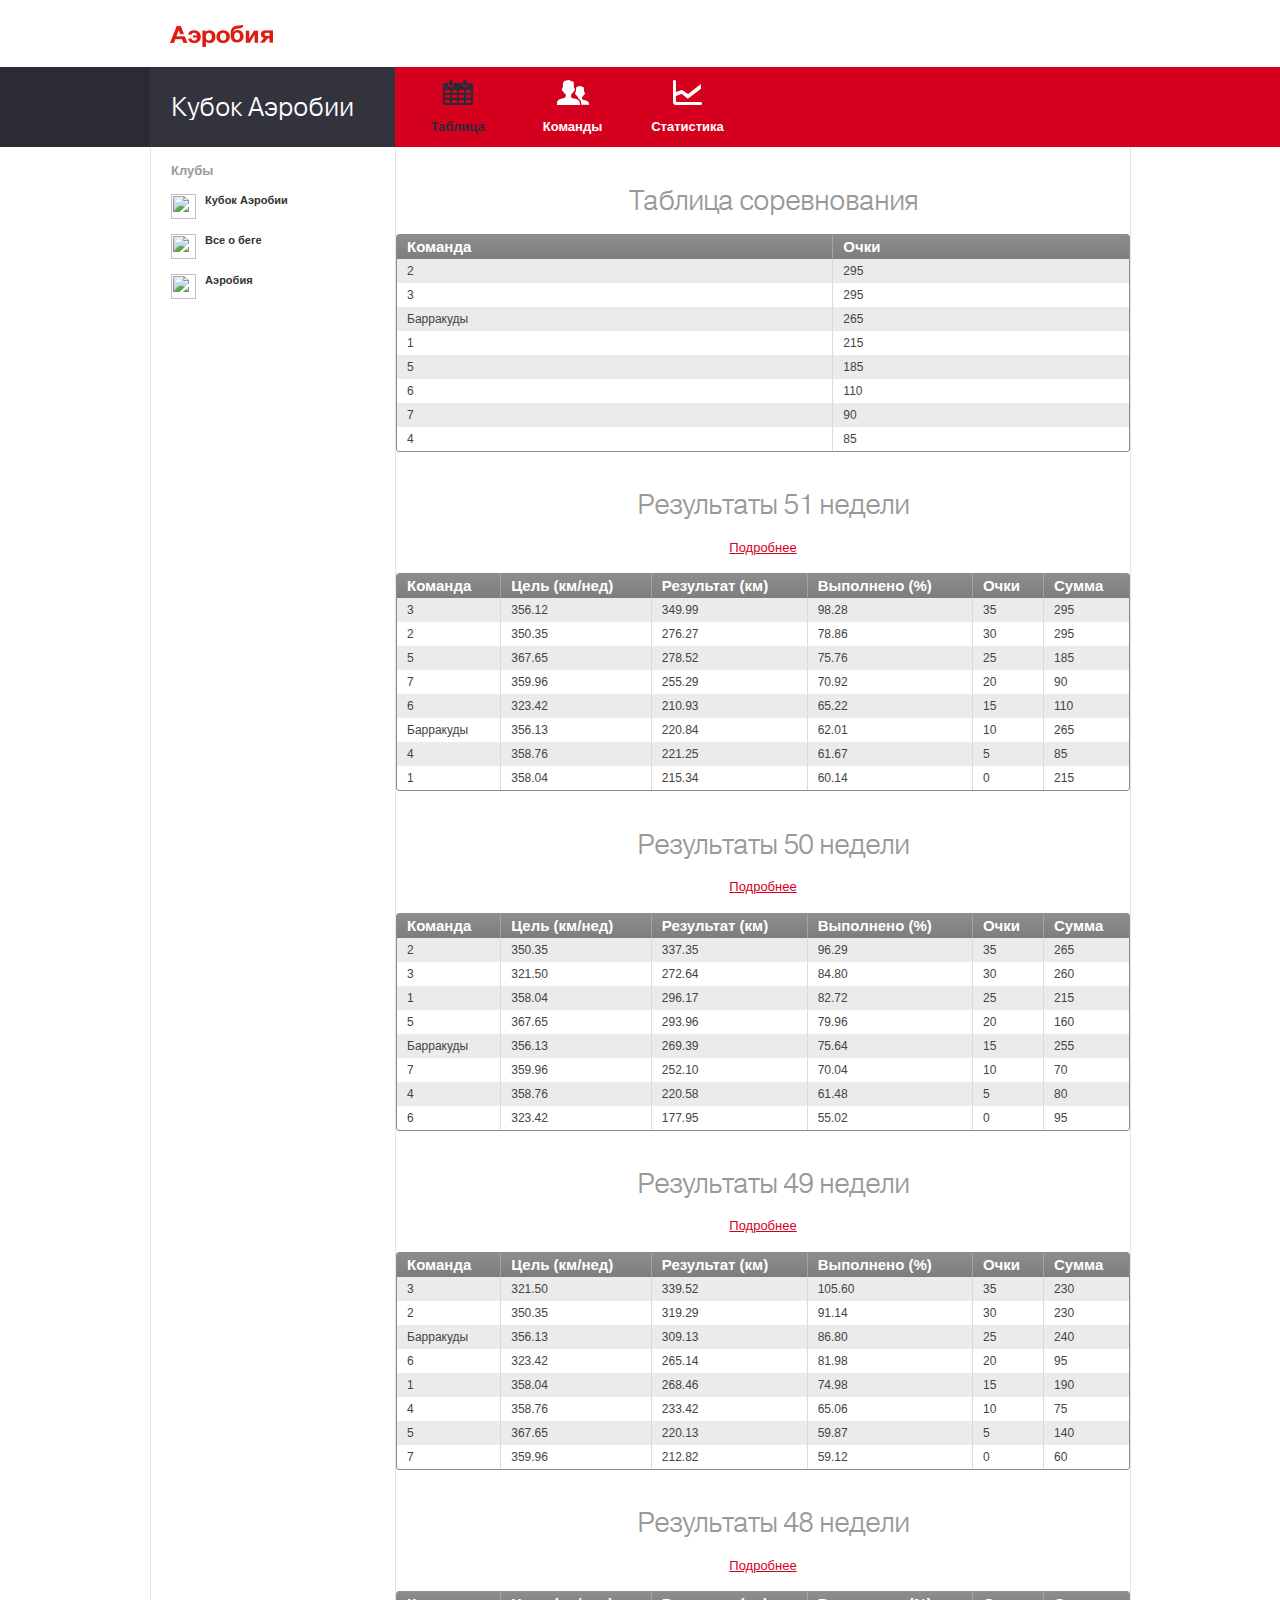
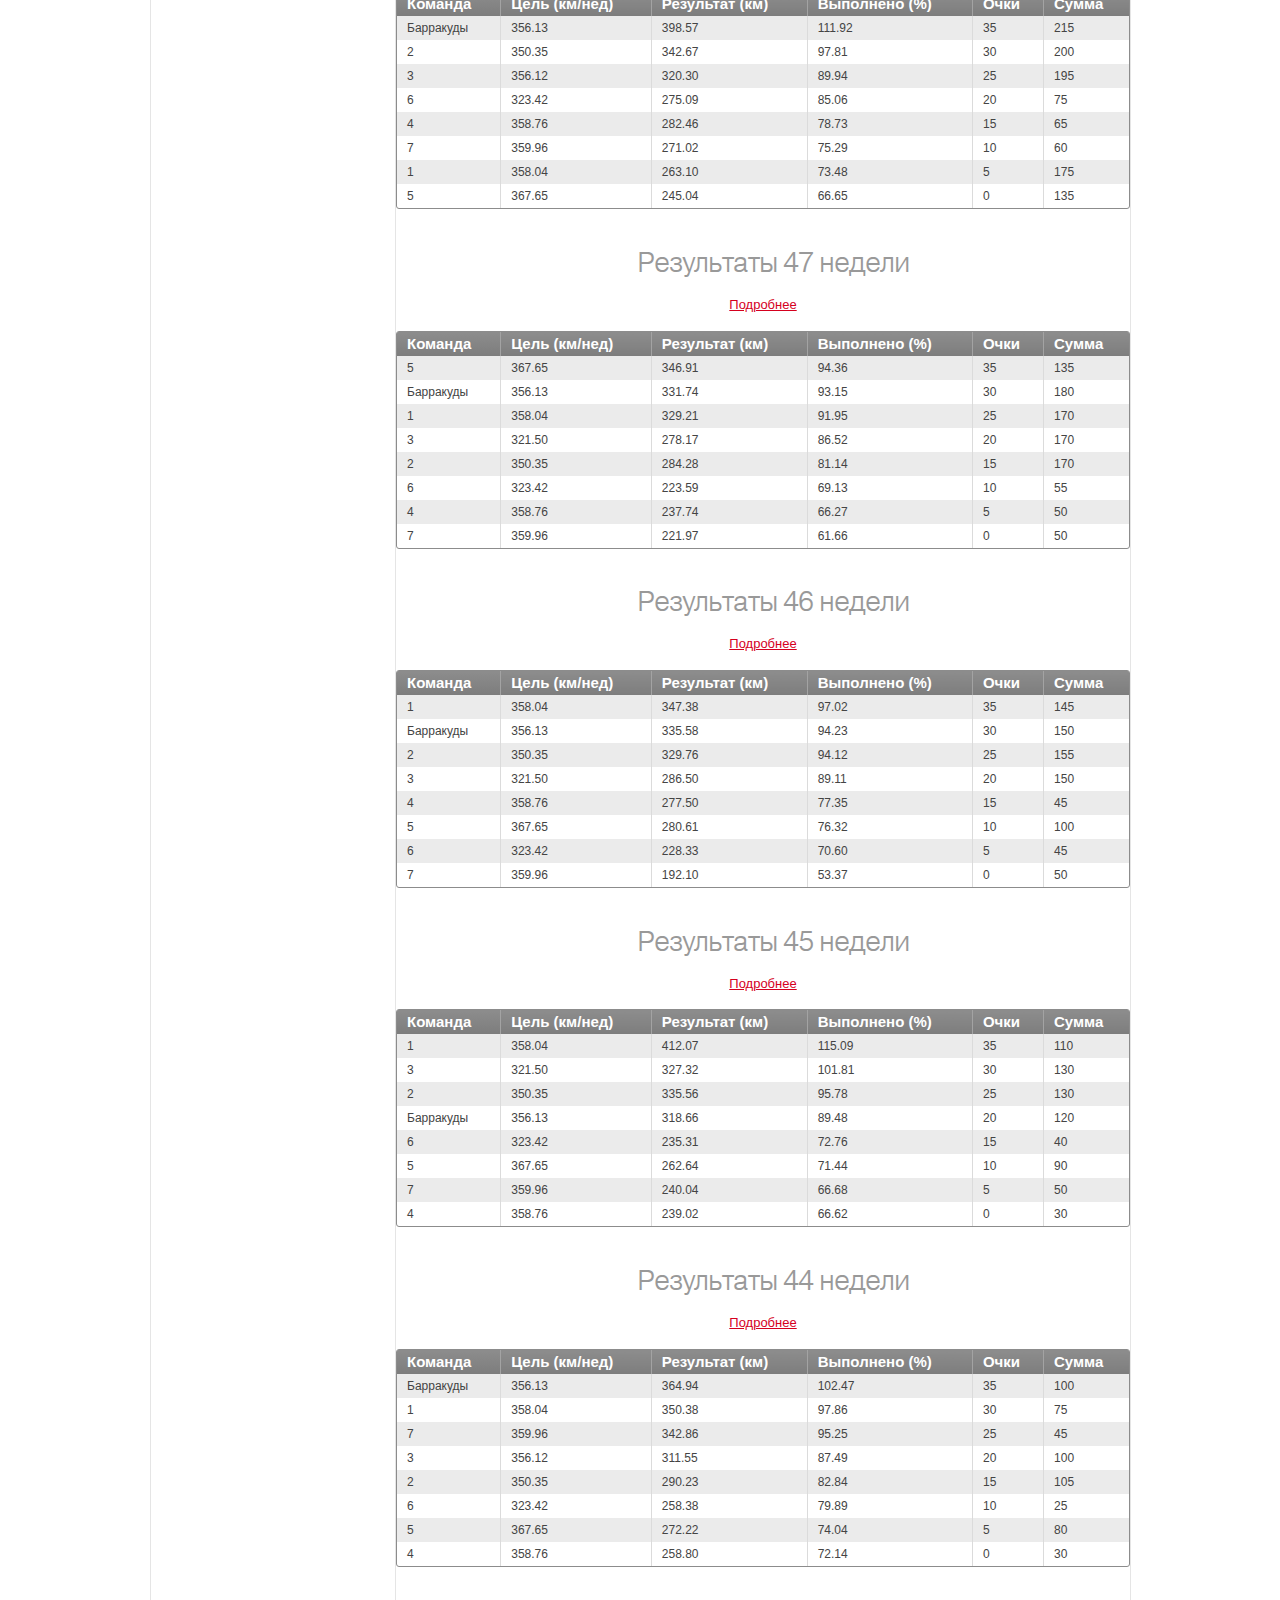
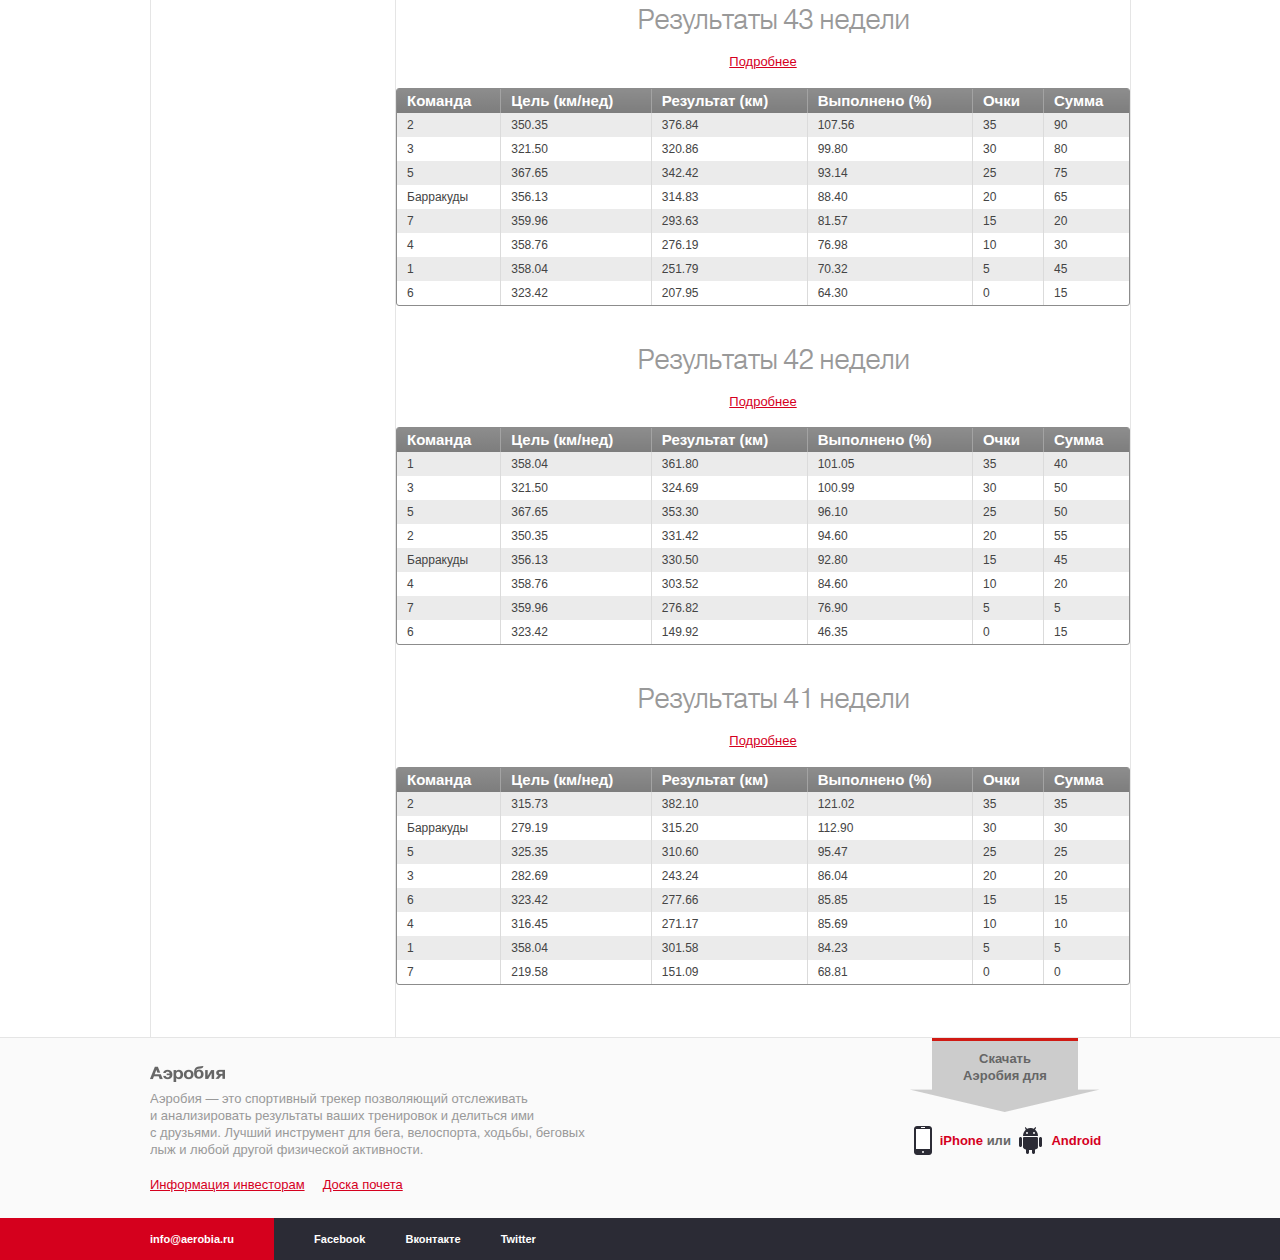
==== commit ee4efa01: "links to archived teams and stats pages" ====
--- a/html/index.html
+++ b/html/index.html
@@ -117,6 +117,9 @@
             <br />
                         <center>
                 <h1>Результаты 51 недели</h1>
+                <a href="teams51.html">Подробнее</a>
+                <br />
+                <br />
             </center>
             <div class="datagrid"><table>
                <thead><tr><th>Команда</th><th>Цель (км/нед)</th><th>Результат (км)</th><th>Выполнено (%)</th><th>Очки</th><th>Сумма</th></tr></thead>
@@ -127,14 +130,17 @@
                  <tr><td>7</td><td>359.96</td><td>255.29</td><td>70.92</td><td>20</td><td>90</td></tr>
                  <tr class="alt"><td>6</td><td>323.42</td><td>210.93</td><td>65.22</td><td>15</td><td>110</td></tr>
                  <tr><td>Барракуды</td><td>356.13</td><td>220.84</td><td>62.01</td><td>10</td><td>265</td></tr>
-                 <tr class="alt"><td>4</td><td>358.76</td><td>212.58</td><td>59.25</td><td>5</td><td>85</td></tr>
-                 <tr><td>1</td><td>358.04</td><td>209.18</td><td>58.42</td><td>0</td><td>215</td></tr>
+                 <tr class="alt"><td>4</td><td>358.76</td><td>221.25</td><td>61.67</td><td>5</td><td>85</td></tr>
+                 <tr><td>1</td><td>358.04</td><td>215.34</td><td>60.14</td><td>0</td><td>215</td></tr>
                </tbody>
             </table></div>
             <br />
             <br />
             <center>
                 <h1>Результаты 50 недели</h1>
+                <a href="teams50.html">Подробнее</a>
+                <br />
+                <br />
             </center>
             <div class="datagrid"><table>
                <thead><tr><th>Команда</th><th>Цель (км/нед)</th><th>Результат (км)</th><th>Выполнено (%)</th><th>Очки</th><th>Сумма</th></tr></thead>
@@ -153,6 +159,9 @@
             <br />
             <center>
                 <h1>Результаты 49 недели</h1>
+                <a href="teams49.html">Подробнее</a>
+                <br />
+                <br />
             </center>
             <div class="datagrid"><table>
                <thead><tr><th>Команда</th><th>Цель (км/нед)</th><th>Результат (км)</th><th>Выполнено (%)</th><th>Очки</th><th>Сумма</th></tr></thead>
@@ -171,6 +180,9 @@
             <br />
             <center>
                 <h1>Результаты 48 недели</h1>
+                <a href="teams48.html">Подробнее</a>
+                <br />
+                <br />
             </center>
             <div class="datagrid"><table>
                <thead><tr><th>Команда</th><th>Цель (км/нед)</th><th>Результат (км)</th><th>Выполнено (%)</th><th>Очки</th><th>Сумма</th></tr></thead>
@@ -189,6 +201,9 @@
             <br />
             <center>
                 <h1>Результаты 47 недели</h1>
+                <a href="teams47.html">Подробнее</a>
+                <br />
+                <br />
             </center>
             <div class="datagrid"><table>
                <thead><tr><th>Команда</th><th>Цель (км/нед)</th><th>Результат (км)</th><th>Выполнено (%)</th><th>Очки</th><th>Сумма</th></tr></thead>
@@ -207,6 +222,9 @@
             <br />
             <center>
                 <h1>Результаты 46 недели</h1>
+                <a href="teams46.html">Подробнее</a>
+                <br />
+                <br />
             </center>
             <div class="datagrid"><table>
                <thead><tr><th>Команда</th><th>Цель (км/нед)</th><th>Результат (км)</th><th>Выполнено (%)</th><th>Очки</th><th>Сумма</th></tr></thead>
@@ -225,6 +243,9 @@
             <br />
             <center>
                 <h1>Результаты 45 недели</h1>
+                <a href="teams45.html">Подробнее</a>
+                <br />
+                <br />
             </center>
             <div class="datagrid"><table>
                <thead><tr><th>Команда</th><th>Цель (км/нед)</th><th>Результат (км)</th><th>Выполнено (%)</th><th>Очки</th><th>Сумма</th></tr></thead>
@@ -243,6 +264,9 @@
             <br />
             <center>
                 <h1>Результаты 44 недели</h1>
+                <a href="teams44.html">Подробнее</a>
+                <br />
+                <br />
             </center>
             <div class="datagrid"><table>
                <thead><tr><th>Команда</th><th>Цель (км/нед)</th><th>Результат (км)</th><th>Выполнено (%)</th><th>Очки</th><th>Сумма</th></tr></thead>
@@ -261,6 +285,9 @@
             <br />
             <center>
                 <h1>Результаты 43 недели</h1>
+                <a href="teams43.html">Подробнее</a>
+                <br />
+                <br />
             </center>
             <div class="datagrid"><table>
                <thead><tr><th>Команда</th><th>Цель (км/нед)</th><th>Результат (км)</th><th>Выполнено (%)</th><th>Очки</th><th>Сумма</th></tr></thead>
@@ -279,6 +306,9 @@
             <br />
             <center>
                 <h1>Результаты 42 недели</h1>
+                <a href="teams42.html">Подробнее</a>
+                <br />
+                <br />
             </center>
             <div class="datagrid"><table>
                <thead><tr><th>Команда</th><th>Цель (км/нед)</th><th>Результат (км)</th><th>Выполнено (%)</th><th>Очки</th><th>Сумма</th></tr></thead>
@@ -297,6 +327,9 @@
             <br />
             <center>
                 <h1>Результаты 41 недели</h1>
+                <a href="teams41.html">Подробнее</a>
+                <br />
+                <br />
             </center>
             <div class="datagrid"><table>
                <thead><tr><th>Команда</th><th>Цель (км/нед)</th><th>Результат (км)</th><th>Выполнено (%)</th><th>Очки</th><th>Сумма</th></tr></thead>
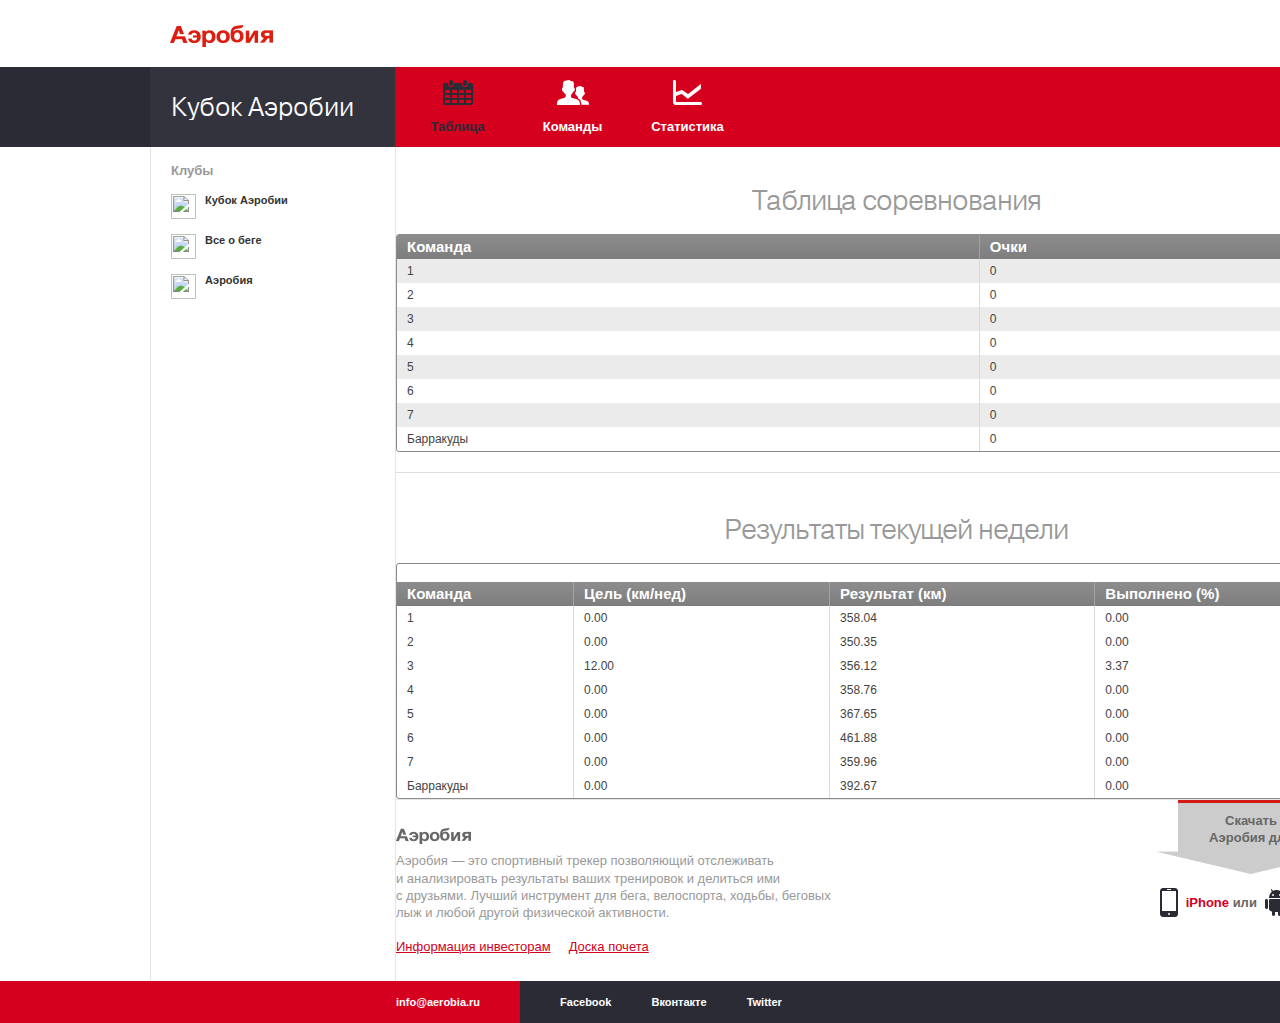
==== commit bd0f3be1: "add current week table" ====
--- a/html/index.html
+++ b/html/index.html
@@ -103,249 +103,32 @@
             <div class="datagrid"><table>
                <thead><tr><th>Команда</th><th>Очки</th></tr></thead>
                <tbody>
-                 <tr class="alt"><td>2</td><td>295</td></tr>
-                 <tr><td>3</td><td>295</td></tr>
-                 <tr class="alt"><td>Барракуды</td><td>265</td></tr>
-                 <tr><td>1</td><td>215</td></tr>
-                 <tr class="alt"><td>5</td><td>185</td></tr>
-                 <tr><td>6</td><td>110</td></tr>
-                 <tr class="alt"><td>7</td><td>90</td></tr>
-                 <tr><td>4</td><td>85</td></tr>
+                 <tr class="alt"><td>1</td><td>0</td></tr>
+                 <tr><td>2</td><td>0</td></tr>
+                 <tr class="alt"><td>3</td><td>0</td></tr>
+                 <tr><td>4</td><td>0</td></tr>
+                 <tr class="alt"><td>5</td><td>0</td></tr>
+                 <tr><td>6</td><td>0</td></tr>
+                 <tr class="alt"><td>7</td><td>0</td></tr>
+                 <tr><td>Барракуды</td><td>0</td></tr>
                </tbody>
             </table></div>
-            <br />
+            <hr />
             <br />
                         <center>
-                <h1>Результаты 51 недели</h1>
-                <a href="teams51.html">Подробнее</a>
-                <br />
-                <br />
+                <h1>Результаты текущей недели</h1>
             </center>
             <div class="datagrid"><table>
-               <thead><tr><th>Команда</th><th>Цель (км/нед)</th><th>Результат (км)</th><th>Выполнено (%)</th><th>Очки</th><th>Сумма</th></tr></thead>
+               <thead><tr><th>Команда</th><th>Цель (км/нед)</th><th>Результат (км)</th><th>Выполнено (%)</th></tr></thead>
                <tbody>
-                 <tr class="alt"><td>3</td><td>356.12</td><td>349.99</td><td>98.28</td><td>35</td><td>295</td></tr>
-                 <tr><td>2</td><td>350.35</td><td>276.27</td><td>78.86</td><td>30</td><td>295</td></tr>
-                 <tr class="alt"><td>5</td><td>367.65</td><td>278.52</td><td>75.76</td><td>25</td><td>185</td></tr>
-                 <tr><td>7</td><td>359.96</td><td>255.29</td><td>70.92</td><td>20</td><td>90</td></tr>
-                 <tr class="alt"><td>6</td><td>323.42</td><td>210.93</td><td>65.22</td><td>15</td><td>110</td></tr>
-                 <tr><td>Барракуды</td><td>356.13</td><td>220.84</td><td>62.01</td><td>10</td><td>265</td></tr>
-                 <tr class="alt"><td>4</td><td>358.76</td><td>221.25</td><td>61.67</td><td>5</td><td>85</td></tr>
-                 <tr><td>1</td><td>358.04</td><td>215.34</td><td>60.14</td><td>0</td><td>215</td></tr>
-               </tbody>
-            </table></div>
-            <br />
-            <br />
-            <center>
-                <h1>Результаты 50 недели</h1>
-                <a href="teams50.html">Подробнее</a>
-                <br />
-                <br />
-            </center>
-            <div class="datagrid"><table>
-               <thead><tr><th>Команда</th><th>Цель (км/нед)</th><th>Результат (км)</th><th>Выполнено (%)</th><th>Очки</th><th>Сумма</th></tr></thead>
-               <tbody>
-                 <tr class="alt"><td>2</td><td>350.35</td><td>337.35</td><td>96.29</td><td>35</td><td>265</td></tr>
-                 <tr><td>3</td><td>321.50</td><td>272.64</td><td>84.80</td><td>30</td><td>260</td></tr>
-                 <tr class="alt"><td>1</td><td>358.04</td><td>296.17</td><td>82.72</td><td>25</td><td>215</td></tr>
-                 <tr><td>5</td><td>367.65</td><td>293.96</td><td>79.96</td><td>20</td><td>160</td></tr>
-                 <tr class="alt"><td>Барракуды</td><td>356.13</td><td>269.39</td><td>75.64</td><td>15</td><td>255</td></tr>
-                 <tr><td>7</td><td>359.96</td><td>252.10</td><td>70.04</td><td>10</td><td>70</td></tr>
-                 <tr class="alt"><td>4</td><td>358.76</td><td>220.58</td><td>61.48</td><td>5</td><td>80</td></tr>
-                 <tr><td>6</td><td>323.42</td><td>177.95</td><td>55.02</td><td>0</td><td>95</td></tr>
-               </tbody>
-            </table></div>
-            <br />
-            <br />
-            <center>
-                <h1>Результаты 49 недели</h1>
-                <a href="teams49.html">Подробнее</a>
-                <br />
-                <br />
-            </center>
-            <div class="datagrid"><table>
-               <thead><tr><th>Команда</th><th>Цель (км/нед)</th><th>Результат (км)</th><th>Выполнено (%)</th><th>Очки</th><th>Сумма</th></tr></thead>
-               <tbody>
-                 <tr class="alt"><td>3</td><td>321.50</td><td>339.52</td><td>105.60</td><td>35</td><td>230</td></tr>
-                 <tr><td>2</td><td>350.35</td><td>319.29</td><td>91.14</td><td>30</td><td>230</td></tr>
-                 <tr class="alt"><td>Барракуды</td><td>356.13</td><td>309.13</td><td>86.80</td><td>25</td><td>240</td></tr>
-                 <tr><td>6</td><td>323.42</td><td>265.14</td><td>81.98</td><td>20</td><td>95</td></tr>
-                 <tr class="alt"><td>1</td><td>358.04</td><td>268.46</td><td>74.98</td><td>15</td><td>190</td></tr>
-                 <tr><td>4</td><td>358.76</td><td>233.42</td><td>65.06</td><td>10</td><td>75</td></tr>
-                 <tr class="alt"><td>5</td><td>367.65</td><td>220.13</td><td>59.87</td><td>5</td><td>140</td></tr>
-                 <tr><td>7</td><td>359.96</td><td>212.82</td><td>59.12</td><td>0</td><td>60</td></tr>
-               </tbody>
-            </table></div>
-            <br />
-            <br />
-            <center>
-                <h1>Результаты 48 недели</h1>
-                <a href="teams48.html">Подробнее</a>
-                <br />
-                <br />
-            </center>
-            <div class="datagrid"><table>
-               <thead><tr><th>Команда</th><th>Цель (км/нед)</th><th>Результат (км)</th><th>Выполнено (%)</th><th>Очки</th><th>Сумма</th></tr></thead>
-               <tbody>
-                 <tr class="alt"><td>Барракуды</td><td>356.13</td><td>398.57</td><td>111.92</td><td>35</td><td>215</td></tr>
-                 <tr><td>2</td><td>350.35</td><td>342.67</td><td>97.81</td><td>30</td><td>200</td></tr>
-                 <tr class="alt"><td>3</td><td>356.12</td><td>320.30</td><td>89.94</td><td>25</td><td>195</td></tr>
-                 <tr><td>6</td><td>323.42</td><td>275.09</td><td>85.06</td><td>20</td><td>75</td></tr>
-                 <tr class="alt"><td>4</td><td>358.76</td><td>282.46</td><td>78.73</td><td>15</td><td>65</td></tr>
-                 <tr><td>7</td><td>359.96</td><td>271.02</td><td>75.29</td><td>10</td><td>60</td></tr>
-                 <tr class="alt"><td>1</td><td>358.04</td><td>263.10</td><td>73.48</td><td>5</td><td>175</td></tr>
-                 <tr><td>5</td><td>367.65</td><td>245.04</td><td>66.65</td><td>0</td><td>135</td></tr>
-               </tbody>
-            </table></div>
-            <br />
-            <br />
-            <center>
-                <h1>Результаты 47 недели</h1>
-                <a href="teams47.html">Подробнее</a>
-                <br />
-                <br />
-            </center>
-            <div class="datagrid"><table>
-               <thead><tr><th>Команда</th><th>Цель (км/нед)</th><th>Результат (км)</th><th>Выполнено (%)</th><th>Очки</th><th>Сумма</th></tr></thead>
-               <tbody>
-                 <tr class="alt"><td>5</td><td>367.65</td><td>346.91</td><td>94.36</td><td>35</td><td>135</td></tr>
-                 <tr><td>Барракуды</td><td>356.13</td><td>331.74</td><td>93.15</td><td>30</td><td>180</td></tr>
-                 <tr class="alt"><td>1</td><td>358.04</td><td>329.21</td><td>91.95</td><td>25</td><td>170</td></tr>
-                 <tr><td>3</td><td>321.50</td><td>278.17</td><td>86.52</td><td>20</td><td>170</td></tr>
-                 <tr class="alt"><td>2</td><td>350.35</td><td>284.28</td><td>81.14</td><td>15</td><td>170</td></tr>
-                 <tr><td>6</td><td>323.42</td><td>223.59</td><td>69.13</td><td>10</td><td>55</td></tr>
-                 <tr class="alt"><td>4</td><td>358.76</td><td>237.74</td><td>66.27</td><td>5</td><td>50</td></tr>
-                 <tr><td>7</td><td>359.96</td><td>221.97</td><td>61.66</td><td>0</td><td>50</td></tr>
-               </tbody>
-            </table></div>
-            <br />
-            <br />
-            <center>
-                <h1>Результаты 46 недели</h1>
-                <a href="teams46.html">Подробнее</a>
-                <br />
-                <br />
-            </center>
-            <div class="datagrid"><table>
-               <thead><tr><th>Команда</th><th>Цель (км/нед)</th><th>Результат (км)</th><th>Выполнено (%)</th><th>Очки</th><th>Сумма</th></tr></thead>
-               <tbody>
-                 <tr class="alt"><td>1</td><td>358.04</td><td>347.38</td><td>97.02</td><td>35</td><td>145</td></tr>
-                 <tr><td>Барракуды</td><td>356.13</td><td>335.58</td><td>94.23</td><td>30</td><td>150</td></tr>
-                 <tr class="alt"><td>2</td><td>350.35</td><td>329.76</td><td>94.12</td><td>25</td><td>155</td></tr>
-                 <tr><td>3</td><td>321.50</td><td>286.50</td><td>89.11</td><td>20</td><td>150</td></tr>
-                 <tr class="alt"><td>4</td><td>358.76</td><td>277.50</td><td>77.35</td><td>15</td><td>45</td></tr>
-                 <tr><td>5</td><td>367.65</td><td>280.61</td><td>76.32</td><td>10</td><td>100</td></tr>
-                 <tr class="alt"><td>6</td><td>323.42</td><td>228.33</td><td>70.60</td><td>5</td><td>45</td></tr>
-                 <tr><td>7</td><td>359.96</td><td>192.10</td><td>53.37</td><td>0</td><td>50</td></tr>
-               </tbody>
-            </table></div>
-            <br />
-            <br />
-            <center>
-                <h1>Результаты 45 недели</h1>
-                <a href="teams45.html">Подробнее</a>
-                <br />
-                <br />
-            </center>
-            <div class="datagrid"><table>
-               <thead><tr><th>Команда</th><th>Цель (км/нед)</th><th>Результат (км)</th><th>Выполнено (%)</th><th>Очки</th><th>Сумма</th></tr></thead>
-               <tbody>
-                 <tr class="alt"><td>1</td><td>358.04</td><td>412.07</td><td>115.09</td><td>35</td><td>110</td></tr>
-                 <tr><td>3</td><td>321.50</td><td>327.32</td><td>101.81</td><td>30</td><td>130</td></tr>
-                 <tr class="alt"><td>2</td><td>350.35</td><td>335.56</td><td>95.78</td><td>25</td><td>130</td></tr>
-                 <tr><td>Барракуды</td><td>356.13</td><td>318.66</td><td>89.48</td><td>20</td><td>120</td></tr>
-                 <tr class="alt"><td>6</td><td>323.42</td><td>235.31</td><td>72.76</td><td>15</td><td>40</td></tr>
-                 <tr><td>5</td><td>367.65</td><td>262.64</td><td>71.44</td><td>10</td><td>90</td></tr>
-                 <tr class="alt"><td>7</td><td>359.96</td><td>240.04</td><td>66.68</td><td>5</td><td>50</td></tr>
-                 <tr><td>4</td><td>358.76</td><td>239.02</td><td>66.62</td><td>0</td><td>30</td></tr>
-               </tbody>
-            </table></div>
-            <br />
-            <br />
-            <center>
-                <h1>Результаты 44 недели</h1>
-                <a href="teams44.html">Подробнее</a>
-                <br />
-                <br />
-            </center>
-            <div class="datagrid"><table>
-               <thead><tr><th>Команда</th><th>Цель (км/нед)</th><th>Результат (км)</th><th>Выполнено (%)</th><th>Очки</th><th>Сумма</th></tr></thead>
-               <tbody>
-                 <tr class="alt"><td>Барракуды</td><td>356.13</td><td>364.94</td><td>102.47</td><td>35</td><td>100</td></tr>
-                 <tr><td>1</td><td>358.04</td><td>350.38</td><td>97.86</td><td>30</td><td>75</td></tr>
-                 <tr class="alt"><td>7</td><td>359.96</td><td>342.86</td><td>95.25</td><td>25</td><td>45</td></tr>
-                 <tr><td>3</td><td>356.12</td><td>311.55</td><td>87.49</td><td>20</td><td>100</td></tr>
-                 <tr class="alt"><td>2</td><td>350.35</td><td>290.23</td><td>82.84</td><td>15</td><td>105</td></tr>
-                 <tr><td>6</td><td>323.42</td><td>258.38</td><td>79.89</td><td>10</td><td>25</td></tr>
-                 <tr class="alt"><td>5</td><td>367.65</td><td>272.22</td><td>74.04</td><td>5</td><td>80</td></tr>
-                 <tr><td>4</td><td>358.76</td><td>258.80</td><td>72.14</td><td>0</td><td>30</td></tr>
-               </tbody>
-            </table></div>
-            <br />
-            <br />
-            <center>
-                <h1>Результаты 43 недели</h1>
-                <a href="teams43.html">Подробнее</a>
-                <br />
-                <br />
-            </center>
-            <div class="datagrid"><table>
-               <thead><tr><th>Команда</th><th>Цель (км/нед)</th><th>Результат (км)</th><th>Выполнено (%)</th><th>Очки</th><th>Сумма</th></tr></thead>
-               <tbody>
-                 <tr class="alt"><td>2</td><td>350.35</td><td>376.84</td><td>107.56</td><td>35</td><td>90</td></tr>
-                 <tr><td>3</td><td>321.50</td><td>320.86</td><td>99.80</td><td>30</td><td>80</td></tr>
-                 <tr class="alt"><td>5</td><td>367.65</td><td>342.42</td><td>93.14</td><td>25</td><td>75</td></tr>
-                 <tr><td>Барракуды</td><td>356.13</td><td>314.83</td><td>88.40</td><td>20</td><td>65</td></tr>
-                 <tr class="alt"><td>7</td><td>359.96</td><td>293.63</td><td>81.57</td><td>15</td><td>20</td></tr>
-                 <tr><td>4</td><td>358.76</td><td>276.19</td><td>76.98</td><td>10</td><td>30</td></tr>
-                 <tr class="alt"><td>1</td><td>358.04</td><td>251.79</td><td>70.32</td><td>5</td><td>45</td></tr>
-                 <tr><td>6</td><td>323.42</td><td>207.95</td><td>64.30</td><td>0</td><td>15</td></tr>
-               </tbody>
-            </table></div>
-            <br />
-            <br />
-            <center>
-                <h1>Результаты 42 недели</h1>
-                <a href="teams42.html">Подробнее</a>
-                <br />
-                <br />
-            </center>
-            <div class="datagrid"><table>
-               <thead><tr><th>Команда</th><th>Цель (км/нед)</th><th>Результат (км)</th><th>Выполнено (%)</th><th>Очки</th><th>Сумма</th></tr></thead>
-               <tbody>
-                 <tr class="alt"><td>1</td><td>358.04</td><td>361.80</td><td>101.05</td><td>35</td><td>40</td></tr>
-                 <tr><td>3</td><td>321.50</td><td>324.69</td><td>100.99</td><td>30</td><td>50</td></tr>
-                 <tr class="alt"><td>5</td><td>367.65</td><td>353.30</td><td>96.10</td><td>25</td><td>50</td></tr>
-                 <tr><td>2</td><td>350.35</td><td>331.42</td><td>94.60</td><td>20</td><td>55</td></tr>
-                 <tr class="alt"><td>Барракуды</td><td>356.13</td><td>330.50</td><td>92.80</td><td>15</td><td>45</td></tr>
-                 <tr><td>4</td><td>358.76</td><td>303.52</td><td>84.60</td><td>10</td><td>20</td></tr>
-                 <tr class="alt"><td>7</td><td>359.96</td><td>276.82</td><td>76.90</td><td>5</td><td>5</td></tr>
-                 <tr><td>6</td><td>323.42</td><td>149.92</td><td>46.35</td><td>0</td><td>15</td></tr>
-               </tbody>
-            </table></div>
-            <br />
-            <br />
-            <center>
-                <h1>Результаты 41 недели</h1>
-                <a href="teams41.html">Подробнее</a>
-                <br />
-                <br />
-            </center>
-            <div class="datagrid"><table>
-               <thead><tr><th>Команда</th><th>Цель (км/нед)</th><th>Результат (км)</th><th>Выполнено (%)</th><th>Очки</th><th>Сумма</th></tr></thead>
-               <tbody>
-                 <tr class="alt"><td>2</td><td>315.73</td><td>382.10</td><td>121.02</td><td>35</td><td>35</td></tr>
-                 <tr><td>Барракуды</td><td>279.19</td><td>315.20</td><td>112.90</td><td>30</td><td>30</td></tr>
-                 <tr class="alt"><td>5</td><td>325.35</td><td>310.60</td><td>95.47</td><td>25</td><td>25</td></tr>
-                 <tr><td>3</td><td>282.69</td><td>243.24</td><td>86.04</td><td>20</td><td>20</td></tr>
-                 <tr class="alt"><td>6</td><td>323.42</td><td>277.66</td><td>85.85</td><td>15</td><td>15</td></tr>
-                 <tr><td>4</td><td>316.45</td><td>271.17</td><td>85.69</td><td>10</td><td>10</td></tr>
-                 <tr class="alt"><td>1</td><td>358.04</td><td>301.58</td><td>84.23</td><td>5</td><td>5</td></tr>
-                 <tr><td>7</td><td>219.58</td><td>151.09</td><td>68.81</td><td>0</td><td>0</td></tr>
-               </tbody>
-            </table></div>
-            <br />
-            <br />
+                <tr><td>1</td><td>0.00</td><td>358.04</td><td>0.00</td></tr>
+                <tr><td>2</td><td>0.00</td><td>350.35</td><td>0.00</td></tr>
+                <tr><td>3</td><td>12.00</td><td>356.12</td><td>3.37</td></tr>
+                <tr><td>4</td><td>0.00</td><td>358.76</td><td>0.00</td></tr>
+                <tr><td>5</td><td>0.00</td><td>367.65</td><td>0.00</td></tr>
+                <tr><td>6</td><td>0.00</td><td>461.88</td><td>0.00</td></tr>
+                <tr><td>7</td><td>0.00</td><td>359.96</td><td>0.00</td></tr>
+                <tr><td>Барракуды</td><td>0.00</td><td>392.67</td><td>0.00</td></tr>
             <br />
         </td>
       </tr>
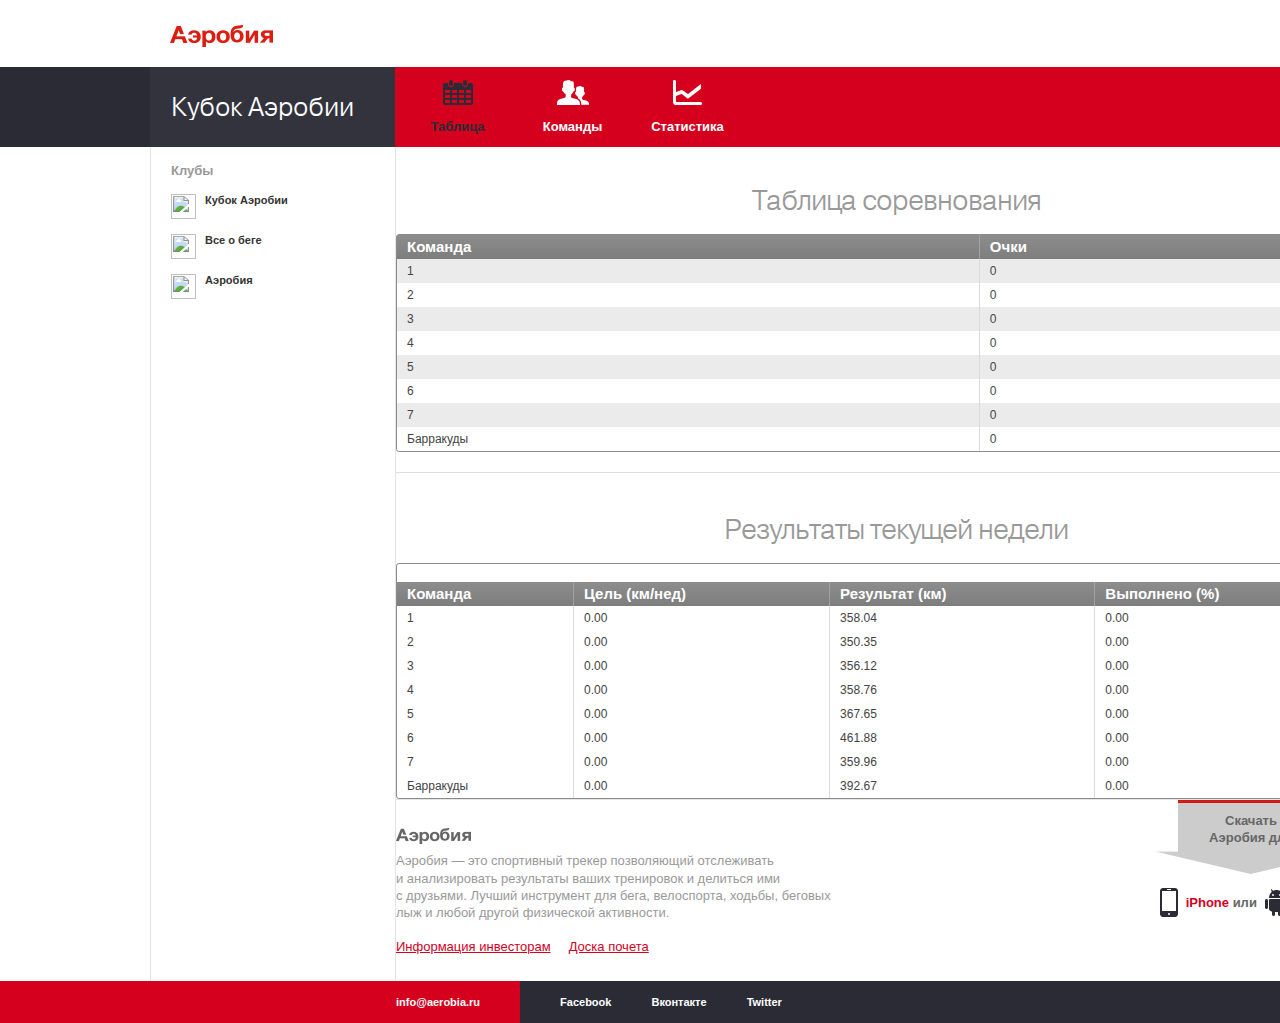
==== commit f9921909: "fix order of goal/mileage at current week table" ====
--- a/html/index.html
+++ b/html/index.html
@@ -123,7 +123,7 @@
                <tbody>
                 <tr><td>1</td><td>0.00</td><td>358.04</td><td>0.00</td></tr>
                 <tr><td>2</td><td>0.00</td><td>350.35</td><td>0.00</td></tr>
-                <tr><td>3</td><td>12.00</td><td>356.12</td><td>3.37</td></tr>
+                <tr><td>3</td><td>0.00</td><td>356.12</td><td>0.00</td></tr>
                 <tr><td>4</td><td>0.00</td><td>358.76</td><td>0.00</td></tr>
                 <tr><td>5</td><td>0.00</td><td>367.65</td><td>0.00</td></tr>
                 <tr><td>6</td><td>0.00</td><td>461.88</td><td>0.00</td></tr>
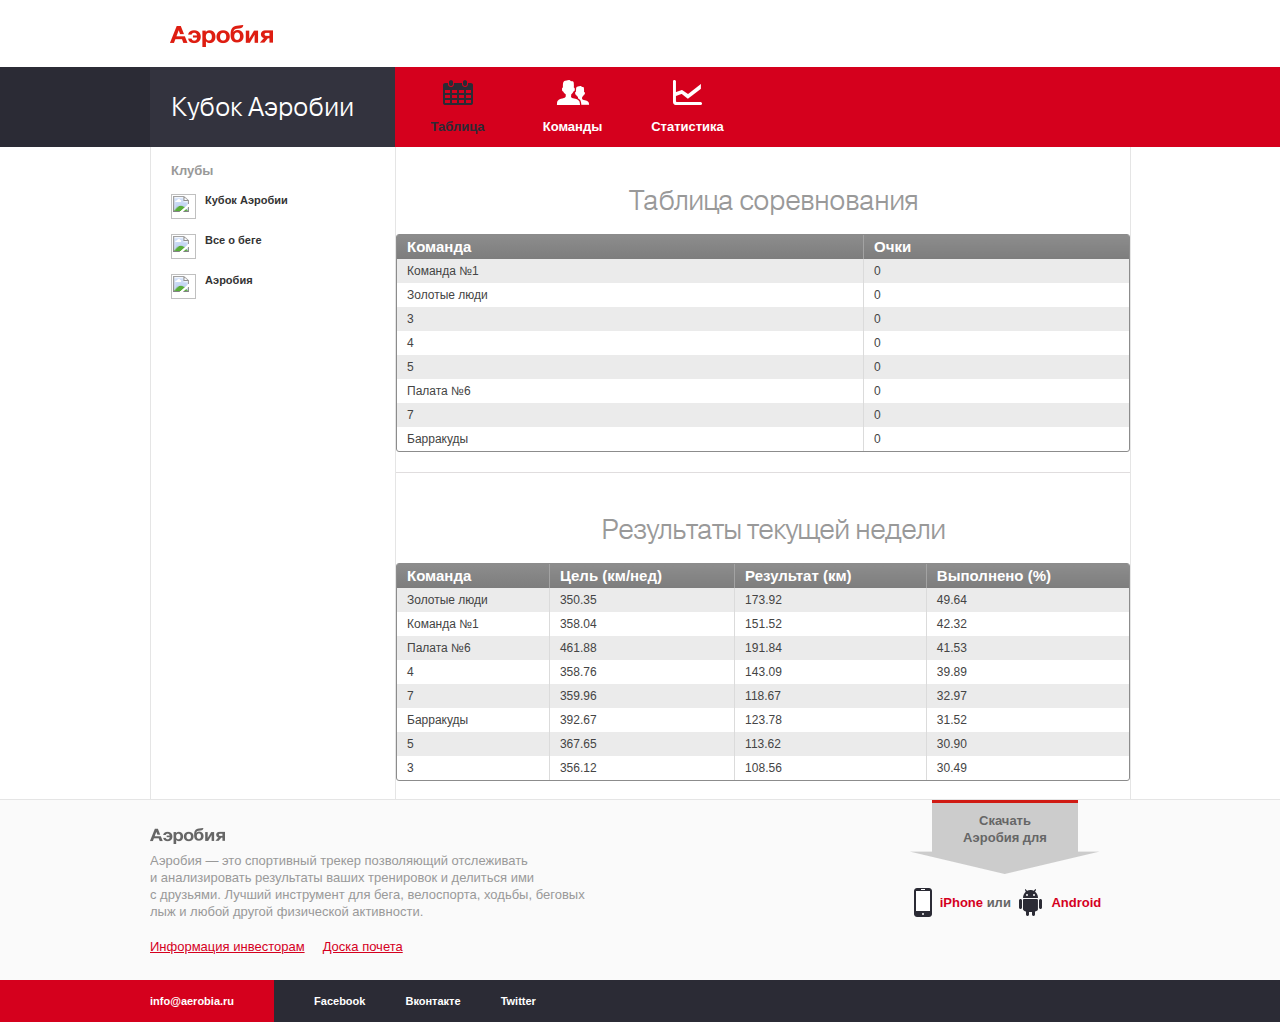
==== commit cb6d8bc1: "use API to retrieve data" ====
--- a/html/index.html
+++ b/html/index.html
@@ -28,8 +28,8 @@
             <ul>
                 <li class="workouts active"><a href="index.html"><span></span>Таблица</a></li>
                 <!-- li class="users"><a href="workouts.html"><span></span>Тренировки</a></li -->
-                <li class="friends"><a href="teams51.html"><span></span>Команды</a></li>
-                <li class="statistics"><a href="statistics51.html"><span></span>Статистика</a></li>
+                <li class="friends"><a href="teams52.html"><span></span>Команды</a></li>
+                <li class="statistics"><a href="statistics52.html"><span></span>Статистика</a></li>
             </ul>
         </nav>
       </div>
@@ -103,12 +103,12 @@
             <div class="datagrid"><table>
                <thead><tr><th>Команда</th><th>Очки</th></tr></thead>
                <tbody>
-                 <tr class="alt"><td>1</td><td>0</td></tr>
-                 <tr><td>2</td><td>0</td></tr>
+                 <tr class="alt"><td>Команда №1</td><td>0</td></tr>
+                 <tr><td>Золотые люди</td><td>0</td></tr>
                  <tr class="alt"><td>3</td><td>0</td></tr>
                  <tr><td>4</td><td>0</td></tr>
                  <tr class="alt"><td>5</td><td>0</td></tr>
-                 <tr><td>6</td><td>0</td></tr>
+                 <tr><td>Палата №6</td><td>0</td></tr>
                  <tr class="alt"><td>7</td><td>0</td></tr>
                  <tr><td>Барракуды</td><td>0</td></tr>
                </tbody>
@@ -121,14 +121,17 @@
             <div class="datagrid"><table>
                <thead><tr><th>Команда</th><th>Цель (км/нед)</th><th>Результат (км)</th><th>Выполнено (%)</th></tr></thead>
                <tbody>
-                <tr><td>1</td><td>0.00</td><td>358.04</td><td>0.00</td></tr>
-                <tr><td>2</td><td>0.00</td><td>350.35</td><td>0.00</td></tr>
-                <tr><td>3</td><td>0.00</td><td>356.12</td><td>0.00</td></tr>
-                <tr><td>4</td><td>0.00</td><td>358.76</td><td>0.00</td></tr>
-                <tr><td>5</td><td>0.00</td><td>367.65</td><td>0.00</td></tr>
-                <tr><td>6</td><td>0.00</td><td>461.88</td><td>0.00</td></tr>
-                <tr><td>7</td><td>0.00</td><td>359.96</td><td>0.00</td></tr>
-                <tr><td>Барракуды</td><td>0.00</td><td>392.67</td><td>0.00</td></tr>
+                    <tr class="alt"><td>Золотые люди</td><td>350.35</td><td>173.92</td><td>49.64</td></tr>
+                    <tr><td>Команда №1</td><td>358.04</td><td>151.52</td><td>42.32</td></tr>
+                    <tr class="alt"><td>Палата №6</td><td>461.88</td><td>191.84</td><td>41.53</td></tr>
+                    <tr><td>4</td><td>358.76</td><td>143.09</td><td>39.89</td></tr>
+                    <tr class="alt"><td>7</td><td>359.96</td><td>118.67</td><td>32.97</td></tr>
+                    <tr><td>Барракуды</td><td>392.67</td><td>123.78</td><td>31.52</td></tr>
+                    <tr class="alt"><td>5</td><td>367.65</td><td>113.62</td><td>30.90</td></tr>
+                    <tr><td>3</td><td>356.12</td><td>108.56</td><td>30.49</td></tr>
+                </tbody>
+             </table>
+           </div>
             <br />
         </td>
       </tr>
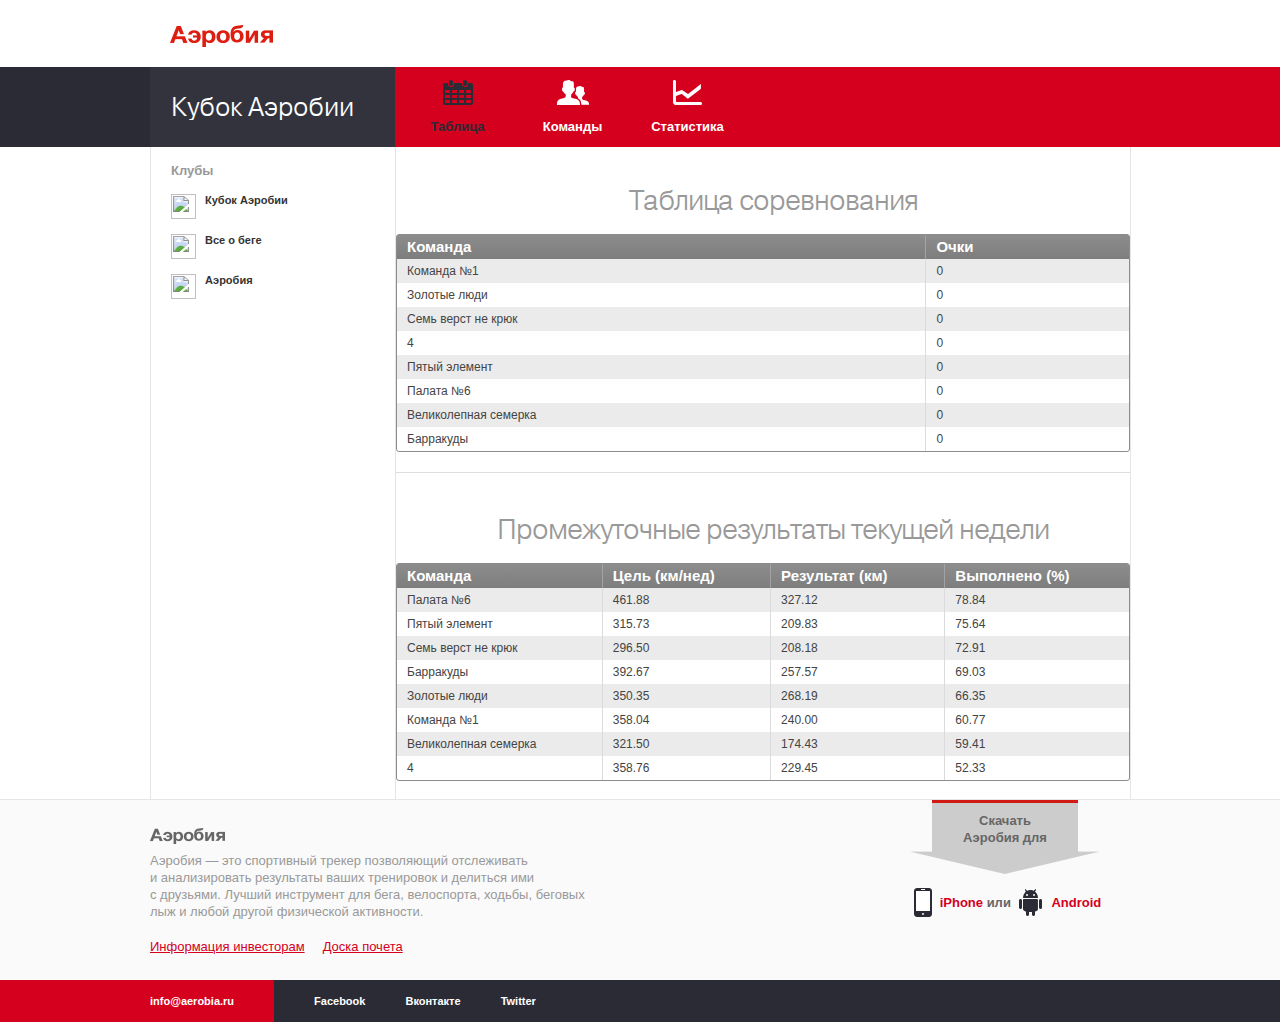
==== commit 835638db: "change log primary key to runid; change page numbers to current week; API authentication" ====
--- a/html/index.html
+++ b/html/index.html
@@ -12,7 +12,7 @@
 
 <header>
   <div>
-    <strong class="logo ru"><a href="index.html">Aerobia</a></strong>
+    <strong class="logo ru"><a href="http://aerobia.ru">Aerobia</a></strong>
   </div>
 </header>
 
@@ -28,8 +28,8 @@
             <ul>
                 <li class="workouts active"><a href="index.html"><span></span>Таблица</a></li>
                 <!-- li class="users"><a href="workouts.html"><span></span>Тренировки</a></li -->
-                <li class="friends"><a href="teams52.html"><span></span>Команды</a></li>
-                <li class="statistics"><a href="statistics52.html"><span></span>Статистика</a></li>
+                <li class="friends"><a href="teams01.html"><span></span>Команды</a></li>
+                <li class="statistics"><a href="statistics01.html"><span></span>Статистика</a></li>
             </ul>
         </nav>
       </div>
@@ -105,30 +105,30 @@
                <tbody>
                  <tr class="alt"><td>Команда №1</td><td>0</td></tr>
                  <tr><td>Золотые люди</td><td>0</td></tr>
-                 <tr class="alt"><td>3</td><td>0</td></tr>
+                 <tr class="alt"><td>Семь верст не крюк</td><td>0</td></tr>
                  <tr><td>4</td><td>0</td></tr>
-                 <tr class="alt"><td>5</td><td>0</td></tr>
+                 <tr class="alt"><td>Пятый элемент</td><td>0</td></tr>
                  <tr><td>Палата №6</td><td>0</td></tr>
-                 <tr class="alt"><td>7</td><td>0</td></tr>
+                 <tr class="alt"><td>Великолепная семерка</td><td>0</td></tr>
                  <tr><td>Барракуды</td><td>0</td></tr>
                </tbody>
             </table></div>
             <hr />
             <br />
                         <center>
-                <h1>Результаты текущей недели</h1>
+                <h1>Промежуточные результаты текущей недели</h1>
             </center>
             <div class="datagrid"><table>
                <thead><tr><th>Команда</th><th>Цель (км/нед)</th><th>Результат (км)</th><th>Выполнено (%)</th></tr></thead>
                <tbody>
-                    <tr class="alt"><td>Золотые люди</td><td>350.35</td><td>173.92</td><td>49.64</td></tr>
-                    <tr><td>Команда №1</td><td>358.04</td><td>151.52</td><td>42.32</td></tr>
-                    <tr class="alt"><td>Палата №6</td><td>461.88</td><td>191.84</td><td>41.53</td></tr>
-                    <tr><td>4</td><td>358.76</td><td>143.09</td><td>39.89</td></tr>
-                    <tr class="alt"><td>7</td><td>359.96</td><td>118.67</td><td>32.97</td></tr>
-                    <tr><td>Барракуды</td><td>392.67</td><td>123.78</td><td>31.52</td></tr>
-                    <tr class="alt"><td>5</td><td>367.65</td><td>113.62</td><td>30.90</td></tr>
-                    <tr><td>3</td><td>356.12</td><td>108.56</td><td>30.49</td></tr>
+                    <tr class="alt"><td>Палата №6</td><td>461.88</td><td>327.12</td><td>78.84</td></tr>
+                    <tr><td>Пятый элемент</td><td>315.73</td><td>209.83</td><td>75.64</td></tr>
+                    <tr class="alt"><td>Семь верст не крюк</td><td>296.50</td><td>208.18</td><td>72.91</td></tr>
+                    <tr><td>Барракуды</td><td>392.67</td><td>257.57</td><td>69.03</td></tr>
+                    <tr class="alt"><td>Золотые люди</td><td>350.35</td><td>268.19</td><td>66.35</td></tr>
+                    <tr><td>Команда №1</td><td>358.04</td><td>240.00</td><td>60.77</td></tr>
+                    <tr class="alt"><td>Великолепная семерка</td><td>321.50</td><td>174.43</td><td>59.41</td></tr>
+                    <tr><td>4</td><td>358.76</td><td>229.45</td><td>52.33</td></tr>
                 </tbody>
              </table>
            </div>
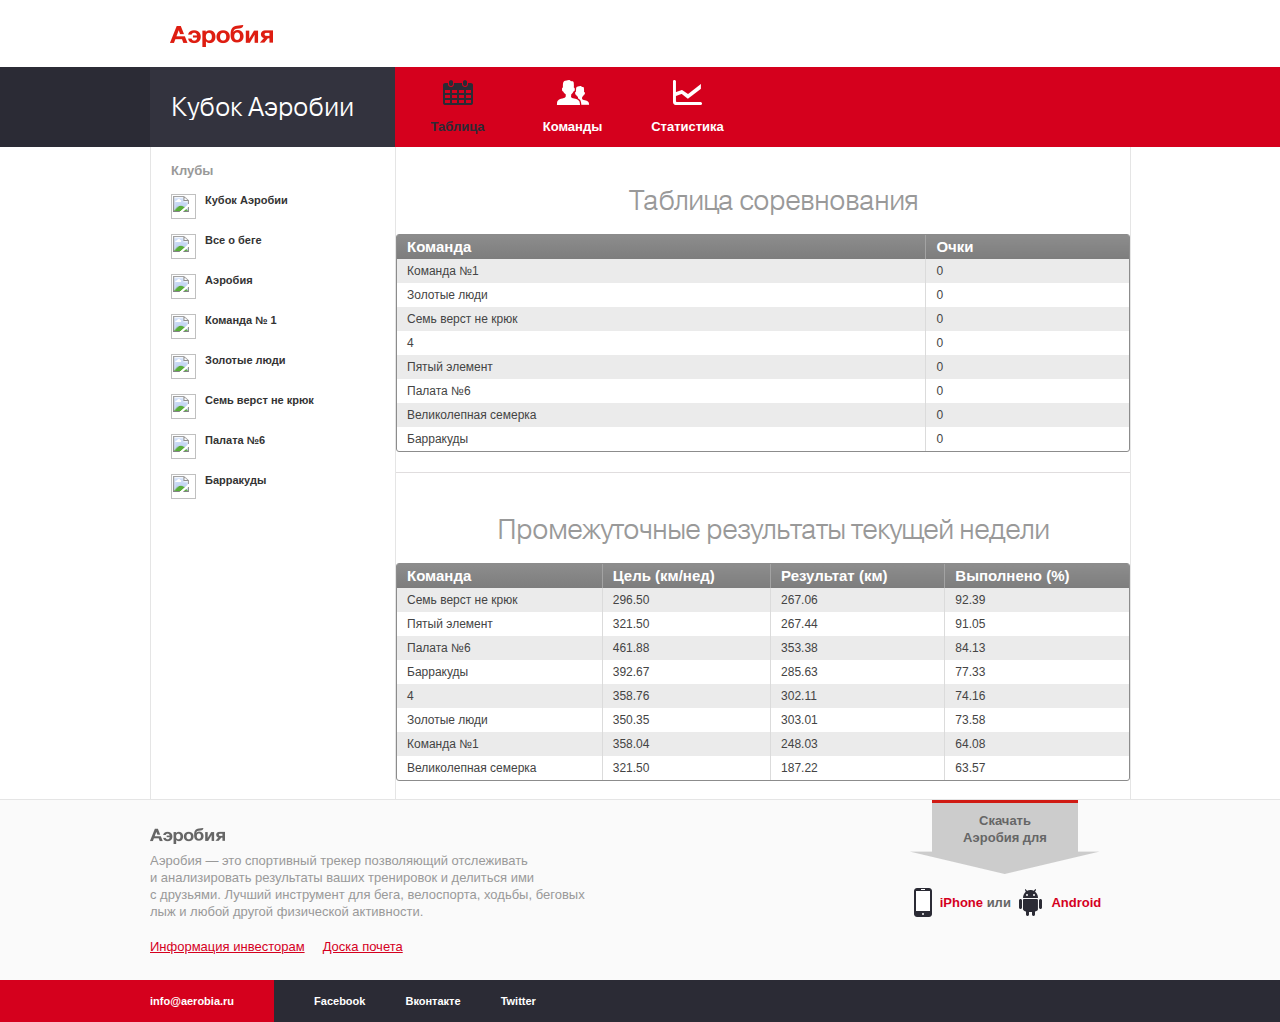
==== commit 11a8d87b: "add links to clubs" ====
--- a/html/index.html
+++ b/html/index.html
@@ -65,30 +65,44 @@
           <b><a href="http://aerobia.ru/clubs/190">Аэробия</a></b>
         </div>
       </li>
-<!--      <li>
-        <a href="http://aerobia.ru/clubs/388" class="avatar"><img src="http://cdn.aerobia.ru/entities/388_club1_thumbnail.jpg" /></a>
+      <li>
+        <a href="http://aerobia.ru/clubs/417" class="avatar"><img src="http://cdn.aerobia.ru/entities/417_logo_team1_copy44_thumbnail.jpg" /></a>
         <div>
-          <b><a href="http://aerobia.ru/clubs/388">Веселые картинки</a></b>
+          <b><a href="http://aerobia.ru/clubs/417">Команда № 1</a></b>
         </div>
       </li>
       <li>
-        <a href="http://aerobia.ru/clubs/389" class="avatar"><img src="http://cdn.aerobia.ru/entities/389_club2_thumbnail.jpg" /></a>
+        <a href="http://aerobia.ru/clubs/418" class="avatar"><img src="http://cdn.aerobia.ru/entities/418_2018-01-05_20-28-01_thumbnail.jpg" /></a>
         <div>
-          <b><a href="http://aerobia.ru/clubs/389">Мурзилки</a></b>
+          <b><a href="http://aerobia.ru/clubs/418">Золотые люди</a></b>
         </div>
       </li>
       <li>
-        <a href="http://aerobia.ru/clubs/390" class="avatar"><img src="http://cdn.aerobia.ru/entities/390_club3_thumbnail.jpg" /></a>
+        <a href="http://aerobia.ru/clubs/416" class="avatar"><img src="http://aerobia.ru/assets/default/avatar_thumbnail.jpg" /></a>
         <div>
-          <b><a href="http://aerobia.ru/clubs/390">Крокодил</a></b>
+          <b><a href="http://aerobia.ru/clubs/416">Семь верст не крюк</a></b>
         </div>
       </li>
+      <li>
+        <a href="http://aerobia.ru/clubs/419" class="avatar"><img src="http://aerobia.ru/assets/default/avatar_thumbnail.jpg" /></a>
+        <div>
+          <b><a href="http://aerobia.ru/clubs/419">Палата №6</a></b>
+        </div>
+      </li>
+      <li>
+        <a href="http://aerobia.ru/clubs/415" class="avatar"><img src="http://cdn.aerobia.ru/entities/415_barra_thumbnail.jpg" /></a>
+        <div>
+          <b><a href="http://aerobia.ru/clubs/415">Барракуды</a></b>
+        </div>
+      </li>
+      <!--
       <li>
         <a href="http://aerobia.ru/clubs/391" class="avatar"><img src="http://cdn.aerobia.ru/entities/391_club4_thumbnail.jpg" /></a>
         <div>
           <b><a href="http://aerobia.ru/clubs/391">Ленивые тюлени</a></b>
         </div>
-      </li> -->
+      </li>
+      -->
   </ul>
 </aside>
 
@@ -121,14 +135,14 @@
             <div class="datagrid"><table>
                <thead><tr><th>Команда</th><th>Цель (км/нед)</th><th>Результат (км)</th><th>Выполнено (%)</th></tr></thead>
                <tbody>
-                    <tr class="alt"><td>Палата №6</td><td>461.88</td><td>327.12</td><td>78.84</td></tr>
-                    <tr><td>Пятый элемент</td><td>315.73</td><td>209.83</td><td>75.64</td></tr>
-                    <tr class="alt"><td>Семь верст не крюк</td><td>296.50</td><td>208.18</td><td>72.91</td></tr>
-                    <tr><td>Барракуды</td><td>392.67</td><td>257.57</td><td>69.03</td></tr>
-                    <tr class="alt"><td>Золотые люди</td><td>350.35</td><td>268.19</td><td>66.35</td></tr>
-                    <tr><td>Команда №1</td><td>358.04</td><td>240.00</td><td>60.77</td></tr>
-                    <tr class="alt"><td>Великолепная семерка</td><td>321.50</td><td>174.43</td><td>59.41</td></tr>
-                    <tr><td>4</td><td>358.76</td><td>229.45</td><td>52.33</td></tr>
+                    <tr class="alt"><td>Семь верст не крюк</td><td>296.50</td><td>267.06</td><td>92.39</td></tr>
+                    <tr><td>Пятый элемент</td><td>321.50</td><td>267.44</td><td>91.05</td></tr>
+                    <tr class="alt"><td>Палата №6</td><td>461.88</td><td>353.38</td><td>84.13</td></tr>
+                    <tr><td>Барракуды</td><td>392.67</td><td>285.63</td><td>77.33</td></tr>
+                    <tr class="alt"><td>4</td><td>358.76</td><td>302.11</td><td>74.16</td></tr>
+                    <tr><td>Золотые люди</td><td>350.35</td><td>303.01</td><td>73.58</td></tr>
+                    <tr class="alt"><td>Команда №1</td><td>358.04</td><td>248.03</td><td>64.08</td></tr>
+                    <tr><td>Великолепная семерка</td><td>321.50</td><td>187.22</td><td>63.57</td></tr>
                 </tbody>
              </table>
            </div>
